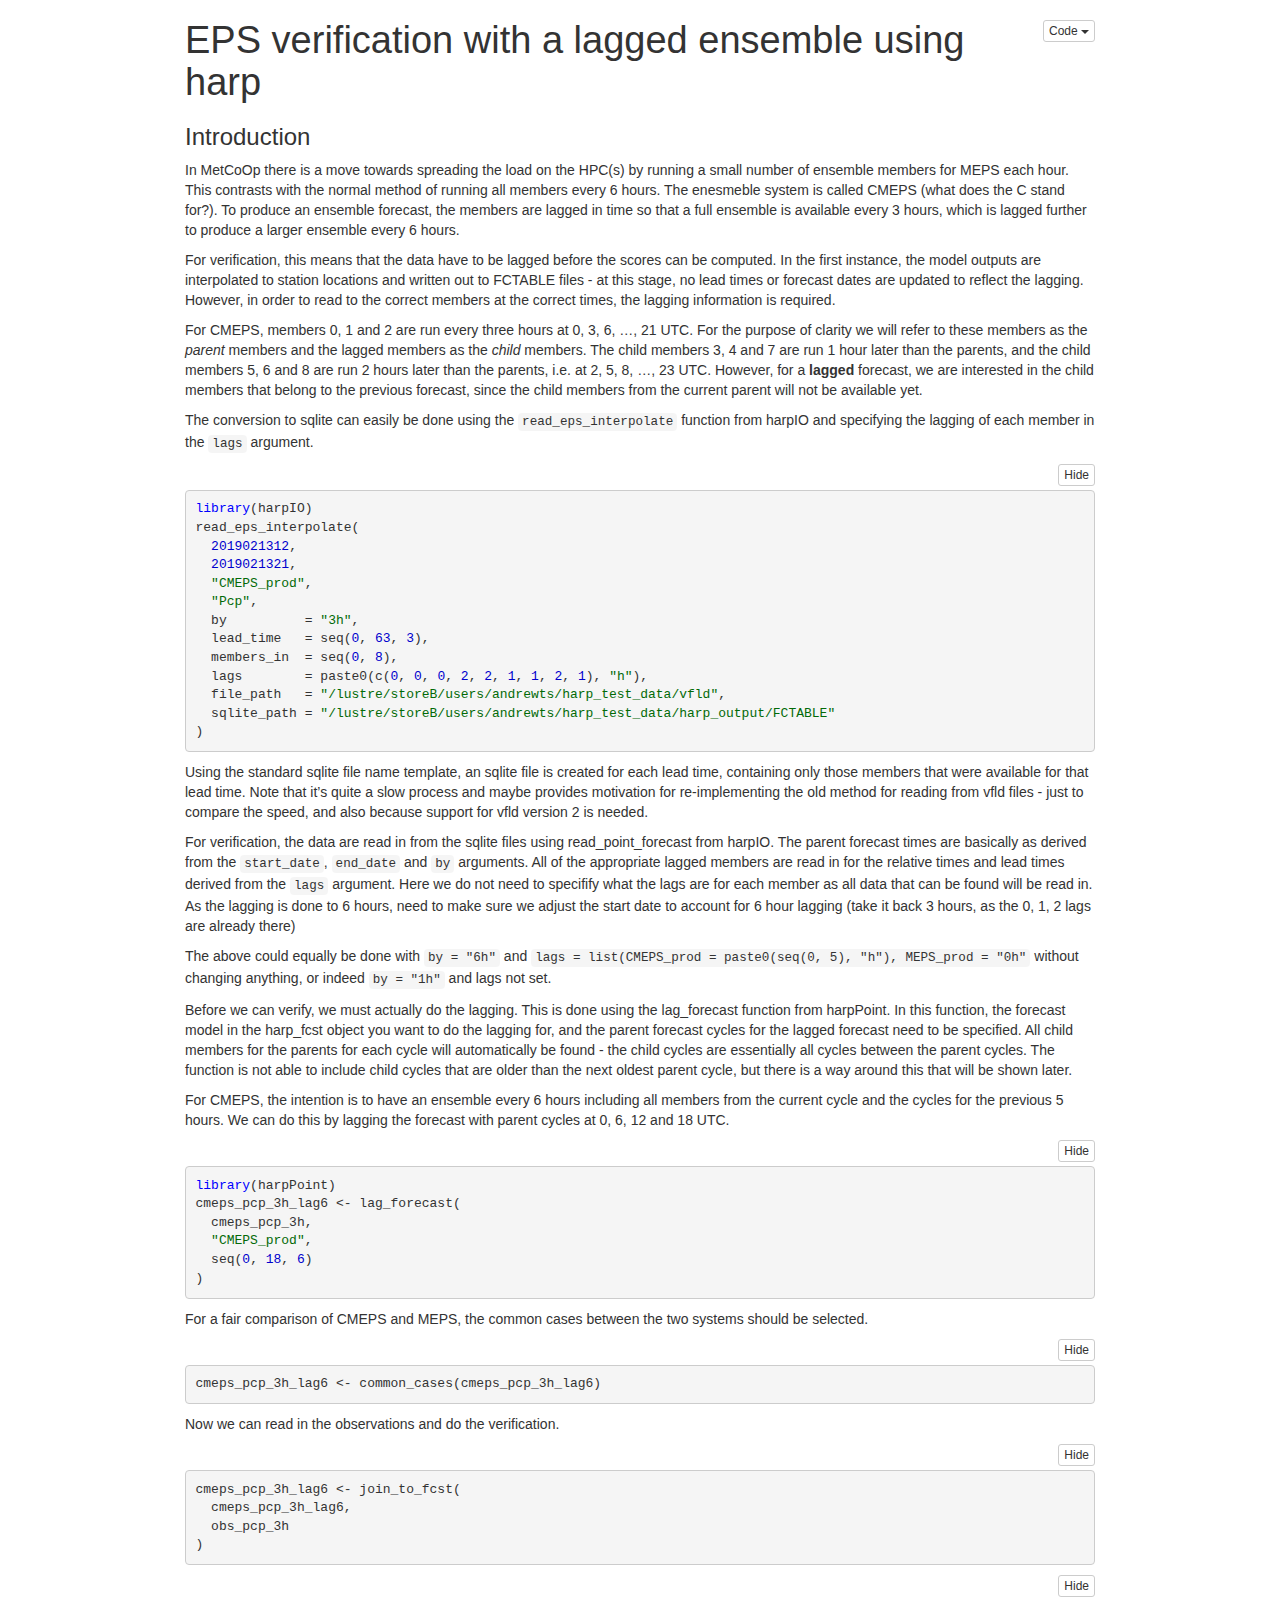
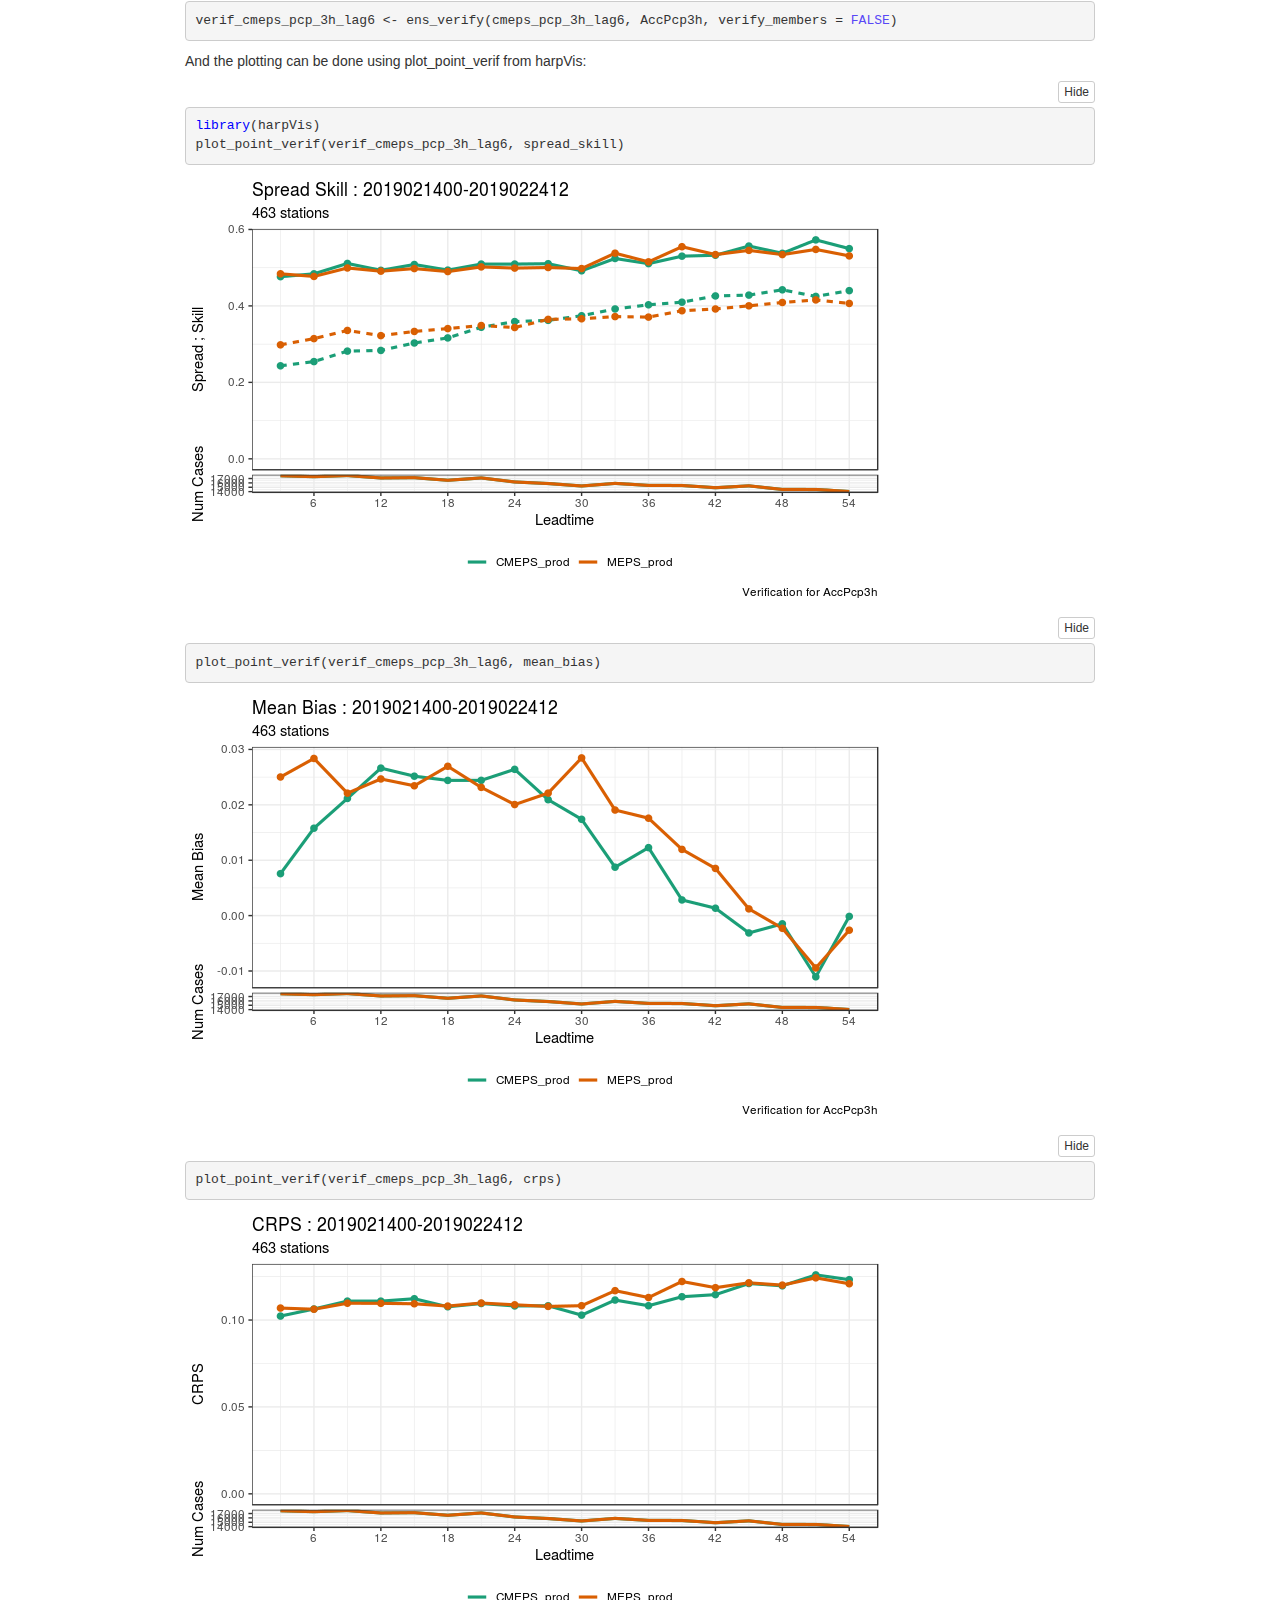
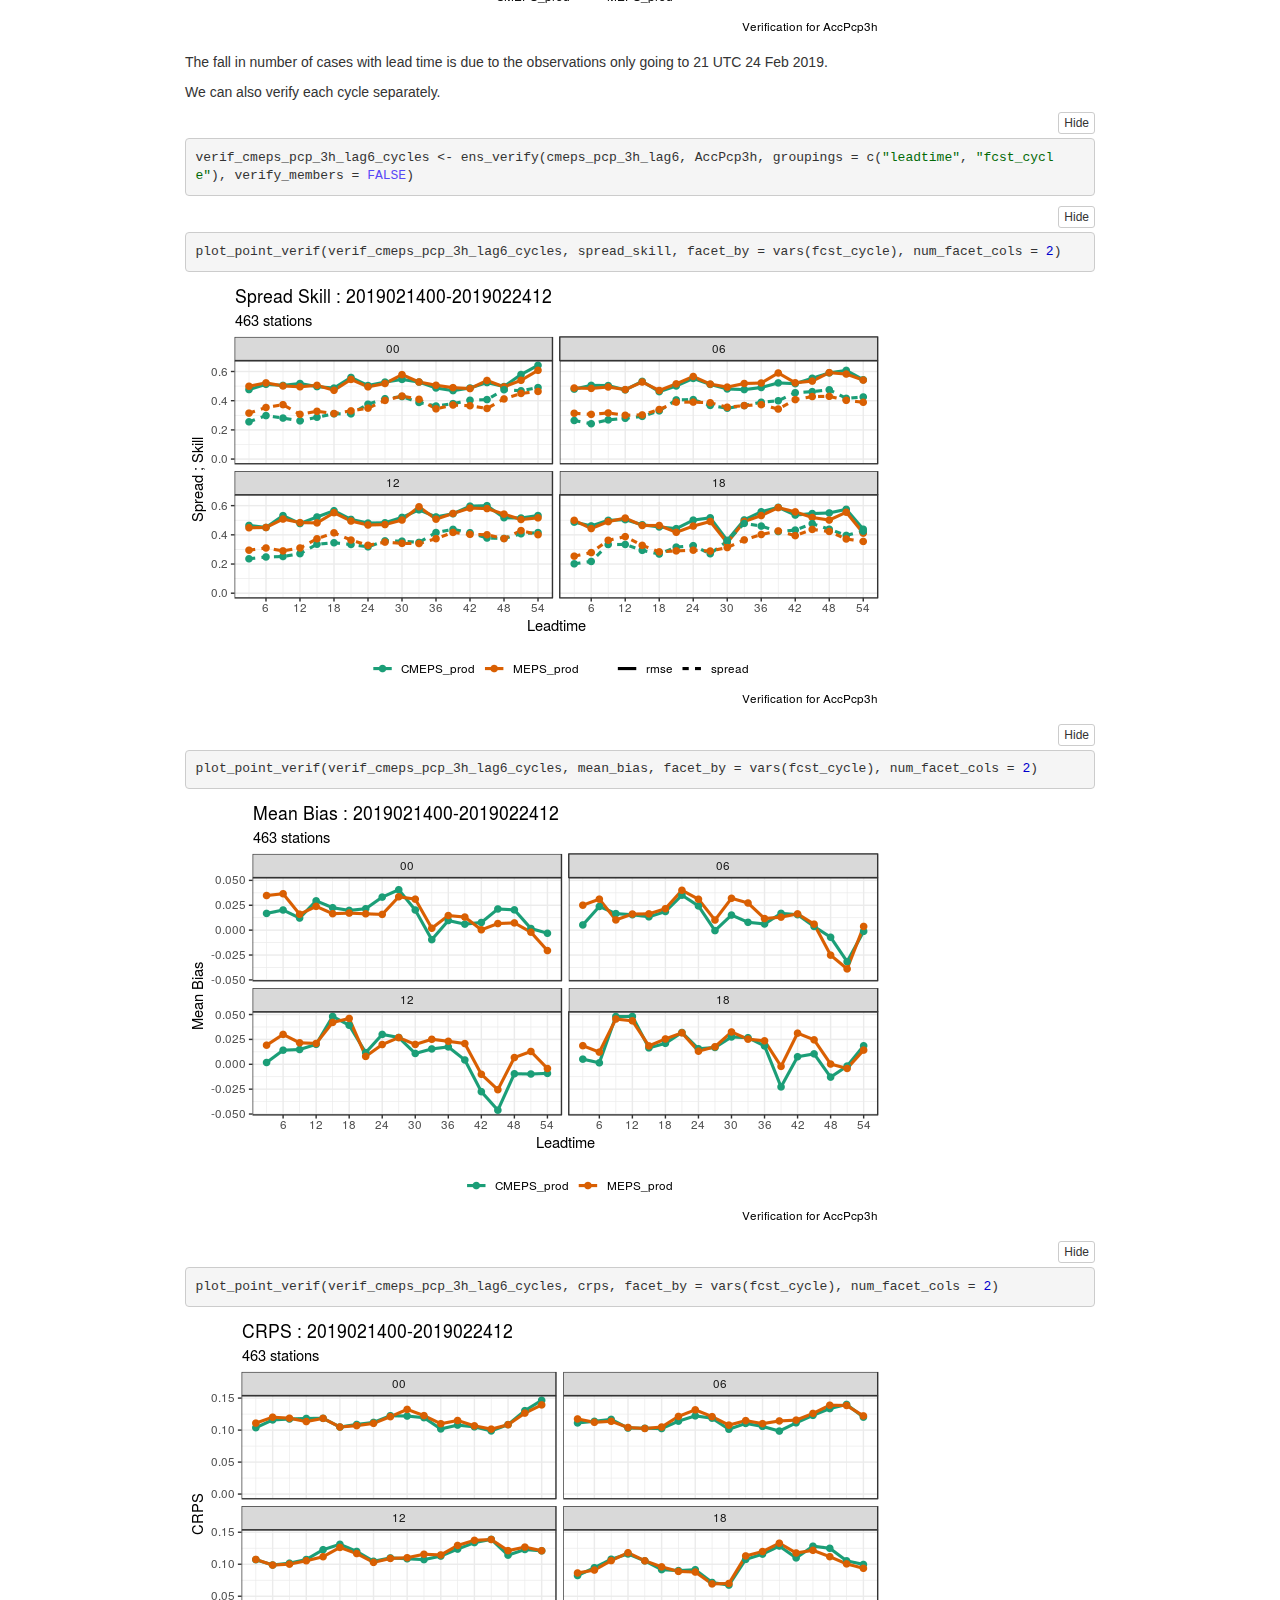
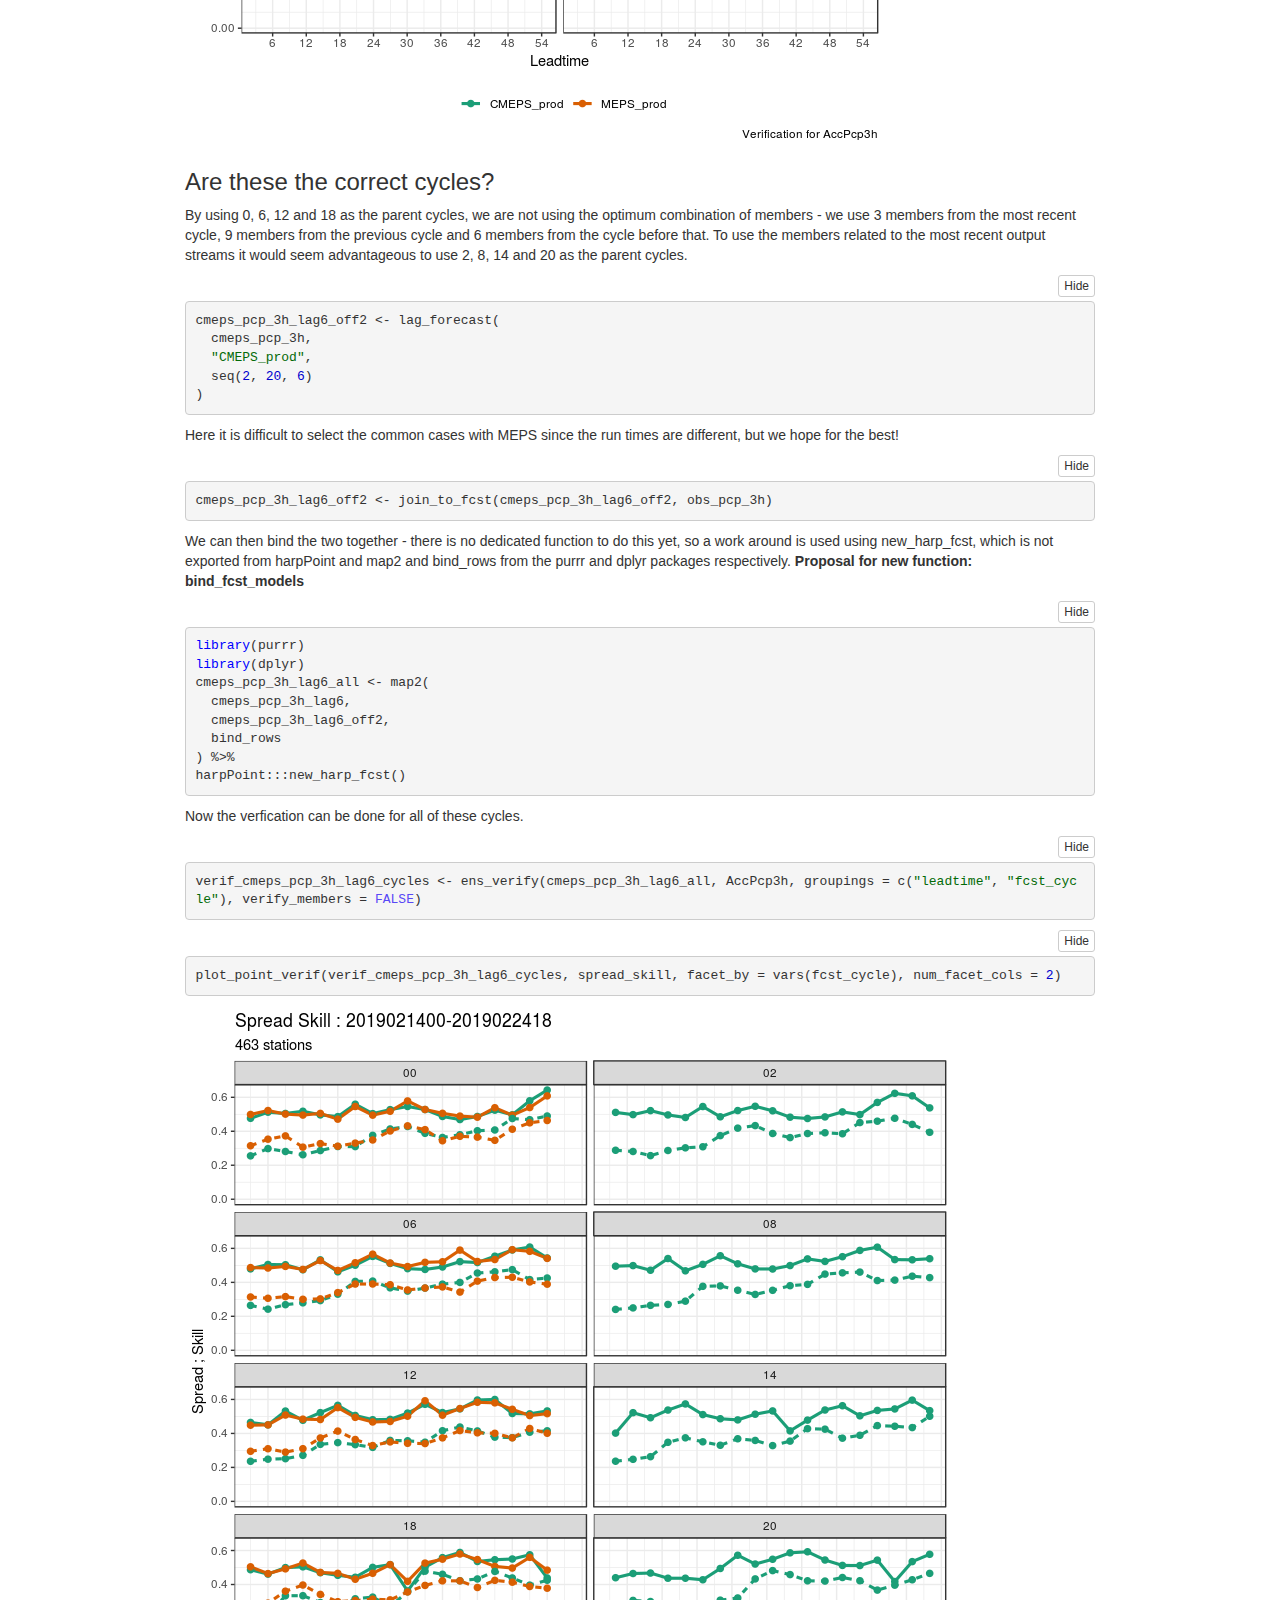
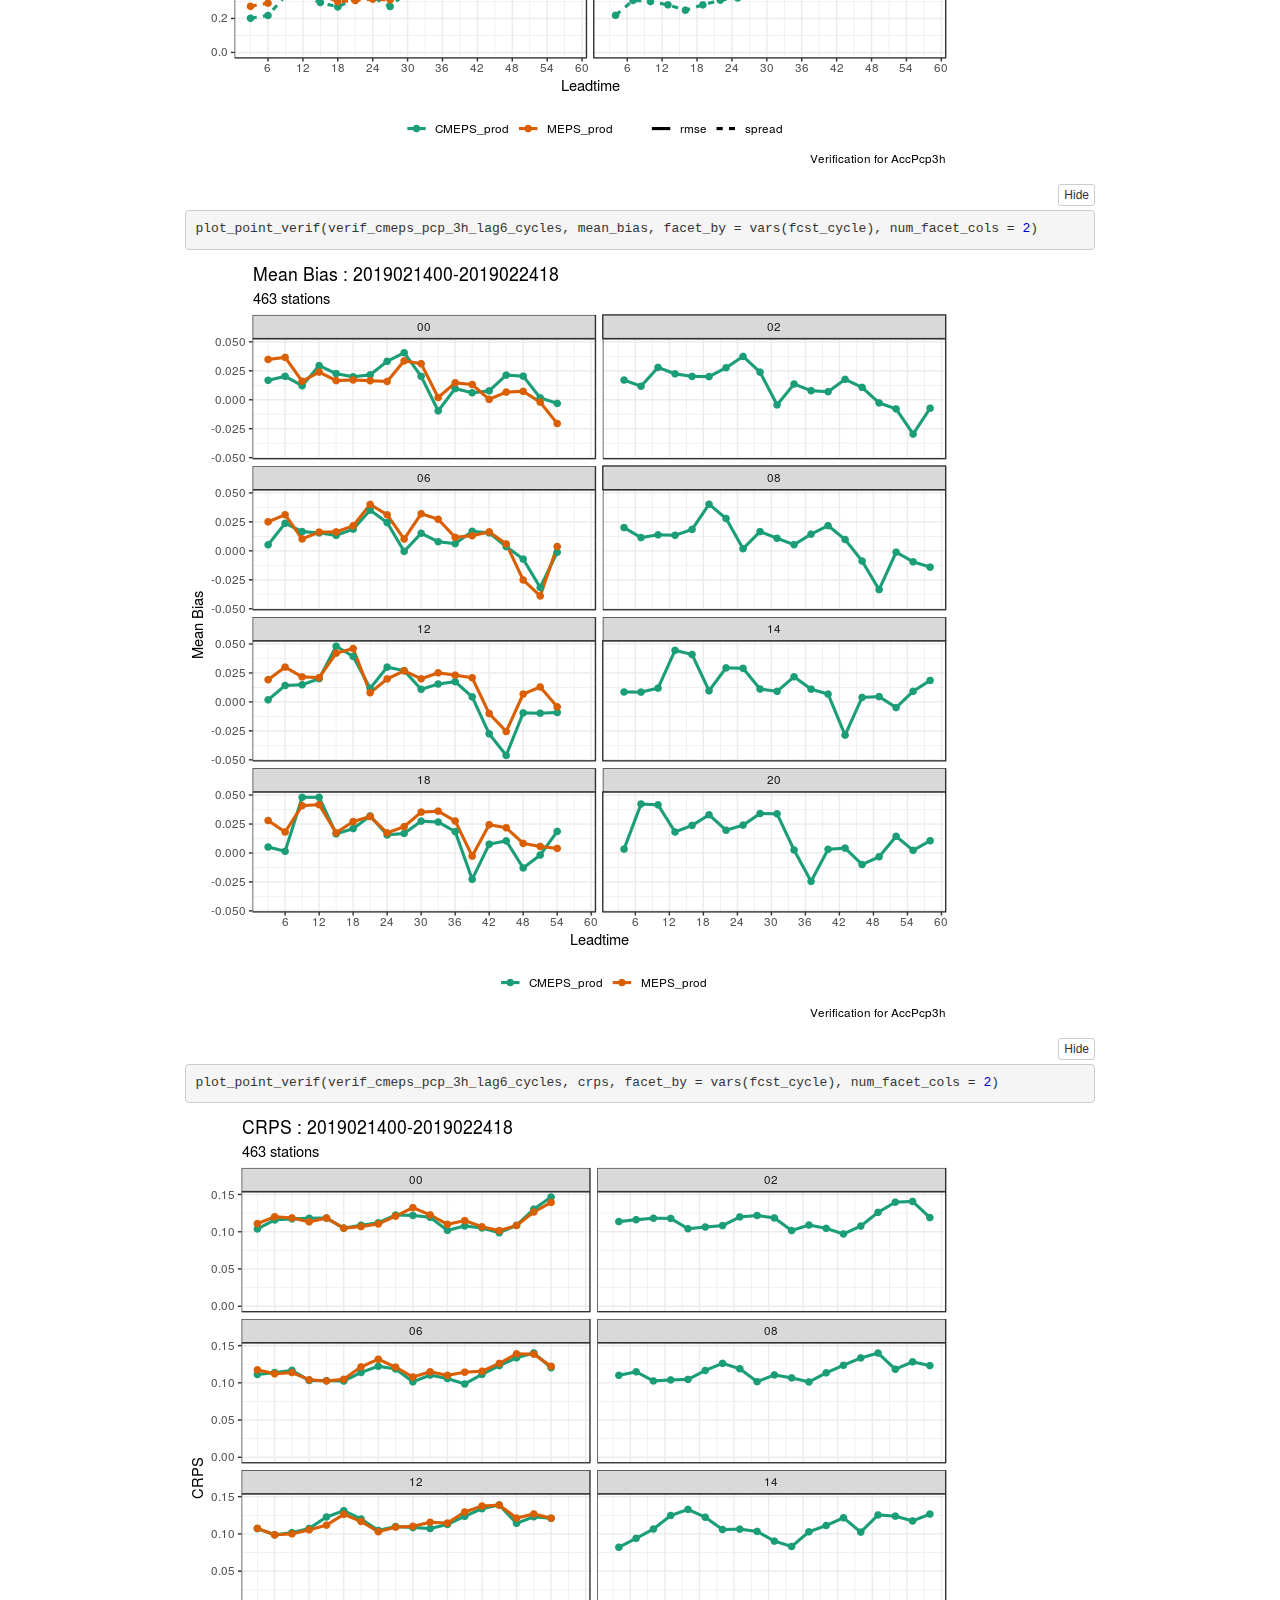
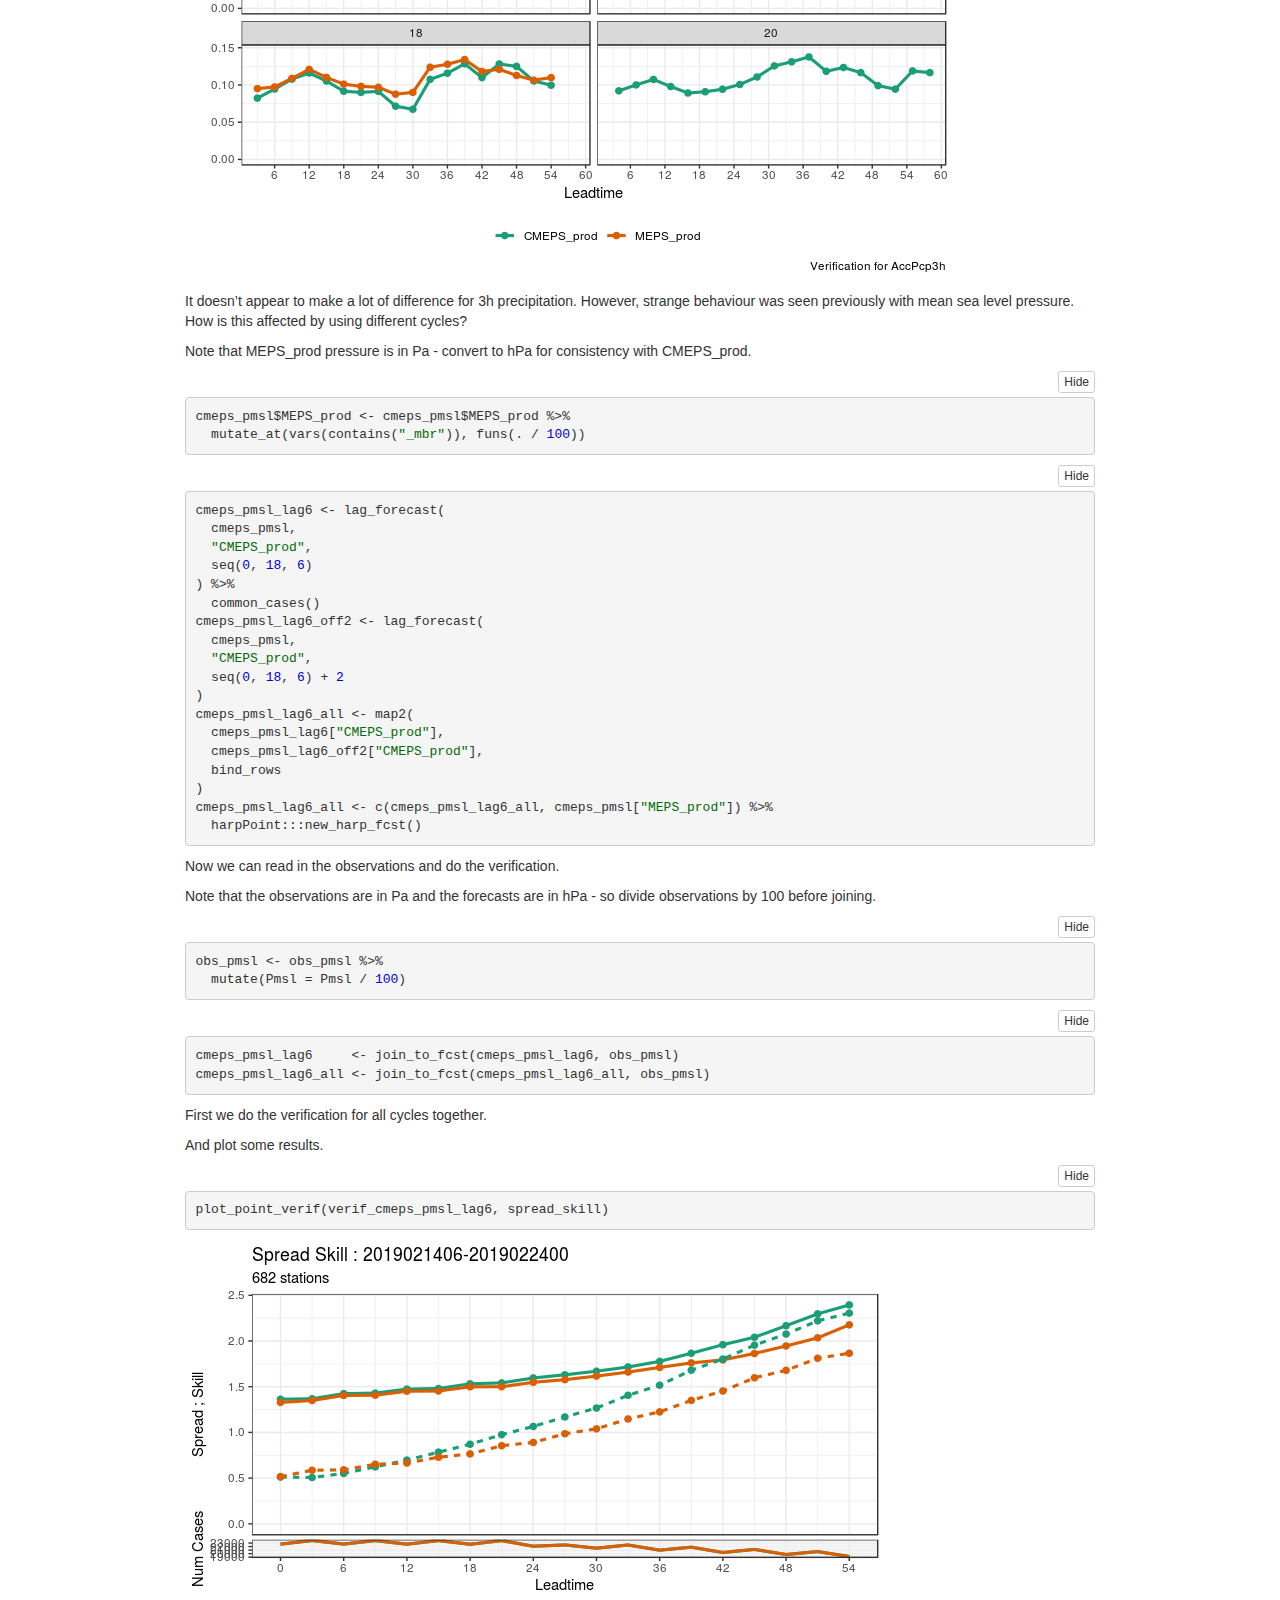
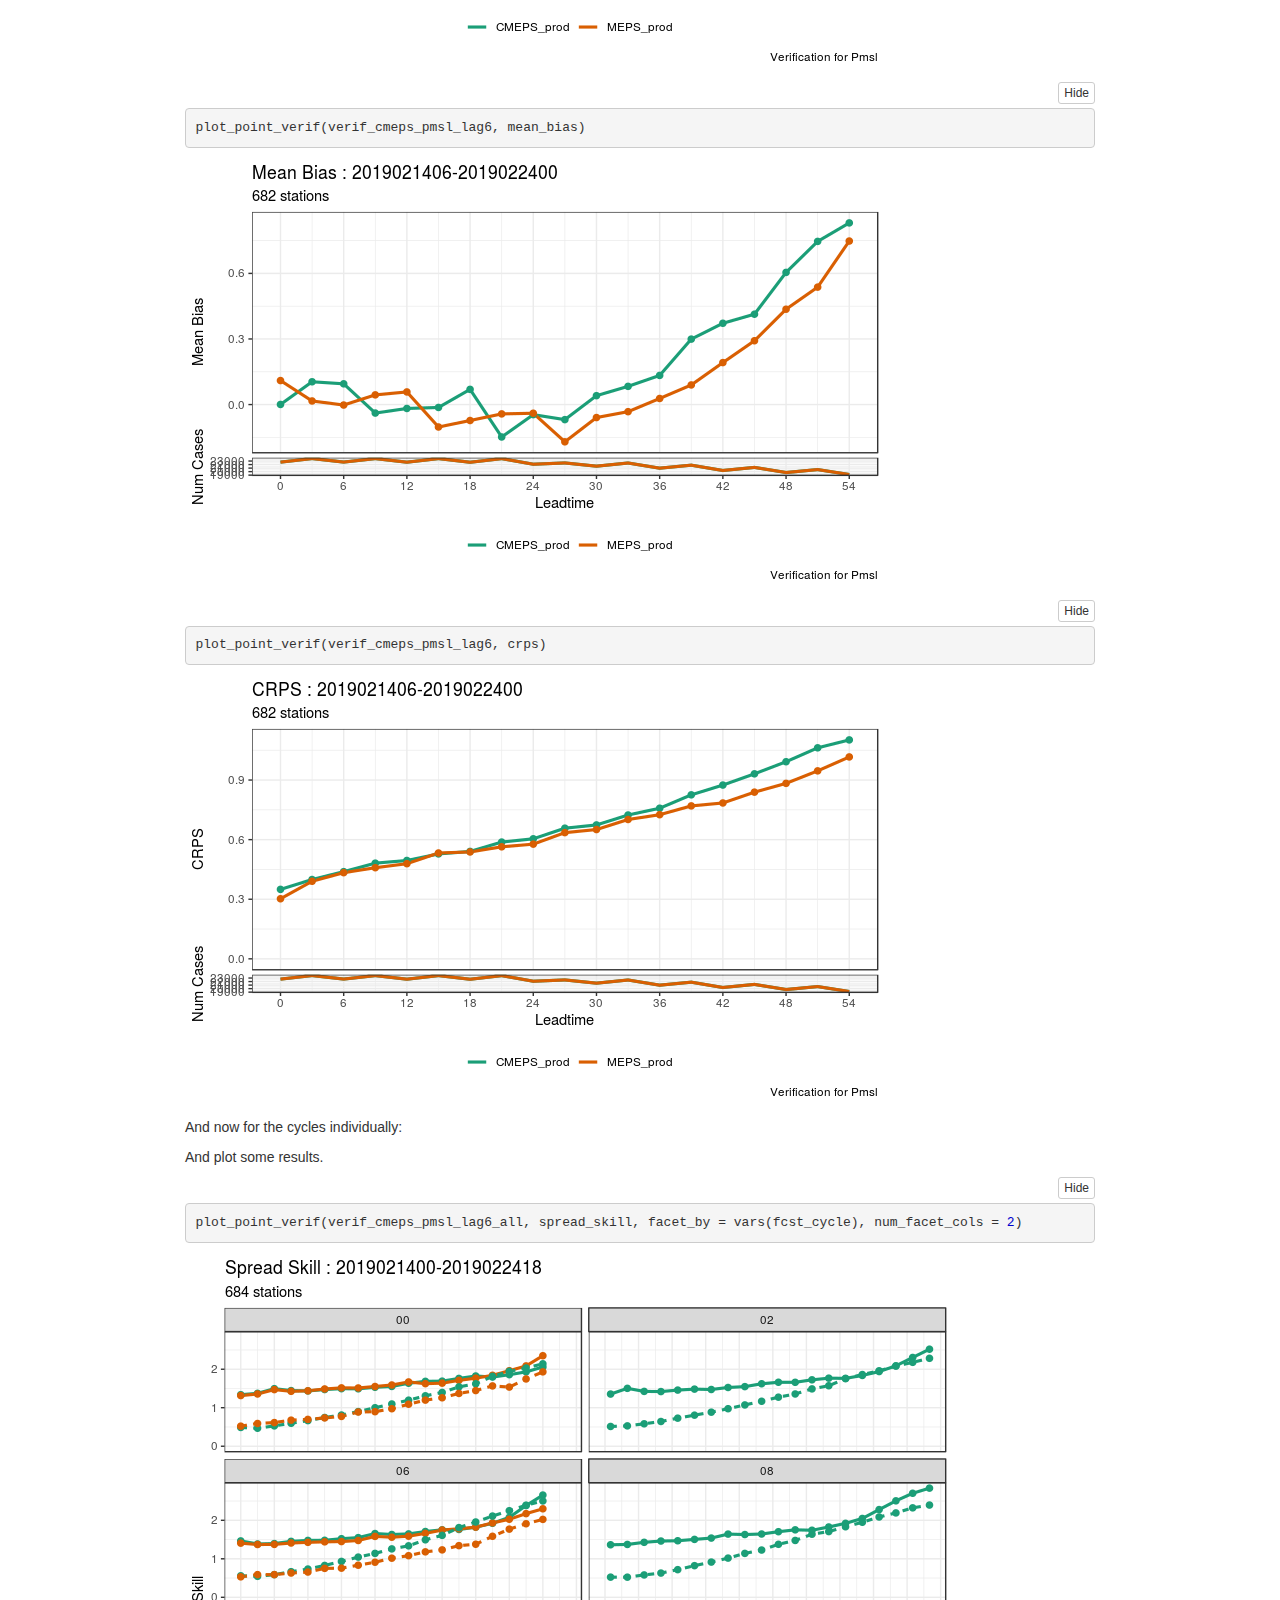
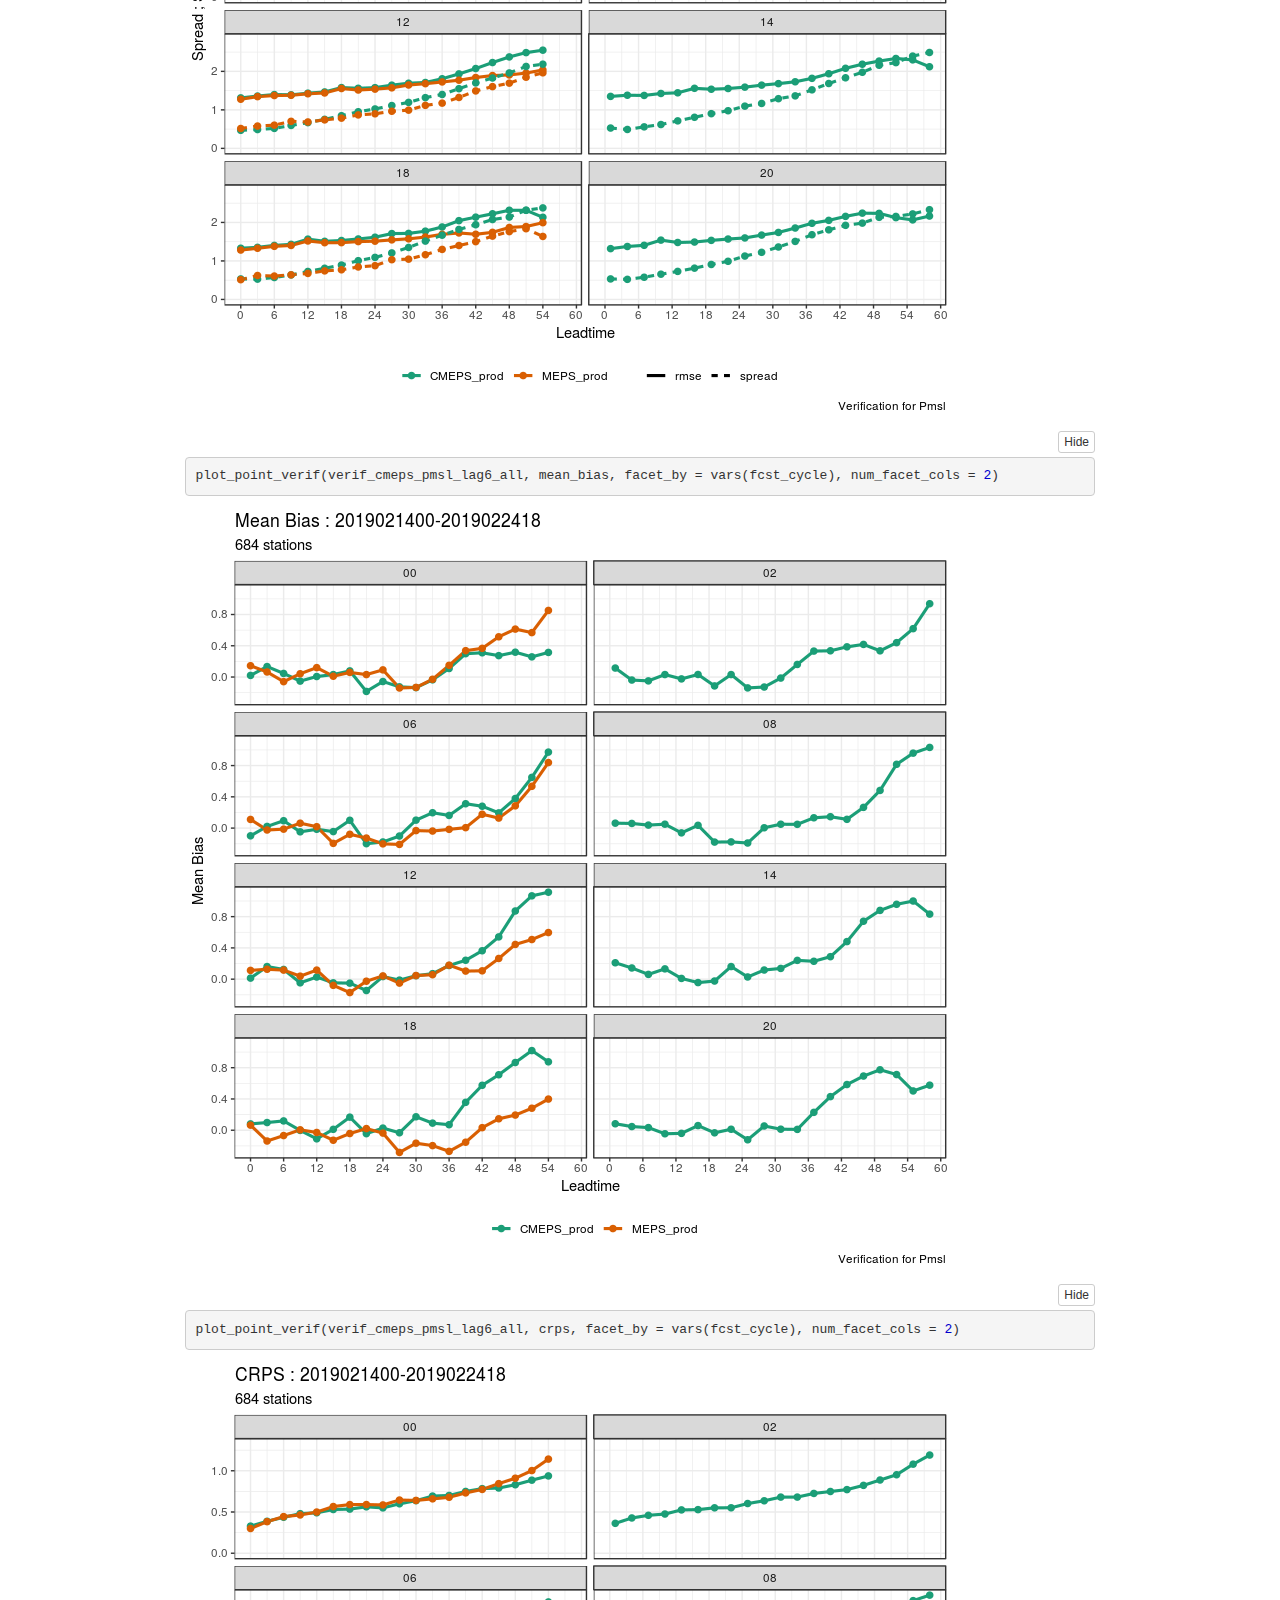
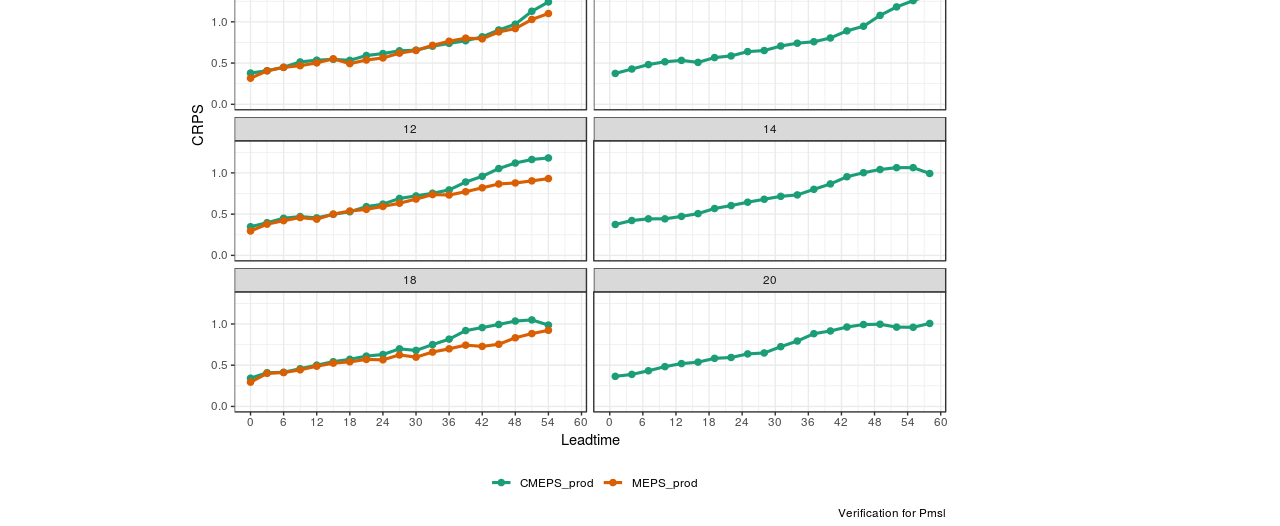
==== cmeps.nb.html @ d3e86f8b "add cmeps example" ====
<!DOCTYPE html>

<html xmlns="http://www.w3.org/1999/xhtml">

<head>

<meta charset="utf-8" />
<meta http-equiv="Content-Type" content="text/html; charset=utf-8" />
<meta name="generator" content="pandoc" />




<title>EPS verification with a lagged ensemble using harp</title>

<script src="[data-uri]"></script>
<meta name="viewport" content="width=device-width, initial-scale=1" />
<link href="data:text/css;charset=utf-8,html%7Bfont%2Dfamily%3Asans%2Dserif%3B%2Dwebkit%2Dtext%2Dsize%2Dadjust%3A100%25%3B%2Dms%2Dtext%2Dsize%2Dadjust%3A100%25%7Dbody%7Bmargin%3A0%7Darticle%2Caside%2Cdetails%2Cfigcaption%2Cfigure%2Cfooter%2Cheader%2Chgroup%2Cmain%2Cmenu%2Cnav%2Csection%2Csummary%7Bdisplay%3Ablock%7Daudio%2Ccanvas%2Cprogress%2Cvideo%7Bdisplay%3Ainline%2Dblock%3Bvertical%2Dalign%3Abaseline%7Daudio%3Anot%28%5Bcontrols%5D%29%7Bdisplay%3Anone%3Bheight%3A0%7D%5Bhidden%5D%2Ctemplate%7Bdisplay%3Anone%7Da%7Bbackground%2Dcolor%3Atransparent%7Da%3Aactive%2Ca%3Ahover%7Boutline%3A0%7Dabbr%5Btitle%5D%7Bborder%2Dbottom%3A1px%20dotted%7Db%2Cstrong%7Bfont%2Dweight%3A700%7Ddfn%7Bfont%2Dstyle%3Aitalic%7Dh1%7Bmargin%3A%2E67em%200%3Bfont%2Dsize%3A2em%7Dmark%7Bcolor%3A%23000%3Bbackground%3A%23ff0%7Dsmall%7Bfont%2Dsize%3A80%25%7Dsub%2Csup%7Bposition%3Arelative%3Bfont%2Dsize%3A75%25%3Bline%2Dheight%3A0%3Bvertical%2Dalign%3Abaseline%7Dsup%7Btop%3A%2D%2E5em%7Dsub%7Bbottom%3A%2D%2E25em%7Dimg%7Bborder%3A0%7Dsvg%3Anot%28%3Aroot%29%7Boverflow%3Ahidden%7Dfigure%7Bmargin%3A1em%2040px%7Dhr%7Bheight%3A0%3B%2Dwebkit%2Dbox%2Dsizing%3Acontent%2Dbox%3B%2Dmoz%2Dbox%2Dsizing%3Acontent%2Dbox%3Bbox%2Dsizing%3Acontent%2Dbox%7Dpre%7Boverflow%3Aauto%7Dcode%2Ckbd%2Cpre%2Csamp%7Bfont%2Dfamily%3Amonospace%2Cmonospace%3Bfont%2Dsize%3A1em%7Dbutton%2Cinput%2Coptgroup%2Cselect%2Ctextarea%7Bmargin%3A0%3Bfont%3Ainherit%3Bcolor%3Ainherit%7Dbutton%7Boverflow%3Avisible%7Dbutton%2Cselect%7Btext%2Dtransform%3Anone%7Dbutton%2Chtml%20input%5Btype%3Dbutton%5D%2Cinput%5Btype%3Dreset%5D%2Cinput%5Btype%3Dsubmit%5D%7B%2Dwebkit%2Dappearance%3Abutton%3Bcursor%3Apointer%7Dbutton%5Bdisabled%5D%2Chtml%20input%5Bdisabled%5D%7Bcursor%3Adefault%7Dbutton%3A%3A%2Dmoz%2Dfocus%2Dinner%2Cinput%3A%3A%2Dmoz%2Dfocus%2Dinner%7Bpadding%3A0%3Bborder%3A0%7Dinput%7Bline%2Dheight%3Anormal%7Dinput%5Btype%3Dcheckbox%5D%2Cinput%5Btype%3Dradio%5D%7B%2Dwebkit%2Dbox%2Dsizing%3Aborder%2Dbox%3B%2Dmoz%2Dbox%2Dsizing%3Aborder%2Dbox%3Bbox%2Dsizing%3Aborder%2Dbox%3Bpadding%3A0%7Dinput%5Btype%3Dnumber%5D%3A%3A%2Dwebkit%2Dinner%2Dspin%2Dbutton%2Cinput%5Btype%3Dnumber%5D%3A%3A%2Dwebkit%2Douter%2Dspin%2Dbutton%7Bheight%3Aauto%7Dinput%5Btype%3Dsearch%5D%7B%2Dwebkit%2Dbox%2Dsizing%3Acontent%2Dbox%3B%2Dmoz%2Dbox%2Dsizing%3Acontent%2Dbox%3Bbox%2Dsizing%3Acontent%2Dbox%3B%2Dwebkit%2Dappearance%3Atextfield%7Dinput%5Btype%3Dsearch%5D%3A%3A%2Dwebkit%2Dsearch%2Dcancel%2Dbutton%2Cinput%5Btype%3Dsearch%5D%3A%3A%2Dwebkit%2Dsearch%2Ddecoration%7B%2Dwebkit%2Dappearance%3Anone%7Dfieldset%7Bpadding%3A%2E35em%20%2E625em%20%2E75em%3Bmargin%3A0%202px%3Bborder%3A1px%20solid%20silver%7Dlegend%7Bpadding%3A0%3Bborder%3A0%7Dtextarea%7Boverflow%3Aauto%7Doptgroup%7Bfont%2Dweight%3A700%7Dtable%7Bborder%2Dspacing%3A0%3Bborder%2Dcollapse%3Acollapse%7Dtd%2Cth%7Bpadding%3A0%7D%40media%20print%7B%2A%2C%3Aafter%2C%3Abefore%7Bcolor%3A%23000%21important%3Btext%2Dshadow%3Anone%21important%3Bbackground%3A0%200%21important%3B%2Dwebkit%2Dbox%2Dshadow%3Anone%21important%3Bbox%2Dshadow%3Anone%21important%7Da%2Ca%3Avisited%7Btext%2Ddecoration%3Aunderline%7Da%5Bhref%5D%3Aafter%7Bcontent%3A%22%20%28%22%20attr%28href%29%20%22%29%22%7Dabbr%5Btitle%5D%3Aafter%7Bcontent%3A%22%20%28%22%20attr%28title%29%20%22%29%22%7Da%5Bhref%5E%3D%22javascript%3A%22%5D%3Aafter%2Ca%5Bhref%5E%3D%22%23%22%5D%3Aafter%7Bcontent%3A%22%22%7Dblockquote%2Cpre%7Bborder%3A1px%20solid%20%23999%3Bpage%2Dbreak%2Dinside%3Aavoid%7Dthead%7Bdisplay%3Atable%2Dheader%2Dgroup%7Dimg%2Ctr%7Bpage%2Dbreak%2Dinside%3Aavoid%7Dimg%7Bmax%2Dwidth%3A100%25%21important%7Dh2%2Ch3%2Cp%7Borphans%3A3%3Bwidows%3A3%7Dh2%2Ch3%7Bpage%2Dbreak%2Dafter%3Aavoid%7D%2Enavbar%7Bdisplay%3Anone%7D%2Ebtn%3E%2Ecaret%2C%2Edropup%3E%2Ebtn%3E%2Ecaret%7Bborder%2Dtop%2Dcolor%3A%23000%21important%7D%2Elabel%7Bborder%3A1px%20solid%20%23000%7D%2Etable%7Bborder%2Dcollapse%3Acollapse%21important%7D%2Etable%20td%2C%2Etable%20th%7Bbackground%2Dcolor%3A%23fff%21important%7D%2Etable%2Dbordered%20td%2C%2Etable%2Dbordered%20th%7Bborder%3A1px%20solid%20%23ddd%21important%7D%7D%40font%2Dface%7Bfont%2Dfamily%3A%27Glyphicons%20Halflings%27%3Bsrc%3Aurl%28data%3Aapplication%2Fvnd%2Ems%2Dfontobject%3Bbase64%2Cn04AAEFNAAACAAIABAAAAAAABQAAAAAAAAABAJABAAAEAExQAAAAAAAAAAIAAAAAAAAAAAEAAAAAAAAAJxJ%[base64]%2FSEdmjKHUbyow8ATBE40IvWA3vTu8LiABDQ%2BpexwUMcm1SMnNryctQSiI1K5ZnbOlXKmnVV5YvRe6RnNMFNCOs1KNVpn6yZhCJkRtVRNzEufeIq7HgSrcx4S8h%2Fv4vnrrKc6oCNxmSk2uKlZQHBii6iKFoH0746ThvkO1kJHlxjrkxs%2BLWORaDQBEtiYJIR5IB9Bi1UyL4Rmr0BNigNkMzlKQmnofBHviqVzUxwdMb3NdCn69hy%2BpRYVKGVS%2F1tnsqv4LL7wCCPZZAZPT4aCShHjHJVNuXbmMrY5LeQaGnvAkXlVrJgKRAUdFjrWEah9XebPeQMj7KS7DIBAFt8ycgC5PLGUOHSE3ErGZCiViNLL5ZARfywnCoZaKQCu6NuFX42AEeKtKUGnr%2FCm2Cy8tpFhBPMW5Fxi4Qm4TkDWh4IWFDClhU2hRWosUWqcKLlgyXB%2BlSHaWaHiWlBAR8SeSgSPCQxdVQgzUixWKSTrIQEbU94viDctkvX%2BVSjJuUmV8L4CXShI11esnp0pjWNZIyxKHS4wVQ2ime1P4RnhvGw0aDN1OLAXGERsB7buFpFGGBAre4QEQR0HOIO5oYH305G%2BKspT%2FFupEGGafCCwxSe6ZUa%2B073rXHnNdVXE6eWvibUS27XtRzkH838mYLMBmYysZTM0EM3A1fbpCBYFccN1B%2FEnCYu%2FTgCGmr7bMh8GfYL%2BBfcLvB0gRagC09w9elfldaIy%2FhNCBLRgBgtCC7jAF63wLSMAfbfAlEggYU0bUA7ACCJmTDpEmJtI78w4%2FBO7dN7JR7J7ZvbYaUbaILSQsRBiF3HGk5fEg6p9unwLvn98r%2BvnsV%2B372uf1xBLq4qU%2F45fTuqaAP%2BpssmCCCTF0mhEow8ZXZOS8D7Q85JsxZ%2BAzok7B7O%2Ff6J8AzYBySZQB%2FQHYUSA%2BEeQhEWiS6AIQzgcsDiER4MjgMBAWDV4AgQ3g1eBgIdweCQmCjJEMkJ%2BPKRWyFHHmg1Wi%2F6xzUgA0LREoKJChwnQa9B%2B5RQZRB3IlBlkAnxyQNaANwHMowzlYSMCBgnbpzvqpl0iTJNCQidDI9ZrSYNIRBhHtUa5YHMHxyGEik9hDE0AKj72AbTCaxtHPUaKZdAZSnQTyjGqGLsmBStCejApUhg4uBMU6mATujEl%2BKdDPbI6Ag4vLr%2BhjY6lbjBeoLKnZl0UZgRX8gTySOeynZVz1wOq7e1hFGYIq%2BMhrGxDLak0PrwYzSXtcuyhXEhwOYofiW%2BEcI%2Fjw8P6IY6ed%2BetAbuqKp5QIapT77LnAe505lMuqL79a0ut4rWexzFttsOsLDy7zvtQzcq3U1qabe7tB0wHWVXji%2BzDbo8x8HyIRUbXnwUcklFv51fvTymiV%2BMXLSmGH9d9%2BaXpD5X6lao41anWGig7IwIdnoBY2ht%2FpO9mClLo4NdXHAsefqWUKlXJkbqPOFhMoR4aiA1BXqhRNbB2Xwi%2B7u%2FjpAoOpKJ0UX24EsrzMfHXViakCNcKjBxuQX8BO0ZqjJ3xXzf%2B61t2VXOSgJ8xu65QKgtN6FibPmPYsXbJRHHqbgATcSZxBqGiDiU4NNNsYBsKD0MIP%2FOfKnlk%2FLkaid%[base64]%2FgFtuW0wR4cgd%2BZKesSV7QkNE2kw6AV4hoIuC02LGmTomyf8PiO6CZzOTLTPQ%2BHW06H%2Btx%2BbQ8LmDYg1pTFrp2oJXgkZTyeRJZM0C8aE2LpFrNVDuhARsN543%2FFV6klQ6Tv1OoZGXLv0igKrl%2FCmJxRmX7JJbJ998VSIPQRyDBICzl4JJlYHbdql30NvYcOuZ7a10uWRrgoieOdgIm4rlq6vNOQBuqESLbXG5lzdJGHw2m0sDYmODXbYGTfSTGRKpssTO95fothJCjUGQgEL4yKoGAF%2F0SrpUDNn8CBgBcSDQByAeNkCXp4S4Ro2Xh4OeaGRgR66PVOsU8bc6TR5%[base64]%2F1SgRCJ1dk4UdBT7OoyuNgLs0oCd8RnrEIb6QdMxT2QjD4zMrJkfgx5aDMcA4orsTtKCqWb%2FVeyceqa5OGSmB28YwH4rFbkQaLoUN8OQQYnD3w2eXpI4ScQfbCUZiJ4yMOIKLyyTc7BQ4uXUw6Ee6%2FxM%2B4Y67ngNBknxIPwuppgIhFcwJyr6EIj%2BLzNj%2FmfR2vhhRlx0BILZoAYruF0caWQ7YxO66UmeguDREAFHYuC7HJviRgVO6ruJH59h%2FC%2FPkgSle8xNzZJULLWq9JMDTE2fjGE146a1Us6PZDGYle6ldWRqn%2FpdpgHKNGrGIdkRK%2BKPETT9nKT6kLyDI8xd9A1FgWmXWRAIHwZ37WyZHOVyCadJEmMVz0MadMjDrPho%2BEIochkVC2xgGiwwsQ6DMv2P7UXqT4x7CdcYGId2BJQQa85EQKmCmwcRejQ9Bm4oATENFPkxPXILHpMPUyWTI5rjNOsIlmEeMbcOCEqInpXACYQ9DDxmFo9vcmsDblcMtg4tqBerNngkIKaFJmrQAPnq1dEzsMXcwjcHdfdCibcAxxA%2Bq%2Fj9m3LM%2FO7WJka4tSidVCjsvo2lQ%2F2ewyoYyXwAYyr2PlRoR5MpgVmSUIrM3PQxXPbgjBOaDQFIyFMJvx3Pc5RSYj12ySVF9fwFPQu2e2KWVoL9q3Ayv3IzpGHUdvdPdrNUdicjsTQ2ISy7QU3DrEytIjvbzJnAkmANXjAFERA0MUoPF3%2F5KFmW14bBNOhwircYgMqoDpUMcDtCmBE82QM2YtdjVLB4kBuKho%2FbcwQdeboqfQartuU3CsCf%2BcXkgYAqp%2F0Ee3RorAZt0AvvOCSI4JICIlGlsV0bsSid%2FNIEALAAzb6HAgyWHBps6xAOwkJIGcB82CxRQq4sJf3FzA70A%2BTRqcqjEMETCoez3mkPcpnoALs0ugJY8kQwrC%[base64]%2FWDHA60cYFaI%2FPjpzquUqdaYGcIq%2BmLez3WLFFCtNBN2QJcrlcoELgiPku5R5dSlJFaCEqEZle1AQzAKC%2B1SotMcBNyQUFuRHRF6OlimSBgjZeTBCwLyc6A%2BP%2FoFRchXTz5ADknYJHxzrJ5pGuIKRQISU6WyKTBBjD8WozmVYWIsto1AS5rxzKlvJu4E%2FvwOiKxRtCWsDM%2BeTHUrmwrCK5BIfMzGkD%2B0Fk5LzBs0jMYXktNDblB06LMNJ09U8pzSLmo14MS0OMjcdrZ31pyQqxJJpRImlSvfYAK8inkYU52QY2FPEVsjoWewpwhRp5yAuNpkqhdb7ku9Seefl2D0B8SMTFD90xi4CSOwwZy9IKkpMtI3FmFUg3%2FkFutpQGNc3pCR7gvC4sgwbupDu3DyEN%2BW6YGLNM21jpB49irxy9BSlHrVDlnihGKHwPrbVFtc%2Bh1rVQKZduxIyojccZIIcOCmhEnC7UkY68WXKQgLi2JCDQkQWJRQuk60hZp0D3rtCTINSeY9Ej2kIKYfGxwOs4j9qMM7fYZiipzgcf7TamnehqdhsiMiCawXnz4xAbyCkLAx5EGbo3Ax1u3dUIKnTxIaxwQTHehPl3V491H0%2BbC5zgpGz7Io%2BmjdhKlPJ01EeMpM7UsRJMi1nGjmJg35i6bQBAAxjO%2FENJubU2mg3ONySEoWklCwdABETcs7ck3jgiuU9pcKKpbgn%2B3YlzV1FzIkB6pmEDOSSyDfPPlQskznctFji0kpgZjW5RZe6x9kYT4KJcXg0bNiCyif%2BpZACCyRMmYsfiKmN9tSO65F0R2OO6ytlEhY5Sj6uRKfFxw0ijJaAx%2Fk3QgnAFSq27%2F2i4GEBA%2BUvTJKK%2F9eISNvG46Em5RZfjTYLdeD8kdXHyrwId%2FDQZUaMCY4gGbke2C8vfjgV%2FY9kkRQOJIn%2FxM9INZSpiBnqX0Q9GlQPpPKAyO5y%2BW5NMPSRdBCUlmuxl40ZfMCnf2Cp044uI9WLFtCi4YVxKjuRCOBWIb4XbIsGdbo4qtMQnNOQz4XDSui7W%2FN6l54qOynCqD3DpWQ%2BmpD7C40D8BZEWGJX3tlAaZBMj1yjvDYKwCJBa201u6nBKE5UE%2B7QSEhCwrXfbRZylAaAkplhBWX50dumrElePyNMRYUrC99UmcSSNgImhFhDI4BXjMtiqkgizUGCrZ8iwFxU6fQ8GEHCFdLewwxYWxgScAYMdMLmcZR6b7rZl95eQVDGVoUKcRMM1ixXQtXNkBETZkVVPg8LoSrdetHzkuM7DjZRHP02tCxA1fmkXKF3VzfN1pc1cv%2F8lbTIkkYpqKM9VOhp65ktYk%2BQ46myFWBapDfyWUCnsnI00QTBQmuFjMZTcd0V2NQ768Fhpby04k2IzNR1wKabuGJqYWwSly6ocMFGTeeI%2BejsWDYgEvr66QgqdcIbFYDNgsm0x9UHY6SCd5%2B7tpsLpKdvhahIDyYmEJQCqMqtCF6UlrE5GXRmbu%[base64]%2FiOmsLtHSWNUWEGk9hScMPShasUA1AcHOtRZlqMeQ0OzYS9vQvYUjOLrzP07BUAFikcJNMi7gIxEw4pL1G54TcmmmoAQ5s7TGWErJZ2Io4yQ0ljRYhL8H5e62oDtLF8aDpnIvZ5R3GWJyAugdiiJW9hQAVTsnCBHhwu7rkBlBX6r3b7ejEY0k5GGeyKv66v%2B6dg7mcJTrWHbtMywbedYqCQ0FPwoytmSWsL8WTtChZCKKzEF7vP6De4x2BJkkniMgSdWhbeBSLtJZR9CTHetK1xb34AYIJ37OegYIoPVbXgJ%2FqDQK%2BbfCtxQRVKQu77WzOoM6SGL7MaZwCGJVk46aImai9fmam%2BWpHG%2B0BtQPWUgZ7RIAlPq6lkECUhZQ2gqWkMYKcYMYaIc4gYCDFHYa2d1nzp3%2BJ1eCBay8IYZ0wQRKGAqvCuZ%2FUgbQPyllosq%2BXtfKIZOzmeJqRazpmmoP%2F76YfkjzV2NlXTDSBYB04SVlNQsFTbGPk1t%2FI4Jktu0XSgifO2ozFOiwd%2F0SssJDn0dn4xqk4GDTTKX73%2FwQyBLdqgJ%2BWx6AQaba3BA9CKEzjtQYIfAsiYamapq80LAamYjinlKXUkxdpIDk0puXUEYzSalfRibAeDAKpNiqQ0FTwoxuGYzRnisyTotdVTclis1LHRQCy%2FqqL8oUaQzWRxilq5Mi0IJGtMY02cGLD69vGjkj3p6pGePKI8bkBv5evq8SjjyU04vJR2cQXQwSJyoinDsUJHCQ50jrFTT7yRdbdYQMB3MYCb6uBzJ9ewhXYPAIZSXfeEQBZZ3GPN3Nbhh%2FwkvAJLXnQMdi5NYYZ5GHE400GS5rXkOZSQsdZgIbzRnF9ueLnsfQ47wHAsirITnTlkCcuWWIUhJSbpM3wWhXNHvt2xUsKKMpdBSbJnBMcihkoDqAd1Zml%2FR4yrzow1Q2A5G%2Bkzo%2FRhRxQS2lCSDRV8LlYLBOOoo1bF4jwJAwKMK1tWLHlu9i0j4Ig8qVm6wE1DxXwAwQwsaBWUg2pOOol2dHxyt6npwJEdLDDVYyRc2D0HbcbLUJQj8gPevQBUBOUHXPrsAPBERICpnYESeu2OHotpXQxRGlCCtLdIsu23MhZVEoJg8Qumj%2FUMMc34IBqTKLDTp76WzL%2FdMjCxK7MjhiGjeYAC%2Fkj%2FjY%2FRde7hpSM1xChrog6yZ7OWTuD56xBJnGFE%2BpT2ElSyCnJcwVzCjkqeNLfMEJqKW0G7OFIp0G%2B9mh50I9o8k1tpCY0xYqFNIALgIfc2me4n1bmJnRZ89oepgLPT0NTMLNZsvSCZAc3TXaNB07vail36%2FdBySis4m9%2FDR8izaLJW6bWCkVgm5T%2Bius3ZXq4xI%2BGnbveLbdRwF2mNtsrE0JjYc1AXknCOrLSu7Te%2Fr4dPYMCl5qtiHNTn%2BTPbh1jCBHH%2BdMJNhwNgs3nT%2BOhQoQ0vYif56BMG6WowAcHR3DjQolxLzyVekHj00PBAaW7IIAF1EF%2BuRIWyXjQMAs2chdpaKPNaB%2BkSezYt0%2BCA04sOg5vx8Fr7Ofa9sUv87h7SLAUFSzbetCCZ9pmyLt6l6%2FTzoA1%2FZBG9bIUVHLAbi%2FkdBFgYGyGwRQGBpkqCEg2ah9UD6EedEcEL3j4y0BQQCiExEnocA3SZboh%2Bepgd3YsOkHskZwPuQ5OoyA0fTA5AXrHcUOQF%2BzkJHIA7PwCDk1gGVmGUZSSoPhNf%2BTklauz98QofOlCIQ%2FtCD4dosHYPqtPCXB3agggQQIqQJsSkB%2Bqn0rkQ1toJjON%2FOtCIB9RYv3PqRA4C4U68ZMlZn6BdgEvi2ziU%2BTQ6NIw3ej%2BAtDwMGEZk7e2IjxUWKdAxyaw9OCwSmeADTPPleyk6UhGDNXQb%2B%2BW6Uk4q6F7%2Frg6WVTo82IoCxSIsFDrav4EPHphD3u4hR53WKVvYZUwNCCeM4PMBWzK%2BEfIthZOkuAwPo5C5jgoZgn6dUdvx5rIDmd58cXXdKNfw3l%2BwM2UjgrDJeQHhbD7HW2QDoZMCujgIUkk5Fg8VCsdyjOtnGRx8wgKRPZN5dR0zPUyfGZFVihbFRniXZFOZGKPnEQzU3AnD1KfR6weHW2XS6KbPJxUkOTZsAB9vTVp3Le1F8q5l%2BDMcLiIq78jxAImD2pGFw0VHfRatScGlK6SMu8leTmhUSMy8Uhdd6xBiH3Gdman4tjQGLboJfqz6fL2WKHTmrfsKZRYX6BTDjDldKMosaSTLdQS7oDisJNqAUhw1PfTlnacCO8vl8706Km1FROgLDmudzxg%2BEWTiArtHgLsRrAXYWdB0NmToNCJdKm0KWycZQqb%2BMw76Qy29iQ5up%2FX7oyw8QZ75kP5F6iJAJz6KCmqxz8fEa%2FxnsMYcIO%2FvEkGRuMckhr4rIeLrKaXnmIzlNLxbFspOphkcnJdnz%2FChp%2FVlpj2P7jJQmQRwGnltkTV5dbF9fE3%2FfxoSqTROgq9wFUlbuYzYcasE0ouzBo%2BdDCDzxKAfhbAZYxQiHrLzV2iVexnDX%2FQnT1fsT%2Fxuhu1ui5qIytgbGmRoQkeQooO8eJNNZsf0iALur8QxZFH0nCMnjerYQqG1pIfjyVZWxhVRznmmfLG00BcBWJE6hzQWRyFknuJnXuk8A5FRDCulwrWASSNoBtR%2BCtGdkPwYN2o7DOw%2FVGlCZPusRBFXODQdUM5zeHDIVuAJBLqbO%2Ff9Qua%2BpDqEPk230Sob9lEZ8BHiCorjVghuI0lI4JDgHGRDD%2FprQ84B1pVGkIpVUAHCG%2Biz3Bn3qm2AVrYcYWhock4jso5%2BJ7HfHVj4WMIQdGctq3psBCVVzupQOEioBGA2Bk%2BUILT7%2BVoX5mdxxA5fS42gISQVi%2FHTzrgMxu0fY6hE1ocUwwbsbWcezrY2n6S8%2F6cxXkOH4prpmPuFoikTzY7T85C4T2XYlbxLglSv2uLCgFv8Quk%2FwdesUdWPeHYIH0R729JIisN9Apdd4eB10aqwXrPt%2BSu9mA8k8n1sjMwnfsfF2j3jMUzXepSHmZ%2FBfqXvzgUNQQWOXO8YEuFBh4QTYCkOAPxywpYu1VxiDyJmKVcmJPGWk%2Fgc3Pov02StyYDahwmzw3E1gYC9wkupyWfDqDSUMpCTH5e5N8B%2F%2FlHiMuIkTNw4USHrJU67bjXGqNav6PBuQSoqTxc8avHoGmvqNtXzIaoyMIQIiiUHIM64cXieouplhNYln7qgc4wBVAYR104kO%2BCvKqsg4yIUlFNThVUAKZxZt1XA34h3TCUUiXVkZ0w8Hh2R0Z5L0b4LZvPd%2Fp1gi%2F07h8qfwHrByuSxglc9cI4QIg2oqvC%2Fqm0i7tjPLTgDhoWTAKDO2ONW5oe%2B%2FeKB9vZB8K6C25yCZ9RFVMnb6NRdRjyVK57CHHSkJBfnM2%2Fj4ODUwRkqrtBBCrDsDpt8jhZdXoy%2F1BCqw3sSGhgGGy0a5Jw6BP%2FTExoCmNFYjZl248A0osgPyGEmRA%2BfAsqPVaNAfytu0vuQJ7rk3J4kTDTR2AlCHJ5cls26opZM4w3jMULh2YXKpcqGBtuleAlOZnaZGbD6DHzMd6i2oFeJ8z9XYmalg1Szd%2FocZDc1C7Y6vcALJz2lYnTXiWEr2wawtoR4g3jvWUU2Ngjd1cewtFzEvM1NiHZPeLlIXFbBPawxNgMwwAlyNSuGF3zizVeOoC9bag1qRAQKQE%2FEZBWC2J8mnXAN2aTBboZ7HewnObE8CwROudZHmUM5oZ%2FUgd%2FJZQK8lvAm43uDRAbyW8gZ%2BZGq0EVerVGUKUSm%2FIdn8AQHdR4m7bue88WBwft9mSCeMOt1ncBwziOmJYI2ZR7ewNMPiCugmSsE4EyQ%2BQATJG6qORMGd4snEzc6B4shPIo4G1T7PgSm8PY5eUkPdF8JZ0VBtadbHXoJgnEhZQaODPj2gpODKJY5Yp4DOsLBFxWbvXN755KWylJm%2BoOd4zEL9Hpubuy2gyyfxh8oEfFutnYWdfB8PdESLWYvSqbElP9qo3u6KTmkhoacDauMNNjj0oy40DFV7Ql0aZj77xfGl7TJNHnIwgqOkenruYYNo6h724%2BzUQ7%2BvkCpZB%2BpGA562hYQiDxHVWOq0oDQl%2FQsoiY%2BcuI7iWq%2FZIBtHcXJ7kks%2Bh2fCNUPA82BzjnqktNts%2BRLdk1VSu%2BtqEn7QZCCsvEqk6FkfiOYkrsw092J8jsfIuEKypNjLxrKA9kiA19mxBD2suxQKCzwXGws7kEJvlhUiV9tArLIdZW0IORcxEzdzKmjtFhsjKy%2F44XYXdI5noQoRcvjZ1RMPACRqYg2V1%2BOwOepcOknRLLFdYgTkT5UApt%2FJhLM3jeFYprZV%2BZow2g8fP%2BU68hkKFWJj2yBbKqsrp25xkZX1DAjUw52IMYWaOhab8Kp05VrdNftqwRrymWF4OQSjbdfzmRZirK8FMJELEgER2PHjEAN9pGfLhCUiTJFbd5LBkOBMaxLr%2FA1SY9dXFz4RjzoU9ExfJCmx%2FI9FKEGT3n2cmzl2X42L3Jh%2BAbQq6sA%2BSs1kitoa4TAYgKHaoybHUDJ51oETdeI%2F9ThSmjWGkyLi5QAGWhL0BG1UsTyRGRJOldKBrYJeB8ljLJHfATWTEQBXBDnQexOHTB%2BUn44zExFE4vLytcu5NwpWrUxO%2F0ZICUGM7hGABXym0V6ZvDST0E370St9MIWQOTWngeoQHUTdCJUP04spMBMS8LSker9cReVQkULFDIZDFPrhTzBl6sed9wcZQTbL%2BBDqMyaN3RJPh%2Fanbx%2BIv%2BqgQdAa3M9Z5JmvYlh4qop%2BHo1F1W5gbOE9YKLgAnWytXElU4G8GtW47lhgFE6gaSs%2Bgs37sFvi0PPVvA5dnCBgILTwoKd%2F%2BDoL9F6inlM7H4rOTzD79KJgKlZO%2FZgt22UsKhrAaXU5ZcLrAglTVKJEmNJvORGN1vqrcfSMizfpsgbIe9zno%2BgBoKVXgIL%2FVI8dB1O5o%2FR3Suez%2FgD7M781ShjKpIIORM%2FnxG%2BjjhhgPwsn2IoXsPGPqYHXA63zJ07M2GPEykQwJBYLK808qYxuIew4frk52nhCsnCYmXiR6CuapvE1IwRB4%2FQftDbEn%2BAucIr1oxrLabRj9q4ae0%2BfXkHnteAJwXRbVkR0mctVSwEbqhJiMSZUp9DNbEDMmjX22m3ABpkrPQQTP3S1sib5pD2VRKRd%2BeNAjLYyT0hGrdjWJZy24OYXRoWQAIhGBZRxuBFMjjZQhpgrWo8SiFYbojcHO8V5DyscJpLTHyx9Fimassyo5U6WNtquUMYgccaHY5amgR3PQzq3ToNM5ABnoB9kuxsebqmYZm0R9qxJbFXCQ1UPyFIbxoUraTJFDpCk0Wk9GaYJKz%2F6oHwEP0Q14lMtlddQsOAU9zlYdMVHiT7RQP3XCmWYDcHCGbVRHGnHuwzScA0BaSBOGkz3lM8CArjrBsyEoV6Ys4qgDK3ykQQPZ3hCRGNXQTNNXbEb6tDiTDLKOyMzRhCFT%2BmAUmiYbV3YQVqFVp9dorv%2BTsLeCykS2b5yyu8AV7IS9cxcL8z4Kfwp%2BxJyYLv1OsxQCZwTB4a8BZ%2F5EdxTBJthApqyfd9u3ifr%2FWILTqq5VqgwMT9SOxbSGWLQJUUWCVi4k9tho9nEsbUh7U6NUsLmkYFXOhZ0kmamaJLRNJzSj%2Fqn4Mso6zb6iLLBXoaZ6AqeWCjHQm2lztnejYYM2eubnpBdKVLORZhudH3JF1waBJKA9%2BW8EhMj3Kzf0L4vi4k6RoHh3Z5YgmSZmk6ns4fjScjAoL8GoOECgqgYEBYUGFVO4FUv4%2FYtowhEmTs0vrvlD%2FCrisnoBNDAcUi%2FteY7OctFlmARQzjOItrrlKuPO6E2Ox93L4O%2F4DcgV%2FdZ7qR3VBwVQxP1GCieA4RIpweYJ5FoYrHxqRBdJjnqbsikA2Ictbb8vE1GYIo9dacK0REgDX4smy6GAkxlH1yCGGsk%2BtgiDhNKuKu3yNrMdxafmKTF632F8Vx4BNK57GvlFisrkjN9WDAtjsWA0ENT2e2nETUb%2Fn7qwhvGnrHuf5bX6Vh%2Fn3xffU3PeHdR%2BFA92i6ufT3AlyAREoNDh6chiMWTvjKjHDeRhOa9YkOQRq1vQXEMppAQVwHCuIcV2g5rBn6GmZZpTR7vnSD6ZmhdSl176gqKTXu5E%2BYbfL0adwNtHP7dT7t7b46DVZIkzaRJOM%2BS6KcrzYVg%2BT3wSRFRQashjfU18NutrKa%2F7PXbtuJvpIjbgPeqd%2BpjmRw6YKpnANFSQcpzTZgpSNJ6J7uiagAbir%2F8tNXJ%2FOsOnRh6iuIexxrmkIneAgz8QoLmiaJ8sLQrELVK2yn3wOHp57BAZJhDZjTBzyoRAuuZ4eoxHruY1pSb7qq79cIeAdOwin4GdgMeIMHeG%2BFZWYaiUQQyC5b50zKjYw97dFjAeY2I4Bnl105Iku1y0lMA1ZHolLx19uZnRdILcXKlZGQx%2FGdEqSsMRU1BIrFqRcV1qQOOHyxOLXEGcbRtAEsuAC2V4K3p5mFJ22IDWaEkk9ttf5Izb2LkD1MnrSwztXmmD%2FQi%2FEmVEFBfiKGmftsPwVaIoZanlKndMZsIBOskFYpDOq3QUs9aSbAAtL5Dbokus2G4%2FasthNMK5UQKCOhU97oaOYNGsTah%2BjfCKsZnTRn5TbhFX8ghg8CBYt%2FBjeYYYUrtUZ5jVij%2Fop7V5SsbA4mYTOwZ46hqdpbB6Qvq3AS2HHNkC15pTDIcDNGsMPXaBidXYPHc6PJAkRh29Vx8KcgX46LoUQBhRM%2B3SW6Opll%2FwgxxsPgKJKzr5QCmwkUxNbeg6Wj34SUnEzOemSuvS2OetRCO8Tyy%2BQbSKVJcqkia%2BGvDefFwMOmgnD7h81TUtMn%2BmRpyJJ349HhAnoWFTejhpYTL9G8N2nVg1qkXBeoS9Nw2fB27t7trm7d%2FQK7Cr4uoCeOQ7%2F8JfKT77KiDzLImESHw%2F0wf73QeHu74hxv7uihi4fTX%2BXEwAyQG3264dwv17aJ5N335Vt9sdrAXhPOAv8JFvzqyYXwfx8WYJaef1gMl98JRFyl5Mv5Uo%2FoVH5ww5OzLFsiTPDns7fS6EURSSWd%2F92BxMYQ8sBaH%2Bj%2BwthQPdVgDGpTfi%2BJQIWMD8xKqULliRH01rTeyF8x8q%2FGBEEEBrAJMPf25UQwi0b8tmqRXY7kIvNkzrkvRWLnxoGYEJsz8u4oOyMp8cHyaybb1HdMCaLApUE%2B%2F7xLIZGP6H9xuSEXp1zLIdjk5nBaMuV%2FyTDRRP8Y2ww5RO6d2D94o%2B6ucWIqUAvgHIHXhZsmDhjVLczmZ3ca0Cb3PpKwt2UtHVQ0BgFJsqqTsnzZPlKahRUkEu4qmkJt%2Bkqdae76ViWe3STan69yaF9%2BfESD2lcQshLHWVu4ovItXxO69bqC5p1nZLvI8NdQB9s9UNaJGlQ5mG947ipdDA0eTIw%2FA1zEdjWquIsQXXGIVEH0thC5M%2BW9pZe7IhAVnPJkYCCXN5a32HjN6nsvokEqRS44tGIs7s2LVTvcrHAF%2BRVmI8L4HUYk4x%2B67AxSMJKqCg8zrGOgvK9kNMdDrNiUtSWuHFpC8%2Fp5qIQrEo%2FH%2B1l%2F0cAwQ2nKmpWxKcMIuHY44Y6DlkpO48tRuUGBWT0FyHwSKO72Ud%2BtJUfdaZ4CWNijzZtlRa8%2BCkmO%2FEwHYfPZFU%2FhzjFWH7vnzHRMo%2BaF9u8qHSAiEkA2HjoNQPEwHsDKOt6hOoK3Ce%2F%2B%2F9boMWDa44I6FrQhdgS7OnNaSzwxWKZMcyHi6LN4WC6sSj0qm2PSOGBTvDs%2FGWJS6SwEN%2FULwpb4LQo9fYjUfSXRwZkynUazlSpvX9e%2BG2zor8l%2BYaMxSEomDdLHGcD6YVQPegTaA74H8%2BV4WvJkFUrjMLGLlvSZQWvi8%2FQA7yzQ8GPno%2F%2F5SJHRP%2FOqKObPCo81s%2F%2B6WgLqykYpGAgQZhVDEBPXWgU%2FWzFZjKUhSFInufPRiMAUULC6T11yL45ZrRoB4DzOyJShKXaAJIBS9wzLYIoCEcJKQW8GVCx4fihqJ6mshBUXSw3wWVj3grrHQlGNGhIDNNzsxQ3M%2BGWn6ASobIWC%2BLbYOC6UpahVO13Zs2zOzZC8z7FmA05JhUGyBsF4tsG0drcggIFzgg%2Fkpf3%2BCnAXKiMgIE8Jk%2FMhpkc8DUJEUzDSnWlQFme3d0sHZDrg7LavtsEX3cHwjCYA17pMTfx8Ajw9hHscN67hyo%2BRJQ4458RmPywXykkVcW688oVUrQhahpPRvTWPnuI0B%2BSkQu7dCyvLRyFYlC1LG1gRCIvn3rwQeINzZQC2KXq31FaR9UmVV2QeGVqBHjmE%2BVMd3b1fhCynD0pQNhCG6%2FWCDbKPyE7NRQzL3BzQAJ0g09aUzcQA6mUp9iZFK6Sbp%2FYbHjo%2B%2B7%2FWj8S4YNa%2BZdqAw1hDrKWFXv9%2BzaXpf8ZTDSbiqsxnwN%2FCzK5tPkOr4tRh2kY3Bn9JtalbIOI4b3F7F1vPQMfoDcdxMS8CW9m%2FNCW%2FHILTUVWQIPiD0j1A6bo8vsv6P1hCESl2abrSJWDrq5sSzUpwoxaCU9FtJyYH4QFMxDBpkkBR6kn0LMPO%2B5EJ7Z6bCiRoPedRZ%2FP0SSdii7ZnPAtVwwHUidcdyspwncz5uq6vvm4IEDbJVLUFCn%2FLvIHfooUBTkFO130FC7CmmcrKdgDJcid9mvVzsDSibOoXtIf9k6ABle3PmIxejodc4aob0QKS432srrCMndbfD454q52V01G4q913mC5HOsTzWF4h2No1av1VbcUgWAqyoZl%2B11PoFYnNv2HwAODeNRkHj%2B8SF1fcvVBu6MrehHAZK1Gm69ICcTKizykHgGFx7QdowTVAsYEF2tVc0Z6wLryz2FI1sc5By2znJAAmINndoJiB4sfPdPrTC8RnkW7KRCwxC6YvXg5ahMlQuMpoCSXjOlBy0Kij%2BbsCYPbGp8BdCBiLmLSAkEQRaieWo1SYvZIKJGj9Ur%2FeWHjiB7SOVdqMAVmpBvfRiebsFjger7DC%2B8kRFGtNrTrnnGD2GAJb8rQCWkUPYHhwXsjNBSkE6lGWUj5QNhK0DMNM2l%2BkXRZ0KLZaGsFSIdQz%2FHXDxf3%2FTE30%2BDgBKWGWdxElyLccJfEpjsnszECNoDGZpdwdRgCixeg9L4EPhH%2BRptvRMVRaahu4cySjS3P5wxAUCPkmn%2BrhyASpmiTaiDeggaIxYBmtLZDDhiWIJaBgzfCsAGUF1Q1SFZYyXDt9skCaxJsxK2Ms65dmdp5WAZyxik%2FzbrTQk5KmgxCg%2Ff45L0jywebOWUYFJQAJia7XzCV0x89rpp%2Ff3AVWhSPyTanqmik2SkD8A3Ml4NhIGLAjBXtPShwKYfi2eXtrDuKLk4QlSyTw1ftXgwqA2jUuopDl%2B5tfUWZNwBpEPXghzbBggYCw%2Fdhy0ntds2yeHCDKkF%2FYxQjNIL%2FF%2F37jLPHCKBO9ibwYCmuxImIo0ijV2Wbg3kSN2psoe8IsABv3RNFaF9uMyCtCYtqcD%2BqNOhwMlfARQUdJ2tUX%2BMNJqOwIciWalZsmEjt07tfa8ma4cji9sqz%2BQ9hWfmMoKEbIHPOQORbhQRHIsrTYlnVTNvcq1imqmmPDdVDkJgRcTgB8Sb6epCQVmFZe%2BjGDiNJQLWnfx%2BdrTKYjm0G8yH0ZAGMWzEJhUEQ4Maimgf%2Fbkvo8PLVBsZl152y5S8%2BHRDfZIMCbYZ1WDp4yrdchOJw8k6R%2B%2F2pHmydK4NIK2PHdFPHtoLmHxRDwLFb7eB%2BM4zNZcB9NrAgjVyzLM7xyYSY13ykWfIEEd2n5%2FiYp3ZdrCf7fL%2Ben%2BsIJu2W7E30MrAgZBD1rAAbZHPgeAMtKCg3NpSpYQUDWJu9bT3V7tOKv%2BNRiJc8JAKqqgCA%2FPNRBR7ChpiEulyQApMK1AyqcWnpSOmYh6yLiWkGJ2mklCSPIqN7UypWj3dGi5MvsHQ87MrB4VFgypJaFriaHivwcHIpmyi5LhNqtem4q0n8awM19Qk8BOS0EsqGscuuydYsIGsbT5GHnERUiMpKJl4ON7qjB4fEqlGN%2FhCky89232UQCiaeWpDYCJINXjT6xl4Gc7DxRCtgV0i1ma4RgWLsNtnEBRQFqZggCLiuyEydmFd7WlogpkCw5G1x4ft2psm3KAREwVwr1Gzl6RT7FDAqpVal34ewVm3VH4qn5mjGj%2BbYL1NgfLNeXDwtmYSpwzbruDKpTjOdgiIHDVQSb5%2FzBgSMbHLkxWWgghIh9QTFSDILixVwg0Eg1puooBiHAt7DzwJ7m8i8%2Fi%2BjHvKf0QDnnHVkVTIqMvIQImOrzCJwhSR7qYB5gSwL6aWL9hERHCZc4G2%2BJrpgHNB8eCCmcIWIQ6rSdyPCyftXkDlErUkHafHRlkOIjxGbAktz75bnh50dU7YHk%2BMz7wwstg6RFZb%2BTZuSOx1qqP5C66c0mptQmzIC2dlpte7vZrauAMm%2F7RfBYkGtXWGiaWTtwvAQiq2oD4YixPLXE2khB2FRaNRDTk%2B9sZ6K74Ia9VntCpN4BhJGJMT4Z5c5FhSepRCRWmBXqx%2BwhVZC4me4saDs2iNqXMuCl6iAZflH8fscC1sTsy4PHeC%2BXYuqMBMUun5YezKbRKmEPwuK%2BCLzijPEQgfhahQswBBLfg%[base64]%2BRCMlDDbElcjaROLDoualmUIQ88Kekk3iM4OQrADcxi3rJguS4MOIBIgKgXrjd1WkbCdqxJk%2F4efRIFsavZA7KvvJQqp3Iid5Z0NFc5aiMRzGN3vrpBzaMy4JYde3wr96PjN90AYOIbyp6T4zj8LoE66OGcX1Ef4Z3KoWLAUF4BTg7ug%2FAbkG5UNQXAMkQezujSHeir2uTThgd3gpyzDrbnEdDRH2W7U6PeRvBX1ZFMP5RM%2BZu6UUZZD8hDPHldVWntTCNk7To8IeOW9yn2wx0gmurwqC60AOde4r3ETi5pVMSDK8wxhoGAoEX9NLWHIR33VbrbMveii2jAJlrxwytTHbWNu8Y4N8vCCyZjAX%2FpcsfwXbLze2%2BD%2Bu33OGBoJyAAL3jn3RuEcdp5If8O%2Ba4NKWvxOTyDltG0IWoHhwVGe7dKkCWFT%2B%2Btm%2BhaBCikRUUMrMhYKZJKYoVuv%2FbsJzO8DwfVIInQq3g3BYypiz8baogH3r3GwqCwFtZnz4xMjAVOYnyOi5HWbFA8n0qz1OjSpHWFzpQOpvkNETZBGpxN8ybhtqV%2FDMUxd9uFZmBfKXMCn%2FSqkWJyKPnT6lq%2B4zBZni6fYRByJn6OK%2BOgPBGRAJluwGSk4wxjOOzyce%2FPKODwRlsgrVkdcsEiYrqYdXo0Er2GXi2GQZd0tNJT6c9pK1EEJG1zgDJBoTVuCXGAU8BKTvCO%2FcEQ1Wjk3Zzuy90JX4m3O5IlxVFhYkSUwuQB2up7jhvkm%2BbddRQu5F9s0XftGEJ9JSuSk%2BZachCbdU45fEqbugzTIUokwoAKvpUQF%2FCvLbWW5BNQFqFkJg2f30E%2F48StNe5QwBg8zz3YAJ82FZoXBxXSv4QDooDo79NixyglO9AembuBcx5Re3CwOKTHebOPhkmFC7wNaWtoBhFuV4AkEuJ0J%2B1pT0tLkvFVZaNzfhs%2FKd3%2BA9YsImlO4XK4vpCo%2FelHQi%2F9gkFg07xxnuXLt21unCIpDV%2BbbRxb7FC6nWYTsMFF8%2B1LUg4JFjVt3vqbuhHmDKbgQ4e%2BRGizRiO8ky05LQGMdL2IKLSNar0kNG7lHJMaXr5mLdG3nykgj6vB%2FKVijd1ARWkFEf3yiUw1v%2FWaQivVUpIDdSNrrKbjO5NPnxz6qTTGgYg03HgPhDrCFyYZTi3XQw3HXCva39mpLNFtz8AiEhxAJHpWX13gCTAwgm9YTvMeiqetdNQv6IU0hH0G%2BZManTqDLPjyrOse7WiiwOJCG%[base64]%2F6gQKuihPtiUtlCQVPohUgzfezTg8o1b3n9pNZeco1QucaoXe40Fa5JYhqdTspFmxGtW9h5ezLFZs3j%2FN46f%2BS2rjYNC2JySXrnSAFhvAkz9a5L3pza8eYKHNoPrvBRESpxYPJdKVUxBE39nJ1chrAFpy4MMkf0qKgYALctGg1DQI1kIymyeS2AJNT4X240d3IFQb%2F0jQbaHJ2YRK8A%2Bls6WMhWmpCXYG5jqapGs5%2FeOJErxi2%2F2KWVHiPellTgh%2FfNl%2F2KYPKb7DUcAg%2BmCOPQFCiU9Mq%2FWLcU1xxC8aLePFZZlE%2BPCLzf7ey46INWRw2kcXySR9FDgByXzfxiNKwDFbUSMMhALPFSedyjEVM5442GZ4hTrsAEvZxIieSHGSgkwFh%2FnFNdrrFD4tBH4Il7fW6ur4J8Xaz7RW9jgtuPEXQsYk7gcMs2neu3zJwTyUerHKSh1iTBkj2YJh1SSOZL5pLuQbFFAvyO4k1Hxg2h99MTC6cTUkbONQIAnEfGsGkNFWRbuRyyaEZInM5pij73EA9rPIUfU4XoqQpHT9THZkW%2BoKFLvpyvTBMM69tN1Ydwv1LIEhHsC%2BueVG%2Bw%2BkyCPsvV3erRikcscHjZCkccx6VrBkBRusTDDd8847GA7p2Ucy0y0HdSRN6YIBciYa4vuXcAZbQAuSEmzw%2BH%2FAuOx%2BaH%2BtBL88H57D0MsqyiZxhOEQkF%2F8DR1d2hSPMj%2FsNOa5rxcUnBgH8ictv2J%2Bcb4BA4v3MCShdZ2vtK30vAwkobnEWh7rsSyhmos3WC93Gn9C4nnAd%2FPjMMtQfyDNZsOPd6XcAsnBE%2FmRHtHEyJMzJfZFLE9OvQa0i9kUmToJ0ZxknTgdl%2FXPV8xoh0K7wNHHsnBdvFH3sv52lU7UFteseLG%2FVanIvcwycVA7%2BBE1Ulyb20BvwUWZcMTKhaCcmY3ROpvonVMV4N7yBXTL7IDtHzQ4CCcqF66LjF3xUqgErKzolLyCG6Kb7irP%2FMVTCCwGRxfrPGpMMGvPLgJ881PHMNMIO09T5ig7AzZTX%2F5PLlwnJLDAPfuHynSGhV4tPqR3gJ4kg4c06c%2FF1AcjGytKm2Yb5jwMotF7vro4YDLWlnMIpmPg36NgAZsGA0W1spfLSue4xxat0Gdwd0lqDBOgIaMANykwwDKejt5YaNtJYIkrSgu0KjIg0pznY0SCd1qlC6R19g97UrWDoYJGlrvCE05J%2F5wkjpkre727p5PTRX5FGrSBIfJqhJE%2FIS876PaHFkx9pGTH3oaY3jJRvLX9Iy3Edoar7cFvJqyUlOhAEiOSAyYgVEGkzHdug%2BoRHIEOXAExMiTSKU9A6nmRC8mp8iYhwWdP2U%[base64]%2FBQQp1sWlNolpIu4ekxUTBV7NmxOFKEBmmN%2BnA7pvF78%2FRII5ZHA09OAiE%2F66MF6HQ%2BqVEJCHxwymukkNvzqHEh52dULPbVasfQMgTDyBZzx4007YiKdBuUauQOt27Gmy8ISclPmEUCIcuLbkb1mzQSqIa3iE0PJh7UMYQbkpe%2BhXjTJKdldyt2mVPwywoODGJtBV1lJTgMsuSQBlDMwhEKIfrvsxGQjHPCEfNfMAY2oxvyKcKPUbQySkKG6tj9AQyEW3Q5rpaDJ5Sns9ScLKeizPRbvWYAw4bXkrZdmB7CQopCH8NAmqbuciZChHN8lVGaDbCnmddnqO1PQ4ieMYfcSiBE5zzMz%2BJV%2F4eyzrzTEShvqSGzgWimkNxLvUj86iAwcZuIkqdB0VaIB7wncLRmzHkiUQpPBIXbDDLHBlq7vp9xwuC9AiNkIptAYlG7Biyuk8ILdynuUM1cHWJgeB%2BK3wBP%2FineogxkvBNNQ4AkW0hvpBOQGFfeptF2YTR75MexYDUy7Q%2F9uocGsx41O4IZhViw%2F2FvAEuGO5g2kyXBUijAggWM08bRhXg5ijgMwDJy40QeY%2FcQpUDZiIzmvskQpO5G1zyGZA8WByjIQU4jRoFJt56behxtHUUE%2Fom7Rj2psYXGmq3llVOCgGYKNMo4pzwntITtapDqjvQtqpjaJwjHmDzSVGLxMt12gEXAdLi%2FcaHSM3FPRGRf7dB7YC%2BcD2ho6oL2zGDCkjlf%2FDFoQVl8GS%2F56wur3rdV6ggtzZW60MRB3g%2BU1W8o8cvqIpMkctiGVMzXUFI7FacFLrgtdz4mTEr4aRAaQ2AFQaNeG7GX0yOJgMRYFziXdJf24kg%2FgBQIZMG%2FYcPEllRTVNoDYR6oSJ8wQNLuihfw81UpiKPm714bZX1KYjcXJdfclCUOOpvTxr9AAJevTY4HK%2FG7F3mUc3GOAKqh60zM0v34v%2BELyhJZqhkaMA8UMMOU90f8RKEJFj7EqepBVwsRiLbwMo1J2zrE2UYJnsgIAscDmjPjnzI8a719Wxp757wqmSJBjXowhc46QN4RwKIxqEE6E5218OeK7RfcpGjWG1jD7qND%2B%2FGTk6M56Ig4yMsU6LUW1EWE%2BfIYycVV1thldSlbP6ltdC01y3KUfkobkt2q01YYMmxpKRvh1Z48uNKzP%2FIoRIZ%2FF6buOymSnW8gICitpJjKWBscSb9JJKaWkvEkqinAJ2kowKoqkqZftRqfRQlLtKoqvTRDi2vg%2FRrPD%2Fd3a09J8JhGZlEkOM6znTsoMCsuvTmywxTCDhw5dd0GJOHCMPbsj3QLkTE3MInsZsimDQ3HkvthT7U9VA4s6G07sID0FW4SHJmRGwCl%2BMu4xf0ezqeXD2PtPDnwMPo86sbwDV%2B9PWcgFcARUVYm3hrFQrHcgMElFGbSM2A1zUYA3baWfheJp2AINmTJLuoyYD%2FOwA4a6V0ChBN97E8YtDBerUECv0u0TlxR5yhJCXvJxgyM73Bb6pyq0jTFJDZ4p1Am1SA6sh8nADd1hAcGBMfq4d%2FUfwnmBqe0Jun1n1LzrgKuZMAnxA3NtCN7Klf4BH%2B14B7ibBmgt0TGUafVzI4uKlpF7v8NmgNjg90D6QE3tbx8AjSAC%2BOA1YJvclyPKgT27QpIEgVYpbPYGBsnyCNrGz9XUsCHkW1QAHgL2STZk12QGqmvAB0NFteERkvBIH7INDsNW9KKaAYyDMdBEMzJiWaJHZALqDxQDWRntumSDPcplyFiI1oDpT8wbwe01AHhW6%2BvAUUBoGhY3CT2tgwehdPqU%2F4Q7ZLYvhRl%2FogOvR9O2%2BwkkPKW5vCTjD2fHRYXONCoIl4Jh1bZY0ZE1O94mMGn%2FdFSWBWzQ%2FVYk%2BGezi46RgiDv3EshoTmMSlioUK6MQEN8qeyK6FRninyX8ZPeUWjjbMJChn0n%2FyJvrq5bh5UcCAcBYSafTFg7p0jDgrXo2QWLb3WpSOET%2FHh4oSadBTvyDo10IufLzxiMLAnbZ1vcUmj3w7BQuIXjEZXifwukVxrGa9j%2BDXfpi12m1RbzYLg9J2wFergEwOxFyD0%2FJstNK06ZN2XdZSGWxcJODpQHOq4iKqjqkJUmPu1VczL5xTGUfCgLEYyNBCCbMBFT%2FcUP6pE%2FmujnHsSDeWxMbhrNilS5MyYR0nJyzanWXBeVcEQrRIhQeJA6Xt4f2eQESNeLwmC10WJVHqwx8SSyrtAAjpGjidcj1E2FYN0LObUcFQhafUKTiGmHWRHGsFCB%2BHEXgrzJEB5bp0QiF8ZHh11nFX8AboTD0PS4O1LqF8XBks2MpjsQnwKHF6HgaKCVLJtcr0XjqFMRGfKv8tmmykhLRzu%2BvqQ02%2BKpJBjaLt9ye1Ab%2BBbEBhy4EVdIJDrL2naV0o4wU8YZ2Lq04FG1mWCKC%2BUwkXOoAjneU%2FxHplMQo2cXUlrVNqJYczgYlaOEczVCs%2FOCgkyvLmTmdaBJc1iBLuKwmr6qtRnhowngsDxhzKFAi02tf8bmET8BO27ovJKF1plJwm3b0JpMh38%2BxsrXXg7U74QUM8ZCIMOpXujHntKdaRtsgyEZl5MClMVMMMZkZLNxH9%2Bb8fH6%2Bb8Lev30A9TuEVj9CqAdmwAAHBPbfOBFEATAPZ2CS0OH1Pj%2F0Q7PFUcC8hDrxESWdfgFRm%2B7vvWbkEppHB4T%2F1ApWnlTIqQwjcPl0VgS1yHSmD0OdsCVST8CQVwuiew1Y%2Bg3QGFjNMzwRB2DSsAk26cmA8lp2wIU4p93AUBiUHFGOxOajAqD7Gm6NezNDjYzwLOaSXRBYcWipTSONHjUDXCY4mMI8XoVCR%2FRrs%2FJLKXgEx%2BqkmeDlFOD1%2FyTQNDClRuiUyKYCllfMiQiyFkmuTz2vLsBNyRW%2Bxz%2B5FElFxWB28VjYIGZ0Yd%2B5wIjkcoMaggxswbT0pCmckRAErbRlIlcOGdBo4djTNO8FAgQ%2BlT6vPS60BwTRSUAM3ddkEAZiwtEyArrkiDRnS7LJ%2B2hwbzd2YDQagSgACpsovmjil5wfPuXq3GuH0CyE7FK3M4FgRaFoIkaodORrPx1%2BJpI9psyNYIFuJogZa0%2F1AhOWdlHQxdAgbwacsHqPZo8u%2FngAH2GmaTdhYnBfSDbBfh8CHq6Bx5bttP2%2BRdM%2BMAaYaZ0Y%2FADkbNCZuAyAVQa2OcXOeICmDn9Q%2FeFkDeFQg5MgHEDXq%2FtVjj%2Bjtd26nhaaolWxs1ixSUgOBwrDhRIGOLyOVk2%2FBc0UxvseQCO2pQ2i%2BKrfhu%2FWeBovNb5dJxQtJRUDv2mCwYVpNl2efQM9xQHnK0JwLYt%2FU0Wf%2BphiA4uw8G91slC832pmOTCAoZXohg1fewCZqLBhkOUBofBWpMPsqg7XEXgPfAlDo2U5WXjtFdS87PIqClCK5nW6adCeXPkUiTGx0emOIDQqw1yFYGHEVx20xKjJVYe0O8iLmnQr3FA9nSIQilUKtJ4ZAdcTm7%2BExseJauyqo30hs%2B1qSW211A1SFAOUgDlCGq7eTIcMAeyZkV1SQJ4j%2Fe1Smbq4HcjqgFbLAGLyKxlMDMgZavK5NAYH19Olz3la%2FQCTiVelFnU6O%2FGCvykqS%2FwZJDhKN9gBtSOp%2F1SP5VRgJcoVj%2Bkmf2wBgv4gjrgARBWiURYx8xENV3bEVUAAWWD3dYDKAIWk5opaCFCMR5ZjJExiCAw7gYiSZ2rkyTce4eNMY3lfGn%2B8p6%2BvBckGlKEXnA6Eota69OxDO9oOsJoy28BXOR0UoXNRaJD5ceKdlWMJlOFzDdZNpc05tkMGQtqeNF2lttZqNco1VtwXgRstLSQ6tSPChgqtGV5h2DcDReIQadaNRR6AsAYKL5gSFsCJMgfsaZ7DpKh8mg8Wz8V7H%2BgDnLuMxaWEIUPevIbClgap4dqmVWSrPgVYCzAoZHIa5z2Ocx1D%2FGvDOEqMOKLrMefWIbSWHZ6jbgA8qVBhYNHpx0P%2BjAgN5TB3haSifDcApp6yymEi6Ij%2FGsEpDYUgcHATJUYDUAmC1SCkJ4cuZXSAP2DEpQsGUjQmKJfJOvlC2x%2FpChkOyLW7KEoMYc5FDC4v2FGqSoRWiLsbPCiyg1U5yiHZVm1XLkHMMZL11%2Fyxyw0UnGig3MFdZklN5FI%2FqiT65T%2BjOXOdO7XbgWurOAZR6Cv9uu1cm5LjkXX4xi6mWn5r5NjBS0gTliHhMZI2WNqSiSphEtiCAwnafS11JhseDGHYQ5%2BbqWiAYiAv6Jsf79%2FVUs4cIl%2Bn6%2BWOjcgB%2F2l5TreoAV2717JzZbQIR0W1cl%[base64]%2FPhoawJDrGAP0JYWHgAVUByo%2FbGdiv2T2EMg8gsS14%2FrAdzlOYazFE7w4OzxeKiWdm3nSOnQRRKXSlVo8HEAbBfyJMKqoq%2BSCcTSx5NDtbFwNlh8VhjGGDu7JG5%2FTAGAvniQSSUog0pNzTim8Owc6QTuSKSTXlQqwV3eiEnklS3LeSXYPXGK2VgeZBqNcHG6tZHvA3vTINhV0ELuQdp3t1y9%2BogD8Kk%2FW7QoRN1UWPqM4%2BxdygkFDPLoTaumKReKiLWoPHOfY54m3qPx4c%2B4pgY3MRKKbljG8w4wvz8pxk3AqKsy4GMAkAtmRjRMsCxbb4Q2Ds0Ia9ci8cMT6DmsJG00XaHCIS%2Bo3F8YVVeikw13w%2BOEDaCYYhC0ZE54kA4jpjruBr5STWeqQG6M74HHL6TZ3lXrd99ZX%2B%2B7LhNatQaZosuxEf5yRA15S9gPeHskBIq3Gcw81AGb9%2FO53DYi%2F5CsQ51EmEh8Rkg4vOciClpy4d04eYsfr6fyQkBmtD%2BP8sNh6e%2BXYHJXT%2FlkXxT4KXU5F2sGxYyzfniMMQkb9OjDN2C8tRRgTyL7GwozH14PrEUZc6oz05Emne3Ts5EG7WolDmU8OB1LDG3VrpQxp%2BpT0KYV5dGtknU64JhabdqcVQbGZiAxQAnvN1u70y1AnmvOSPgLI6uB4AuDGhmAu3ATkJSw7OtS%2F2ToPjqkaq62%2F7WFG8advGlRRqxB9diP07JrXowKR9tpRa%2BjGJ91zxNTT1h8I2PcSfoUPtd7NejVoH03EUcqSBuFZPkMZhegHyo2ZAITovmm3zAIdGFWxoNNORiMRShgwdYwFzkPw5PA4a5MIIQpmq%2Bnsp3YMuXt%2FGkXxLx%2FP6%2BZJS0lFyz4MunC3eWSGE8xlCQrKvhKUPXr0hjpAN9ZK4PfEDrPMfMbGNWcHDzjA7ngMxTPnT7GMHar%2BgMQQ3NwHCv4zH4BIMYvzsdiERi6gebRmerTsVwZJTRsL8dkZgxgRxmpbgRcud%2BYlCIRpPwHShlUSwuipZnx9QCsEWziVazdDeKSYU5CF7UVPAhLer3CgJOQXl%2Fzh575R5rsrmRnKAzq4POFdgbYBuEviM4%2BLVC15ssLNFghbTtHWerS1hDt5s4qkLUha%2FqpZXhWh1C6lTQAqCNQnaDjS7UGFBC6wTu8yFnKJnExCnAs3Ok9yj5KpfZESQ4lTy5pTGTnkAUpxI%2ByjEldJfSo4y0QhG4i4IwkRFGcjWY8%2BEzgYYJUK7BXQksLxAww%2FYYWBMhJILB9e8ePEJ4OP7z%2B4%2FwOQDl64iOYDp26DaONPxpKtBxq%2FaTzRGarm3VkPYTLJKx6Z%2FMw2YbBGseJhPMwhhNswrIkyvV2BYzrvZbxLpKwcWJhYmFtVZ%2BlPEq91FzVp1HlQY1bZVLqeNR9SAUn6n0E28k%2FUuGkNpP1DBI5ch%2FEehZfjUQ9aE41NhETExoPT2gGQz0IhWJbEOvTQ4wgcXCHHFBhewYUiFHuhRSAUVmEHeCRQHQkXGFwkAgyzREJCVN7TRnTon36Zw3tPhx4EALwNdwDv%2BJ41YSP4B2CQqz0EFgARZ4ESgBHQgROwAVn9GTI%2BHYexTUevLUeta4%2FDqKrbMVS%2BYqb8hUwYCrlgKtmAq1YCrFgKrd4qpXiqZcKn1oqdWipjYKpWwVPVYqW6xUpVipKqFR3QKjagVEtAqHpxUMTitsnFaJOKx2cVhswq35RVpyiq9lFVNIKnOQVMkgqtYxVNxiqQjFS7GKlSIVIsQqPIhUWwioigFQ%2B%2BKkN8VHr49HDw9Ebo9EDo9DTo9Crg9BDg9%2FWx7gWx7YWwlobYrOGxWPNisAaAHEyALpkAVDIAeWAArsABVXACYuAD5cAF6wAKFQAQqgAbVAAsoAAlQAUaYAfkwAvogBWQACOgAD9AAHSAAKT4GUdMiOvFngBTwCn2AZ7Dv6B6k%2F90B8%2ByRnkV144AIBoAMTQATGgAjNAA4YABgwABZgB%[base64]%2Fn6j0cS%2Ba2gEU8gIHJ%2BBwfgZX4GL%2BBd%2FgW34FZ%2BBS%2FgUH4FN6BTegTvoEv6BJegRnYEF2A79gOvYDl2BdEjCkqkGtwXp0LNToIskOTXzh%2FF062yJ7AAAAEDAWAAABWhJ%2BKPEIJgBFxMVP7w2QJBGHASQnOBKXKFIdUK4igKA9IEaYJg%29%3Bsrc%3Aurl%28data%3Aapplication%2Fvnd%2Ems%2Dfontobject%3Bbase64%2Cn04AAEFNAAACAAIABAAAAAAABQAAAAAAAAABAJABAAAEAExQAAAAAAAAAAIAAAAAAAAAAAEAAAAAAAAAJxJ%[base64]%2FSEdmjKHUbyow8ATBE40IvWA3vTu8LiABDQ%2BpexwUMcm1SMnNryctQSiI1K5ZnbOlXKmnVV5YvRe6RnNMFNCOs1KNVpn6yZhCJkRtVRNzEufeIq7HgSrcx4S8h%2Fv4vnrrKc6oCNxmSk2uKlZQHBii6iKFoH0746ThvkO1kJHlxjrkxs%2BLWORaDQBEtiYJIR5IB9Bi1UyL4Rmr0BNigNkMzlKQmnofBHviqVzUxwdMb3NdCn69hy%2BpRYVKGVS%2F1tnsqv4LL7wCCPZZAZPT4aCShHjHJVNuXbmMrY5LeQaGnvAkXlVrJgKRAUdFjrWEah9XebPeQMj7KS7DIBAFt8ycgC5PLGUOHSE3ErGZCiViNLL5ZARfywnCoZaKQCu6NuFX42AEeKtKUGnr%2FCm2Cy8tpFhBPMW5Fxi4Qm4TkDWh4IWFDClhU2hRWosUWqcKLlgyXB%2BlSHaWaHiWlBAR8SeSgSPCQxdVQgzUixWKSTrIQEbU94viDctkvX%2BVSjJuUmV8L4CXShI11esnp0pjWNZIyxKHS4wVQ2ime1P4RnhvGw0aDN1OLAXGERsB7buFpFGGBAre4QEQR0HOIO5oYH305G%2BKspT%2FFupEGGafCCwxSe6ZUa%2B073rXHnNdVXE6eWvibUS27XtRzkH838mYLMBmYysZTM0EM3A1fbpCBYFccN1B%2FEnCYu%2FTgCGmr7bMh8GfYL%2BBfcLvB0gRagC09w9elfldaIy%2FhNCBLRgBgtCC7jAF63wLSMAfbfAlEggYU0bUA7ACCJmTDpEmJtI78w4%2FBO7dN7JR7J7ZvbYaUbaILSQsRBiF3HGk5fEg6p9unwLvn98r%2BvnsV%2B372uf1xBLq4qU%2F45fTuqaAP%2BpssmCCCTF0mhEow8ZXZOS8D7Q85JsxZ%2BAzok7B7O%2Ff6J8AzYBySZQB%2FQHYUSA%2BEeQhEWiS6AIQzgcsDiER4MjgMBAWDV4AgQ3g1eBgIdweCQmCjJEMkJ%2BPKRWyFHHmg1Wi%2F6xzUgA0LREoKJChwnQa9B%2B5RQZRB3IlBlkAnxyQNaANwHMowzlYSMCBgnbpzvqpl0iTJNCQidDI9ZrSYNIRBhHtUa5YHMHxyGEik9hDE0AKj72AbTCaxtHPUaKZdAZSnQTyjGqGLsmBStCejApUhg4uBMU6mATujEl%2BKdDPbI6Ag4vLr%2BhjY6lbjBeoLKnZl0UZgRX8gTySOeynZVz1wOq7e1hFGYIq%2BMhrGxDLak0PrwYzSXtcuyhXEhwOYofiW%2BEcI%2Fjw8P6IY6ed%2BetAbuqKp5QIapT77LnAe505lMuqL79a0ut4rWexzFttsOsLDy7zvtQzcq3U1qabe7tB0wHWVXji%2BzDbo8x8HyIRUbXnwUcklFv51fvTymiV%2BMXLSmGH9d9%2BaXpD5X6lao41anWGig7IwIdnoBY2ht%2FpO9mClLo4NdXHAsefqWUKlXJkbqPOFhMoR4aiA1BXqhRNbB2Xwi%2B7u%2FjpAoOpKJ0UX24EsrzMfHXViakCNcKjBxuQX8BO0ZqjJ3xXzf%2B61t2VXOSgJ8xu65QKgtN6FibPmPYsXbJRHHqbgATcSZxBqGiDiU4NNNsYBsKD0MIP%2FOfKnlk%2FLkaid%[base64]%2FgFtuW0wR4cgd%2BZKesSV7QkNE2kw6AV4hoIuC02LGmTomyf8PiO6CZzOTLTPQ%2BHW06H%2Btx%2BbQ8LmDYg1pTFrp2oJXgkZTyeRJZM0C8aE2LpFrNVDuhARsN543%2FFV6klQ6Tv1OoZGXLv0igKrl%2FCmJxRmX7JJbJ998VSIPQRyDBICzl4JJlYHbdql30NvYcOuZ7a10uWRrgoieOdgIm4rlq6vNOQBuqESLbXG5lzdJGHw2m0sDYmODXbYGTfSTGRKpssTO95fothJCjUGQgEL4yKoGAF%2F0SrpUDNn8CBgBcSDQByAeNkCXp4S4Ro2Xh4OeaGRgR66PVOsU8bc6TR5%[base64]%2F1SgRCJ1dk4UdBT7OoyuNgLs0oCd8RnrEIb6QdMxT2QjD4zMrJkfgx5aDMcA4orsTtKCqWb%2FVeyceqa5OGSmB28YwH4rFbkQaLoUN8OQQYnD3w2eXpI4ScQfbCUZiJ4yMOIKLyyTc7BQ4uXUw6Ee6%2FxM%2B4Y67ngNBknxIPwuppgIhFcwJyr6EIj%2BLzNj%2FmfR2vhhRlx0BILZoAYruF0caWQ7YxO66UmeguDREAFHYuC7HJviRgVO6ruJH59h%2FC%2FPkgSle8xNzZJULLWq9JMDTE2fjGE146a1Us6PZDGYle6ldWRqn%2FpdpgHKNGrGIdkRK%2BKPETT9nKT6kLyDI8xd9A1FgWmXWRAIHwZ37WyZHOVyCadJEmMVz0MadMjDrPho%2BEIochkVC2xgGiwwsQ6DMv2P7UXqT4x7CdcYGId2BJQQa85EQKmCmwcRejQ9Bm4oATENFPkxPXILHpMPUyWTI5rjNOsIlmEeMbcOCEqInpXACYQ9DDxmFo9vcmsDblcMtg4tqBerNngkIKaFJmrQAPnq1dEzsMXcwjcHdfdCibcAxxA%2Bq%2Fj9m3LM%2FO7WJka4tSidVCjsvo2lQ%2F2ewyoYyXwAYyr2PlRoR5MpgVmSUIrM3PQxXPbgjBOaDQFIyFMJvx3Pc5RSYj12ySVF9fwFPQu2e2KWVoL9q3Ayv3IzpGHUdvdPdrNUdicjsTQ2ISy7QU3DrEytIjvbzJnAkmANXjAFERA0MUoPF3%2F5KFmW14bBNOhwircYgMqoDpUMcDtCmBE82QM2YtdjVLB4kBuKho%2FbcwQdeboqfQartuU3CsCf%2BcXkgYAqp%2F0Ee3RorAZt0AvvOCSI4JICIlGlsV0bsSid%2FNIEALAAzb6HAgyWHBps6xAOwkJIGcB82CxRQq4sJf3FzA70A%2BTRqcqjEMETCoez3mkPcpnoALs0ugJY8kQwrC%[base64]%2FWDHA60cYFaI%2FPjpzquUqdaYGcIq%2BmLez3WLFFCtNBN2QJcrlcoELgiPku5R5dSlJFaCEqEZle1AQzAKC%2B1SotMcBNyQUFuRHRF6OlimSBgjZeTBCwLyc6A%2BP%2FoFRchXTz5ADknYJHxzrJ5pGuIKRQISU6WyKTBBjD8WozmVYWIsto1AS5rxzKlvJu4E%2FvwOiKxRtCWsDM%2BeTHUrmwrCK5BIfMzGkD%2B0Fk5LzBs0jMYXktNDblB06LMNJ09U8pzSLmo14MS0OMjcdrZ31pyQqxJJpRImlSvfYAK8inkYU52QY2FPEVsjoWewpwhRp5yAuNpkqhdb7ku9Seefl2D0B8SMTFD90xi4CSOwwZy9IKkpMtI3FmFUg3%2FkFutpQGNc3pCR7gvC4sgwbupDu3DyEN%2BW6YGLNM21jpB49irxy9BSlHrVDlnihGKHwPrbVFtc%2Bh1rVQKZduxIyojccZIIcOCmhEnC7UkY68WXKQgLi2JCDQkQWJRQuk60hZp0D3rtCTINSeY9Ej2kIKYfGxwOs4j9qMM7fYZiipzgcf7TamnehqdhsiMiCawXnz4xAbyCkLAx5EGbo3Ax1u3dUIKnTxIaxwQTHehPl3V491H0%2BbC5zgpGz7Io%2BmjdhKlPJ01EeMpM7UsRJMi1nGjmJg35i6bQBAAxjO%2FENJubU2mg3ONySEoWklCwdABETcs7ck3jgiuU9pcKKpbgn%2B3YlzV1FzIkB6pmEDOSSyDfPPlQskznctFji0kpgZjW5RZe6x9kYT4KJcXg0bNiCyif%2BpZACCyRMmYsfiKmN9tSO65F0R2OO6ytlEhY5Sj6uRKfFxw0ijJaAx%2Fk3QgnAFSq27%2F2i4GEBA%2BUvTJKK%2F9eISNvG46Em5RZfjTYLdeD8kdXHyrwId%2FDQZUaMCY4gGbke2C8vfjgV%2FY9kkRQOJIn%2FxM9INZSpiBnqX0Q9GlQPpPKAyO5y%2BW5NMPSRdBCUlmuxl40ZfMCnf2Cp044uI9WLFtCi4YVxKjuRCOBWIb4XbIsGdbo4qtMQnNOQz4XDSui7W%2FN6l54qOynCqD3DpWQ%2BmpD7C40D8BZEWGJX3tlAaZBMj1yjvDYKwCJBa201u6nBKE5UE%2B7QSEhCwrXfbRZylAaAkplhBWX50dumrElePyNMRYUrC99UmcSSNgImhFhDI4BXjMtiqkgizUGCrZ8iwFxU6fQ8GEHCFdLewwxYWxgScAYMdMLmcZR6b7rZl95eQVDGVoUKcRMM1ixXQtXNkBETZkVVPg8LoSrdetHzkuM7DjZRHP02tCxA1fmkXKF3VzfN1pc1cv%2F8lbTIkkYpqKM9VOhp65ktYk%2BQ46myFWBapDfyWUCnsnI00QTBQmuFjMZTcd0V2NQ768Fhpby04k2IzNR1wKabuGJqYWwSly6ocMFGTeeI%2BejsWDYgEvr66QgqdcIbFYDNgsm0x9UHY6SCd5%2B7tpsLpKdvhahIDyYmEJQCqMqtCF6UlrE5GXRmbu%[base64]%2FiOmsLtHSWNUWEGk9hScMPShasUA1AcHOtRZlqMeQ0OzYS9vQvYUjOLrzP07BUAFikcJNMi7gIxEw4pL1G54TcmmmoAQ5s7TGWErJZ2Io4yQ0ljRYhL8H5e62oDtLF8aDpnIvZ5R3GWJyAugdiiJW9hQAVTsnCBHhwu7rkBlBX6r3b7ejEY0k5GGeyKv66v%2B6dg7mcJTrWHbtMywbedYqCQ0FPwoytmSWsL8WTtChZCKKzEF7vP6De4x2BJkkniMgSdWhbeBSLtJZR9CTHetK1xb34AYIJ37OegYIoPVbXgJ%2FqDQK%2BbfCtxQRVKQu77WzOoM6SGL7MaZwCGJVk46aImai9fmam%2BWpHG%2B0BtQPWUgZ7RIAlPq6lkECUhZQ2gqWkMYKcYMYaIc4gYCDFHYa2d1nzp3%2BJ1eCBay8IYZ0wQRKGAqvCuZ%2FUgbQPyllosq%2BXtfKIZOzmeJqRazpmmoP%2F76YfkjzV2NlXTDSBYB04SVlNQsFTbGPk1t%2FI4Jktu0XSgifO2ozFOiwd%2F0SssJDn0dn4xqk4GDTTKX73%2FwQyBLdqgJ%2BWx6AQaba3BA9CKEzjtQYIfAsiYamapq80LAamYjinlKXUkxdpIDk0puXUEYzSalfRibAeDAKpNiqQ0FTwoxuGYzRnisyTotdVTclis1LHRQCy%2FqqL8oUaQzWRxilq5Mi0IJGtMY02cGLD69vGjkj3p6pGePKI8bkBv5evq8SjjyU04vJR2cQXQwSJyoinDsUJHCQ50jrFTT7yRdbdYQMB3MYCb6uBzJ9ewhXYPAIZSXfeEQBZZ3GPN3Nbhh%2FwkvAJLXnQMdi5NYYZ5GHE400GS5rXkOZSQsdZgIbzRnF9ueLnsfQ47wHAsirITnTlkCcuWWIUhJSbpM3wWhXNHvt2xUsKKMpdBSbJnBMcihkoDqAd1Zml%2FR4yrzow1Q2A5G%2Bkzo%2FRhRxQS2lCSDRV8LlYLBOOoo1bF4jwJAwKMK1tWLHlu9i0j4Ig8qVm6wE1DxXwAwQwsaBWUg2pOOol2dHxyt6npwJEdLDDVYyRc2D0HbcbLUJQj8gPevQBUBOUHXPrsAPBERICpnYESeu2OHotpXQxRGlCCtLdIsu23MhZVEoJg8Qumj%2FUMMc34IBqTKLDTp76WzL%2FdMjCxK7MjhiGjeYAC%2Fkj%2FjY%2FRde7hpSM1xChrog6yZ7OWTuD56xBJnGFE%2BpT2ElSyCnJcwVzCjkqeNLfMEJqKW0G7OFIp0G%2B9mh50I9o8k1tpCY0xYqFNIALgIfc2me4n1bmJnRZ89oepgLPT0NTMLNZsvSCZAc3TXaNB07vail36%2FdBySis4m9%2FDR8izaLJW6bWCkVgm5T%2Bius3ZXq4xI%2BGnbveLbdRwF2mNtsrE0JjYc1AXknCOrLSu7Te%2Fr4dPYMCl5qtiHNTn%2BTPbh1jCBHH%2BdMJNhwNgs3nT%2BOhQoQ0vYif56BMG6WowAcHR3DjQolxLzyVekHj00PBAaW7IIAF1EF%2BuRIWyXjQMAs2chdpaKPNaB%2BkSezYt0%2BCA04sOg5vx8Fr7Ofa9sUv87h7SLAUFSzbetCCZ9pmyLt6l6%2FTzoA1%2FZBG9bIUVHLAbi%2FkdBFgYGyGwRQGBpkqCEg2ah9UD6EedEcEL3j4y0BQQCiExEnocA3SZboh%2Bepgd3YsOkHskZwPuQ5OoyA0fTA5AXrHcUOQF%2BzkJHIA7PwCDk1gGVmGUZSSoPhNf%2BTklauz98QofOlCIQ%2FtCD4dosHYPqtPCXB3agggQQIqQJsSkB%2Bqn0rkQ1toJjON%2FOtCIB9RYv3PqRA4C4U68ZMlZn6BdgEvi2ziU%2BTQ6NIw3ej%2BAtDwMGEZk7e2IjxUWKdAxyaw9OCwSmeADTPPleyk6UhGDNXQb%2B%2BW6Uk4q6F7%2Frg6WVTo82IoCxSIsFDrav4EPHphD3u4hR53WKVvYZUwNCCeM4PMBWzK%2BEfIthZOkuAwPo5C5jgoZgn6dUdvx5rIDmd58cXXdKNfw3l%2BwM2UjgrDJeQHhbD7HW2QDoZMCujgIUkk5Fg8VCsdyjOtnGRx8wgKRPZN5dR0zPUyfGZFVihbFRniXZFOZGKPnEQzU3AnD1KfR6weHW2XS6KbPJxUkOTZsAB9vTVp3Le1F8q5l%2BDMcLiIq78jxAImD2pGFw0VHfRatScGlK6SMu8leTmhUSMy8Uhdd6xBiH3Gdman4tjQGLboJfqz6fL2WKHTmrfsKZRYX6BTDjDldKMosaSTLdQS7oDisJNqAUhw1PfTlnacCO8vl8706Km1FROgLDmudzxg%2BEWTiArtHgLsRrAXYWdB0NmToNCJdKm0KWycZQqb%2BMw76Qy29iQ5up%2FX7oyw8QZ75kP5F6iJAJz6KCmqxz8fEa%2FxnsMYcIO%2FvEkGRuMckhr4rIeLrKaXnmIzlNLxbFspOphkcnJdnz%2FChp%2FVlpj2P7jJQmQRwGnltkTV5dbF9fE3%2FfxoSqTROgq9wFUlbuYzYcasE0ouzBo%2BdDCDzxKAfhbAZYxQiHrLzV2iVexnDX%2FQnT1fsT%2Fxuhu1ui5qIytgbGmRoQkeQooO8eJNNZsf0iALur8QxZFH0nCMnjerYQqG1pIfjyVZWxhVRznmmfLG00BcBWJE6hzQWRyFknuJnXuk8A5FRDCulwrWASSNoBtR%2BCtGdkPwYN2o7DOw%2FVGlCZPusRBFXODQdUM5zeHDIVuAJBLqbO%2Ff9Qua%2BpDqEPk230Sob9lEZ8BHiCorjVghuI0lI4JDgHGRDD%2FprQ84B1pVGkIpVUAHCG%2Biz3Bn3qm2AVrYcYWhock4jso5%2BJ7HfHVj4WMIQdGctq3psBCVVzupQOEioBGA2Bk%2BUILT7%2BVoX5mdxxA5fS42gISQVi%2FHTzrgMxu0fY6hE1ocUwwbsbWcezrY2n6S8%2F6cxXkOH4prpmPuFoikTzY7T85C4T2XYlbxLglSv2uLCgFv8Quk%2FwdesUdWPeHYIH0R729JIisN9Apdd4eB10aqwXrPt%2BSu9mA8k8n1sjMwnfsfF2j3jMUzXepSHmZ%2FBfqXvzgUNQQWOXO8YEuFBh4QTYCkOAPxywpYu1VxiDyJmKVcmJPGWk%2Fgc3Pov02StyYDahwmzw3E1gYC9wkupyWfDqDSUMpCTH5e5N8B%2F%2FlHiMuIkTNw4USHrJU67bjXGqNav6PBuQSoqTxc8avHoGmvqNtXzIaoyMIQIiiUHIM64cXieouplhNYln7qgc4wBVAYR104kO%2BCvKqsg4yIUlFNThVUAKZxZt1XA34h3TCUUiXVkZ0w8Hh2R0Z5L0b4LZvPd%2Fp1gi%2F07h8qfwHrByuSxglc9cI4QIg2oqvC%2Fqm0i7tjPLTgDhoWTAKDO2ONW5oe%2B%2FeKB9vZB8K6C25yCZ9RFVMnb6NRdRjyVK57CHHSkJBfnM2%2Fj4ODUwRkqrtBBCrDsDpt8jhZdXoy%2F1BCqw3sSGhgGGy0a5Jw6BP%2FTExoCmNFYjZl248A0osgPyGEmRA%2BfAsqPVaNAfytu0vuQJ7rk3J4kTDTR2AlCHJ5cls26opZM4w3jMULh2YXKpcqGBtuleAlOZnaZGbD6DHzMd6i2oFeJ8z9XYmalg1Szd%2FocZDc1C7Y6vcALJz2lYnTXiWEr2wawtoR4g3jvWUU2Ngjd1cewtFzEvM1NiHZPeLlIXFbBPawxNgMwwAlyNSuGF3zizVeOoC9bag1qRAQKQE%2FEZBWC2J8mnXAN2aTBboZ7HewnObE8CwROudZHmUM5oZ%2FUgd%2FJZQK8lvAm43uDRAbyW8gZ%2BZGq0EVerVGUKUSm%2FIdn8AQHdR4m7bue88WBwft9mSCeMOt1ncBwziOmJYI2ZR7ewNMPiCugmSsE4EyQ%2BQATJG6qORMGd4snEzc6B4shPIo4G1T7PgSm8PY5eUkPdF8JZ0VBtadbHXoJgnEhZQaODPj2gpODKJY5Yp4DOsLBFxWbvXN755KWylJm%2BoOd4zEL9Hpubuy2gyyfxh8oEfFutnYWdfB8PdESLWYvSqbElP9qo3u6KTmkhoacDauMNNjj0oy40DFV7Ql0aZj77xfGl7TJNHnIwgqOkenruYYNo6h724%2BzUQ7%2BvkCpZB%2BpGA562hYQiDxHVWOq0oDQl%2FQsoiY%2BcuI7iWq%2FZIBtHcXJ7kks%2Bh2fCNUPA82BzjnqktNts%2BRLdk1VSu%2BtqEn7QZCCsvEqk6FkfiOYkrsw092J8jsfIuEKypNjLxrKA9kiA19mxBD2suxQKCzwXGws7kEJvlhUiV9tArLIdZW0IORcxEzdzKmjtFhsjKy%2F44XYXdI5noQoRcvjZ1RMPACRqYg2V1%2BOwOepcOknRLLFdYgTkT5UApt%2FJhLM3jeFYprZV%2BZow2g8fP%2BU68hkKFWJj2yBbKqsrp25xkZX1DAjUw52IMYWaOhab8Kp05VrdNftqwRrymWF4OQSjbdfzmRZirK8FMJELEgER2PHjEAN9pGfLhCUiTJFbd5LBkOBMaxLr%2FA1SY9dXFz4RjzoU9ExfJCmx%2FI9FKEGT3n2cmzl2X42L3Jh%2BAbQq6sA%2BSs1kitoa4TAYgKHaoybHUDJ51oETdeI%2F9ThSmjWGkyLi5QAGWhL0BG1UsTyRGRJOldKBrYJeB8ljLJHfATWTEQBXBDnQexOHTB%2BUn44zExFE4vLytcu5NwpWrUxO%2F0ZICUGM7hGABXym0V6ZvDST0E370St9MIWQOTWngeoQHUTdCJUP04spMBMS8LSker9cReVQkULFDIZDFPrhTzBl6sed9wcZQTbL%2BBDqMyaN3RJPh%2Fanbx%2BIv%2BqgQdAa3M9Z5JmvYlh4qop%2BHo1F1W5gbOE9YKLgAnWytXElU4G8GtW47lhgFE6gaSs%2Bgs37sFvi0PPVvA5dnCBgILTwoKd%2F%2BDoL9F6inlM7H4rOTzD79KJgKlZO%2FZgt22UsKhrAaXU5ZcLrAglTVKJEmNJvORGN1vqrcfSMizfpsgbIe9zno%2BgBoKVXgIL%2FVI8dB1O5o%2FR3Suez%2FgD7M781ShjKpIIORM%2FnxG%2BjjhhgPwsn2IoXsPGPqYHXA63zJ07M2GPEykQwJBYLK808qYxuIew4frk52nhCsnCYmXiR6CuapvE1IwRB4%2FQftDbEn%2BAucIr1oxrLabRj9q4ae0%2BfXkHnteAJwXRbVkR0mctVSwEbqhJiMSZUp9DNbEDMmjX22m3ABpkrPQQTP3S1sib5pD2VRKRd%2BeNAjLYyT0hGrdjWJZy24OYXRoWQAIhGBZRxuBFMjjZQhpgrWo8SiFYbojcHO8V5DyscJpLTHyx9Fimassyo5U6WNtquUMYgccaHY5amgR3PQzq3ToNM5ABnoB9kuxsebqmYZm0R9qxJbFXCQ1UPyFIbxoUraTJFDpCk0Wk9GaYJKz%2F6oHwEP0Q14lMtlddQsOAU9zlYdMVHiT7RQP3XCmWYDcHCGbVRHGnHuwzScA0BaSBOGkz3lM8CArjrBsyEoV6Ys4qgDK3ykQQPZ3hCRGNXQTNNXbEb6tDiTDLKOyMzRhCFT%2BmAUmiYbV3YQVqFVp9dorv%2BTsLeCykS2b5yyu8AV7IS9cxcL8z4Kfwp%2BxJyYLv1OsxQCZwTB4a8BZ%2F5EdxTBJthApqyfd9u3ifr%2FWILTqq5VqgwMT9SOxbSGWLQJUUWCVi4k9tho9nEsbUh7U6NUsLmkYFXOhZ0kmamaJLRNJzSj%2Fqn4Mso6zb6iLLBXoaZ6AqeWCjHQm2lztnejYYM2eubnpBdKVLORZhudH3JF1waBJKA9%2BW8EhMj3Kzf0L4vi4k6RoHh3Z5YgmSZmk6ns4fjScjAoL8GoOECgqgYEBYUGFVO4FUv4%2FYtowhEmTs0vrvlD%2FCrisnoBNDAcUi%2FteY7OctFlmARQzjOItrrlKuPO6E2Ox93L4O%2F4DcgV%2FdZ7qR3VBwVQxP1GCieA4RIpweYJ5FoYrHxqRBdJjnqbsikA2Ictbb8vE1GYIo9dacK0REgDX4smy6GAkxlH1yCGGsk%2BtgiDhNKuKu3yNrMdxafmKTF632F8Vx4BNK57GvlFisrkjN9WDAtjsWA0ENT2e2nETUb%2Fn7qwhvGnrHuf5bX6Vh%2Fn3xffU3PeHdR%2BFA92i6ufT3AlyAREoNDh6chiMWTvjKjHDeRhOa9YkOQRq1vQXEMppAQVwHCuIcV2g5rBn6GmZZpTR7vnSD6ZmhdSl176gqKTXu5E%2BYbfL0adwNtHP7dT7t7b46DVZIkzaRJOM%2BS6KcrzYVg%2BT3wSRFRQashjfU18NutrKa%2F7PXbtuJvpIjbgPeqd%2BpjmRw6YKpnANFSQcpzTZgpSNJ6J7uiagAbir%2F8tNXJ%2FOsOnRh6iuIexxrmkIneAgz8QoLmiaJ8sLQrELVK2yn3wOHp57BAZJhDZjTBzyoRAuuZ4eoxHruY1pSb7qq79cIeAdOwin4GdgMeIMHeG%2BFZWYaiUQQyC5b50zKjYw97dFjAeY2I4Bnl105Iku1y0lMA1ZHolLx19uZnRdILcXKlZGQx%2FGdEqSsMRU1BIrFqRcV1qQOOHyxOLXEGcbRtAEsuAC2V4K3p5mFJ22IDWaEkk9ttf5Izb2LkD1MnrSwztXmmD%2FQi%2FEmVEFBfiKGmftsPwVaIoZanlKndMZsIBOskFYpDOq3QUs9aSbAAtL5Dbokus2G4%2FasthNMK5UQKCOhU97oaOYNGsTah%2BjfCKsZnTRn5TbhFX8ghg8CBYt%2FBjeYYYUrtUZ5jVij%2Fop7V5SsbA4mYTOwZ46hqdpbB6Qvq3AS2HHNkC15pTDIcDNGsMPXaBidXYPHc6PJAkRh29Vx8KcgX46LoUQBhRM%2B3SW6Opll%2FwgxxsPgKJKzr5QCmwkUxNbeg6Wj34SUnEzOemSuvS2OetRCO8Tyy%2BQbSKVJcqkia%2BGvDefFwMOmgnD7h81TUtMn%2BmRpyJJ349HhAnoWFTejhpYTL9G8N2nVg1qkXBeoS9Nw2fB27t7trm7d%2FQK7Cr4uoCeOQ7%2F8JfKT77KiDzLImESHw%2F0wf73QeHu74hxv7uihi4fTX%2BXEwAyQG3264dwv17aJ5N335Vt9sdrAXhPOAv8JFvzqyYXwfx8WYJaef1gMl98JRFyl5Mv5Uo%2FoVH5ww5OzLFsiTPDns7fS6EURSSWd%2F92BxMYQ8sBaH%2Bj%2BwthQPdVgDGpTfi%2BJQIWMD8xKqULliRH01rTeyF8x8q%2FGBEEEBrAJMPf25UQwi0b8tmqRXY7kIvNkzrkvRWLnxoGYEJsz8u4oOyMp8cHyaybb1HdMCaLApUE%2B%2F7xLIZGP6H9xuSEXp1zLIdjk5nBaMuV%2FyTDRRP8Y2ww5RO6d2D94o%2B6ucWIqUAvgHIHXhZsmDhjVLczmZ3ca0Cb3PpKwt2UtHVQ0BgFJsqqTsnzZPlKahRUkEu4qmkJt%2Bkqdae76ViWe3STan69yaF9%2BfESD2lcQshLHWVu4ovItXxO69bqC5p1nZLvI8NdQB9s9UNaJGlQ5mG947ipdDA0eTIw%2FA1zEdjWquIsQXXGIVEH0thC5M%2BW9pZe7IhAVnPJkYCCXN5a32HjN6nsvokEqRS44tGIs7s2LVTvcrHAF%2BRVmI8L4HUYk4x%2B67AxSMJKqCg8zrGOgvK9kNMdDrNiUtSWuHFpC8%2Fp5qIQrEo%2FH%2B1l%2F0cAwQ2nKmpWxKcMIuHY44Y6DlkpO48tRuUGBWT0FyHwSKO72Ud%2BtJUfdaZ4CWNijzZtlRa8%2BCkmO%2FEwHYfPZFU%2FhzjFWH7vnzHRMo%2BaF9u8qHSAiEkA2HjoNQPEwHsDKOt6hOoK3Ce%2F%2B%2F9boMWDa44I6FrQhdgS7OnNaSzwxWKZMcyHi6LN4WC6sSj0qm2PSOGBTvDs%2FGWJS6SwEN%2FULwpb4LQo9fYjUfSXRwZkynUazlSpvX9e%2BG2zor8l%2BYaMxSEomDdLHGcD6YVQPegTaA74H8%2BV4WvJkFUrjMLGLlvSZQWvi8%2FQA7yzQ8GPno%2F%2F5SJHRP%2FOqKObPCo81s%2F%2B6WgLqykYpGAgQZhVDEBPXWgU%2FWzFZjKUhSFInufPRiMAUULC6T11yL45ZrRoB4DzOyJShKXaAJIBS9wzLYIoCEcJKQW8GVCx4fihqJ6mshBUXSw3wWVj3grrHQlGNGhIDNNzsxQ3M%2BGWn6ASobIWC%2BLbYOC6UpahVO13Zs2zOzZC8z7FmA05JhUGyBsF4tsG0drcggIFzgg%2Fkpf3%2BCnAXKiMgIE8Jk%2FMhpkc8DUJEUzDSnWlQFme3d0sHZDrg7LavtsEX3cHwjCYA17pMTfx8Ajw9hHscN67hyo%2BRJQ4458RmPywXykkVcW688oVUrQhahpPRvTWPnuI0B%2BSkQu7dCyvLRyFYlC1LG1gRCIvn3rwQeINzZQC2KXq31FaR9UmVV2QeGVqBHjmE%2BVMd3b1fhCynD0pQNhCG6%2FWCDbKPyE7NRQzL3BzQAJ0g09aUzcQA6mUp9iZFK6Sbp%2FYbHjo%2B%2B7%2FWj8S4YNa%2BZdqAw1hDrKWFXv9%2BzaXpf8ZTDSbiqsxnwN%2FCzK5tPkOr4tRh2kY3Bn9JtalbIOI4b3F7F1vPQMfoDcdxMS8CW9m%2FNCW%2FHILTUVWQIPiD0j1A6bo8vsv6P1hCESl2abrSJWDrq5sSzUpwoxaCU9FtJyYH4QFMxDBpkkBR6kn0LMPO%2B5EJ7Z6bCiRoPedRZ%2FP0SSdii7ZnPAtVwwHUidcdyspwncz5uq6vvm4IEDbJVLUFCn%2FLvIHfooUBTkFO130FC7CmmcrKdgDJcid9mvVzsDSibOoXtIf9k6ABle3PmIxejodc4aob0QKS432srrCMndbfD454q52V01G4q913mC5HOsTzWF4h2No1av1VbcUgWAqyoZl%2B11PoFYnNv2HwAODeNRkHj%2B8SF1fcvVBu6MrehHAZK1Gm69ICcTKizykHgGFx7QdowTVAsYEF2tVc0Z6wLryz2FI1sc5By2znJAAmINndoJiB4sfPdPrTC8RnkW7KRCwxC6YvXg5ahMlQuMpoCSXjOlBy0Kij%2BbsCYPbGp8BdCBiLmLSAkEQRaieWo1SYvZIKJGj9Ur%2FeWHjiB7SOVdqMAVmpBvfRiebsFjger7DC%2B8kRFGtNrTrnnGD2GAJb8rQCWkUPYHhwXsjNBSkE6lGWUj5QNhK0DMNM2l%2BkXRZ0KLZaGsFSIdQz%2FHXDxf3%2FTE30%2BDgBKWGWdxElyLccJfEpjsnszECNoDGZpdwdRgCixeg9L4EPhH%2BRptvRMVRaahu4cySjS3P5wxAUCPkmn%2BrhyASpmiTaiDeggaIxYBmtLZDDhiWIJaBgzfCsAGUF1Q1SFZYyXDt9skCaxJsxK2Ms65dmdp5WAZyxik%2FzbrTQk5KmgxCg%2Ff45L0jywebOWUYFJQAJia7XzCV0x89rpp%2Ff3AVWhSPyTanqmik2SkD8A3Ml4NhIGLAjBXtPShwKYfi2eXtrDuKLk4QlSyTw1ftXgwqA2jUuopDl%2B5tfUWZNwBpEPXghzbBggYCw%2Fdhy0ntds2yeHCDKkF%2FYxQjNIL%2FF%2F37jLPHCKBO9ibwYCmuxImIo0ijV2Wbg3kSN2psoe8IsABv3RNFaF9uMyCtCYtqcD%2BqNOhwMlfARQUdJ2tUX%2BMNJqOwIciWalZsmEjt07tfa8ma4cji9sqz%2BQ9hWfmMoKEbIHPOQORbhQRHIsrTYlnVTNvcq1imqmmPDdVDkJgRcTgB8Sb6epCQVmFZe%2BjGDiNJQLWnfx%2BdrTKYjm0G8yH0ZAGMWzEJhUEQ4Maimgf%2Fbkvo8PLVBsZl152y5S8%2BHRDfZIMCbYZ1WDp4yrdchOJw8k6R%2B%2F2pHmydK4NIK2PHdFPHtoLmHxRDwLFb7eB%2BM4zNZcB9NrAgjVyzLM7xyYSY13ykWfIEEd2n5%2FiYp3ZdrCf7fL%2Ben%2BsIJu2W7E30MrAgZBD1rAAbZHPgeAMtKCg3NpSpYQUDWJu9bT3V7tOKv%2BNRiJc8JAKqqgCA%2FPNRBR7ChpiEulyQApMK1AyqcWnpSOmYh6yLiWkGJ2mklCSPIqN7UypWj3dGi5MvsHQ87MrB4VFgypJaFriaHivwcHIpmyi5LhNqtem4q0n8awM19Qk8BOS0EsqGscuuydYsIGsbT5GHnERUiMpKJl4ON7qjB4fEqlGN%2FhCky89232UQCiaeWpDYCJINXjT6xl4Gc7DxRCtgV0i1ma4RgWLsNtnEBRQFqZggCLiuyEydmFd7WlogpkCw5G1x4ft2psm3KAREwVwr1Gzl6RT7FDAqpVal34ewVm3VH4qn5mjGj%2BbYL1NgfLNeXDwtmYSpwzbruDKpTjOdgiIHDVQSb5%2FzBgSMbHLkxWWgghIh9QTFSDILixVwg0Eg1puooBiHAt7DzwJ7m8i8%2Fi%2BjHvKf0QDnnHVkVTIqMvIQImOrzCJwhSR7qYB5gSwL6aWL9hERHCZc4G2%2BJrpgHNB8eCCmcIWIQ6rSdyPCyftXkDlErUkHafHRlkOIjxGbAktz75bnh50dU7YHk%2BMz7wwstg6RFZb%2BTZuSOx1qqP5C66c0mptQmzIC2dlpte7vZrauAMm%2F7RfBYkGtXWGiaWTtwvAQiq2oD4YixPLXE2khB2FRaNRDTk%2B9sZ6K74Ia9VntCpN4BhJGJMT4Z5c5FhSepRCRWmBXqx%2BwhVZC4me4saDs2iNqXMuCl6iAZflH8fscC1sTsy4PHeC%2BXYuqMBMUun5YezKbRKmEPwuK%2BCLzijPEQgfhahQswBBLfg%[base64]%2BRCMlDDbElcjaROLDoualmUIQ88Kekk3iM4OQrADcxi3rJguS4MOIBIgKgXrjd1WkbCdqxJk%2F4efRIFsavZA7KvvJQqp3Iid5Z0NFc5aiMRzGN3vrpBzaMy4JYde3wr96PjN90AYOIbyp6T4zj8LoE66OGcX1Ef4Z3KoWLAUF4BTg7ug%2FAbkG5UNQXAMkQezujSHeir2uTThgd3gpyzDrbnEdDRH2W7U6PeRvBX1ZFMP5RM%2BZu6UUZZD8hDPHldVWntTCNk7To8IeOW9yn2wx0gmurwqC60AOde4r3ETi5pVMSDK8wxhoGAoEX9NLWHIR33VbrbMveii2jAJlrxwytTHbWNu8Y4N8vCCyZjAX%2FpcsfwXbLze2%2BD%2Bu33OGBoJyAAL3jn3RuEcdp5If8O%2Ba4NKWvxOTyDltG0IWoHhwVGe7dKkCWFT%2B%2Btm%2BhaBCikRUUMrMhYKZJKYoVuv%2FbsJzO8DwfVIInQq3g3BYypiz8baogH3r3GwqCwFtZnz4xMjAVOYnyOi5HWbFA8n0qz1OjSpHWFzpQOpvkNETZBGpxN8ybhtqV%2FDMUxd9uFZmBfKXMCn%2FSqkWJyKPnT6lq%2B4zBZni6fYRByJn6OK%2BOgPBGRAJluwGSk4wxjOOzyce%2FPKODwRlsgrVkdcsEiYrqYdXo0Er2GXi2GQZd0tNJT6c9pK1EEJG1zgDJBoTVuCXGAU8BKTvCO%2FcEQ1Wjk3Zzuy90JX4m3O5IlxVFhYkSUwuQB2up7jhvkm%2BbddRQu5F9s0XftGEJ9JSuSk%2BZachCbdU45fEqbugzTIUokwoAKvpUQF%2FCvLbWW5BNQFqFkJg2f30E%2F48StNe5QwBg8zz3YAJ82FZoXBxXSv4QDooDo79NixyglO9AembuBcx5Re3CwOKTHebOPhkmFC7wNaWtoBhFuV4AkEuJ0J%2B1pT0tLkvFVZaNzfhs%2FKd3%2BA9YsImlO4XK4vpCo%2FelHQi%2F9gkFg07xxnuXLt21unCIpDV%2BbbRxb7FC6nWYTsMFF8%2B1LUg4JFjVt3vqbuhHmDKbgQ4e%2BRGizRiO8ky05LQGMdL2IKLSNar0kNG7lHJMaXr5mLdG3nykgj6vB%2FKVijd1ARWkFEf3yiUw1v%2FWaQivVUpIDdSNrrKbjO5NPnxz6qTTGgYg03HgPhDrCFyYZTi3XQw3HXCva39mpLNFtz8AiEhxAJHpWX13gCTAwgm9YTvMeiqetdNQv6IU0hH0G%2BZManTqDLPjyrOse7WiiwOJCG%[base64]%2F6gQKuihPtiUtlCQVPohUgzfezTg8o1b3n9pNZeco1QucaoXe40Fa5JYhqdTspFmxGtW9h5ezLFZs3j%2FN46f%2BS2rjYNC2JySXrnSAFhvAkz9a5L3pza8eYKHNoPrvBRESpxYPJdKVUxBE39nJ1chrAFpy4MMkf0qKgYALctGg1DQI1kIymyeS2AJNT4X240d3IFQb%2F0jQbaHJ2YRK8A%2Bls6WMhWmpCXYG5jqapGs5%2FeOJErxi2%2F2KWVHiPellTgh%2FfNl%2F2KYPKb7DUcAg%2BmCOPQFCiU9Mq%2FWLcU1xxC8aLePFZZlE%2BPCLzf7ey46INWRw2kcXySR9FDgByXzfxiNKwDFbUSMMhALPFSedyjEVM5442GZ4hTrsAEvZxIieSHGSgkwFh%2FnFNdrrFD4tBH4Il7fW6ur4J8Xaz7RW9jgtuPEXQsYk7gcMs2neu3zJwTyUerHKSh1iTBkj2YJh1SSOZL5pLuQbFFAvyO4k1Hxg2h99MTC6cTUkbONQIAnEfGsGkNFWRbuRyyaEZInM5pij73EA9rPIUfU4XoqQpHT9THZkW%2BoKFLvpyvTBMM69tN1Ydwv1LIEhHsC%2BueVG%2Bw%2BkyCPsvV3erRikcscHjZCkccx6VrBkBRusTDDd8847GA7p2Ucy0y0HdSRN6YIBciYa4vuXcAZbQAuSEmzw%2BH%2FAuOx%2BaH%2BtBL88H57D0MsqyiZxhOEQkF%2F8DR1d2hSPMj%2FsNOa5rxcUnBgH8ictv2J%2Bcb4BA4v3MCShdZ2vtK30vAwkobnEWh7rsSyhmos3WC93Gn9C4nnAd%2FPjMMtQfyDNZsOPd6XcAsnBE%2FmRHtHEyJMzJfZFLE9OvQa0i9kUmToJ0ZxknTgdl%2FXPV8xoh0K7wNHHsnBdvFH3sv52lU7UFteseLG%2FVanIvcwycVA7%2BBE1Ulyb20BvwUWZcMTKhaCcmY3ROpvonVMV4N7yBXTL7IDtHzQ4CCcqF66LjF3xUqgErKzolLyCG6Kb7irP%2FMVTCCwGRxfrPGpMMGvPLgJ881PHMNMIO09T5ig7AzZTX%2F5PLlwnJLDAPfuHynSGhV4tPqR3gJ4kg4c06c%2FF1AcjGytKm2Yb5jwMotF7vro4YDLWlnMIpmPg36NgAZsGA0W1spfLSue4xxat0Gdwd0lqDBOgIaMANykwwDKejt5YaNtJYIkrSgu0KjIg0pznY0SCd1qlC6R19g97UrWDoYJGlrvCE05J%2F5wkjpkre727p5PTRX5FGrSBIfJqhJE%2FIS876PaHFkx9pGTH3oaY3jJRvLX9Iy3Edoar7cFvJqyUlOhAEiOSAyYgVEGkzHdug%2BoRHIEOXAExMiTSKU9A6nmRC8mp8iYhwWdP2U%[base64]%2FBQQp1sWlNolpIu4ekxUTBV7NmxOFKEBmmN%2BnA7pvF78%2FRII5ZHA09OAiE%2F66MF6HQ%2BqVEJCHxwymukkNvzqHEh52dULPbVasfQMgTDyBZzx4007YiKdBuUauQOt27Gmy8ISclPmEUCIcuLbkb1mzQSqIa3iE0PJh7UMYQbkpe%2BhXjTJKdldyt2mVPwywoODGJtBV1lJTgMsuSQBlDMwhEKIfrvsxGQjHPCEfNfMAY2oxvyKcKPUbQySkKG6tj9AQyEW3Q5rpaDJ5Sns9ScLKeizPRbvWYAw4bXkrZdmB7CQopCH8NAmqbuciZChHN8lVGaDbCnmddnqO1PQ4ieMYfcSiBE5zzMz%2BJV%2F4eyzrzTEShvqSGzgWimkNxLvUj86iAwcZuIkqdB0VaIB7wncLRmzHkiUQpPBIXbDDLHBlq7vp9xwuC9AiNkIptAYlG7Biyuk8ILdynuUM1cHWJgeB%2BK3wBP%2FineogxkvBNNQ4AkW0hvpBOQGFfeptF2YTR75MexYDUy7Q%2F9uocGsx41O4IZhViw%2F2FvAEuGO5g2kyXBUijAggWM08bRhXg5ijgMwDJy40QeY%2FcQpUDZiIzmvskQpO5G1zyGZA8WByjIQU4jRoFJt56behxtHUUE%2Fom7Rj2psYXGmq3llVOCgGYKNMo4pzwntITtapDqjvQtqpjaJwjHmDzSVGLxMt12gEXAdLi%2FcaHSM3FPRGRf7dB7YC%2BcD2ho6oL2zGDCkjlf%2FDFoQVl8GS%2F56wur3rdV6ggtzZW60MRB3g%2BU1W8o8cvqIpMkctiGVMzXUFI7FacFLrgtdz4mTEr4aRAaQ2AFQaNeG7GX0yOJgMRYFziXdJf24kg%2FgBQIZMG%2FYcPEllRTVNoDYR6oSJ8wQNLuihfw81UpiKPm714bZX1KYjcXJdfclCUOOpvTxr9AAJevTY4HK%2FG7F3mUc3GOAKqh60zM0v34v%2BELyhJZqhkaMA8UMMOU90f8RKEJFj7EqepBVwsRiLbwMo1J2zrE2UYJnsgIAscDmjPjnzI8a719Wxp757wqmSJBjXowhc46QN4RwKIxqEE6E5218OeK7RfcpGjWG1jD7qND%2B%2FGTk6M56Ig4yMsU6LUW1EWE%2BfIYycVV1thldSlbP6ltdC01y3KUfkobkt2q01YYMmxpKRvh1Z48uNKzP%2FIoRIZ%2FF6buOymSnW8gICitpJjKWBscSb9JJKaWkvEkqinAJ2kowKoqkqZftRqfRQlLtKoqvTRDi2vg%2FRrPD%2Fd3a09J8JhGZlEkOM6znTsoMCsuvTmywxTCDhw5dd0GJOHCMPbsj3QLkTE3MInsZsimDQ3HkvthT7U9VA4s6G07sID0FW4SHJmRGwCl%2BMu4xf0ezqeXD2PtPDnwMPo86sbwDV%2B9PWcgFcARUVYm3hrFQrHcgMElFGbSM2A1zUYA3baWfheJp2AINmTJLuoyYD%2FOwA4a6V0ChBN97E8YtDBerUECv0u0TlxR5yhJCXvJxgyM73Bb6pyq0jTFJDZ4p1Am1SA6sh8nADd1hAcGBMfq4d%2FUfwnmBqe0Jun1n1LzrgKuZMAnxA3NtCN7Klf4BH%2B14B7ibBmgt0TGUafVzI4uKlpF7v8NmgNjg90D6QE3tbx8AjSAC%2BOA1YJvclyPKgT27QpIEgVYpbPYGBsnyCNrGz9XUsCHkW1QAHgL2STZk12QGqmvAB0NFteERkvBIH7INDsNW9KKaAYyDMdBEMzJiWaJHZALqDxQDWRntumSDPcplyFiI1oDpT8wbwe01AHhW6%2BvAUUBoGhY3CT2tgwehdPqU%2F4Q7ZLYvhRl%2FogOvR9O2%2BwkkPKW5vCTjD2fHRYXONCoIl4Jh1bZY0ZE1O94mMGn%2FdFSWBWzQ%2FVYk%2BGezi46RgiDv3EshoTmMSlioUK6MQEN8qeyK6FRninyX8ZPeUWjjbMJChn0n%2FyJvrq5bh5UcCAcBYSafTFg7p0jDgrXo2QWLb3WpSOET%2FHh4oSadBTvyDo10IufLzxiMLAnbZ1vcUmj3w7BQuIXjEZXifwukVxrGa9j%2BDXfpi12m1RbzYLg9J2wFergEwOxFyD0%2FJstNK06ZN2XdZSGWxcJODpQHOq4iKqjqkJUmPu1VczL5xTGUfCgLEYyNBCCbMBFT%2FcUP6pE%2FmujnHsSDeWxMbhrNilS5MyYR0nJyzanWXBeVcEQrRIhQeJA6Xt4f2eQESNeLwmC10WJVHqwx8SSyrtAAjpGjidcj1E2FYN0LObUcFQhafUKTiGmHWRHGsFCB%2BHEXgrzJEB5bp0QiF8ZHh11nFX8AboTD0PS4O1LqF8XBks2MpjsQnwKHF6HgaKCVLJtcr0XjqFMRGfKv8tmmykhLRzu%2BvqQ02%2BKpJBjaLt9ye1Ab%2BBbEBhy4EVdIJDrL2naV0o4wU8YZ2Lq04FG1mWCKC%2BUwkXOoAjneU%2FxHplMQo2cXUlrVNqJYczgYlaOEczVCs%2FOCgkyvLmTmdaBJc1iBLuKwmr6qtRnhowngsDxhzKFAi02tf8bmET8BO27ovJKF1plJwm3b0JpMh38%2BxsrXXg7U74QUM8ZCIMOpXujHntKdaRtsgyEZl5MClMVMMMZkZLNxH9%2Bb8fH6%2Bb8Lev30A9TuEVj9CqAdmwAAHBPbfOBFEATAPZ2CS0OH1Pj%2F0Q7PFUcC8hDrxESWdfgFRm%2B7vvWbkEppHB4T%2F1ApWnlTIqQwjcPl0VgS1yHSmD0OdsCVST8CQVwuiew1Y%2Bg3QGFjNMzwRB2DSsAk26cmA8lp2wIU4p93AUBiUHFGOxOajAqD7Gm6NezNDjYzwLOaSXRBYcWipTSONHjUDXCY4mMI8XoVCR%2FRrs%2FJLKXgEx%2BqkmeDlFOD1%2FyTQNDClRuiUyKYCllfMiQiyFkmuTz2vLsBNyRW%2Bxz%2B5FElFxWB28VjYIGZ0Yd%2B5wIjkcoMaggxswbT0pCmckRAErbRlIlcOGdBo4djTNO8FAgQ%2BlT6vPS60BwTRSUAM3ddkEAZiwtEyArrkiDRnS7LJ%2B2hwbzd2YDQagSgACpsovmjil5wfPuXq3GuH0CyE7FK3M4FgRaFoIkaodORrPx1%2BJpI9psyNYIFuJogZa0%2F1AhOWdlHQxdAgbwacsHqPZo8u%2FngAH2GmaTdhYnBfSDbBfh8CHq6Bx5bttP2%2BRdM%2BMAaYaZ0Y%2FADkbNCZuAyAVQa2OcXOeICmDn9Q%2FeFkDeFQg5MgHEDXq%2FtVjj%2Bjtd26nhaaolWxs1ixSUgOBwrDhRIGOLyOVk2%2FBc0UxvseQCO2pQ2i%2BKrfhu%2FWeBovNb5dJxQtJRUDv2mCwYVpNl2efQM9xQHnK0JwLYt%2FU0Wf%2BphiA4uw8G91slC832pmOTCAoZXohg1fewCZqLBhkOUBofBWpMPsqg7XEXgPfAlDo2U5WXjtFdS87PIqClCK5nW6adCeXPkUiTGx0emOIDQqw1yFYGHEVx20xKjJVYe0O8iLmnQr3FA9nSIQilUKtJ4ZAdcTm7%2BExseJauyqo30hs%2B1qSW211A1SFAOUgDlCGq7eTIcMAeyZkV1SQJ4j%2Fe1Smbq4HcjqgFbLAGLyKxlMDMgZavK5NAYH19Olz3la%2FQCTiVelFnU6O%2FGCvykqS%2FwZJDhKN9gBtSOp%2F1SP5VRgJcoVj%2Bkmf2wBgv4gjrgARBWiURYx8xENV3bEVUAAWWD3dYDKAIWk5opaCFCMR5ZjJExiCAw7gYiSZ2rkyTce4eNMY3lfGn%2B8p6%2BvBckGlKEXnA6Eota69OxDO9oOsJoy28BXOR0UoXNRaJD5ceKdlWMJlOFzDdZNpc05tkMGQtqeNF2lttZqNco1VtwXgRstLSQ6tSPChgqtGV5h2DcDReIQadaNRR6AsAYKL5gSFsCJMgfsaZ7DpKh8mg8Wz8V7H%2BgDnLuMxaWEIUPevIbClgap4dqmVWSrPgVYCzAoZHIa5z2Ocx1D%2FGvDOEqMOKLrMefWIbSWHZ6jbgA8qVBhYNHpx0P%2BjAgN5TB3haSifDcApp6yymEi6Ij%2FGsEpDYUgcHATJUYDUAmC1SCkJ4cuZXSAP2DEpQsGUjQmKJfJOvlC2x%2FpChkOyLW7KEoMYc5FDC4v2FGqSoRWiLsbPCiyg1U5yiHZVm1XLkHMMZL11%2Fyxyw0UnGig3MFdZklN5FI%2FqiT65T%2BjOXOdO7XbgWurOAZR6Cv9uu1cm5LjkXX4xi6mWn5r5NjBS0gTliHhMZI2WNqSiSphEtiCAwnafS11JhseDGHYQ5%2BbqWiAYiAv6Jsf79%2FVUs4cIl%2Bn6%2BWOjcgB%2F2l5TreoAV2717JzZbQIR0W1cl%[base64]%2FPhoawJDrGAP0JYWHgAVUByo%2FbGdiv2T2EMg8gsS14%2FrAdzlOYazFE7w4OzxeKiWdm3nSOnQRRKXSlVo8HEAbBfyJMKqoq%2BSCcTSx5NDtbFwNlh8VhjGGDu7JG5%2FTAGAvniQSSUog0pNzTim8Owc6QTuSKSTXlQqwV3eiEnklS3LeSXYPXGK2VgeZBqNcHG6tZHvA3vTINhV0ELuQdp3t1y9%2BogD8Kk%2FW7QoRN1UWPqM4%2BxdygkFDPLoTaumKReKiLWoPHOfY54m3qPx4c%2B4pgY3MRKKbljG8w4wvz8pxk3AqKsy4GMAkAtmRjRMsCxbb4Q2Ds0Ia9ci8cMT6DmsJG00XaHCIS%2Bo3F8YVVeikw13w%2BOEDaCYYhC0ZE54kA4jpjruBr5STWeqQG6M74HHL6TZ3lXrd99ZX%2B%2B7LhNatQaZosuxEf5yRA15S9gPeHskBIq3Gcw81AGb9%2FO53DYi%2F5CsQ51EmEh8Rkg4vOciClpy4d04eYsfr6fyQkBmtD%2BP8sNh6e%2BXYHJXT%2FlkXxT4KXU5F2sGxYyzfniMMQkb9OjDN2C8tRRgTyL7GwozH14PrEUZc6oz05Emne3Ts5EG7WolDmU8OB1LDG3VrpQxp%2BpT0KYV5dGtknU64JhabdqcVQbGZiAxQAnvN1u70y1AnmvOSPgLI6uB4AuDGhmAu3ATkJSw7OtS%2F2ToPjqkaq62%2F7WFG8advGlRRqxB9diP07JrXowKR9tpRa%2BjGJ91zxNTT1h8I2PcSfoUPtd7NejVoH03EUcqSBuFZPkMZhegHyo2ZAITovmm3zAIdGFWxoNNORiMRShgwdYwFzkPw5PA4a5MIIQpmq%2Bnsp3YMuXt%2FGkXxLx%2FP6%2BZJS0lFyz4MunC3eWSGE8xlCQrKvhKUPXr0hjpAN9ZK4PfEDrPMfMbGNWcHDzjA7ngMxTPnT7GMHar%2BgMQQ3NwHCv4zH4BIMYvzsdiERi6gebRmerTsVwZJTRsL8dkZgxgRxmpbgRcud%2BYlCIRpPwHShlUSwuipZnx9QCsEWziVazdDeKSYU5CF7UVPAhLer3CgJOQXl%2Fzh575R5rsrmRnKAzq4POFdgbYBuEviM4%2BLVC15ssLNFghbTtHWerS1hDt5s4qkLUha%2FqpZXhWh1C6lTQAqCNQnaDjS7UGFBC6wTu8yFnKJnExCnAs3Ok9yj5KpfZESQ4lTy5pTGTnkAUpxI%2ByjEldJfSo4y0QhG4i4IwkRFGcjWY8%2BEzgYYJUK7BXQksLxAww%2FYYWBMhJILB9e8ePEJ4OP7z%2B4%2FwOQDl64iOYDp26DaONPxpKtBxq%2FaTzRGarm3VkPYTLJKx6Z%2FMw2YbBGseJhPMwhhNswrIkyvV2BYzrvZbxLpKwcWJhYmFtVZ%2BlPEq91FzVp1HlQY1bZVLqeNR9SAUn6n0E28k%2FUuGkNpP1DBI5ch%2FEehZfjUQ9aE41NhETExoPT2gGQz0IhWJbEOvTQ4wgcXCHHFBhewYUiFHuhRSAUVmEHeCRQHQkXGFwkAgyzREJCVN7TRnTon36Zw3tPhx4EALwNdwDv%2BJ41YSP4B2CQqz0EFgARZ4ESgBHQgROwAVn9GTI%2BHYexTUevLUeta4%2FDqKrbMVS%2BYqb8hUwYCrlgKtmAq1YCrFgKrd4qpXiqZcKn1oqdWipjYKpWwVPVYqW6xUpVipKqFR3QKjagVEtAqHpxUMTitsnFaJOKx2cVhswq35RVpyiq9lFVNIKnOQVMkgqtYxVNxiqQjFS7GKlSIVIsQqPIhUWwioigFQ%2B%2BKkN8VHr49HDw9Ebo9EDo9DTo9Crg9BDg9%2FWx7gWx7YWwlobYrOGxWPNisAaAHEyALpkAVDIAeWAArsABVXACYuAD5cAF6wAKFQAQqgAbVAAsoAAlQAUaYAfkwAvogBWQACOgAD9AAHSAAKT4GUdMiOvFngBTwCn2AZ7Dv6B6k%2F90B8%2ByRnkV144AIBoAMTQATGgAjNAA4YABgwABZgB%[base64]%2Fn6j0cS%2Ba2gEU8gIHJ%2BBwfgZX4GL%2BBd%2FgW34FZ%2BBS%2FgUH4FN6BTegTvoEv6BJegRnYEF2A79gOvYDl2BdEjCkqkGtwXp0LNToIskOTXzh%2FF062yJ7AAAAEDAWAAABWhJ%2BKPEIJgBFxMVP7w2QJBGHASQnOBKXKFIdUK4igKA9IEaYJg%29%20format%28%27embedded%2Dopentype%27%29%2Curl%28data%3Aapplication%2Ffont%2Dwoff%3Bbase64%[base64]%2F%2FAANnbHlmAAAEqAAATRcAAJSkfV3Cb2hlYWQAAFHAAAAANAAAADYFTS%2FYaGhlYQAAUfQAAAAcAAAAJApEBBFobXR4AABSEAAAAU8AAAN00scgYGxvY2EAAFNgAAACJwAAAjBv%2B5XObWF4cAAAVYgAAAAgAAAAIAFqANhuYW1lAABVqAAAAZ4AAAOisyygm3Bvc3QAAFdIAAAELQAACtG6o%2BU1d2ViZgAAW3gAAAAGAAAABsMYVFAAAAABAAAAAMw9os8AAAAA0HaBdQAAAADQdnOXeNpjYGRgYOADYgkGEGBiYGRgZBQDkixgHgMABUgASgB42mNgZulmnMDAysDCzMN0gYGBIQpCMy5hMGLaAeQDpRCACYkd6h3ux%2BDAoPD%2FP%2FOB%2FwJAdSIM1UBhRiQlCgyMADGWCwwAAAB42u2UP2hTQRzHf5ekaVPExv6JjW3fvTQ0sa3QLA5xylBLgyBx0gzSWEUaXbIoBBQyCQGHLqXUqYNdtIIgIg5FHJxEtwqtpbnfaV1E1KFaSvX5vVwGEbW6OPngk8%2FvvXfv7pt3v4SImojIDw6BViKxRgIVBaZwVdSv%2BxvXA%2BIuzqcog2cOkkvDNE8Lbqs74k64i%2B5Sf3u8Z2AnIRLbyVCyTflVSEXVoEqrrMqrgiqqsqqqWQ5xlAc5zWOc5TwXucxVnuE5HdQhHdFRHdNJndZZndeFLc%2FzsKJLQ%2FWV6BcrCdWkwspVKZVROaw0qUqqoqZZcJhdTnGGxznHBS5xhad5VhNWCuturBTXKZ3RObuS98pb9c57k6ql9rp2v1as5deb1r6s9q1GV2IrHSt73T631424YXzjgPwqt%2BRn%2BVG%2BlRvyirwsS%2FKCPCfPytPypDwhj8mjctRZd9acF86y89x55jxxHjkPnXstXfbt%2FpNjj%2FnwXW%2BcHa6%2FSYvZ7yEwbDYazDcIgoUGzY3h2HtqgUcs1AFPWKgTXrRQF7xkoQhRf7uF9hPFeyzUTTSwY6EoUUJY6AC8bSGMS4Ys1Au3WaiPSGGsMtkdGH2rzJgYHAaYjxIwQqtB1CnYkEZ9BM6ALOpROAfyqI%2FDBQudgidBETXuqRIooz4DV0AV9UV4GsyivkTEyMMmw1UYGdhkuAYjA5sMGMvIwCbDDRgZeAz1TXgcmDy3YeRhk%2BcOjCxsMjyAkYFNhscwMrDJ8BQ2886gXoaRhedQvyTSkDZ7uA6HLLQBI5vGntAbGHugTc53cMxC7%2BE4SKL%2BACOzNpk3YWTWJid%2BiRo5NXIKM3fBItAPW55FdJLY3FeHBDr90606JCIU9Jk%2BMs3%2FY%2F8L8jUq3y79bJ%2F0%2F%2BROoP4v9v%2F4%2Fmj%2Bi7HBXUd0%2FelU6IHfHt8Aj9EPGAAoAvgAAAAB%2F%2F8AAnjaxb0JfBvVtTA%2BdxaN1hltI1m2ZVuSJVneLVlSHCdy9oTEWchqtrBEJRAgCYEsQNhC2EsbWmpI2dqkQBoSYgKlpaQthVL0yusrpW77aEubfq%2Fly%2BujvJampSTW5Dvnzmi1E%2Bjr%2F%2F3%2BXmbu3Llz77nnbuece865DMu0MAy5jGtiOEZkOp8lTNeUwyLP%2FDH%2BrEH41ZTDHAtB5lkOowWMPiwayNiUwwTjE46AI5xwhFrINPXYn%2F7ENY0dbWHfZAiTZbL8ID%2FInAd5xz2NpIH4STpDGonHIJNE3OP1KG4ISaSNeBuITAyRLgIxoiEUhFAnmUpEiXSRSGqAQEw0kuyFUIb0k2gnGSApyBFi0il2SI5YLGb5MdFjXCey4mNHzQ7WwLGEdZiPPgYR64we8THZHAt%2BwnT84D%2Fx8YTpGPgheKH4CMEDVF9xBOIeP3EbQgGH29BGgpGkIxCMTCW9qUTA0Zsir%2BQUP1mt%2BP2KusevwIO6Bx%2FIaj8%2FOD5O0VNrZW2EsqZBWbO1skRiEKE0DdlKKaSVO5VAuRpqk8VQJAqY7ydxaK44YJvrO2EWjOoDBoFYzQbDNkON%2BUbiKoRkywMWWf1j4bEY2iIY1AeMgvmEz%2FkVo9v4FSc%2FaMZMrFbjl4zWLL0%2BY5FlyzNlEVYDudJohg8gPUP7kcB%2Fmn%2BG6cd%2B5PV4Q72dXCgocWJADBgUuDTwiXiGSyZo14HOEQ2lE6k0XDIEusexDzZOMXwt1Dutz%2BtqmxTvlskNWXXUQIbhaurum9GrePqm9Yaeabjkiqf%2BbUvzDOvb2Y1E%2BEX2DnemcTP%2FzLcuu7xjQXdAtjR0Lo5n4%2FHs%2FGtntMlysHt%2B29NXbH6se%2F%2FWbFcyu%2Br28H0MwzI30DYeYTLMXIA2EG8QlHpAsyS0EfEToR0a3utIxFPJ3kiIHCCrZ66b0e2xEmL1dM9YN%2FMwS5p01N5jMX%2FBLKt%2F1R83l0LyC29M6%2BiYxo%2FUNg%2FEF7c2WyyW5tYl8WnhWg2%2FhyySbD5UhnDyS7OcU0dnrFw%2BDfGdI7v4QfYIIzOMq9hFtY55gmvC7jZ2FK7sEdrn6IXBuucYhjsGdQ8z0yEbWkkczjjsE5hNAIZrPx2zOLZDmKNXcXtg7EMqidAEEWg%2BSJCBBNwxvxJfc%2FbZa%2BKKf%2BxoKZybnq5vaqpPTye7CiF%2BZFjxZ8%2F7Qij0hfOG%2FcowPA1rT1l4ymWnrKmxxqfErTVrpgwPlz1kC%2BOy8NMDz6c%2BIO38K%2Fx0xkPnLW8Kx6qGAoQdL%2BTD9V9rb%2B%2Fctn%2F%2Ftrxz8dUrZrD%2Fzk%2FferF0cNt1BzctmX2FZPXt%2FjnFCQNz4Ah%2FiKllGiCMs1w5Lkg0kiEwj6VTXCDKsX9rMpnvIj9pcDecXAIXMnqn2dTUbN6w0XQ9ue6FV%2FnnXCH7S3lPWGltVcLsH75ub3ab7A8M28caNrIeOr3o5Q0yFsYL80xaa0EY%2FUEczV7icUMY5pnelAkmUAXmHYjvFWFGxuqlSaow3OM%2B%2FiYY7%2Fl%2FhVELF4EjRqNR%2FbvRbOY%2BDUGzGR%2FOh3EqmE%2FugIQQguGt%2FeMYz%2F%2BL0cimjeZfQDI3phXMbMQsqH%2BCjwVz%2Fhf4idHovgVmB8gLvjbicDcC%2FNypP536E%2F9N%2FpuMibExdohBmNwyiaZdJGoigos7GpF222xrfnZhML%2F7Z%2BylaqP63Hr%2Bm7bdUkQ6%2F2cXqdfmvwixY%2Bs2ksXFeXcE%2BiX0Z%2BIow76DBNgjJ7TOdUK18iPsPflfQD%2BDPsZG2Aj9VmKMMJ4fYRrhIaxhTDR0Elh2vA6h%2FAE6xUb29mj3sjmL72petXjejPy%2Boel60M99tFduCI59N3221xe7apOvxs6aHs7vab1IqY2tv7q2xsHeHGml%2FcV06u%2F8S%2FxTjJ%2BJYc0bWEX0ukW6YmIbGkJRMdjJ9mYIH5QIdJF4hvRGyK7cC7ctImQRcUET99fGXOoft35GYLMQu%2Bg2smnkgZUrH8AL%2F9Si217IssJ916nv14ZrJrvdxLkQvrvtBcjgPC0NXOicO8Qf4mcxPqh3hgUw3DDfdvLJXngg7N3dN2zbPJSaed3OfZnMU7dvmznp3C3bruO%2BNmue0LFsy7S%2B6265%2BfCKFYdvvuW6vmlblnUI8xCXp37CrOZv4B9gauDBlYp7adcUXB5DNCwYImlXOJJKkAdvExXxVvKEYnCo%2B3eIskP9qrrfIYs71CccBjfXRC52udTHHdaP1A1ui%2FVvH1otbrLrpNXBsGX5B89QghDyimlvNB2KfkxZ5C9%2Fem3%2Bd1%2Bd%2F%2FIfFp2%2B2Oxn%2Fs%2B9n%2F79p39S3s8idN6g0yZObwJOgKUpNB3GyU0Ls0PbRzIRq4lcarLKOJBkLRzJQD4j2090XrbA7DW8K3jNF5hlGS5e4V2D17zgss4T20egOJte5iD0bReM9yjTxnQxCRj3c5kFzGJmGbNKmwGw39IJDJcXJZGMkaAB4jyJAKw0jt5IAuIE%2BA%2BU3cVAZZrq9zhDyBrU8oosuxcGNTzCKJfla7JjNVmuSb%2F%2BtuzN2H%2BX4vlB%2BPpdfMXXmuVsNiub1T34SFbjYw5itEvVi0K0Nt9pNJUMI7SLGRhf2xipfCYf8z5OdlGKayOucFeVPeS%2Fdbo3lBrbSMmwUiQN5%2Fed7g0Ds1s17IuZC5kNzM3MZ6EWCa0DtekdJfAxz%2BR%2FOX28sND7yRMTBcf%2B%2Bs8mQCQWHya4qBv%2FufeMoWyslPA9DtMxUknxkH%2FyfTnm2CMYzs%2BCq3r7PxY%2FMXomrvTEsRpfEGHa%2BWN8E1AHjElb7d06ddA7oK%2F%2B5Mdsv9EtPms0jv0Z5kf1FqPxWdFtfFr0kHfgDX0Y%2B5PRSG7RUj0tQr7rmfX8DH4G5W28kKeJLtmQsQkuwMP1pk16EV4sl7vrMJATfyUWo%2FGwEco4rh4XFQgaiUX9qxZHrMQqKnz%2Fc2d8b9TysYrAuXpP%2FRf%2FGr8b1qwwc5a%2BeuLa6S6sneNXToG2XrEJi4R5SGs8Sq2S3d97bsfCRaTdaLwKClRHt37mkudvXbjwVrLhuYeGhh56bvfQkHpk2CwvwClqgWwuBfndC3c8dwmstj81KkagcUgbfPY8Zje0W%2F82VPWJHmSq6pP8hPWpotc%2FEexDOK3qU%2BwngPhOCiO9MJRm8TJefjelrzoKnG2Bn%2B1NCUmPE4gHFmBN9jrTigRIpsACrc9Gstg58ULkp9467%2BGf%2FeFnD5%2F31lNrt2967dhrm7bzI%2BVT5m%2BfzKhvf2MzpICEm79Bopkn07lt1762adNr127LwVqQLdJ5%2BlpQDcvHPQtVY5knhYrK6q8%2FJsiP6EuhGZdFdaNszjvpqvc%2BPI0CdjN0AXsFOC3ZfALDJwr4q2Xq%2BGF%2BGNbsxUg5NLLIEXi8otcDQcUts0D8eQ1iVDRAMBTsYiNdRIxE09EIBJO9A2xqgERTaW86BUFn0OD2xFO97FAgFhF6OoQ7prYt4XwSeUgQHiJyDbeke9IdQntciLQ1FlJMaYcUNvZBg%2BFB1ubjlnRNvl3o6IEU2w7fdNPhm%2Fhh%2BFLysUu6%2B%2BDLHkOkrSHYEjH0tEPe7WdD3uyDgvAgK%2Fm4szFFR7ch0toUgBTdWHr7EpaWru6%2B6dmbbnqWEbV2EtxAsXiZAPTtGPSbHsotI2leoM8TePEqgSQprs7AGFf8kuOkPdZPXGb55POAW1d%2FjLST9v5YflasP6v%2FCO7%2BGNAPC2BMZWmsOjp2NNbfHwMCJD%2BLPVL%2BD%2FOYlWEEI%2F9jpPddOFkB5d1GSuKZYggmCCd7JUxD7EXAzxyirYnNDLdDZoFdx14kivkvGc3579Jm36reTTvDgBnaO6vzyQ6chQmlsMoIkIQ2%2BbBDWBud1Va4pcCn8CPqxlh%2FfgtG8IPaPH8C5wk6%2FnZDv69jurV5QhtwE0x2iqOsj9Mx8B9%2F0EaUdiPfOYYDCi%2Fq9jhWRuupMDEU0%2BCtX0sDFxv07T%2FK5niBPqN9%2BtQjgEc31NGCXFeMcCEuQBIc%2FBK4CO78u7EPYvl3yaEfK3vcb6qP1R2tI7vUjVDDUdKubsSrNjYKY1qBEa2P50SJoaXiksIoLiCwnxS6EBuBde87botNfdEWwYvF%2FR0%2Fu5yCqhGeEOR2ynSeyXjt6ka7neyye8kryBSWE52y%2BRBgogrXPZ8E1yIHoHIFUM%2BAbJhE7lbMtt8ApL%2BxmZW7PwbjAO0fAVoXQOuiSP%2FksIVdFZ0aulsamKUzwPZ%2FNYDMJRBPCxsBqLzqHyneXF6Ej9HlIFo7%2Bpg%2BjUb3unRmGpstGkm6etOuDBGA5wCMefp1gTHcdZlvPBXlOslvYTp1cd8UjYLVd%2FJ5awNrIOKLnIt9MD9qdrKrWCvA6ALm3QV9VrsPm60Q7%2BRHJHP%2B2hqfugo%2FMvI2H%2Fmqr4b9tFnKSRY1Y5Ek80Nm%2FWIhr1ikKnxGz9TWXrokf9xwujfvcOTtNTWnxd0F37Y2W79tteBqZ4G5qLCuomw%2BnSr28QESCRVLTyYKILGJOPfcnaIFOsewhRdvv%2BrWa%2FWih0vlbX6Zb75T5C0qNKVFvH1QL%2FvazSWgC2s6oWXXIuUxQelKiJbowuJDQViatLmLijg9CQBMg8WiPgiw3LEeYRmm5f%2BXdnvkDnxLLjMLxtvX74C3OlwPQqx4xwIdpPx38LrlDphiyWUWHWKAzzxurS%2FxTo%2BP5wGFak62ap1PVFFN4v%2Fy%2BxuR39WnIO7lsWfwgVsK17wxrs9K8ltIKuhkw7f%2F6dhK6gQokFKhWX3urrjk%2FrnI0pgfpGMeuQIUaEM7%2BGF5q2iMkCaMQwxxOzcvU0eXbsnS9XknXvP7Gtw5dwPXlFu2ecvSHEZgNDsU6x%2FGdXBYXyOQjzZReSedeEPY6nEv9gJR4oBQJtFO6Kd0fwC6BO4LNHDeBujB6dSNcUQC9zIv2LnAzGk99bUDrdFY%2B9yGFQtEo0GQPNv6vS2drj4%2B1jHbv3aJSMUWP%2BQTZrmbNTjU8wyG%2FiXNNpskybLcJ3CiTF5Ir%2BJYzmJwE0mSVhlxbtbmvweB3ulB6Til5UuUZydpgiFVeobhU0WaBqpJ198d%2B%2FXeNRTZ9%2F1OPfG7%2B2hwzd5W3D%2BhmyjsRcUg%2F%2BCavb%2B%2BVh2ls3L7zT%2FetOnHNxeerv313vzLVqPai4nJv%2BK1FC6040%2F4udw7sAb3laSg0XCkAAs0npBO6VJabS4Elk%2FU%2BD4gTXW%2Bj0wnrMlqNamq4tMIYB87tE10i0FR3LZNhJsb7%2FR561btmes8YBCRkhYNByRtKd55mqTas9FYhJnbRGHuOh3M4QTdgQSqmgRxuzGdSvZGcbMxNQGk5C3ebLjoXIOFM4l%2BWKHmLTJwRv9E8GWJ6dYvf%2FFmEyEGr%2Bgyrr1p5zrgkz0Cw2j94Hv8Jdx7dIVegBSNtgsqGsRQEYiIBoXwD0LNvQ5d7s5Z00QzwNhqZA0b%2BtMG1tQq5nd84uq8R0zPvX35G8uRaze4jcOHzz0w1%2BQ2BIRvf6J6Kgatnrbiem%2BCFvAxfkrndzD9MFPP1GWTUHclpASUkCNAQkpCCcCgDSUDAhDZ%2BCuEkgn8J7i9nMA7pA4lISappxILKfAeSAbIcSDuN2bJcfZILqeO5rLs0MnngSHYRdrHjmaz7JEsEPw51ZqDJDmUIOZIe34WaQeegNsJn1qz8AIpT3yCjyEih%2FxELkuJ0lEMYTLVCiWpo5oYMleMH6USyYJcD%2BuOe%2BkWKpn1Qns34iyYDjkSLvgnZXcgVQNeqINXr48m3iS7cjm8tedyY0f1QvTnHHdsrKby%2F%2BSSbPY8%2FNH6vpl%2FEsq3Ae4ZU1HC44KFiI9o7CEgab%2FRqHbj7s5KAg06s39ZP%2FzxI%2FmVuF%2FTbTSy%2B3Fb8If9%2Fcv7%2Bwt91yy8RfP1QXtW5RzQn7qIiZyuFM5QfJ5E9uVnqT85TanFx0lkP3ukBAMprvsRyi%2FC8NAJL1xbIIirSvnSj4O5netb4JxmNANHPssHAcHMHsFRgEug816gDBeMbdfiuRcghqYcm0%2BXxx%2F5IAEtN3fqFF3LzAXqwoT0PN0OVTNqxo8sxMkd5Ig6k79Zk7VxxX6gMLOZFQgvpW2RrMW1D0BDihaXQ9wVRoBxPLfpknmkeMtoB%2FqM9cRc9IqmMD2XUmdZ7GSRKPUZvChf8BoykriM2MnKYbOHX8R7cLdNCxSFFVQqoYswnlWtlFS2mNkhswVpZiQW1J%2FUKFfipHGlUkM6UKBhMz1istELIHJLMSctu3ugzfaVSOjKvUgc%2FTHK4Sdg2Wscz69leKIkkrwuuWiOe9yGYKQXRumkC3qbRcMwrvhjNXgdZk3RxAUEhuSPvn3nnd%2B%2BU%2F3vlVOmrJzCD8JLxV1OHRjrZifbcFDOuRNTGqdgQm1tSNJ2OcQ04YiEXuxtII1ECSQRoQGYioEsgCfchB4ghAtw7FfJre4WZ9hkVi9MtjuWqtdNDlpMrfEG9fOT6q21okg%2Be4As38MfGquNt7oUws6Ysarj1%2FefE%2Byst86YUVNvDdts3Pv5c8m%2FaP0C%2Bf8%2FQb%2BIMnGq09BgwN01oIOAnAdagI8mBSrqk1gxTDUBOtk2ousEtBH2z4Ir2d3f6k8PXXVlt2qN9RODxRuoJT%2Fv27wm09jRYVc%2Fe%2B%2Biyx2tyzJb%2Fn3J0htXP87eSsQaf2Ly0s6Zmxela88REy1cf4273mI3iXNJ7KxrZibOm9xm6rl4fqy%2Ft27smU8tOfdW2ucBzg2UfmOIVyLIl3kpYlwphDISTXJXsctmiDtN7fNV6zelgxwnWxsVr83Aj%2FS5ki1jL%2Fa0GC6%2B2L6Um%2BaoddlNFuj%2BbJ8mH%2FiaLh8I0%2FU51NspIEfq0dohwyFXKgm4NggwQ4rRhCOUFtxxo8XnitT4cnGfT93IS8FaT85XE3H5LMY4zIEPL1hw443wz%2B1UmhTJyJGxZzw%2BwsKkKZgUiVtKOKMEb2AKHTv61FNc01PQFwKnvsZ%2F9pPA4RKTASWahmh%2B8MxwzHxKy74IRn5LGRjsPUUwTu64UYNY38caqd7HKucZ%2FtHnODtENw%2F2UfHRMaq1UUPDJQ0OKkWCeet5fYOhII1VRz8%2B%2FElg5j4Gxur3J8o2PJ4rg%2B2d08T%2FfwEzSVbyZ9XPro95T477lRKqUSRXQnauHNsISAl27oWi6Fv9z48JMv8r%2FaMMj8onCP%2FDuDZOuN%2BGPPr%2F%2Bp7bx%2B7JlbYdppcNhzKU%2F1Px5aiaGDn%2Fs1iGMaBcleKUo%2Fv9rcxkZj7DBEKOfrayytXNLYiUdBY%2BpleQXdnscKlQcpzuWluxsieeyuXIK6SdxozitWyGOV3vOHHjguyCQ6fpIYy2JwvrQEF%2FQa9Pdf%2FQqOSqCiE%2FEE1%2FXIVKTc2tzWbHnimrEd%2BVyz311Ml3P0GVTj7PD5aDnsvCvH36alEaPMePcMegXs7x8igTu4B9v7G9vTHvhCu%2FkzIdx%2BBxC0ay9zRSvoS0F2lIxI%2BX7klU63I40gLQ3w5ep5na%2BSFnba3z5D64zv%2BQtM4n4ffG3tq4aNHGRfxgrXPMim%2B5487abL7xhdseIRn1KDl%2B7aINixdv0OD%2BJSPwKf5%2BxoP6aiTeQIDVlIhMcL1H5R9PYXvprs3fv2bO7MOplCmweuiq2JRZ1zz%2B9a%2Fv2PH1Hfz9236w%2BZrPXvWfAxlj4NLLHpq3c%2FPQ3uvmvbrjG7fe%2Bo2y%2FcLdtE6VUlXi0ASb1VLUBVSUWSU4HdvAraTyS8xzM8NxvxFkXV6pUVRiJwcgC5zEeht4rwcp7ki0k41G0qlQhG1Vzlq8alEmnFi58caB5Q9vn988MLhqyVlHvLEWjtQFeupdiocF%2FtkkOGPW2ibWaBTkeZ%2FdvPWazXfOnnvL6jkRXpi85sFzZt%2B55ZptW3bl1cCCHZPD06MhySha7UFzjcjbp8fOecFCirzAG%2FyVjBX6OFIaadSjQq1nNhyIe8tVbaaSdHlXIWKacMeuZA1uxS95zILhyrxAdsXTL6m7kNQlx2P9uZf2qhufePFFbpI6%2FOU0WcP99RrCsrwseVot5mtytpf6Y0gm9sdeyKnPQ7onyK4nXlR%2Frg7H95M1upzu89DH6pgUcikoiihJ6NJKmRxV1x%2BMJiOA3YwhDRQrWU0u%2F0rvq0VYXnyCwsLeTJYBq3dAtJDavuzyoVpzZ99Z0%2Ba0uoiFH%2FxcqgDR7rUFeOrUn6Cywb8ZeNMbhLV5ugP9l0zv9UN5b5mFkjzxUcpPJCn3V402pRxtJd2GrnLdhtVk9ZSZh9W91fCSH5B7ofxPiWL%2Bj3D%2FuwhBRdyAyozeZwvQzs79soi%2BBKSnafLviZCcfrpBpLyimfLfTyJtbyruIQKD01tUwJyKEo%2FybaxkSNFUMdMkhQoJyRBQFhnUkDQSXhTM%2B3NmY0EDM7ffLIjqWEGt8lCO6mLia3PukFnghosJD5p5SIho%2FVDkzQfLE%2BIrYoJXkD19pdP7OwG%2FvoIUtagiWiZ4PAFTHHlTVhRZ7dYmPar%2BNJ%2B8JhmR6DFK5DV1foHoLNO%2FpHrvZfmWZ15RQlwvoVDKhCWNK3CCch9lfFBuAqUgpFSShmNaPj%2Bi5%2B%2BWZfKeViJfW5HnUakVL4UCNVkA4%2BETfIqx4B5xSaP2L1yn0zn2ltPn4%2BOqZGmwwEVCaCSqG53ldtL1oLGAhdMLd09MpCCF6tD6ZnAZBY9hDaYsP0jzZ0j5ZjKsF4i1UmLuhbJMCnYJPt5VwFNvmZawXjEvLJqIH8STonZjq7BZ8gKgR20C9MDFqJAX1H64QW2NEup6qgzLP8cvppL%2FNNTOBTCJABOHeWoXzLhw4Wuy7gaBtjKr9kgKq8ZlRYBS32Lpxc8vIhpNDTfyNXWybMJbn2RyQ5EmWc2QF9wmSZ0KYCE%2BcPuYO6b15Uotj2Kd4MItLS7gtFbkTdrFND6pvEZqv5Yv7jXAus7Pg7avo7KDot50NX3CPkP%2BKps8J9%2F3mGQIteY%2FLGPC%2BL7872SPR2br5fy8MtKBMHedGuM28%2FMZmPJMrGgi3Gb1S%2BSi1%2FL%2FzrZwO9XH1ce%2Fz7ZQ1WSoY%2F%2BpMb5FT4ua0Wm%2BJf%2F298nFmChEQ%2BTi71est4mq9VYI6RsymoRJKYidElT2FGnDTZvqtfhGAFTbeqEw68GqtfmbVa%2F1IFO1%2FjdWr%2F8BDRRtQh9XNjubEm4aWVpVonpTGR7PVGc%2BKJNoBIWF7kYi4gUV3r1U6723i6TxUl3n3%2FtM27aZfKb7THiHW9VzFSwHJ05VfK6Ar7kaB0XgPPE0BSkSFKsBUpaLihEWoA9wBt8qirh2VSOkZwXEwyrxZ5jyt2rJmSo9gX7cg6jsEUGJU9z9xJPOEM3uQQxKgkh35DNATnVyrmJ3mbCNyIB%2Fyox4wH1bg2DwN7q9kov4pFqny8oSm3RQbGgJ1QQTs6ZMLilOVYJ9v6Wha3HcJ9jddsXp9YhGUXLXt%2FqMDnvLpPNTXfNa60z5%2FyjXQOMq%2BlNmwh5egpYrdfZQZV9rI47xlRkuyTjpzsmCBSWNkAXVoK8sgYWqQJWbo1RLo6QH0YW6pxqfCnRgkd%2BRiFjUQUQ7poIaYoakgXxwFd9BuuI38H1xBxXSFb%2FpBDIKQFn7YB3dB36l7sG1FLaKiBdp1KxLvfswap%2F30lnVESgNnvjbUoT6w9N%2BXoio0qcYOIM%2Bheg940YimsucQVvli9NEcft2UZwGQwLuilj1fFr1i3NP94X%2BPE7Hpvtj6lBJfJ4R6NvWiaL6MgzWHxiN66DExa%2BdAdAbMYX6HVF8A%2B7rjEZIXAVbDe7PVI9rmN69JOLV1DOSvRPxWNPZBZf%2FNf%2BNy65BhYxxxV%2B77XJ2wfQ389%2FIQPgajXbwMsuAz%2F0IaQcXJavKbRqR2IqyZruXjVC2%2Bhdee%2F5vdnYOedpmVtR3NGXldxSzDSIiBVpkGb9by89UpEPKrSLZmyFDzMab%2FwXl2CNe7s%2FqCtTvWgG5kpBmCBlSzDS%2Fr8N4uwBwohRW63JTS1y32f0TQsPfXVGEHQrV8%2FNCfiOUVirYcBbIeA2%2BiF68rQIo3B%2FS628vYESr79ehzS7Q9LEL9UXmik9XVHb1yBO3Ngvt5935%2Bk1efkV51mzzrM0LL3%2F20avnwMeKuWyOUZg2TasSqZ%2BKcZQiOn1Iu2Vh497ALUVZiCKt%2Fgh6IvTIj1ZLRjWAkpHKOKovNwp00eqPROiAbiNEKieXwMLcXhVJ1%2FuzmLP4tfxaHR59cBdJVG1kTAgl9ze9QKUEQ946Hkb%2BokJ5JRDyf54Axur1D%2BWS49cLr0tTPEu7UmXrxcSr3XNvumv4yXzInXKH4F7Tc7p17Zt%2Bt%2FqW2%2B93k063X7VW6lALxTY7i1nBXMxcxmzQbabxz%2BtJo%2BwijYaIGMNS8AoSMgAPt84DdHOoMPfjXhF%2BkuH1tZvuFQrRCN07xGcXRX9MYxYchDe5BcHj%2BZ4i%2B42WyPc8Xofi7bbZJN5nJLJ5qr6IqRtzqNlM17SpFsnkEyTWoABEjz4JXOQvzWYuwdnV5LNGOwTM5v9r4RpQ8ZXsYodks3o31JBlzbYtNotisnm22MxiwGFXam5oN1n0TA%2FhRvshvTSDwHff4nNzRo9Dum6PaJbMXzDz%2Bx%2BFkj4L4bFNBb1asqsgH7Dyh4DvbkPtf5yMDKzEwyoaESMSNS9P9gJVA3%2FRTlwoMwZvxECFWxIPNw9gi01nOHjP32esZTtmXHnxvZd8ZtakqQ7ekajbXetpNa6ocTVxJtY%2BuSe69OLz77zh5bDR3xjZMzUz6fxrz1nqrZGcHQHfPVefN%2BfiK86LeXj%2BSc5lPKy%2Bk%2FvCUI%2FDaLFYCWHr6nbXuILTIsb5imNKY%2FrCm28fSMxPhkN1XbNMNZGuqwOBhtTSxWuTk6bw0ZaG86b1hKddePOKuBvmiguYBn4T%2FyOqOyGRBt7bKUI1GjioBC8aUKwF7Q319UgcmtFGIzCJGBqwQij0ynDsfdFGc3TS3BlNfJ25xmzniMkpXXTPvCaD3ZaZvyzjmZdudBostmhb0ORZNN2sJBeed1HXkrUsywueQH%2BL0eCPxmsa5ZpgRJSDZ11yDv%2Bjmbd86vxZfc1WcZJ3UkMq1BOOOVtvu%2F%2BpB%2Ben186d3GTwWAw2jheaJs09%2F%2BLNfZft37DALyrNj1wABMuUKbODyTVnT%2FKYbJ3Tpq8IrNh92dkxOj5P%2FYpZx4%2FycyiVcDYdn4JbEoKdQi9054iBKsygLW46FRGxAb0NPNCm8BSNCPjoKcj6EAus4SuP3rB%2BcV99%2FeTF6294dA8%2BTK6v74MHVpYNRt%2FI30e8QGTOOdfGWzzxcy%2B87a7bLjw37rHw1nPzp0KyyRSeZO%2BQQhInt3dYgvycjrPOv%2BT8s1rptaP84VeywdWX2T4ysr0%2F7TLIs6%2Bx9zib56ye1dM9e%2FXsZmePY3NDs9zlnNVt4%2BWgHJbbz3Livg4P9WWgviOMm4kCRT6I8vw0NbUUEnFvOuFKoxQW1gTsvFirsF5pb7qTUCx4i7VmtToveaDxvK9uOaedVvPRpVOnNz0Q6bry7uiSdQ8t7Vy4JQKVS%2BXPplV2ts4bvCwZu%2BKzgITtxepaPRzWdpv74muvv6RO0SorX6cu%2FdqKn%2FXWnrtp%2FZragz13DUCl5myiFW2Ycvb0PtsXnU%2Btx8pvLFbUspLX68mdegwmOif%2FNPDONajTGoUh6tU56HBJCTBASVvNUB5VIiKpc9kd7kludodSFz7xQbiOmMk5dOYk56gzL6uaf7N8a6MQOHm0ae6snZpFDfuT3%2FjdYzjzwkXXIVHoXNuCfQslQZqBZjTsoHMqrkE4jaYdgkGz2ATOgB3cPkSukD01DnV3ttb1wx%2B6arPqbkcNAHoFPzKUUQ%2BqL0k97pjbZv1I%2FegC9zTFbrrlFpNdmea%2BgIgfWW3wqkcis8ky5FAcRd1If5nNZrl2FFpungc8wpoCl1BpQV%2FScS%2BzjlASyUTVv%2FAJ46gkJI4bHX4lTnloctxPZE1ckS3%2BjG2fKIjkQFyzuo8jvYQG1OrGvJPSTu%2FnSp9PHNTl4z5hK%2F8gtXVKF6gEKiglgcKiRlCESsQCV5QIlKWKpr34lt%2FwkSx%2FJCmP5%2FcBKQfl%2F5gd%2BrOS%2F%2Bp91%2F%2BYCg5CXK2W4M9fu%2B%2F6xxX%2BvnelVuldIDCG0VQTpU9Dw4pRfei%2B6zWx0MLie0gPbyrkmRU7OwT16JGeyXLHqOLqAfVN1GPlBzWtFNzj0TRTCjogtP1NjIvu5habN5Aoa1k66wGpqriVetJgiGdwDZtKhnN0y4n9sXYnsqGmZfDSR15%2B5NLBlhoDaedEm7sxmpqRija6ZEEg2EAnTiAC8IrmFbGz1q08P9PSkjl%2F5bqzYqT9hMmptEXDgTqP3Wiye%2BsD4Wir4jCeoHbbp5hRfpB7BakUIppIlPCD30dR1GtslDz8OsqbXmejFC%2Fv8wu5X2myq7SJ8Avzv9DFUJySf5uNvq4%2BTi7W9D%2FOZrLChdwxmPNiBRqVjnpK%2FaGxRCDspVYKAW9AN1JANoo8wP4BJUlGqdgw6m1qPQ2QW3%2BOfU5%2FieLS%2FNuKpDU3uf8bcAXyBal5jMR2NEAbPAZt0K3hvxHBEDlUxfIGcD%2BN2gNSNx36nfqlAYow0puatNpRz0e4W2oahKzQHsjf2c16ad%2F3t2KTtPobnX6D8C8pd0MDP%2BKx7wnXqGGlLQcvikMErm6TmfsuxJXbSAxqNjOogJLQBLiKEHAE%2BJGTS3JoEhTrz8%2FCB%2B5YlupJ58aOat8Kv4JvregxwcU5Cp8GFAFm1FyOfto6GS2m1NGTS6CPNKkbsTdCBlnN9onMho55BX8IJZtEQ35lk%2BhtwN5A0V3RCPoD%2FyXAcv6pAtbZczRUA64JmcUf4q7Q89ZHLeJVZ5D1Ps%2Ft%2B0iCT3AHVtZC7JDCXfR7OSb%2FXja5H3zQbZL1B%2BULX1BMTEk3AseSpmnKEK4T9ekMIidUCRQFfcbj7z8gNLvzF7mbhQN8h6ZbRset%2BnQWdS%2FZX3k7WpS8P9sfo0iGS64wV516pOhjI6TZ2dApgI5%2BLhxywYoWxKUrykKJsIoDsR4mSrCTg0egMPnLW%2F3Q5Nn8BZEuzqEI7HK3n0%2BzFmuO3TtWQ5WJoG9YqCD6Gc32SxnbnVPfsxvrFXK2dILl7bLthDp6glhcsfp4bYvbSmj%2FmQ94uBTw0E73x2jbNRCvC6VL6GCFDwU7eWQDcC5FY5s0slieRDwtAbRsbLXbaXAuu14e2OJw1dc6jQ3ZdY8v7rv2%2FBWZLqvFWVvvcmwZkK9f5jS4muO9yR5res4kfkRxhV03L1RfPOiPtYi8pd7jNEsOpyTwxpaY%2FyCZu%2FAmd5Or9uS3DYaeqVOhH7gZN%2F8I%2Fwi1fEuLXvyNivibjuKvN%2B1Nc01HF%2F3h%2Bef%2FsOhox8MPd5SFucPjorQwXT%2BytA8EmA5mamHNFDVhBI5pjZbQpugBNkO8MvRub8KVDKST1Wag7D3xlin1ZF7LFP%2F79nbvCXFOY%2BPUjrT7%2FotsPXXZ4exdPzuhZuL5LUXVAn7k7PbhG89uz3b41X01gbjP1xwlu5rrvvf9%2Bpbs6E%2FVu7Nk642%2FPYRaAiUBdrmO6CDTBLPQFA1ur0uXoBR1INDMkypKpoTqnSMx5GiEdTEaSHLs0Alvu%2F19%2F5QW9Rv1U1ridT22i%2B53pzumbs%2BXFFXYC%2B%2BCGsTj5JUT%2FGCgRt3n78i2n71FHG4%2Fu6X%2B%2B9%2Braya7os3ZbDmgWfXun44e%2Bu2NZKuGZ0HiF8M4TlMPR%2BEU6rPKRJ8wOU2RFUFLex3egEsz3YqEAq0cqhAAW19dBZIlVzR61tuIdTnpXH7l%2BuXrbjPUyep%2B8cl6aXKWhPHpDcXl9KiTWDNr4mBQc8Tq%2BNzK%2FOKSbsfl79o9G20R%2BbrBXYvUg0rLHhtrc4TN81TTOWSZ0gL1ZVlOYH2ery%2F7XVUjFMbzYpg7UswcqJPQwBd0LKLabJ8IaCr2otcjSkIrGwootKECaUd4XH1%2BSdazRrfddkBU98t1htvWrbjqSqjaCguxrffM%2F5zDCpBALUycmajhd%2BR6ww4SWafuZ5eU%2BtPid4lgd3gt%2Bb%2FY9rQoZNmiXYPXyRHbRs8zX%2Ff4WIFjWZJtUdSD55AP3xtXH%2BZipC0EqdBGDA4CoYEU6gRLGPU11QhkLTBiEYPiqOeQgwTCl9aok1Qr5pFf71qEeNxjy%2F8F0GoqYPv75Yh9j3x4DuJ%2BuEzHRpAq2lMqb%2BqfTdiq6kGtzfOWsv0c7lSeMXDHBDe1MT%2BLUgx0Pg%2Fp87u2UicdIvqQi8DkxhcUwUXCedMpb4NQjwY3npTmgsURJavLwCRyEcN2HfWsDVGfv%2Fu9ZUWUx%2BPYFueUKwaNvbtu%2BXps3eVWbN1GcgVrdMnWJ7WmJz9SD66EBidag0NF1Ukep0t5A7sFCWdhzvYwHv6L%2FBehXuHqfaBwBEU7hfVLcXvS4VQv%2BT%2FvaSIl7cbeMc7ekv9i8S3e1L5xxpvMGcu1EYPbKyCiijjGXcDKckm43PqU2qNWlXusZMiqF82cuVzolUHN9NNR0HZPxFPV9V0wLtvq%2Bk4DqOwVWDlzuQLVdqFiP08cRX7aRlBVfR8cb55bWe5LExnlcsDp1vAP8Q9BucPMk1Ulh4GnN0SAdxcNHv3q9ohx1Ati4S%2FtkWjIDe3hQdkUGrGRaFBiUdiTSkI41UkMuuQHP%2BEaSQYlPQTFWJF03BNPpTu5KFAdkWgDukzsZKMG0Q1TAQQglScOaP%2FdsZ8%2BfP75D%2F9Uu5Gs3FY%2F2SxPld0DHOciXI9gqjcEidXjE%2B3BLosy0OcX3T7O5g65ROGyzQ2BZs7WbZVnO5ydLe32hMwTQ4wnnKXW6XW5LAa7oaXOIHoUl0FgLQLH2by8wSTWeAx2Y5PDazK3BqZbeJZwXGPaYhX87ZNszoDdaRxotXO1nNlpdvAPFWHDm8PqEE0sZxDEqGzxisFNnuCWetPcGrObN0p23tTZwMuRVodSV8%2BLTrOV3eRvzjQZiSjaLYS1WEJe0kNsJlZu9LFun7%2B%2BwW4gRDRbaxw2nrOGm%2BxOj9cmtbp9ZqeTM1m8UXfQQCSTVSQox6pvtjot%2FFpHvIUjJovFEoYvHYV9C5Y%2FxN9OfcalvII37UEhTbTg%2FAQIaPb4Vz6j5u8%2FaViycMod%2FfkDcpu8QZbZoeBi%2FvbzP3XPsZvOubMtaPHkD9jt6%2BU2O7vqU%2F9C9SMvgrXpQNG%2FE0oJxun%2BCiElUa0IKQSUwERxOntKSV7ekcuh9VBZBBo3VUcB58ofKBHCwLyf9qFosz9Ibf8dGqwaBMjRig4SGOZ2UkWI7UiO9OfUPdxOYFApUZyfpY7mgEc5rtNGGk2H1lPhAk1Hp%2FVAMqQEHEUfEYkkUQq1JMdzsX7kklRrTrUi1wMcDjmu1YYfATj7Y%2BpGpPEBXuoQIj8rR9mgCl4C9yqmF7xnVWxGVniNqtpVmXBvQ6iwni5YQ8a1jYrXtc2J13HvgkvqWxuva1sbr%2BP2S5ceKGyBwDv2DbrToe1u6BkAJV7xnVLUaq0sJB8pFqcUIPi3yuwxi4JuLr%2BP30f3OkPQ72aO0xYo3%2FEsmO3QO5qEF8S0qQH0UsKXv0brnl9%2B8M7jF174%2BDsfvPOl1au%2FRL5%2F9DsbNnwHL2pHR1NTRxMZhJtHktOOxLxErPF6YlLvpC9YP73x%2B4ofw%2B3xVdrHcDE0dQQCmCRgvt9b35xINDf1CDcRSfJ%2BpYl%2BSf8YcurfmXP5F%2Fkj6J82jNsrkWiEuhVlgFfyNkB3S5MUzLhoNiwSCYcxQ7Ui4J0Xh7fmqRbaPa1tzujxkBRlsEHy0%2FOM4pYLPb7g9O6BQJN6l9zQ0OGyCaZz0vMTbHOzXfQ7a2tsterTcqxeInODoemdktw%2B1SbVhKwtW9ffe8VKadK0OVuC3bWzyKm5LeddsWTeorWyY9IMtUFutdu5g%2BRn533qkocdvLs2HmhU75br%2FMmWtD8zA3OP2t1ea636jEzqYxJZGAwFiDEd61oTsrRuW3%2F3pYNi3bS%2BRd%2BGjOfVpAPNd6y64Gsz1GaZleWIPoYL%2Fv9mTeQBENVEguiF1aC4YeXxFETw6QyPfn0m9g8IrMFAvKM1EI11DARnbqibHk%2FIojy5rSdgCyZi06y8sS024PeuO4MfwQ5Y9yKRZCqyYaF30vzeHlmUprR21tR0t0yz8KZY66zWuGvxVQB%2F36kP%2BK38t2Hu6NQ9SFJfw0AdpqPEK2qTMpf2VCqJwqPoJezTL824b8akoL%2Bx03nhh%2BoNo5e77psxg9Q5LzebIKD%2BfsY34f2MtB9fk9v5b8PT6tYrgv4kRPwd0q9z3gdJSJ0653KjCYPwCaR5aUY63eW48O%2Fkdo33yxX9wCiMv2QTrk8eGSI6Ag6moG9t2P%2FF7GRNlDjl0gw7pJ5aOXXqyqn8SENnXBmbSwUYLyqJjv3UmY1nKr4t80no0faXsaIEiF%2FBRaIBnItSce4OUif7W6Vm9T9H1X9Vj71BEm%2BRdmIJQST%2FZfVdudUvh9S%2FqqNvqT98g9SQ3lHibZY0mRVHooyDN%2FFHmTgzjdozKw28NwQ0hwN6BCoPKaEk3YtKwNhwRLXuk076CGoZNXDQcRwZvreTZY9EZi%2Bd0s4%2Bztv8iei04JQl6ZbDD2eHV7X4uHuFVfPrOmcs6m6Kr7hssr%2B1VZFcEZ%2FPdJkn1hOs8SXS%2FNFFgqt94PIZzZ3tdaL6Q5vo6piSzdy737pwsX1VyxUrF15iJ4uNkq%2Brbyg1Z%2BO8VsNC1UmcvORPRfxtPrfRwL2p%2FoA1eZp6Z%2FaGffoewaXcA%2FxBlKlQLfhQL%2FoPgBGP3qsA7IQS8qDVNswHKRSheDUvA3Q7MZoRcJMxlEygujn1QdyzfPfq3dEp%2FbXh5e5YXW2Ngfvza0ZF6UgFL%2FE0fTq4LBlvTE2qb%2FKuuzYSXVnjTfM1osvqMHVbm9950quIZlbqaL6YP7jk3kUtA0GnX2nvq53f3WoSsvEdDRnULgo2fN7lNZJgI8%2FVWi33c3bBZnGY05%2Bdm%2B3qc7fNmj4YGKLj2nfqFP%2Bg7jdDlxEV5XsJQZP6hYrS1l0VQr4c69Xueixp90gnZPmE5OF22j%2BSYEWHlZ0K%2FHgsh%2FZtsbh6h2DNRlvv6jJh9XaJaHCZDiUDKNTMkvb8vsqCyf3ZNdSmO0fa0Y4baJTtpbKzuVzeeSI7fCKr2Z0WypapnXJ4gnoWy3PoUIlIQ1TXdqhQJIXp9Wx5fYdpeWh2TY5D%2BYVyKd0jw3iumwi%2FBC3cEy4o83QlZnW79MrCgCjbhWXBlRZVVZZv4rIKpXC01HFlHdHLoeWVl6UVc%2FJ5uGm6CViW5mulYMk%2BHqNYr0AyUPivLg2oMs2MPqtuhHyRyiwvNJej1Br%2BfcLyoAyu8D9B7bgmzUqfFobF5nKnK4%2Bt8MPJkI%2FxHUNWk117jugWF%2BxazTAALQn6%2BUE9lhoI5ApGA%2FiuJOsrlNP28SVVuBVajXmircLel46w2bJS1Q0Ft0KDuikDFL%2F3pYrid1Q4FvofwRIo4R9h2ftSwc6jHAMqLcCql8YPHtlzGoByNXYN6v8hXnRaOhUvx0sVLCexwupGDR4NOYC7PePa5keIPACnuAdD7dEadRuTIiS6Lb7uskb381My5yjzF8lGCjBRqdwrWJCagfB3yCy7XT1i92hbcZ5Ci1FJkgYMDf6n%2BjspIsHFjJrTOdzSMuOa9DbDcj%2FnH9N9bIoGVgzHPWIQuFuYtaMRaq8eCKI0gEF6lPOZjBz3EEvaaxwSUT9U%2F8JbJZPJJLBLolH1La%2FRbF9AbC8JJjv%2FmMnssKjLRBJyqj9QXxNko0Ux%2FX79epfiXkm6fmKwF%2Fen1HLc6LxloXWKvGa5rVCVL83VuiPcDEX%2FK5pTXOxHfx6HHB0t2FI0qI2rCZFTrvPWU67zVuS%2FkTsLnc7IKhFg30e4FOkqNSfH5PtkmUy6Cpiv%2F36k2sbqCeCFNa%2BURpoY0sZoYmCgCr3qgZz6s8I0gP1bYiR%2BD79H56NOz0EVWCTy2%2FfffvSCCx59W7uRV9995eqrX8GLesOXNm360iZ%2BT%2FEl3uZqL%2BFyzSZ8XxpTiI%2FG0nkT4zznFZ0t4ipMz5v4q9ssqbdKUZt6u82knPCrt6PZwsnn0XySVnyPR1ZXAn72yx48bWJsu7apnI3Hy8bygUK5Js32qcytapqgmn95uexccj205vGgJ%2BeuOeG2SORmKZr%2FqKzcx9SFctMJdwMUFZDJITs7dnOp1EKZCxg304Cevyfya%2BvlKqv6aXK1qIj3imL%2BL6hL%2ByvUlFfE0VKZ7E8gBY3M%2F8VoJCFgizH1W6VyC76nH6b7jiibYVxUmVIEspry%2FLgZIlCeP11Z4zs%2FAwvVwtGFEut5S1JY4lfyT0N%2FevOLo%2BrUEgjcqc9IkGpQbv3iW7Co5b%2BKgjvpzYdH85PLcc4X21ouwEGl%2FS4qnUAvoSlXUUhR1eKr2VWFTB%2BGMl6FsiQsVD1R3urlAAIoSn7JQkmiVVCHSpCwDH%2FqPepXQ0Db77CJOAImohB%2BRPWr31ev5g%2FkE%2BzTa4lbvZo8xdWPffQu9yJTPCNB66s%2BzXoJt%2F0L6hSoCuBIoK8fnBGG87OoRckJpLqyWe4YbpGi50g0%2B3I3UD85Oa0fzubfoXxPLbW3FDWzigmyJeM0tQkax7PqTy80%2BUxfUHPlBZIRVNQ%2Bv0xRm8REKPoLmNr0%2BUo48v9GFbXPKylqQ2IKm00QddgyWGMROCTxdLB9nCY8P7j2DjlsV%2F%2Bmfr0C0r%2FNkeXbbpPlOTBBwT0mVz1zx9S%2FwJecBF9Wgv3p032iP2v4VSgfgW2G%2BHUEdEXU6iq4CtpLJfIN9XQG8dwa1VoO8XC2SrPDDyCOQptXgbcPvlAgBfxBoGwftQKeKFrNTASPt3pGGqDt%2FQRasn2kri%2BH6L80MJRsmVYJrAKyDItpJUy3%2F15WYIJqcJ9Q5N%2FLFJ4c3dc1URpWl9hW6mu50MUIelg4ucTPf15zs5DFo1c0VSp1tKB9jkwIyuM45kb%2BIP8gHed%2B6jO3v0KbIknzLy636E8KPTdCuUpB0wLo9JKnAO6pv0vS31EtBha%2FfJemkgLVVnd8KCk4qBTpQ5m7FbifBKrPJcq0pZAFVG%2FXbOFz%2BTcq2MLrcmV28Nmi%2FOHskh82bau0k8eWCaPijQPWQ5lUvslwVCfHkXBMIehqUgtDNLeauH1huvZTbYmw%2BluPjyWoNGEuxRLR7LK5fSyXFUyK7PURQv2v8D3XOt2NJ6liBbmPGOsakw1kbeOs%2B31Wm5qpH%2BiJWSzqdPr2O7zc2TmtnrzCig6bBd%2FvgQmzOlz0STWIlmZEQfupogOZFHUZ7EkUnMn0RrpIMqAgHRJAOjIJ3yGw1I%2FMAp9q9S3Q%2FclADNm1wEeO%2Bxbwg5OIYHZLY3ehG5lJk2xhco%2B6JWybpEVz2wrR6hZyD0QXZbeDVB%2BonmlimpkWprdAs4WEZDSQppsDlcdCBJJESIYFuAtUnC4GIF2C3Uu2Kv7L1bdz6FxtqxpG4TqQOqOUNAJ2HLvPWA2GgDy4O4vaDrtyl6P%2B1fAll%2BSyFcQ28GHqh7fvvf37udylf0fNwhzgz87Y%2Bcf5x9GnF6ygHu18sAbipWeF0YPBgp2GaKeQduxxdEr3SgbH1kvH7tvqSLhedomOvZyts2dw8acu3dY%2Ff%2BucuMtCuP%2Fe4zC4XnH3OLZ8ZuxTWxy8dJfU5dhDeKPSlJy5pn%2F%2B7u3XrJhmr9C5CuleGflGQocKnlAUaRKp0BAHV0ZwUt9VCqk6zYOgRIuMfePJzdmBdpPJ7%2F6B23%2Bf%2Bsp9NMDZevovvfYHG5dGPISQq1DojqNckchVrCcCYz%2FQ0hI0m3NKDRfkgsrnamo%2Bp0CAq1FyvC3a3Nak%2Fs5VX282x9Ufy3E39VAx6o7LpCvO2wK%2Bch9jNqpJCutcIOooKnYWtDK8gTRVYygRQfwgzKM5%2BjP2jOZdx3r32Py7rQUPOzAnoRs95NvRAR0qLGU11Taqu1bUYSzMcWjMEir067JQQHfIrLBHsrgv00%2FWavd8HRLMEEYFSW3HCSNQehnrHztKqHcDyo4VfZ6gPKCR%2BgufwA8GegxUEo4A%2Bgd0BASHiH6jYMLIsUdQJTs%2FC641KN4oCHWolCMLlMfIdtWKScjx7SM5LD9HnfmhrGI0S139UWfUnxgOXdJFW%2BAMcGjKr6eHAttHF5sUoeArYKDcxMSYcKA%2FxUDhPiEOEAPafSIUFArN0r24ynI91EPARDXvIDYyvqZaWeroBOUABQA%2FE%2BDXC7PWafDLQY2oiwpUEyj4RQtVlUp1GrM7In2p2A7VuiOW6otMiGOo5Mrp05ejVuTy6dNX%2Fk%2F7mybZQ0nUmfrbx3U4KueDnlHm5wdh8FFeKnoaKKh%2FTK18StOPhwG9Xo5mqXAxvw%2F79YQwwDR%2BnAKQQ4izVXioB84qcppWB7IqjU45z4CE17OvF1Dw%2BoTFqxtz8dxwtogBnF9MjIl%2Fin%2BK8s3hM9laIn0TiCbTAXL0T798bPXqx36p3chrv0O%2BGC9Xaj48Ecv8U8UEeBvUEsDlTepiU5OvlpeNGvpnKF0RvUooWhIjnx6GeBapXCQYTw9DNg6%2FOC3gZjp76oNTj9Kz6Jqobxb9NDqc08vcKReOpcsQV2K8InXFaXW3aI6Ofr1k48rp7CX7rx%2Bv1UKPsfvzQU0Kc83i2VdILmd2%2FyX55zT9luN2%2BCu4nKfwPcK%2FCvDVU%2BpHh8%2BLaldIf1fA5h3ndT6Fln9%2FW%2F9Ce1vndfvJtnPVO2xhm3qbafHVCN1X363UXHq9xuVD8OSD29Z8pZ5cZrern9cAdGW%2Fuib%2Fud%2BVK0L9a42r6C90kL8KzxwLQw9NkIQJL0ASU8M%2BVG0KsUdgdvpgP%2F6NqqP0%2FgHZFUfGEijZLHpiIgvV5%2FBltrj8Qd7XQd5p4P%2B7tJo30NMO6VGBwahSPMYiaaBYoLY6uEnciyhhh1Z%2FvvacG%2Frjpsvnpzs0B1Id6fmX8119l88XnOxe%2FuGrzzHcdu7UtY3%2B2vmXN5zUyj3ZcPl8p1sZSs6%2FnGXtwrV7Ka0XZdz83fwjjINpZWYw85lL8BRK4nGyIir2RiOsEyipuEcIakpGjWgBjLiHWOgj0Yi34gW1kKPxHt2Na5q%2Blwg1RdRSpFDNzosb44YJXnAfoEOpZW%2F%2F6u1lhYA6leevezbI26zNHO811M2dc5HFxpk4i1jPC0s21%2FBWW5DnPQbn2X1WK43%2FaM2n18DfSoybbNHijFpamzXI31eRibGUOxSu%2FlT96YZlq1Yt20DaSBuG6knw2eusHs5EPBfNmVvHKdaQzcDfz9ZsXmLDWGXy2U5OsYSsIn8CS12jQIyD12KKqZrLPy7mSPdICmd6WGHG8NDZkkHuE4h9TU8FpmUO%2FVjC%2FEinToFyoNDz2p9XD6g78WgQdPG7Z3R0T%2FZ5dTM9lsL8Ktek7szl2L%2BgQwGgwkZHc2g5Su7NvVqwGy2Ua4KSXUwt1X4PaM5paaEu6jQ5zVFyNabxvUksVt2T%2F4VeamYPlLtffdQsk%2B2sUTY%2FzDXl%2F05W53%2FBz9UK3p7LjapZ2ZxOm%2BUlZXrL3HHGqO8%2BwVroDaCTTnTxitMxmiAAYQzVJQH%2Bnj3oIHnPaN6Zq6sNSLjBl8tKgVr2mj%2F9CWi9dnKca8rBQBsd5R1tzVlgrl5pbnPw6kZclCr2CHxMnHohLz%2B3KRQokzALyeIKFU1TNCiayJdoHvDYe7K6mZLm8S3uJ9dojuaJ62%2FqN%2FtjQxnSnhnKPw%2BLNrLi8ZKyJ3x1YhiI1aNAtP6NzCGzYv3DmaGh%2FLvQZnt0evgIhTFV0kE%2FPYxAnOHhCQUZdCWY5JWJwMzlAGl1mpNbDU7yyGnhRMILsYhH3VRAijrPcBU8%2FCj1Y9NY6cnGVW0CjTLaz7E3epvaT%2FLtTV72Rs%2B0WVVmd0dz%2FMGTI5F0OsIviaqDlbbO5X6xT3PeXbXHRtf%2Fz%2Bfdka%2BeKPr8KF7IF4vBsT9MFPuPJMBTBMq9hQxXelQ%2Bbewnf18ap4Ib%2BmSMrtDU5zqlD8QANa5MBGh%2FOwOvSDfcV2d66mfEWsbGWmIz6nsyZDWQSmqmxDneYyvjHPmRXHZxeueyRGLZzvRioKnGto9nIPkibAJA16adcOZRQr1iAP3bUyBR7T4RgAWTKxhkCYFwshq%2B7iV9r0whk50cmRcTg4fy5x4OmmNkHndIA2%2BYuMbmE9dwGYB4KFTsvnDE6Ah47r%2FfE3AYI%2BoXADpkdlENcZ8OZEEf8FFGZNxMs6ZLpG3SUFLL7Q2kcFU%2FA%2FJsw%2BvWDa%2F7emewLaoeibaF1B9qUNnuqWK3%2BUfXYVL1v%2FomD15xxeDkPnXTOKSVcCbDGtOu0YQNpGAP7U1HU58UrqGu8xIbHtkQ3LVhb7Dx46ET3Ffcm1q0YcOizNmf3bC3VjWfAcpSv3MyTlgJ23FHQgmgvk%2Bgk8pL0mcCDOn08MDAQlf%2B%2FSlTZ1z12fnqntOhbOTL9%2FZdevbAPN%2Byby1f%2FuUtC%2Fixm8ZBo59LTXEW060hGrTDplNprWd58fwB%2Fb%2FE27BdS%2Fs7U%2BrGVCeQ46nzaw9QccnmZerGZZs3Yw9aVHt%2BKh6HN4ti6lxIhT%2FwahnZtWwzlY9QHQ2c79C%2BdxzvVDKy8GqKWQERO9YAKbpsDUTLdWV5dE8PVPjvj9pqw7ah%2FPFVtkit7aj6G5xY9mfJrCz1j1e0BcnPol4UjtrCdbahIVtd2HaURujnFJR8CuOuUUfhrGhgKKgjCYNSvCc1WKlEp8wHUaAYynFNyzZn%2B2MnYv36dbMDBTonl%2FT%2Fma5IKAyEGz%2B4eRnVtaX6tss2o34u8mWorFtuFgm4A6qK%2Fyp%2FgLEBVat5WnPDdKA574ubuFJ%2FIUfZ%2FY2Nt6mN%2BZNNTSTaeI56gKwkXerTe9DDHUw8%2FH35FY3nNN7GGuBKWhrV9ep%2B0k1WjNWVaHkW1yA%2BQHWNu8rtBw2a5YXuE40rs7%2FGA%2Bj09V3hA98yRnFPOGr8ltGlsFdD%2F7tRce3LH6Trcneuiy7K7J3khKu%2B3qUaXPWaX7T6%2FKfj9BX2eZq2XAcZT79u1ClJzUtHUqfqSMWBcZS43Ena0cUGLgpkKxB1QM%2B0Fxz10wgg6r5rltnFpH05pepUq3Y2HfYqeKRntmUFNz%2BXmcOs1H31U6cC6RTVLfCg7RNBF1UF2%2FwBgu0fFQtPEU1sSg3VcNsR7dWq3af87tUFn1l3ltXpaJxpNvtcZkH2WmMst3JqRpxUH%2BWC0E1qOGtP66s1MYv%2BVLu8%2FXFXvV%2FZbunYYBeVN64ls0ur6NzpV9xzlmQwB5qC4Tq70WC0tk8dWJXeHvkD0h9zJOM0vD86%2F1NJMaIAolctvlByferCsqOKDKceOfUu1PsmoFCamV5mCrMUOCi6V6FJosMF22AcrKJgQDVhfYh6tepp%2FlYgvnCEAbJQ1L0rOpajEmRcasMiPfxhgGoVo4rwreQpV6fUJHH2e8fa1s2c13Apl1b89a58ozdoap2sjgLN9uISl7P1DrulyeIkt0zr6JjWocoPOZsaXPb6jtqBblsgsaRre2xHi4nELm0MhG1%2Bx1SXwLpFi53b%2BaHRYo%2FIrbZtuWAKu5cSEXfybnnmUCaXGTpQr0xK2O2WWY76f%2BnAjNVf7nCZHU5XqIkTnpt6VtvsFlPXg1031g%2FVRdpkkyVpD7jnmax88QwDvg%2F66NnMRdRXTcGTmQc3cuINwN5IQqi0yzb%2BYFVHuVqI5s4ADfg5oE4ybDLd28mFSFmYvRoomsWXEdLU2Wl3GJy93ZNb%2Fd5gqmNaqJZSO1l6PVRy0nZIj%2F45EetjLguh1rLqR%2BSK0hO6NrsqcNX8zoUdjQYDJ7tb4os6%2Bi%2BY0qpY2AWlnLRDWdGFTfGY1gV0zNAtJ7pdo24se0D88AwLY%2FgZmE9iuP4V5v7CSR%2FRThaHLh%2BUeBkXwU6BC7lGOevK65udTv%2BtS%2FPfW7qj3ljTcj3b9OkbV85t8xsMj7Ddj7DGpthZKwKPvso%2Fc%2F1K9aLE12fMWLV1y1D9ua8lyJdWXr%2FbG%2BnoCFutf%2FmLILe39ITUV4igr3876fpX5g2zeB52sWnIL4fXHlgeUzOx5QfIvJQyrKQE9wHUqVq%2BPEaOrz0wVvNbJZVSfsuMzxN4l9PkedFzw9V5Dj%2BnzpgoT4ZxCxJfC5RWLc74YVHxKlExCYt0JAOMatREhHBSCAtSfod6x6Ls8HCWECLwXZ9nd5Dz1T24JUdWs6fU3%2B%2BfcnT49Qe%2BkBs%2BwdsMZgPXMp3U5S958snPP%2FEE7bvkOPCuTUDTUQ%2FUzirLhML9yPahoe1D5Fj5jWsaoveyP00PehdUAHk%2FseDVWsvDWXXXsyn%2F4wfpXc2V3%2FQxli3jl%2F5hj%2F83avSCfpTNxOEKLmTjxOEKuxgNlsQn0xgct724mhynupNW1Ph6o3RYS3%2F%2B2TJrzLlkFz%2Bip3qCHKf6eqW02QJLjBYuuj4sobhCWqa%2FYHGEHpcnumuWSOhxeaL7sOakNR6vvmo%2BYcfFA8UFXEPZf9UjyudIOyNwx%2Fi90DdsujS%2FFX2UAwvWSVK4NxaMhAGw3oowp%2Fuc8CTi7D2rBgZWwb%2F60faR7SPsEbjkXy4G0XaqhXPwe2cePjxjxuHD6ssQuR1fq6PF0E%2Bo2t1nePTn8TUmxz%2FA3crMoCc7egESuoTHYc7mYdg6etORoOhR7BBGD%2BqJopELrl4S6cJNRtEAsLP%2FOdvnJq0Wo0GolY2Et9VFB2Kf%2B4bZvVyxfOMz3WdFfSIryj6DwWghre7aQbdiDrkTL3A3vNDuDpk93HqXwam%2BbWmUJZfNn5ozKV5Pmmq8PF%2FjVY%2B2Tlk2M2RzSXKjmbQ4RZcQavEYrN%2F9rlXwtIQqzxQNMzPPfHYLvuPoO9TbT8bpGw5CQPGd%2BSyX%2FCyf0Vxjd2R9NmsunnXYa8xGHzn%2BsSfM5J0y0DZEXWWxkXjcR75KBLNLHi7XvX2G8VOrf4Ykg0AMdBESIpo7MgAfyakA6rkqpI6UjNs0px7cMV%2BD5BF49Tez1VGnYmq0WIijp985m4Sn2gJR9b07riPPFo97OYbUZbxJCpot7H%2FlpZBicglCPN7WOfJkcHqc3ElWqvvz%2F1E6bIQrG%2Btz6WkM1SM9FBTR7FSs8KyBBytSmNEoquJNFN5EQyTiCrnKDx1h58yxCepPHU5nxGoxEQeeOZi2m80DxNxncVhr6BmEfUarxejw%2BWSiHhWk19bSY7aKR5MsteblJpfTLtjimBouXsm3d3djjYM%2BwEW0El9dM%2FueVRWIsXwe43R7SgbVZqrnqoJ1X%2FkuF7pcgf8duv4q6vayV5U9zMV91GxO59UUjW8rHV6u799WzKMT7umRCXbYUKM%2BfoaCcwgaoqZUtmodV3p%2BX7akb4dnU9B9La38RPFUG2SCC90tVA4XwEFhyOpZZrUCsgWYHsczLFBBVGNtstoN1bw0Z%2BO4fYIbvZVt4EUcJEKOhHeincWqONw%2Bq6w5Go%2BWGOSR7LhKV%2BKBqbBPpfUvOf9QqkpDyVhBeyyZQGMsdA5FBUqvFMtUyGq9vjnsAJU4UcrxldP1CCaofyDkSAifoP5QwWx%2BSyUGxp75BzGAvtG7uQ38LehlyEQMeh0TeE6Bm7tYdXqdkt0uOb3kfYlNwmOdDyacOq%2FqlFo1v%2BPTmTi3E%2FglC9W11b34A22zmLzvb231Q0L2Bgg60OTW4YdstO%2BYOJnO38TtpH7zy9ymokWyA79qlVSn38HtpFlImFnhu3b4boNWXklOXV0Iwo7lQ1hrZyPFcwtjwFP7iEKSHSSJw509kh8kj6pr%2BH1jR7km9vcvqN9657vffefkv%2BfKxge1X%2B7RdjYUPIESN7gTvRkB%2FRMYtEkaVkdHApmdBPpnKmz0n1xSWFOyVIuLrinZwpoCRe6kyiVZoHX088F%2BUX4%2BWKS4iBTP0IWxGtZgOdMaV4KTayqHQF%2FVihBwTbgDXTCmKoOBJeNhwJMzEVjtjIFLuU38fPR7hqNG1JS7g%2FqRCuy3vmQ3W9Vu8qbVbP%2BSzazGRJH83MzP90Ck2m31mMjP8TiLn5uwD2Ugr2PFvPQjB5BnSJvQxGQZZEB%2BLopqzGzDbMmbkAPkZVJjeO5FzOSBKCgJze2ZS4Gemc9twrwY6u9H61iUQTcRvtdT9RW3tRxAWwFs2tcuJRnI6xjmBdWjbgFNRHMHiF1uHYBfUR%2Fut5Ug2jXAaT96%2B9RH%2FFToRwIzGbKmVJ1AZQnoabSB1yyIg7ByAridHApPMjyw0OiV6RjSbCuzwLAvFizBliWJua1tsuAgvNPbmljYbpt8lkWam7b3XZiOiKJskMOtmfScnsbPW208knwjuXrXK4Q1iKIgNyYXXDVT9C2Ye%2F78GQ5BEEXfFdde2RwauOysdJNL5AzCy84ard%2FnGAVN8alecnFdgu5Gbd5DJTL%2BhHZK0vApVy3OfU8XTSJg1TlssivsPYUlIqvn66PzrVTymCc4wgF6SDNR0pDf%2B9Gp%2BVnsUH5WtpHYsuhOaey8zdwLN47V8MTbm78g687%2BP3cx6tcAeNpjYGRgYGBk8s0%2FzBIfz2%2FzlUGeZQNQhOFCWfF0GP0%2F8P8c1jusIkAuBwMTSBQAYwQM6HjaY2BkYGAV%2Bd8KJgP%2FXWG9wwAUQQGLAYqPBl942n1TvUoDQRCe1VM8kWARjNrZGIurBAsRBIuA2vkAFsJiKTYW4guIjT5ARMgTxCLoA1hcb5OgDyGHrY7f7M65e8fpLF%2B%2B2W%2FnZ2eTmGfaIJi5I0qGDlZZcD51QzTTJirZPAI9JIwVA%2BwT8L5nOdMaV0AuMJ%2BicRHq8of6LSD18fzq8ds7xjpwBnQiSI9V5QVl6NwPvgM15NXn%2FAtWZyj3W0HjEXitOc%2FdIdbetPdFTZ%2BP6t%2BX7xU0%2Fk6GJtOe1%2FB3arN0%2Fpmz1J4UZc%2BD6ExwjD7vioeGd5HvhvU%2BR%2BDZcGZ6YBPNfAi0G97iBPwFXqph2cW8%2BD7kjMfwtinHb6kLb6Wygk3cZytSEoptGrlScdHtLPeri1JKueACMZfU1ViJG1Sq5E43dIt7SZZFl1zuRhb%2FGOs44xFVDbrJzB5tYs35OmaXTrEmkv0DajnMWQB42mNgYNCCwk0MLxheMPrhgUuY2JiUmOqY2pjWMD1hdmPOY%2B5hPsLCwWLEksSyiOUOawzrLrYiti%2FsCuxJ7Kc45DiSOPZxmnG2cG7jvMelweXDNYXrEbcBdxf3KR4OngheLd443g18fHwZfFv4NfiX8T8TEBIIEZggsEpQS7BMcJsQl5CFUI3QAWEp4RLhCyJaIldEbURXiJ4RYxEzE0sQ2yD2TzxIfJkEk4SeRJbENIkNEg8k%2FklqSGZITpE8InlL8p2UmVSG1A6pb9Jx0ltkjGSmyDySlZF1kc2RnSK7R%2FaZnJ5cmdwB%2BST5SwpuCvsUjRTLFHcoOShNU9qhzKespGyhXKV8SPmBCpOKgUqcyjSVR6omqgmqe9RE1OrUnqkHqO9R%2F6FholGgsUZzgeYZLTUtL60WbS7tKh0OnQydXTpvdGV0O3S%2F6Gnopekt0ruhz6fvpl%2Bnv0n%2Fh4GdQYvBJUMhwwTDdYYvjFSM4oxmGd0zVjK2M84w3mYiYZJgssLkkqmO6TzTF2Z2ZjVmd8ylzP3MJ5lfsRCwcLJoszhhyWXpZdlhecZKxirHapbVPesF1ndsJGwCbBbZ%2FLA1sn1jZ2XXY3fFXsM%2Bz36V%2FS8HD4cGh2OOTI51ThJOK5zeOUs4OzmXOS9wPuUi4JLgss7lm2uU6zY3NrcSty1u39zN3Mvct7l%2F8xDzMPLw88jyaPM44ynkaeEZ59niucqLyUvPKwgAn3OqOQAAAQAAARcApwARAAAAAAACAAAAAQABAAAAQAAuAAAAAHjarZK9TgJBEMf%2Fd6CRaAyRhMLqCgsbL4ciglTGRPEjSiSKlnLycXJ86CEniU%2FhM9jYWPgIFkYfwd6nsDD%2Bd1mBIIUx3mZnfzs3MzszuwDCeIYG8UUwQxmAFgxxPeeuyxrmcaNYxzTuFAewi0fFQSTxqXgM11pC8TgS2oPiCUS1d8Uh8ofiSczpYcVT5LjiCPlY8Qui%2BncOr7D02y6%2FBTCrP%2Fm%2Bb5bdTrPi2I26Z9qNGtbRQBMdXMJBGRW0YOCecxEWYoiTCvxrYBunqHPdoX2bLOyrMKlZg8thDETw5K7Itci1TXlGy0124QRZZLDFU%2FexhxztMozlosTpMH6ZPge0L%2BOKGnFKjJ4WRwppHPL0PP3SI2P9jLQwFOu3GRhDfkeyDo%2F%2FG7IHgzllZQxLdquvrdCyBVvat3seJlYo06gxapUxhU2JWnFygR03sSxnEkvcpf5Y5eibGq315TDp7fKWm8zbUVl71Aqq%2FZtNnlkWmLnQtno9ycvXYbA6W2pF3aKfCayyC0Ja7Fr%2FPW70%2FHO4YM0OKxFvzf0C1MyPjwAAeNpt1VWUU2cYRuHsgxenQt1d8%2F3JOUnqAyR1d%2FcCLQVKO22pu7tQd3d3d3d3d3cXmGzumrWy3pWLs%2FNdPDMpZaWu1783l1Lpf14MnfzO6FbqVupfGkD30iR60JNe9KYP09CXfvRnAAMZxGCGMG3pW6ZjemZgKDMyEzMzC7MyG7MzB3MyF3MzD%2FMyH%2FOzAAuyEAuzCIuyGIuzBGWCRIUqOQU16jRYkqVYmmVYluVYng6GMZwRNGmxAiuyEiuzCquyGquzBmuyFmuzDuuyHuuzARuyERuzCZuyGZuzBVuyFVuzDduyHdszklGMZgd2ZAw7MZZxjGdnJrALu9LJbuzOHkxkT%2FZib%2FZhX%2FZjfw7gQA7iYA7hUA7jcI7gSI7iaI7hWI7jeE7gRE7iZE5hEqdyGqdzBmdyFmdzDudyHudzARdyERdzCZdyGZdzBVdyFVdzDddyHddzAzdyEzdzC7dyG7dzB3dyF3dzD%2FdyH%2FfzAA%2FyEA%2FzCI%2FyGI%2FzBE%2FyFE%2FzDM%2FyHM%2FzAi%2FyEi%2FzCq%2FyGq%2FzBm%2FyFm%2FzDu%2FyHu%2FzAR%2FyER%2FzCZ%2FyGZ%2FzBV%2FyFV%2FzDd%2FyHd%2FzAz%2FyEz%2FzC7%2FyG7%2FzB3%2FyF3%2FzD%2F9mpYwsy7pl3bMeWc%2BsV9Y765NNk%2FXN%2BmX9swHZwGxQNjgb0nPkmInjR0V7Uq%2FOsaPL5Y7ylE3l8tQNN7kVt%2BrmbuHW3LrbcDvam1rtzVvdm50TxrU%2FDBvRtZUY1rV5a3jXFn550Wo%2FXDNWK3dFmh7X9LimxzU9qulRTY9qelTTo5rlKLt2wk7YiaprL%2ByFvbAX9pK9ZC%2FZS%2FaSvWQv2Uv2kr1kr2KvYq9ir2KvYq9ir2KvYq9ir2Kvaq9qr2qvaq9qr2qvaq9qr2qvai%2B3l9vL7eX2cnu5vdxebi%2B3l9sr7BV2CjuFncJOYaewU9gp7NTs1LyrZq9mr2avZq9mr2avZq9mr26vbq9ur26vbq9ur26vbq9ur26vYa9hr2GvYa9hr2GvYa%2FR7oXuQ%2Feh%2B2j%2FUU7e3C3cqc%2FV3fYdof%2FQf%2Bg%2F9B%2F6D%2F2H%2FkP%2Fof%2FQf%2Bg%2F9B%2F6D%2F2H%2FkP%2Fof%2FQf%2Bg%2F9B%2F6D%2F2H%2FkP%2Fof%2FQf%2Bg%2F9B%2F6D%2F2H%2FkP%2Fof%2FQf%2Bg%2F9B%2F6D92H7kP3ofvQfeg%2BdB%2B6D92H7kP3ofvQfRT29B%2F6D%2F2H%2FkP%2Fof%2FQf%2Bg%2F9B%2F6D%2F2H%2FkP%2Fof%2FQf%2Bg%2F9B%2F6D%2F2H%2FkP%2Fof%2FQf%2Bg%2F9B%2F6D%2F2H%2FkP%2Fof%2FQf%2Bg%2F9B%2F6j6nuG3Ya7U5q%2F0hN3nCTW3Grbu4Wrs%2FrP%2Bk%2F6T%2FpP%2Bk%2F6T%2FpP%2Bk%2B6T7pPek86TzpPOk86TzpOuk66TrpOuk66TrpOlWmPu%2F36zrpOuk66TrpOuk66TrpOvl%2FPek76TvpO%2Bk76TvpO%2Bk76TvpO%2Bk76TvpO7V9t%2BqtVs%2FOaOURU6bo6PgPt6rZbwAAAAABVFDDFwAA%29%20format%28%27woff%27%29%2Curl%28data%3Aapplication%2Fx%2Dfont%2Dtruetype%3Bbase64%2CAAEAAAAPAIAAAwBwRkZUTW0ql9wAAAD8AAAAHEdERUYBRAAEAAABGAAAACBPUy8yZ7lriQAAATgAAABgY21hcNqt44EAAAGYAAAGcmN2dCAAKAL4AAAIDAAAAARnYXNw%2F%2F8AAwAACBAAAAAIZ2x5Zn1dwm8AAAgYAACUpGhlYWQFTS%2FYAACcvAAAADZoaGVhCkQEEQAAnPQAAAAkaG10eNLHIGAAAJ0YAAADdGxvY2Fv%2B5XOAACgjAAAAjBtYXhwAWoA2AAAorwAAAAgbmFtZbMsoJsAAKLcAAADonBvc3S6o%[base64]%2F%2F8DwP8QAAAFFAB7AAAAAQAAAAAAAAAAAAAAIAABAAAABQAAAAMAAAAsAAAACgAAAdwAAQAAAAAEaAADAAEAAAAsAAMACgAAAdwABAGwAAAAaABAAAUAKAAgACsAoAClIAogLyBfIKwgvSISIxsl%2FCYBJvonCScP4APgCeAZ4CngOeBJ4FngYOBp4HngieCX4QnhGeEp4TnhRuFJ4VnhaeF54YnhleGZ4gbiCeIW4hniIeIn4jniSeJZ4mD4%2F%2F%2F%2FAAAAIAAqAKAApSAAIC8gXyCsIL0iEiMbJfwmASb6JwknD%2BAB4AXgEOAg4DDgQOBQ4GDgYuBw4IDgkOEB4RDhIOEw4UDhSOFQ4WDhcOGA4ZDhl%2BIA4gniEOIY4iHiI%2BIw4kDiUOJg%2BP%2F%2F%2F%2F%2Fj%2F9r%2FZv9i4Ajf5N%2B132nfWd4F3P3aHdoZ2SHZE9kOIB0gHCAWIBAgCiAEH%2F4f%2BB%2F3H%2FEf6x%[base64]%2FAAAJfwAAAAZAAAmAQAAJgEAAAAaAAAm%[base64]%2FAADiUAAA4lkAAAEJAADiYAAA4mAAAAETAAD4%2FwAA%[base64]%2F%2FAAIAAgAoAAABaAMgAAMABwAusQEALzyyBwQA7TKxBgXcPLIDAgDtMgCxAwAvPLIFBADtMrIHBgH8PLIBAgDtMjMRIRElMxEjKAFA%2Fujw8AMg%2FOAoAtAAAQBkAGQETARMAFsAAAEyFh8BHgEdATc%2BAR8BFgYPATMyFhcWFRQGDwEOASsBFx4BDwEGJi8BFRQGBwYjIiYvAS4BPQEHDgEvASY2PwEjIiYnJjU0Nj8BPgE7AScuAT8BNhYfATU0Njc2AlgPJgsLCg%2BeBxYIagcCB57gChECBgMCAQIRCuCeBwIHaggWB54PCikiDyYLCwoPngcWCGoHAgee4AoRAgYDAgECEQrgngcCB2oIFgeeDwopBEwDAgECEQrgngcCB2oIFgeeDwopIg8mCwsKD54HFghqBwIHnuAKEQIGAwIBAhEK4J4HAgdqCBYHng8KKSIPJgsLCg%2BeBxYIagcCB57gChECBgAAAAABAAAAAARMBEwAIwAAATMyFhURITIWHQEUBiMhERQGKwEiJjURISImPQE0NjMhETQ2AcLIFR0BXhUdHRX%2Boh0VyBUd%2FqIVHR0VAV4dBEwdFf6iHRXIFR3%2BohUdHRUBXh0VyBUdAV4VHQAAAAABAHAAAARABEwARQAAATMyFgcBBgchMhYPAQ4BKwEVITIWDwEOASsBFRQGKwEiJj0BISImPwE%2BATsBNSEiJj8BPgE7ASYnASY2OwEyHwEWMj8BNgM5%2BgoFCP6UBgUBDAoGBngGGAp9ARMKBgZ4BhgKfQ8LlAsP%2Fu0KBgZ4BhgKff7tCgYGeAYYCnYFBv6UCAUK%2BhkSpAgUCKQSBEwKCP6UBgwMCKAIDGQMCKAIDK4LDw8LrgwIoAgMZAwIoAgMDAYBbAgKEqQICKQSAAABAGQABQSMBK4AOwAAATIXFhcjNC4DIyIOAwchByEGFSEHIR4EMzI%2BAzUzBgcGIyInLgEnIzczNjcjNzM%2BATc2AujycDwGtSM0QDkXEys4MjAPAXtk%2FtQGAZZk%2FtQJMDlCNBUWOUA0I64eYmunznYkQgzZZHABBdpkhhQ%2BH3UErr1oaS1LMCEPCx4uTzJkMjJkSnRCKw8PIjBKK6trdZ4wqndkLzVkV4UljQAAAgB7AAAETASwAD4ARwAAASEyHgUVHAEVFA4FKwEHITIWDwEOASsBFRQGKwEiJj0BISImPwE%2BATsBNSEiJj8BPgE7ARE0NhcRMzI2NTQmIwGsAV5DakIwFgwBAQwWMEJqQ7ICASAKBgZ4BhgKigsKlQoP%2FvUKBgZ4BhgKdf71CgYGeAYYCnUPtstALS1ABLAaJD8yTyokCwsLJCpQMkAlGmQMCKAIDK8LDg8KrwwIoAgMZAwIoAgMAdsKD8j%2B1EJWVEAAAAEAyAGQBEwCvAAPAAATITIWHQEUBiMhIiY9ATQ2%2BgMgFR0dFfzgFR0dArwdFcgVHR0VyBUdAAAAAgDIAAAD6ASwACUAQQAAARUUBisBFRQGBx4BHQEzMhYdASE1NDY7ATU0NjcuAT0BIyImPQEXFRQWFx4BFAYHDgEdASE1NCYnLgE0Njc%2BAT0BA%2BgdFTJjUVFjMhUd%2FOAdFTJjUVFjMhUdyEE3HCAgHDdBAZBBNxwgIBw3QQSwlhUdZFuVIyOVW5YdFZaWFR2WW5UjI5VbZB0VlshkPGMYDDI8MgwYYzyWljxjGAwyPDIMGGM8ZAAAAAEAAAAAAAAAAAAAAAAxAAAB%2F%2FIBLATCBEEAFgAAATIWFzYzMhYVFAYjISImNTQ2NyY1NDYB9261LCwueKqqeP0ST3FVQgLYBEF3YQ6teHmtclBFaw4MGZnXAAAAAgAAAGQEsASvABoAHgAAAB4BDwEBMzIWHQEhNTQ2OwEBJyY%2BARYfATc2AyEnAwL2IAkKiAHTHhQe%2B1AeFB4B1IcKCSAkCm9wCXoBebbDBLMTIxC7%2FRYlFSoqFSUC6rcQJBQJEJSWEPwecAIWAAAAAAQAAABkBLAETAALABcAIwA3AAATITIWBwEGIicBJjYXARYUBwEGJjURNDYJATYWFREUBicBJjQHARYGIyEiJjcBNjIfARYyPwE2MhkEfgoFCP3MCBQI%2FcwIBQMBCAgI%2FvgICgoDjAEICAoKCP74CFwBbAgFCvuCCgUIAWwIFAikCBQIpAgUBEwKCP3JCAgCNwgK2v74CBQI%2FvgIBQoCJgoF%2FvABCAgFCv3aCgUIAQgIFID%2BlAgKCggBbAgIpAgIpAgAAAAD%2F%2FD%2F8AS6BLoACQANABAAAAAyHwEWFA8BJzcTAScJAQUTA%2BAmDpkNDWPWXyL9mdYCZv4f%2FrNuBLoNmQ4mDlzWYP50%2FZrWAmb8anABTwAAAAEAAAAABLAEsAAPAAABETMyFh0BITU0NjsBEQEhArz6FR384B0V%2Bv4MBLACiv3aHRUyMhUdAiYCJgAAAAEADgAIBEwEnAAfAAABJTYWFREUBgcGLgE2NzYXEQURFAYHBi4BNjc2FxE0NgFwAoUnMFNGT4gkV09IQv2oWEFPiCRXT0hCHQP5ow8eIvzBN1EXGSltchkYEAIJm%2F2iKmAVGilucRoYEQJ%2FJioAAAACAAn%2F%2BAS7BKcAHQApAAAAMh4CFQcXFAcBFgYPAQYiJwEGIycHIi4CND4BBCIOARQeATI%2BATQmAZDItoNOAQFOARMXARY7GikT%2Fu13jgUCZLaDTk6DAXKwlFZWlLCUVlYEp06DtmQCBY15%2Fu4aJRg6FBQBEk0BAU6Dtsi2g1tWlLCUVlaUsJQAAQBkAFgErwREABkAAAE%2BAh4CFRQOAwcuBDU0PgIeAQKJMHt4dVg2Q3mEqD4%2Bp4V4Qzhadnh5A7VESAUtU3ZAOXmAf7JVVbJ%2FgHk5QHZTLQVIAAAAAf%2FTAF4EewSUABgAAAETNjIXEyEyFgcFExYGJyUFBiY3EyUmNjMBl4MHFQeBAaUVBhH%2BqoIHDxH%2Bqf6qEQ8Hgv6lEQYUAyABYRMT%2Fp8RDPn%2BbxQLDPb3DAsUAZD7DBEAAv%2FTAF4EewSUABgAIgAAARM2MhcTITIWBwUTFgYnJQUGJjcTJSY2MwUjFwc3Fyc3IycBl4MHFQeBAaUVBhH%2BqoIHDxH%2Bqf6qEQ8Hgv6lEQYUAfPwxUrBw0rA6k4DIAFhExP%2BnxEM%2Bf5vFAsM9vcMCxQBkPsMEWSO4ouM5YzTAAABAAAAAASwBLAAJgAAATIWHQEUBiMVFBYXBR4BHQEUBiMhIiY9ATQ2NyU%[base64]%2BCg8PCvuCCg8PVWQCo%2F3aCg8PCgImCg8Pc2T8GGQDIGT8GGQDIGTh%2FdoKDw8KAiYKDw%2F872QDIGT8GGQDIGQETA8K%2B%2BYKDw8KBBoKD2RkZA8K%2FqIKDw8KAV4KD2RkyGRkZGTIZGRkZGQPCv6iCg8PCgFeCg9kZGRkZMhkZGRkAAAEAAAAAARMBEwADwAfAC8APwAAEyEyFhURFAYjISImNRE0NikBMhYVERQGIyEiJjURNDYBITIWFREUBiMhIiY1ETQ2KQEyFhURFAYjISImNRE0NjIBkBUdHRX%2BcBUdHQJtAZAVHR0V%2FnAVHR39vQGQFR0dFf5wFR0dAm0BkBUdHRX%2BcBUdHQRMHRX%2BcBUdHRUBkBUdHRX%2BcBUdHRUBkBUd%2FagdFf5wFR0dFQGQFR0dFf5wFR0dFQGQFR0AAAkAAAAABEwETAAPAB8ALwA%[base64]%[base64]%2BcB0VyBUdHRXIFR0dFcgVHR0VyBUd%2FnAdFcgVHR0VyBUdHRXIFR0dFcgVHQAAAAABACYALAToBCAAFwAACQE2Mh8BFhQHAQYiJwEmND8BNjIfARYyAdECOwgUB7EICPzxBxUH%2FoAICLEHFAirBxYB3QI7CAixBxQI%2FPAICAGACBQHsQgIqwcAAQBuAG4EQgRCACMAAAEXFhQHCQEWFA8BBiInCQEGIi8BJjQ3CQEmND8BNjIXCQE2MgOIsggI%2FvUBCwgIsggVB%2F70%2FvQHFQiyCAgBC%2F71CAiyCBUHAQwBDAcVBDuzCBUH%2FvT%2B9AcVCLIICAEL%2FvUICLIIFQcBDAEMBxUIsggI%2FvUBDAcAAwAX%2F%2BsExQSZABkAJQBJAAAAMh4CFRQHARYUDwEGIicBBiMiLgI0PgEEIg4BFB4BMj4BNCYFMzIWHQEzMhYdARQGKwEVFAYrASImPQEjIiY9ATQ2OwE1NDYBmcSzgk1OASwICG0HFQj%2B1HeOYrSBTU2BAW%2BzmFhYmLOZWFj%2BvJYKD0sKDw8KSw8KlgoPSwoPDwpLDwSZTYKzYo15%2FtUIFQhsCAgBK01NgbTEs4JNWJmzmFhYmLOZIw8KSw8KlgoPSwoPDwpLDwqWCg9LCg8AAAMAF%2F%2FrBMUEmQAZACUANQAAADIeAhUUBwEWFA8BBiInAQYjIi4CND4BBCIOARQeATI%2BATQmBSEyFh0BFAYjISImPQE0NgGZxLOCTU4BLAgIbQcVCP7Ud45itIFNTYEBb7OYWFiYs5lYWP5YAV4KDw8K%[base64]%2FnAVHR0VAZAVHeGmPv7ZuHXWm1tbm9Z1uAEnPqY3yHh0xXJyxXR4yAAEAGQAAASwBLAADwAfAC8APwAAATMyFhURFAYrASImNRE0NgEzMhYVERQGKwEiJjURNDYBMzIWFREUBisBIiY1ETQ2BTMyFh0BFAYrASImPQE0NgQBlgoPDwqWCg8P%2Ft6WCg8PCpYKDw%2F%2B3pYKDw8KlgoPD%2F7elgoPDwqWCg8PBLAPCvuCCg8PCgR%2BCg%2F%2BcA8K%2FRIKDw8KAu4KD%2F7UDwr%2BPgoPDwoBwgoPyA8K%2BgoPDwr6Cg8AAAAAAgAaABsElgSWAEcATwAAATIfAhYfATcWFwcXFh8CFhUUDwIGDwEXBgcnBwYPAgYjIi8CJi8BByYnNycmLwImNTQ%2FAjY%2FASc2Nxc3Nj8CNhIiBhQWMjY0AlghKSYFMS0Fhj0rUAMZDgGYBQWYAQ8YA1AwOIYFLDIFJisfISkmBTEtBYY8LFADGQ0ClwYGlwINGQNQLzqFBS0xBSYreLJ%2BfrJ%2BBJYFmAEOGQJQMDmGBSwxBiYrHiIoJgYxLAWGPSxRAxkOApcFBZcCDhkDUTA5hgUtMAYmKiAhKCYGMC0Fhj0sUAIZDgGYBf6ZfrF%2BfrEABwBkAAAEsAUUABMAFwAhACUAKQAtADEAAAEhMhYdASEyFh0BITU0NjMhNTQ2FxUhNQERFAYjISImNREXETMRMxEzETMRMxEzETMRAfQBLCk7ARMKD%2Fu0DwoBEzspASwBLDsp%2FUQpO2RkZGRkZGRkBRQ7KWQPCktLCg9kKTtkZGT%2B1PzgKTs7KQMgZP1EArz9RAK8%2FUQCvP1EArwAAQAMAAAFCATRAB8AABMBNjIXARYGKwERFAYrASImNREhERQGKwEiJjURIyImEgJsCBUHAmAIBQqvDwr6Cg%2F%2B1A8K%2BgoPrwoFAmoCYAcH%2FaAICv3BCg8PCgF3%2FokKDw8KAj8KAAIAZAAAA%2BgEsAARABcAAAERFBYzIREUBiMhIiY1ETQ2MwEjIiY9AQJYOykBLB0V%2FOAVHR0VA1L6FR0EsP5wKTv9dhUdHRUETBUd%2FnAdFfoAAwAXABcEmQSZAA8AGwAwAAAAMh4CFA4CIi4CND4BBCIOARQeATI%2BATQmBTMyFhURMzIWHQEUBisBIiY1ETQ2AePq1ptbW5vW6tabW1ubAb%2FoxXJyxejFcnL%2BfDIKD68KDw8K%2BgoPDwSZW5vW6tabW1ub1urWmztyxejFcnLF6MUNDwr%2B7Q8KMgoPDwoBXgoPAAAAAAL%2FnAAABRQEsAALAA8AACkBAyMDIQEzAzMDMwEDMwMFFP3mKfIp%2FeYBr9EVohTQ%2Fp4b4BsBkP5wBLD%2B1AEs%2FnD%2B1AEsAAAAAAIAZAAABLAEsAAVAC8AAAEzMhYVETMyFgcBBiInASY2OwERNDYBMzIWFREUBiMhIiY1ETQ2OwEyFh0BITU0NgImyBUdvxQLDf65DSYN%2FrkNCxS%2FHQJUMgoPDwr75goPDwoyCg8DhA8EsB0V%2Fj4XEP5wEBABkBAXAcIVHfzgDwr%2BogoPDwoBXgoPDwqvrwoPAAMAFwAXBJkEmQAPABsAMQAAADIeAhQOAiIuAjQ%2BAQQiDgEUHgEyPgE0JgUzMhYVETMyFgcDBiInAyY2OwERNDYB4%2BrWm1tbm9bq1ptbW5sBv%2BjFcnLF6MVycv58lgoPiRUKDd8NJg3fDQoViQ8EmVub1urWm1tbm9bq1ps7csXoxXJyxejFDQ8K%2Fu0XEP7tEBABExAXARMKDwAAAAMAFwAXBJkEmQAPABsAMQAAADIeAhQOAiIuAjQ%2BAQQiDgEUHgEyPgE0JiUTFgYrAREUBisBIiY1ESMiJjcTNjIB4%2BrWm1tbm9bq1ptbW5sBv%2BjFcnLF6MVycv7n3w0KFYkPCpYKD4kVCg3fDSYEmVub1urWm1tbm9bq1ps7csXoxXJyxejFAf7tEBf%2B7QoPDwoBExcQARMQAAAAAAIAAAAABLAEsAAZADkAABMhMhYXExYVERQGBwYjISImJyY1EzQ3Ez4BBSEiBgcDBhY7ATIWHwEeATsBMjY%2FAT4BOwEyNicDLgHhAu4KEwO6BwgFDBn7tAweAgYBB7kDEwKX%2FdQKEgJXAgwKlgoTAiYCEwr6ChMCJgITCpYKDAJXAhIEsA4K%2FXQYGf5XDB4CBggEDRkBqRkYAowKDsgOC%2F4%2BCw4OCpgKDg4KmAoODgsBwgsOAAMAFwAXBJkEmQAPABsAJwAAADIeAhQOAiIuAjQ%2BAQQiDgEUHgEyPgE0JgUXFhQPAQYmNRE0NgHj6tabW1ub1urWm1tbmwG%2F6MVycsXoxXJy%2Fov9ERH9EBgYBJlbm9bq1ptbW5vW6tabO3LF6MVycsXoxV2%2BDCQMvgwLFQGQFQsAAQAXABcEmQSwACgAAAE3NhYVERQGIyEiJj8BJiMiDgEUHgEyPgE1MxQOAiIuAjQ%2BAjMyA7OHBwsPCv6WCwQHhW2BdMVycsXoxXKWW5vW6tabW1ub1nXABCSHBwQL%2FpYKDwsHhUxyxejFcnLFdHXWm1tbm9bq1ptbAAAAAAIAFwABBJkEsAAaADUAAAE3NhYVERQGIyEiJj8BJiMiDgEVIzQ%2BAjMyEzMUDgIjIicHBiY1ETQ2MyEyFg8BFjMyPgEDs4cHCw8L%2FpcLBAeGboF0xXKWW5vWdcDrllub1nXAnIYHCw8LAWgKBQiFboJ0xXIEJIcHBAv%2BlwsPCweGS3LFdHXWm1v9v3XWm1t2hggFCgFoCw8LB4VMcsUAAAAKAGQAAASwBLAADwAfAC8APwBPAF8AbwB%[base64]%2FK4KDw8KA1IKDw%2F9CDIKDw8KMgoPD9IBwgoPDwr%2BPgoPD74yCg8PCjIKDw%2FSAcIKDw8K%2Fj4KDw%2B%2BMgoPDwoyCg8P0gHCCg8PCv4%2BCg8PvjIKDw8KMgoPD9IBwgoPDwr%2BPgoPDwSwDwr7ggoPDwoEfgoPyA8K%[base64]%2FtRSdmQpOzspA4QpOzsp%2FageFMgUHgMgyFN1dlLIOyn9qCk7OykCWCk7lhUdHRWWAAIAZAAABEwETAAJADcAABMzMhYVESMRNDYFMhcWFREUBw4DIyIuAScuAiMiBwYjIicmNRE%2BATc2HgMXHgIzMjc2fTIKD2QPA8AEBRADIUNAMRwaPyonKSxHHlVLBwgGBQ4WeDsXKC4TOQQpLUUdZ1AHBEwPCvvNBDMKDzACBhH%2BWwYGO1AkDQ0ODg8PDzkFAwcPAbY3VwMCAwsGFAEODg5XCAAAAwAAAAAEsASXACEAMQBBAAAAMh4CFREUBisBIiY1ETQuASAOARURFAYrASImNRE0PgEDMzIWFREUBisBIiY1ETQ2ITMyFhURFAYrASImNRE0NgHk6N6jYw8KMgoPjeT%2B%2BuSNDwoyCg9joyqgCAwMCKAIDAwCYKAIDAwIoAgMDASXY6PedP7UCg8PCgEsf9FyctF%2F%2FtQKDw8KASx03qP9wAwI%2FjQIDAwIAcwIDAwI%2FjQIDAwIAcwIDAAAAAACAAAA0wRHA90AFQA5AAABJTYWFREUBiclJisBIiY1ETQ2OwEyBTc2Mh8BFhQPARcWFA8BBiIvAQcGIi8BJjQ%2FAScmND8BNjIXAUEBAgkMDAn%2B%2FhUZ%2BgoPDwr6GQJYeAcUByIHB3h4BwciBxQHeHgHFAciBwd3dwcHIgcUBwMurAYHCv0SCgcGrA4PCgFeCg%2BEeAcHIgcUB3h4BxQHIgcHd3cHByIHFAd4eAcUByIICAAAAAACAAAA0wNyA90AFQAvAAABJTYWFREUBiclJisBIiY1ETQ2OwEyJTMWFxYVFAcGDwEiLwEuATc2NTQnJjY%2FATYBQQECCQwMCf7%[base64]%2BFRn6Cg8PCvoZAdIECgZgWgYLAwkHHQcDBkhOBgMIHQcD7AEJs9lpy1QJAQYiBhQIlrJarEcJFAYhBb6sBgcK%2FRIKBwasDg8KAV4KD2QBCYGhmn8JAQEGFwcTCGd%2BhGoIFQYWBQAAAAANAAAAAASwBLAACQAVABkAHQAhACUALQA7AD8AQwBHAEsATwAAATMVIxUhFSMRIQEjFTMVIREjESM1IQURIREhESERBSM1MwUjNTMBMxEhETM1MwEzFSMVIzUjNTM1IzUhBREhEQcjNTMFIzUzASM1MwUhNSEB9GRk%2FnBkAfQCvMjI%2FtTIZAJY%2B7QBLAGQASz84GRkArxkZP1EyP4MyGQB9MhkyGRkyAEs%2FUQBLGRkZAOEZGT%2BDGRkAfT%2B1AEsA4RkZGQCWP4MZMgBLAEsyGT%2B1AEs%2FtQBLMhkZGT%2BDP4MAfRk%2FtRkZGRkyGTI%2FtQBLMhkZGT%2B1GRkZAAAAAAJAAAAAASwBLAAAwAHAAsADwATABcAGwAfACMAADcjETMTIxEzASMRMxMjETMBIxEzASE1IRcjNTMXIzUzBSM1M2RkZMhkZAGQyMjIZGQBLMjI%2FOD%2B1AEsyGRkyGRkASzIyMgD6PwYA%2Bj8GAPo%2FBgD6PwYA%2Bj7UGRkW1tbW1sAAAIAAAAKBKYEsAANABUAAAkBFhQHAQYiJwETNDYzBCYiBhQWMjYB9AKqCAj%2BMAgUCP1WAQ8KAUM7Uzs7UzsEsP1WCBQI%2FjAICAKqAdsKD807O1Q7OwAAAAADAAAACgXSBLAADQAZACEAAAkBFhQHAQYiJwETNDYzIQEWFAcBBiIvAQkBBCYiBhQWMjYB9AKqCAj%2BMAgUCP1WAQ8KAwYCqggI%2FjAIFAg4Aaj9RP7TO1M7O1M7BLD9VggUCP4wCAgCqgHbCg%2F9VggUCP4wCAg4AaoCvM07O1Q7OwAAAAABAGQAAASwBLAAJgAAASEyFREUDwEGJjURNCYjISIPAQYWMyEyFhURFAYjISImNRE0PwE2ASwDOUsSQAgKDwr9RBkSQAgFCgK8Cg8PCvyuCg8SixIEsEv8fBkSQAgFCgO2Cg8SQAgKDwr8SgoPDwoDzxkSixIAAAABAMj%2F%2FwRMBLAACgAAEyEyFhURCQERNDb6AyAVHf4%2B%2Fj4dBLAdFfuCAbz%2BQwR%2FFR0AAAAAAwAAAAAEsASwABUARQBVAAABISIGBwMGHwEeATMhMjY%2FATYnAy4BASMiBg8BDgEjISImLwEuASsBIgYVERQWOwEyNj0BNDYzITIWHQEUFjsBMjY1ETQmASEiBg8BBhYzITI2LwEuAQM2%2FkQLEAFOBw45BhcKAcIKFwY%2BDgdTARABVpYKFgROBBYK%2FdoKFgROBBYKlgoPDwqWCg8PCgLuCg8PCpYKDw%2F%2Bsf4MChMCJgILCgJYCgsCJgITBLAPCv7TGBVsCQwMCWwVGAEtCg%2F%2BcA0JnAkNDQmcCQ0PCv12Cg8PCpYKDw8KlgoPDwoCigoP%2FagOCpgKDg4KmAoOAAAAAAQAAABkBLAETAAdACEAKQAxAAABMzIeAh8BMzIWFREUBiMhIiY1ETQ2OwE%2BBAEVMzUEIgYUFjI2NCQyFhQGIiY0AfTIOF00JAcGlik7Oyn8GCk7OymWAgknM10ByGT%2Bz76Hh76H%2Fu9WPDxWPARMKTs7FRQ7Kf2oKTs7KQJYKTsIG0U1K%2F7UZGRGh76Hh74IPFY8PFYAAAAAAgA1AAAEsASvACAAIwAACQEWFx4BHwEVITUyNi8BIQYHBh4CMxUhNTY3PgE%2FAQEDIQMCqQGBFCgSJQkK%2Fl81LBFS%2Fnk6IgsJKjIe%2FpM4HAwaBwcBj6wBVKIEr%2FwaMioTFQECQkJXLd6RWSIuHAxCQhgcDCUNDQPu%2FVoByQAAAAADAGQAAAPwBLAAJwAyADsAAAEeBhUUDgMjITU%2BATURNC4EJzUFMh4CFRQOAgclMzI2NTQuAisBETMyNjU0JisBAvEFEzUwOyodN1htbDD%2BDCk7AQYLFyEaAdc5dWM%2BHy0tEP6Pi05pESpTPnbYUFJ9Xp8CgQEHGB0zOlIuQ3VONxpZBzMoAzsYFBwLEAkHRwEpSXNDM1s6KwkxYUopOzQb%2FK5lUFqBAAABAMgAAANvBLAAGQAAARcOAQcDBhYXFSE1NjcTNjQuBCcmJzUDbQJTQgeECSxK%2Fgy6Dq0DAw8MHxUXDQYEsDkTNSj8uTEoBmFhEFIDQBEaExAJCwYHAwI5AAAAAAL%2FtQAABRQEsAAlAC8AAAEjNC4FKwERFBYfARUhNTI%2BAzURIyIOBRUjESEFIxEzByczESM3BRQyCAsZEyYYGcgyGRn%2BcAQOIhoWyBkYJhMZCwgyA%2Bj7m0tLfX1LS30DhBUgFQ4IAwH8rhYZAQJkZAEFCRUOA1IBAwgOFSAVASzI%2FOCnpwMgpwACACH%2FtQSPBLAAJQAvAAABIzQuBSsBERQWHwEVITUyPgM1ESMiDgUVIxEhEwc1IRUnNxUhNQRMMggLGRMmGBnIMhkZ%[base64]%2FagVHR0VA%2BgVHR0V%2FBgVHR0VAyAVHR0V%2FOAVHR0VBEwVHR0V%2B7QVHR0ETB0VZBUdHRVkFR3%2B1B0VZBUdHRVkFR3%2B1B0VZBUdHRVkFR3%2B1B0VZBUdHRVkFR0ABAAAAAAEsARMAA8AHwAvAD8AABMhMhYdARQGIyEiJj0BNDYDITIWHQEUBiMhIiY9ATQ2EyEyFh0BFAYjISImPQE0NgMhMhYdARQGIyEiJj0BNDb6ArwVHR0V%2FUQVHR2zBEwVHR0V%2B7QVHR3dArwVHR0V%2FUQVHR2zBEwVHR0V%2B7QVHR0ETB0VZBUdHRVkFR3%2B1B0VZBUdHRVkFR3%2B1B0VZBUdHRVkFR3%2B1B0VZBUdHRVkFR0ABAAAAAAEsARMAA8AHwAvAD8AAAE1NDYzITIWHQEUBiMhIiYBNTQ2MyEyFh0BFAYjISImEzU0NjMhMhYdARQGIyEiJgE1NDYzITIWHQEUBiMhIiYB9B0VAlgVHR0V%2FagVHf5wHRUD6BUdHRX8GBUdyB0VAyAVHR0V%2FOAVHf7UHRUETBUdHRX7tBUdA7ZkFR0dFWQVHR3%2B6WQVHR0VZBUdHf7pZBUdHRVkFR0d%2FulkFR0dFWQVHR0AAAQAAAAABLAETAAPAB8ALwA%2FAAATITIWHQEUBiMhIiY9ATQ2EyEyFh0BFAYjISImPQE0NhMhMhYdARQGIyEiJj0BNDYTITIWHQEUBiMhIiY9ATQ2MgRMFR0dFfu0FR0dFQRMFR0dFfu0FR0dFQRMFR0dFfu0FR0dFQRMFR0dFfu0FR0dBEwdFWQVHR0VZBUd%2FtQdFWQVHR0VZBUd%2FtQdFWQVHR0VZBUd%2FtQdFWQVHR0VZBUdAAgAAAAABLAETAAPAB8ALwA%[base64]%2FOAVHR3%2B6WQVHR0VZBUdHQFBAyAVHR0V%2FOAVHR3%2B6WQVHR0VZBUdHQFBAyAVHR0V%2FOAVHR3%2B6WQVHR0VZBUdHQFBAyAVHR0V%2FOAVHR0ETB0VZBUdHRVkFR0dFWQVHR0VZBUd%2FtQdFWQVHR0VZBUdHRVkFR0dFWQVHf7UHRVkFR0dFWQVHR0VZBUdHRVkFR3%2B1B0VZBUdHRVkFR0dFWQVHR0VZBUdAAAG%2F5wAAASwBEwAAwATACMAKgA6AEoAACEjETsCMhYdARQGKwEiJj0BNDYTITIWHQEUBiMhIiY9ATQ2BQc1IzUzNQUhMhYdARQGIyEiJj0BNDYTITIWHQEUBiMhIiY9ATQ2AZBkZJZkFR0dFWQVHR0VAfQVHR0V%2FgwVHR3%2B%2BqfIyAHCASwVHR0V%2FtQVHR0VAlgVHR0V%2FagVHR0ETB0VZBUdHRVkFR3%2B1B0VZBUdHRVkFR36fUtkS68dFWQVHR0VZBUd%2FtQdFWQVHR0VZBUdAAAABgAAAAAFFARMAA8AEwAjACoAOgBKAAATMzIWHQEUBisBIiY9ATQ2ASMRMwEhMhYdARQGIyEiJj0BNDYFMxUjFSc3BSEyFh0BFAYjISImPQE0NhMhMhYdARQGIyEiJj0BNDYyZBUdHRVkFR0dA2dkZPyuAfQVHR0V%2FgwVHR0EL8jIp6f75gEsFR0dFf7UFR0dFQJYFR0dFf2oFR0dBEwdFWQVHR0VZBUd%2B7QETP7UHRVkFR0dFWQVHchkS319rx0VZBUdHRVkFR3%2B1B0VZBUdHRVkFR0AAAAAAgAAAMgEsAPoAA8AEgAAEyEyFhURFAYjISImNRE0NgkCSwLuHywsH%2F0SHywsBIT%2B1AEsA%2BgsH%2F12HywsHwKKHyz9RAEsASwAAwAAAAAEsARMAA8AFwAfAAATITIWFREUBiMhIiY1ETQ2FxE3BScBExEEMhYUBiImNCwEWBIaGhL7qBIaGkr3ASpKASXs%2FNJwTk5wTgRMGhL8DBIaGhID9BIaZP0ftoOcAT7%[base64]%2BrWm1tbm9bq1ptbW5sBS3TFcnLFBJlbm9bq1ptbW5vW6tab%2FG8DVnLF6MVyAAACAHUAAwPfBQ8AGgA1AAABHgYVFA4DBy4DNTQ%2BBQMOAhceBBcWNj8BNiYnLgInJjc2IyYCKhVJT1dOPiUzVnB9P1SbfEokP0xXUEm8FykoAwEbITEcExUWAgYCCQkFEikMGiACCAgFD0iPdXdzdYdFR4BeRiYEBTpjl1lFh3ZzeHaQ%2Ff4hS4I6JUEnIw4IBwwQIgoYBwQQQSlZtgsBAAAAAwAAAAAEywRsAAwAKgAvAAABNz4CHgEXHgEPAiUhMhcHISIGFREUFjMhMjY9ATcRFAYjISImNRE0NgkBBzcBA%2BhsAgYUFR0OFgoFBmz9BQGQMje7%2FpApOzspAfQpO8i7o%2F5wpbm5Azj%2BlqE3AWMD9XMBAgIEDw4WKgsKc8gNuzsp%2FgwpOzsptsj%2BtKW5uaUBkKW5%2Ftf%2BljKqAWMAAgAAAAAEkwRMABsANgAAASEGByMiBhURFBYzITI2NTcVFAYjISImNRE0NgUBFhQHAQYmJzUmDgMHPgY3NT4BAV4BaaQ0wyk7OykB9Ck7yLml%2FnClubkCfwFTCAj%2BrAcLARo5ZFRYGgouOUlARioTAQsETJI2Oyn%2BDCk7OymZZ6W5uaUBkKW5G%2F7TBxUH%2Fs4GBAnLAQINFjAhO2JBNB0UBwHSCgUAAAAAAgAAAAAEnQRMAB0ANQAAASEyFwchIgYVERQWMyEyNj0BNxUUBiMhIiY1ETQ2CQE2Mh8BFhQHAQYiLwEmND8BNjIfARYyAV4BXjxDsv6jKTs7KQH0KTvIuaX%2BcKW5uQHKAYsHFQdlBwf97QcVB%2FgHB2UHFQdvCBQETBexOyn%2BDCk7OylFyNulubmlAZCluf4zAYsHB2UHFQf97AcH%2BAcVB2UHB28HAAAAAQAKAAoEpgSmADsAAAkBNjIXARYGKwEVMzU0NhcBFhQHAQYmPQEjFTMyFgcBBiInASY2OwE1IxUUBicBJjQ3ATYWHQEzNSMiJgE%2BAQgIFAgBBAcFCqrICggBCAgI%2FvgICsiqCgUH%2FvwIFAj%2B%2BAgFCq%2FICgj%2B%2BAgIAQgICsivCgUDlgEICAj%2B%2BAgKyK0KBAf%2B%2FAcVB%2F73BwQKrcgKCP74CAgBCAgKyK0KBAcBCQcVBwEEBwQKrcgKAAEAyAAAA4QETAAZAAATMzIWFREBNhYVERQGJwERFAYrASImNRE0NvpkFR0B0A8VFQ%2F%2BMB0VZBUdHQRMHRX%2BSgHFDggV%2FBgVCA4Bxf5KFR0dFQPoFR0AAAABAAAAAASwBEwAIwAAEzMyFhURATYWFREBNhYVERQGJwERFAYnAREUBisBIiY1ETQ2MmQVHQHQDxUB0A8VFQ%2F%2BMBUP%2FjAdFWQVHR0ETB0V%2FkoBxQ4IFf5KAcUOCBX8GBUIDgHF%2FkoVCA4Bxf5KFR0dFQPoFR0AAAABAJ0AGQSwBDMAFQAAAREUBicBERQGJwEmNDcBNhYVEQE2FgSwFQ%2F%2BMBUP%2FhQPDwHsDxUB0A8VBBr8GBUIDgHF%2FkoVCA4B4A4qDgHgDggV%2FkoBxQ4IAAAAAQDIABYEMwQ2AAsAABMBFhQHAQYmNRE0NvMDLhIS%2FNISGRkEMv4OCx4L%2Fg4LDhUD6BUOAAIAyABkA4QD6AAPAB8AABMzMhYVERQGKwEiJjURNDYhMzIWFREUBisBIiY1ETQ2%2BsgVHR0VyBUdHQGlyBUdHRXIFR0dA%2BgdFfzgFR0dFQMgFR0dFfzgFR0dFQMgFR0AAAEAyABkBEwD6AAPAAABERQGIyEiJjURNDYzITIWBEwdFfzgFR0dFQMgFR0DtvzgFR0dFQMgFR0dAAAAAAEAAAAZBBMEMwAVAAABETQ2FwEWFAcBBiY1EQEGJjURNDYXAfQVDwHsDw%2F%2BFA8V%2FjAPFRUPAmQBthUIDv4gDioO%2FiAOCBUBtv47DggVA%2BgVCA4AAAH%2F%2FgACBLMETwAjAAABNzIWFRMUBiMHIiY1AwEGJjUDAQYmNQM0NhcBAzQ2FwEDNDYEGGQUHgUdFWQVHQL%2BMQ4VAv4yDxUFFQ8B0gIVDwHSAh0ETgEdFfwYFR0BHRUBtf46DwkVAbX%2BOQ4JFAPoFQkP%2Fj4BthQJDv49AbYVHQAAAQEsAAAD6ARMABkAAAEzMhYVERQGKwEiJjURAQYmNRE0NhcBETQ2A1JkFR0dFWQVHf4wDxUVDwHQHQRMHRX8GBUdHRUBtv47DggVA%2BgVCA7%2BOwG2FR0AAAIAZADIBLAESAALABsAAAkBFgYjISImNwE2MgEhMhYdARQGIyEiJj0BNDYCrgH1DwkW%2B%2B4WCQ8B9Q8q%2FfcD6BUdHRX8GBUdHQQ5%2FeQPFhYPAhwP%2FUgdFWQVHR0VZBUdAAEAiP%2F8A3UESgAFAAAJAgcJAQN1%2FqABYMX92AIoA4T%2Bn%2F6fxgIoAiYAAAAAAQE7%2F%2FwEKARKAAUAAAkBJwkBNwQo%2FdnGAWH%2Bn8YCI%2F3ZxgFhAWHGAAIAFwAXBJkEmQAPADMAAAAyHgIUDgIiLgI0PgEFIyIGHQEjIgYdARQWOwEVFBY7ATI2PQEzMjY9ATQmKwE1NCYB4%2BrWm1tbm9bq1ptbW5sBfWQVHZYVHR0Vlh0VZBUdlhUdHRWWHQSZW5vW6tabW1ub1urWm7odFZYdFWQVHZYVHR0Vlh0VZBUdlhUdAAAAAAIAFwAXBJkEmQAPAB8AAAAyHgIUDgIiLgI0PgEBISIGHQEUFjMhMjY9ATQmAePq1ptbW5vW6tabW1ubAkX%2BDBUdHRUB9BUdHQSZW5vW6tabW1ub1urWm%2F5%2BHRVkFR0dFWQVHQACABcAFwSZBJkADwAzAAAAMh4CFA4CIi4CND4BBCIPAScmIg8BBhQfAQcGFB8BFjI%2FARcWMj8BNjQvATc2NC8BAePq1ptbW5vW6tabW1ubAeUZCXh4CRkJjQkJeHgJCY0JGQl4eAkZCY0JCXh4CQmNBJlbm9bq1ptbW5vW6tabrQl4eAkJjQkZCXh4CRkJjQkJeHgJCY0JGQl4eAkZCY0AAgAXABcEmQSZAA8AJAAAADIeAhQOAiIuAjQ%2BAQEnJiIPAQYUHwEWMjcBNjQvASYiBwHj6tabW1ub1urWm1tbmwEVVAcVCIsHB%2FIHFQcBdwcHiwcVBwSZW5vW6tabW1ub1urWm%2F4xVQcHiwgUCPEICAF3BxUIiwcHAAAAAAMAFwAXBJkEmQAPADsASwAAADIeAhQOAiIuAjQ%2BAQUiDgMVFDsBFjc%2BATMyFhUUBgciDgUHBhY7ATI%2BAzU0LgMTIyIGHQEUFjsBMjY9ATQmAePq1ptbW5vW6tabW1ubAT8dPEIyIRSDHgUGHR8UFw4TARkOGhITDAIBDQ6tBx4oIxgiM0Q8OpYKDw8KlgoPDwSZW5vW6tabW1ub1urWm5ELHi9PMhkFEBQQFRIXFgcIBw4UHCoZCBEQKDhcNi9IKhsJ%[base64]%2F7UDwoyCg%[base64]%2B5DwqWCg9EZheoCg8PCqgXZkQPCpYKD0RmF6gKDw8KqBdmBLAPCsIbl2cPCpYKD2eXG8IKDw8KwhuXZw8KlgoPZ5cbwgoP%2Fs2oCg8PCqgXZkQPCpYKD0RmF6gKDw8KqBdmRA8KlgoPRGYAAwAXABcEmQSZAA8AGwA%2FAAAAMh4CFA4CIi4CND4BBCIOARQeATI%2BATQmBxcWFA8BFxYUDwEGIi8BBwYiLwEmND8BJyY0PwE2Mh8BNzYyAePq1ptbW5vW6tabW1ubAb%2FoxXJyxejFcnKaQAcHfHwHB0AHFQd8fAcVB0AHB3x8BwdABxUHfHwHFQSZW5vW6tabW1ub1urWmztyxejFcnLF6MVaQAcVB3x8BxUHQAcHfHwHB0AHFQd8fAcVB0AHB3x8BwAAAAMAFwAXBJkEmQAPABsAMAAAADIeAhQOAiIuAjQ%2BAQQiDgEUHgEyPgE0JgcXFhQHAQYiLwEmND8BNjIfATc2MgHj6tabW1ub1urWm1tbmwG%2F6MVycsXoxXJyg2oHB%2F7ACBQIyggIagcVB0%2FFBxUEmVub1urWm1tbm9bq1ps7csXoxXJyxejFfWoHFQf%2BvwcHywcVB2oICE%2FFBwAAAAMAFwAXBJkEmQAPABgAIQAAADIeAhQOAiIuAjQ%2BAQUiDgEVFBcBJhcBFjMyPgE1NAHj6tabW1ub1urWm1tbmwFLdMVyQQJLafX9uGhzdMVyBJlbm9bq1ptbW5vW6tabO3LFdHhpAktB0P24PnLFdHMAAAAAAQAXAFMEsAP5ABUAABMBNhYVESEyFh0BFAYjIREUBicBJjQnAgoQFwImFR0dFf3aFxD99hACRgGrDQoV%2Ft0dFcgVHf7dFQoNAasNJgAAAAABAAAAUwSZA%2FkAFQAACQEWFAcBBiY1ESEiJj0BNDYzIRE0NgJ%2FAgoQEP32EBf92hUdHRUCJhcD8f5VDSYN%2FlUNChUBIx0VyBUdASMVCgAAAAEAtwAABF0EmQAVAAAJARYGIyERFAYrASImNREhIiY3ATYyAqoBqw0KFf7dHRXIFR3%2B3RUKDQGrDSYEif32EBf92hUdHRUCJhcQAgoQAAAAAQC3ABcEXQSwABUAAAEzMhYVESEyFgcBBiInASY2MyERNDYCJsgVHQEjFQoN%2FlUNJg3%2BVQ0KFQEjHQSwHRX92hcQ%2FfYQEAIKEBcCJhUdAAABAAAAtwSZBF0AFwAACQEWFAcBBiY1EQ4DBz4ENxE0NgJ%2FAgoQEP32EBdesKWBJAUsW4fHfhcEVf5VDSYN%2FlUNChUBIwIkRHVNabGdcUYHAQYVCgACAAAAAASwBLAAFQArAAABITIWFREUBi8BBwYiLwEmND8BJyY2ASEiJjURNDYfATc2Mh8BFhQPARcWBgNSASwVHRUOXvkIFAhqBwf5Xg4I%2FiH%2B1BUdFQ5e%2BQgUCGoHB%2FleDggEsB0V%2FtQVCA5e%2BQcHaggUCPleDhX7UB0VASwVCA5e%2BQcHaggUCPleDhUAAAACAEkASQRnBGcAFQArAAABFxYUDwEXFgYjISImNRE0Nh8BNzYyASEyFhURFAYvAQcGIi8BJjQ%2FAScmNgP2agcH%2BV4OCBX%2B1BUdFQ5e%2BQgU%2FQwBLBUdFQ5e%2BQgUCGoHB%2FleDggEYGoIFAj5Xg4VHRUBLBUIDl75B%2F3xHRX%2B1BUIDl75BwdqCBQI%2BV4OFQAAAAADABcAFwSZBJkADwAfAC8AAAAyHgIUDgIiLgI0PgEFIyIGFxMeATsBMjY3EzYmAyMiBh0BFBY7ATI2PQE0JgHj6tabW1ub1urWm1tbmwGz0BQYBDoEIxQ2FCMEOgQYMZYKDw8KlgoPDwSZW5vW6tabW1ub1urWm7odFP7SFB0dFAEuFB3%2BDA8KlgoPDwqWCg8AAAAABQAAAAAEsASwAEkAVQBhAGgAbwAAATIWHwEWHwEWFxY3Nj8BNjc2MzIWHwEWHwIeATsBMhYdARQGKwEiBh0BIREjESE1NCYrASImPQE0NjsBMjY1ND8BNjc%2BBAUHBhY7ATI2LwEuAQUnJgYPAQYWOwEyNhMhIiY1ESkBERQGIyERAQQJFAUFFhbEFQ8dCAsmxBYXERUXMA0NDgQZCAEPCj0KDw8KMgoP%2FnDI%2FnAPCjIKDw8KPQsOCRkFDgIGFRYfAp2mBwQK2woKAzMDEP41sQgQAzMDCgrnCwMe%2FokKDwGQAlgPCv6JBLAEAgIKDXYNCxUJDRZ2DQoHIREQFRh7LAkLDwoyCg8PCq8BLP7UrwoPDwoyCg8GBQQwgBkUAwgWEQ55ogcKDgqVCgSqnQcECo8KDgr8cg8KAXf%2BiQoPAZAAAAAAAgAAAAwErwSmACsASQAAATYWFQYCDgQuAScmByYOAQ8BBiY1NDc%2BATc%2BAScuAT4BNz4GFyYGBw4BDwEOBAcOARY2Nz4CNz4DNz4BBI0IGgItQmxhi2KORDg9EQQRMxuZGhYqCFUYEyADCQIQOjEnUmFch3vAJQgdHyaiPT44XHRZUhcYDhItIRmKcVtGYWtbKRYEBKYDEwiy%2Ft3IlVgxEQgLCwwBAQIbG5kYEyJAJghKFRE8Hzdff4U%2FM0o1JSMbL0QJGCYvcSEhHjZST2c1ODwEJygeW0AxJUBff1UyFAABAF0AHgRyBM8ATwAAAQ4BHgQXLgc%2BATceAwYHDgQHBicmNzY3PgQuAScWDgMmJy4BJyY%[base64]%2F%2FcAGoE1ARGABsAPwBRAAAAMh4FFA4FIi4FND4EBSYGFxYVFAYiJjU0NzYmBwYHDgEXHgQyPgM3NiYnJgUHDgEXFhcWNj8BNiYnJicuAQIGpJ17bk85HBw6T257naKde25POhwcOU9uewIPDwYIGbD4sBcIBw5GWg0ECxYyWl%2BDiINfWjIWCwQMWv3%2FIw8JCSU4EC0OIw4DDywtCyIERi1JXGJcSSpJXGJcSS0tSVxiXEkqSVxiXEncDwYTOT58sLB8OzcTBg9FcxAxEiRGXkQxMEVeRSQSMRF1HiQPLxJEMA0EDyIPJQ8sSRIEAAAABP%2FcAAAE1ASwABQAJwA7AEwAACEjNy4ENTQ%2BBTMyFzczEzceARUUDgMHNz4BNzYmJyYlBgcOARceBBc3LgE1NDc2JhcHDgEXFhcWNj8CJyYnLgECUJQfW6l2WSwcOU9ue51SPUEglCYvbIknUGqYUi5NdiYLBAw2%2FVFGWg0ECxIqSExoNSlrjxcIB3wjDwkJJTgQLQ4MFgMsLQsieBRhdHpiGxVJXGJcSS0Pef5StVXWNBpacm5jGq0xiD8SMRFGckVzEDESHjxRQTkNmhKnbjs3EwZwJA8vEkQwDQQPC1YELEkSBAAAAAP%2FngAABRIEqwALABgAKAAAJwE2FhcBFgYjISImJSE1NDY7ATIWHQEhAQczMhYPAQ4BKwEiJi8BJjZaAoIUOBQCghUbJfryJRsBCgFZDwqWCg8BWf5DaNAUGAQ6BCMUNhQjBDoEGGQEKh8FIfvgIEdEhEsKDw8KSwLT3x0U%2FBQdHRT8FB0AAAABAGQAFQSwBLAAKAAAADIWFREBHgEdARQGJyURFh0BFAYvAQcGJj0BNDcRBQYmPQE0NjcBETQCTHxYAWsPFhgR%2FplkGhPNzRMaZP6ZERgWDwFrBLBYPv6t%2FrsOMRQpFA0M%2Bf75XRRAFRAJgIAJEBVAFF0BB%2FkMDRQpFDEOAUUBUz4AAAARAAAAAARMBLAAHQAnACsALwAzADcAOwA%[base64]%2FHxkZGRkZGRkZGT8fGRkZGRkZGRkZASwHRUyHRWWlhUdMhUdHRUyMhUd%2FnD9EhUdHRUC7shkZGRkZGRkZGRkyGRkZGRkZGRkZGTIZGRkZGRkZGRkZAAAAAMAAAAZBXcElwAZACUANwAAARcWFA8BBiY9ASMBISImPQE0NjsBATM1NDYBBycjIiY9ATQ2MyEBFxYUDwEGJj0BIyc3FzM1NDYEb%2FkPD%2FkOFZ%2F9qP7dFR0dFdECWPEV%2FamNetEVHR0VASMDGvkPD%2FkOFfG1jXqfFQSN5g4qDuYOCBWW%2FagdFWQVHQJYlhUI%2FpiNeh0VZBUd%2Fk3mDioO5g4IFZa1jXqWFQgAAAABAAAAAASwBEwAEgAAEyEyFhURFAYjIQERIyImNRE0NmQD6Ck7Oyn9rP7QZCk7OwRMOyn9qCk7%2FtQBLDspAlgpOwAAAAMAZAAABEwEsAAJABMAPwAAEzMyFh0BITU0NiEzMhYdASE1NDYBERQOBSIuBTURIRUUFRwBHgYyPgYmNTQ9AZbIFR3%2B1B0C0cgVHf7UHQEPBhgoTGacwJxmTCgYBgEsAwcNFB8nNkI2Jx8TDwUFAQSwHRX6%2BhUdHRX6%2BhUd%2FnD%2B1ClJalZcPigoPlxWakkpASz6CRIVKyclIRsWEAgJEBccISUnKhURCPoAAAAB%2F%2F8A1ARMA8IABQAAAQcJAScBBEzG%2Fp%2F%2Bn8UCJwGbxwFh%2Fp%2FHAicAAQAAAO4ETQPcAAUAAAkCNwkBBE392v3ZxgFhAWEDFf3ZAifH%2Fp8BYQAAAAAC%2F1EAZAVfA%2BgAFAApAAABITIWFREzMhYPAQYiLwEmNjsBESElFxYGKwERIRchIiY1ESMiJj8BNjIBlALqFR2WFQgO5g4qDuYOCBWW%2FoP%2BHOYOCBWWAYHX%2FRIVHZYVCA7mDioD6B0V%2FdkVDvkPD%2FkOFQGRuPkOFf5wyB0VAiYVDvkPAAABAAYAAASeBLAAMAAAEzMyFh8BITIWBwMOASMhFyEyFhQGKwEVFAYiJj0BIRUUBiImPQEjIiYvAQMjIiY0NjheERwEJgOAGB4FZAUsIf2HMAIXFR0dFTIdKh3%2B1B0qHR8SHQYFyTYUHh4EsBYQoiUY%2FiUVK8gdKh0yFR0dFTIyFR0dFTIUCQoDwR0qHQAAAAACAAAAAASwBEwACwAPAAABFSE1MzQ2MyEyFhUFIREhBLD7UMg7KQEsKTv9RASw%2B1AD6GRkKTs7Kcj84AACAAAAAAXcBEwADAAQAAATAxEzNDYzITIWFSEVBQEhAcjIyDspASwqOgH0ASz%2B1PtQASwDIP5wAlgpOzspyGT9RAK8AAEBRQAAA2sErwAbAAABFxYGKwERMzIWDwEGIi8BJjY7AREjIiY%2FATYyAnvmDggVlpYVCA7mDioO5g4IFZaWFQgO5g4qBKD5DhX9pxUO%2BQ8P%2BQ4VAlkVDvkPAAAAAQABAUQErwNrABsAAAEXFhQPAQYmPQEhFRQGLwEmND8BNhYdASE1NDYDqPkODvkPFf2oFQ%2F5Dg75DxUCWBUDYOUPKQ%2FlDwkUl5cUCQ%2FlDykP5Q8JFZWVFQkAAAAEAAAAAASwBLAACQAZAB0AIQAAAQMuASMhIgYHAwUhIgYdARQWMyEyNj0BNCYFNTMVMzUzFQSRrAUkFP1gFCQFrAQt%2FBgpOzspA%2BgpOzv%2Bq2RkZAGQAtwXLSgV%2FR1kOylkKTs7KWQpO8hkZGRkAAAAA%2F%2BcAGQEsARMAAsAIwAxAAAAMhYVERQGIiY1ETQDJSMTFgYjIisBIiYnAj0BNDU0PgE7ASUBFSIuAz0BND4CNwRpKh0dKh1k%2FV0mLwMRFQUCVBQdBDcCCwzIAqP8GAQOIhoWFR0dCwRMHRX8rhUdHRUDUhX8mcj%2B7BAIHBUBUQ76AgQQDw36%2FtT6AQsTKRwyGigUDAEAAAACAEoAAARmBLAALAA1AAABMzIWDwEeARcTFzMyFhQGBw4EIyIuBC8BLgE0NjsBNxM%2BATcnJjYDFjMyNw4BIiYCKV4UEgYSU3oPP3YRExwaEggeZGqfTzl0XFU%2BLwwLEhocExF2Pw96UxIGEyQyNDUxDDdGOASwFRMlE39N%[base64]%2BARcPAREzFzMTNSE3NQEzMhYVERQGKwEiJjURNDYCijIoPBwBSCg8He4QLBf6B0YfHz0tNxSRYA0xG2SWZIjW%2Bv4%2BMv12ZBUdHRVkFR0dBLBRLJZ9USxkLR3%2BqBghMhkZJCcBkCQbxMYcKGTU1f6JZAF3feGv%2FtQdFf4MFR0dFQH0FR0AAAAAAwAAAAAEsARMACAAMAA8AAABMzIWFxMWHQEUBiMhFh0BFAYrASImLwImNRE0NjsBNgUzMhYVERQGKwEiJjURNDYhByMRHwEzNSchNQMCWPoXLBDuHTwo%2FrgcPCgyGzENYJEUNy09fP3pZBUdHRVkFR0dAl%2BIZJZkMjIBwvoETCEY%2FqgdLWQsUXYHlixRKBzGxBskAZAnJGRkHRX%2BDBUdHRUB9BUdZP6J1dSv4X0BdwADAAAAZAUOBE8AGwA3AEcAAAElNh8BHgEPASEyFhQGKwEDDgEjISImNRE0NjcXERchEz4BOwEyNiYjISoDLgQnJj8BJwUzMhYVERQGKwEiJjURNDYBZAFrHxZuDQEMVAEuVGxuVGqDBhsP%2FqoHphwOOmQBJYMGGw%2FLFRMSFv44AgoCCQMHAwUDAQwRklb9T2QVHR0VZBUdHQNp5hAWcA0mD3lMkE7%2BrRUoog0CDRElCkj%2BCVkBUxUoMjIBAgIDBQIZFrdT5B0V%2FgwVHR0VAfQVHQAAAAP%2FnABkBLAETwAdADYARgAAAQUeBBURFAYjISImJwMjIiY0NjMhJyY2PwE2BxcWBw4FKgIjIRUzMhYXEyE3ESUFMzIWFREUBisBIiY1ETQ2AdsBbgIIFBANrAf%2Bqg8bBoNqVW1sVAEuVQsBDW4WSpIRDAIDBQMHAwkDCgH%2BJd0PHAaCASZq%2FqoCUGQVHR0VZBUdHQRP5gEFEBEXC%2F3zDaIoFQFTTpBMeQ8mDXAWrrcWGQIFAwICAWQoFf6tWQH37OQdFf4MFR0dFQH0FR0AAAADAGEAAARMBQ4AGwA3AEcAAAAyFh0BBR4BFREUBiMhIiYvAQMmPwE%2BAR8BETQXNTQmBhURHAMOBAcGLwEHEyE3ESUuAQMhMhYdARQGIyEiJj0BNDYB3pBOAVMVKKIN%2FfMRJQoJ5hAWcA0mD3nGMjIBAgIDBQIZFrdT7AH3Wf6tFSiWAfQVHR0V%2FgwVHR0FDm5UaoMGGw%2F%2BqgemHA4OAWsfFm4NAQxUAS5U1ssVExIW%2FjgCCgIJAwcDBQMBDBGSVv6tZAElgwYb%2FQsdFWQVHR0VZBUdAAP%2F%2FQAGA%2BgFFAAPAC0ASQAAASEyNj0BNCYjISIGHQEUFgEVFAYiJjURBwYmLwEmNxM%2BBDMhMhYVERQGBwEDFzc2Fx4FHAIVERQWNj0BNDY3JREnAV4B9BUdHRX%2BDBUdHQEPTpBMeQ8mDXAWEOYBBRARFwsCDQ2iKBX9iexTtxYZAgUDAgIBMjIoFQFTWQRMHRVkFR0dFWQVHfzmalRubFQBLlQMAQ1uFh8BawIIEw8Mpgf%2Bqg8bBgHP%2Fq1WkhEMAQMFAwcDCQIKAv44FhITFcsPGwaDASVkAAIAFgAWBJoEmgAPACUAAAAyHgIUDgIiLgI0PgEBJSYGHQEhIgYdARQWMyEVFBY3JTY0AeLs1ptbW5vW7NabW1ubAob%2B7RAX%2Fu0KDw8KARMXEAETEASaW5vW7NabW1ub1uzWm%2F453w0KFYkPCpYKD4kVCg3fDSYAAAIAFgAWBJoEmgAPACUAAAAyHgIUDgIiLgI0PgENAQYUFwUWNj0BITI2PQE0JiMhNTQmAeLs1ptbW5vW7NabW1ubASX%2B7RAQARMQFwETCg8PCv7tFwSaW5vW7NabW1ub1uzWm%2BjfDSYN3w0KFYkPCpYKD4kVCgAAAAIAFgAWBJoEmgAPACUAAAAyHgIUDgIiLgI0PgEBAyYiBwMGFjsBERQWOwEyNjURMzI2AeLs1ptbW5vW7NabW1ubAkvfDSYN3w0KFYkPCpYKD4kVCgSaW5vW7NabW1ub1uzWm%2F5AARMQEP7tEBf%2B7QoPDwoBExcAAAIAFgAWBJoEmgAPACUAAAAyHgIUDgIiLgI0PgEFIyIGFREjIgYXExYyNxM2JisBETQmAeLs1ptbW5vW7NabW1ubAZeWCg%2BJFQoN3w0mDd8NChWJDwSaW5vW7NabW1ub1uzWm7sPCv7tFxD%2B7RAQARMQFwETCg8AAAMAGAAYBJgEmAAPAJYApgAAADIeAhQOAiIuAjQ%2BASUOAwcGJgcOAQcGFgcOAQcGFgcUFgcyHgEXHgIXHgI3Fg4BFx4CFxQGFBcWNz4CNy4BJy4BJyIOAgcGJyY2NS4BJzYuAQYHBicmNzY3HgIXHgMfAT4CJyY%2BATc%2BAzcmNzIWMjY3LgMnND4CJiceAT8BNi4CJwYHFB4BFS4CJz4BNxYyPgEB5OjVm1xcm9Xo1ZtcXJsBZA8rHDoKDz0PFD8DAxMBAzEFCRwGIgEMFhkHECIvCxU%2FOR0HFBkDDRQjEwcFaHUeISQDDTAMD0UREi4oLBAzDwQBBikEAQMLGhIXExMLBhAGKBsGBxYVEwYFAgsFAwMNFwQGCQcYFgYQCCARFwkKKiFBCwQCAQMDHzcLDAUdLDgNEiEQEgg%[base64]%2BWYcrIgsW%2FawQEG4PKxACV2XJAAYAAABgBLAErAAPABMAIwAnADcAOwAAEyEyFh0BFAYjISImPQE0NgUjFTMFITIWHQEUBiMhIiY9ATQ2BSEVIQUhMhYdARQGIyEiJj0BNDYFIRUhZAPoKTs7KfwYKTs7BBHIyPwYA%2BgpOzsp%2FBgpOzsEEf4MAfT8GAPoKTs7KfwYKTs7BBH%2B1AEsBKw7KWQpOzspZCk7ZGTIOylkKTs7KWQpO2RkyDspZCk7OylkKTtkZAAAAAIAZAAABEwEsAALABEAABMhMhYUBiMhIiY0NgERBxEBIZYDhBUdHRX8fBUdHQI7yP6iA4QEsB0qHR0qHf1E%2FtTIAfQB9AAAAAMAAABkBLAEsAAXABsAJQAAATMyFh0BITIWFREhNSMVIRE0NjMhNTQ2FxUzNQEVFAYjISImPQEB9MgpOwEsKTv%2BDMj%2BDDspASw7KcgB9Dsp%2FBgpOwSwOylkOyn%[base64]%2BL2oHB8deDggV%2FtQVHRUOXscIFALLXg4VHRX%2B1BUIDl7HBwdqCBQIBLAVDl7HCBQIagcHx14OCBUBLBUdHRX%2B1BUIDl7HBwdqCBQIx14OFf0maggUCMdeDhUdFQEsFQgOXscHzl4OCBX%2B1BUdFQ5exwgUCGoHBwAAAAYAAAAABKgEqAAPABsAIwA7AEMASwAAADIeAhQOAiIuAjQ%2BAQQiDgEUHgEyPgE0JiQyFhQGIiY0JDIWFAYjIicHFhUUBiImNTQ2PwImNTQEMhYUBiImNCQyFhQGIiY0Advy3Z9fX5%2Fd8t2gXl6gAcbgv29vv%2BC%2Fb2%2F%2BLS0gIC0gAUwtICAWDg83ETNIMykfegEJ%2FoctICAtIAIdLSAgLSAEqF%2Bf3fLdoF5eoN3y3Z9Xb7%2Fgv29vv%2BC%2FBiAtISEtICAtIQqRFxwkMzMkIDEFfgEODhekIC0gIC0gIC0gIC0AAf%2FYAFoEuQS8AFsAACUBNjc2JicmIyIOAwcABw4EFx4BMzI3ATYnLgEjIgcGBwEOASY0NwA3PgEzMhceARcWBgcOBgcGIyImJyY2NwE2NzYzMhceARcWBgcBDgEnLgECIgHVWwgHdl8WGSJBMD8hIP6IDx4eLRMNBQlZN0ozAiQkEAcdEhoYDRr%2Bqw8pHA4BRyIjQS4ODyw9DQ4YIwwod26La1YOOEBGdiIwGkQB%2F0coW2tQSE5nDxE4Qv4eDyoQEAOtAdZbZWKbEQQUGjIhH%2F6JDxsdNSg3HT5CMwIkJCcQFBcMGv6uDwEcKQ4BTSIjIQEINykvYyMLKnhuiWZMBxtAOU6%2BRAH%2FSBg3ISSGV121Qv4kDwIPDyYAAAACAGQAWASvBEQAGQBEAAABPgIeAhUUDgMHLgQ1ND4CHgEFIg4DIi4DIyIGFRQeAhcWFx4EMj4DNzY3PgQ1NCYCiTB7eHVYNkN5hKg%2BPqeFeEM4WnZ4eQEjIT8yLSohJyktPyJDbxtBMjMPBw86KzEhDSIzKUAMBAgrKT8dF2oDtURIBS1TdkA5eYB%2FslVVsn%2BAeTlAdlMtBUgtJjY1JiY1NiZvTRc4SjQxDwcOPCouGBgwKEALBAkpKkQqMhNPbQACADn%2F8gR3BL4AFwAuAAAAMh8BFhUUBg8BJi8BNycBFwcvASY0NwEDNxYfARYUBwEGIi8BJjQ%2FARYfAQcXAQKru0KNQjgiHR8uEl%2F3%2FnvUaRONQkIBGxJpCgmNQkL%2B5UK6Qo1CQjcdLhJf9wGFBL5CjUJeKmsiHTUuEl%2F4%2FnvUahKNQrpCARv%2BRmkICY1CukL%2B5UJCjUK7Qjc3LxFf%2BAGFAAAAAAMAyAAAA%2BgEsAARABUAHQAAADIeAhURFAYjISImNRE0PgEHESERACIGFBYyNjQCBqqaZDo7Kf2oKTs8Zj4CWP7%2FVj09Vj0EsB4uMhX8Ryk7OykDuRUzLar9RAK8%2FRY9Vj09VgABAAAAAASwBLAAFgAACQEWFAYiLwEBEScBBRMBJyEBJyY0NjIDhgEbDx0qDiT%2B6dT%2BzP7oywEz0gEsAQsjDx0qBKH%2B5g8qHQ8j%2FvX%2B1NL%[base64]%2Fs0NBxMtPGQ%2Bi6oMTU8QVyhrVk1iEAFPCA4ZLzlYNkZwSCoGTf4SARIEDh02Jh0rGRQIBgPQ%2FsoCCRYgNEM0JRkAAAABAGQAZgOUBK0ASgAAATIeARUjNC4CIyIGBwYVFB4BFxYXMxUjFgYHBgc%2BATM2FjMyNxcOAyMiLgEHDgEPASc%2BBTc%2BAScjNTMmJy4CPgE3NgIxVJlemSc8OxolVBQpGxoYBgPxxQgVFS02ImIWIIwiUzUyHzY4HCAXanQmJ1YYFzcEGAcTDBEJMAwk3aYXFQcKAg4tJGEErVCLTig%2FIhIdFSw5GkowKgkFZDKCHj4yCg8BIh6TExcIASIfBAMaDAuRAxAFDQsRCjePR2QvORQrREFMIVgAAAACABn%2F%2FwSXBLAADwAfAAABMzIWDwEGIi8BJjY7AREzBRcWBisBESMRIyImPwE2MgGQlhUIDuYOKg7mDggVlsgCF%2BYOCBWWyJYVCA7mDioBLBYO%2Bg8P%2Bg4WA4QQ%2BQ4V%2FHwDhBUO%2BQ8AAAQAGf%2F%2FA%2BgEsAAHABcAGwAlAAABIzUjFSMRIQEzMhYPAQYiLwEmNjsBETMFFTM1EwczFSE1NyM1IQPoZGRkASz9qJYVCA7mDioO5g4IFZbIAZFkY8jI%2FtTIyAEsArxkZAH0%2FHwWDvoPD%2FoOFgOEZMjI%2FRL6ZJb6ZAAAAAAEABn%2F%2FwPoBLAADwAZACEAJQAAATMyFg8BBiIvASY2OwERMwUHMxUhNTcjNSERIzUjFSMRIQcVMzUBkJYVCA7mDioO5g4IFZbIAljIyP7UyMgBLGRkZAEsx2QBLBYO%2Bg8P%2Bg4WA4SW%2BmSW%2BmT7UGRkAfRkyMgAAAAEABn%2F%2FwRMBLAADwAVABsAHwAAATMyFg8BBiIvASY2OwERMwEjESM1MxMjNSMRIQcVMzUBkJYVCA7mDioO5g4IFZbIAlhkZMhkZMgBLMdkASwWDvoPD%2FoOFgOE%2FgwBkGT7UGQBkGTIyAAAAAAEABn%2F%2FwRMBLAADwAVABkAHwAAATMyFg8BBiIvASY2OwERMwEjNSMRIQcVMzUDIxEjNTMBkJYVCA7mDioO5g4IFZbIArxkyAEsx2QBZGTIASwWDvoPD%2FoOFgOE%2FgxkAZBkyMj7tAGQZAAAAAAFABn%2F%2FwSwBLAADwATABcAGwAfAAABMzIWDwEGIi8BJjY7AREzBSM1MxMhNSETITUhEyE1IQGQlhUIDuYOKg7mDggVlsgB9MjIZP7UASxk%2FnABkGT%2BDAH0ASwWDvoPD%2FoOFgOEyMj%2BDMj%2BDMj%2BDMgABQAZ%2F%2F8EsASwAA8AEwAXABsAHwAAATMyFg8BBiIvASY2OwERMwUhNSEDITUhAyE1IQMjNTMBkJYVCA7mDioO5g4IFZbIAyD%2BDAH0ZP5wAZBk%2FtQBLGTIyAEsFg76Dw%2F6DhYDhMjI%2FgzI%2FgzI%2FgzIAAIAAAAABEwETAAPAB8AAAEhMhYVERQGIyEiJjURNDYFISIGFREUFjMhMjY1ETQmAV4BkKK8u6P%2BcKW5uQJn%2FgwpOzspAfQpOzsETLuj%2FnClubmlAZClucg7Kf4MKTs7KQH0KTsAAAAAAwAAAAAETARMAA8AHwArAAABITIWFREUBiMhIiY1ETQ2BSEiBhURFBYzITI2NRE0JgUXFhQPAQYmNRE0NgFeAZClubml%2FnCju7wCZP4MKTs7KQH0KTs7%2Fm%2F9ERH9EBgYBEy5pf5wpbm5pQGQo7vIOyn%2BDCk7OykB9Ck7gr4MJAy%2BDAsVAZAVCwAAAAADAAAAAARMBEwADwAfACsAAAEhMhYVERQGIyEiJjURNDYFISIGFREUFjMhMjY1ETQmBSEyFg8BBiIvASY2AV4BkKO7uaX%2BcKW5uQJn%2FgwpOzspAfQpOzv%2BFQGQFQsMvgwkDL4MCwRMvKL%2BcKW5uaUBkKO7yDsp%2FgwpOzspAfQpO8gYEP0REf0QGAAAAAMAAAAABEwETAAPAB8AKwAAASEyFhURFAYjISImNRE0NgUhIgYVERQWMyEyNjURNCYFFxYGIyEiJj8BNjIBXgGQpbm5pf5wo7u5Amf%2BDCk7OykB9Ck7O%2F77vgwLFf5wFQsMvgwkBEy5pf5wo7u8ogGQpbnIOyn%2BDCk7OykB9Ck7z%2F0QGBgQ%2FREAAAAAAgAAAAAFFARMAB8ANQAAASEyFhURFAYjISImPQE0NjMhMjY1ETQmIyEiJj0BNDYHARYUBwEGJj0BIyImPQE0NjsBNTQ2AiYBkKW5uaX%2BcBUdHRUBwik7Oyn%2BPhUdHb8BRBAQ%2FrwQFvoVHR0V%2BhYETLml%2FnCluR0VZBUdOykB9Ck7HRVkFR3p%2FuQOJg7%2B5A4KFZYdFcgVHZYVCgAAAQDZAAID1wSeACMAAAEXFgcGAgclMhYHIggBBwYrAScmNz4BPwEhIicmNzYANjc2MwMZCQgDA5gCASwYEQ4B%2Fvf%2B8wQMDgkJCQUCUCcn%2FtIXCAoQSwENuwUJEASeCQoRC%2F5TBwEjEv7K%2FsUFDwgLFQnlbm4TFRRWAS%2FTBhAAAAACAAAAAAT%2BBEwAHwA1AAABITIWHQEUBiMhIgYVERQWMyEyFh0BFAYjISImNRE0NgUBFhQHAQYmPQEjIiY9ATQ2OwE1NDYBXgGQFR0dFf4%2BKTs7KQHCFR0dFf5wpbm5AvEBRBAQ%2FrwQFvoVHR0V%2BhYETB0VZBUdOyn%2BDCk7HRVkFR25pQGQpbnp%2FuQOJg7%2B5A4KFZYdFcgVHZYVCgACAAAAAASwBLAAFQAxAAABITIWFREUBi8BAQYiLwEmNDcBJyY2ASMiBhURFBYzITI2PQE3ERQGIyEiJjURNDYzIQLuAZAVHRUObf7IDykPjQ8PAThtDgj%2B75wpOzspAfQpO8i7o%2F5wpbm5pQEsBLAdFf5wFQgObf7IDw%2BNDykPAThtDhX%2B1Dsp%2FgwpOzsplMj%2B1qW5uaUBkKW5AAADAA4ADgSiBKIADwAbACMAAAAyHgIUDgIiLgI0PgEEIg4BFB4BMj4BNCYEMhYUBiImNAHh7tmdXV2d2e7ZnV1dnQHD5sJxccLmwnFx%2FnugcnKgcgSiXZ3Z7tmdXV2d2e7ZnUdxwubCcXHC5sJzcqBycqAAAAMAAAAABEwEsAAVAB8AIwAAATMyFhURMzIWBwEGIicBJjY7ARE0NgEhMhYdASE1NDYFFTM1AcLIFR31FAoO%2FoEOJw3%2BhQ0JFfod%2FoUD6BUd%2B7QdA2dkBLAdFf6iFg%2F%2BVg8PAaoPFgFeFR38fB0V%2BvoVHWQyMgAAAAMAAAAABEwErAAVAB8AIwAACQEWBisBFRQGKwEiJj0BIyImNwE%2BAQEhMhYdASE1NDYFFTM1AkcBeg4KFfQiFsgUGPoUCw4Bfw4n%2FfkD6BUd%2B7QdA2dkBJ7%2BTQ8g%2BhQeHRX6IQ8BrxAC%2FH8dFfr6FR1kMjIAAwAAAAAETARLABQAHgAiAAAJATYyHwEWFAcBBiInASY0PwE2MhcDITIWHQEhNTQ2BRUzNQGMAXEHFQeLBwf98wcVB%2F7cBweLCBUH1APoFR37tB0DZ2QC0wFxBweLCBUH%2FfMICAEjCBQIiwcH%2FdIdFfr6FR1kMjIABAAAAAAETASbAAkAGQAjACcAABM3NjIfAQcnJjQFNzYWFQMOASMFIiY%2FASc3ASEyFh0BITU0NgUVMzWHjg4qDk3UTQ4CFtIOFQIBHRX9qxUIDtCa1P49A%2BgVHfu0HQNnZAP%2Fjg4OTdRMDyqa0g4IFf2pFB4BFQ7Qm9T9Oh0V%2BvoVHWQyMgAAAAQAAAAABEwEsAAPABkAIwAnAAABBR4BFRMUBi8BByc3JyY2EwcGIi8BJjQ%2FAQEhMhYdASE1NDYFFTM1AV4CVxQeARUO0JvUm9IOCMNMDyoOjg4OTf76A%2BgVHfu0HQNnZASwAgEdFf2rFQgO0JrUmtIOFf1QTQ4Ojg4qDk3%2BWB0V%2BvoVHWQyMgACAAT%2F7ASwBK8ABQAIAAAlCQERIQkBFQEEsP4d%2Fsb%2BcQSs%2FTMCq2cBFP5xAacDHPz55gO5AAAAAAIAAABkBEwEsAAVABkAAAERFAYrAREhESMiJjURNDY7AREhETMHIzUzBEwdFZb9RJYVHR0V%2BgH0ZMhkZAPo%2FK4VHQGQ%2FnAdFQPoFB7%2B1AEsyMgAAAMAAABFBN0EsAAWABoALwAAAQcBJyYiDwEhESMiJjURNDY7AREhETMHIzUzARcWFAcBBiIvASY0PwE2Mh8BATYyBEwC%2FtVfCRkJlf7IlhUdHRX6AfRkyGRkAbBqBwf%2BXAgUCMoICGoHFQdPASkHFQPolf7VXwkJk%2F5wHRUD6BQe%2FtQBLMjI%2Fc5qBxUH%2FlsHB8sHFQdqCAhPASkHAAMAAAANBQcEsAAWABoAPgAAAREHJy4BBwEhESMiJjURNDY7AREhETMHIzUzARcWFA8BFxYUDwEGIi8BBwYiLwEmND8BJyY0PwE2Mh8BNzYyBExnhg8lEP72%2FreWFR0dFfoB9GTIZGQB9kYPD4ODDw9GDykPg4MPKQ9GDw%2BDgw8PRg8pD4ODDykD6P7zZ4YPAw7%2B9v5wHRUD6BQe%2FtQBLMjI%2FYxGDykPg4MPKQ9GDw%2BDgw8PRg8pD4ODDykPRg8Pg4MPAAADAAAAFQSXBLAAFQAZAC8AAAERISIGHQEhESMiJjURNDY7AREhETMHIzUzEzMyFh0BMzIWDwEGIi8BJjY7ATU0NgRM%2FqIVHf4MlhUdHRX6AfRkyGRklmQVHZYVCA7mDioO5g4IFZYdA%2Bj%2B1B0Vlv5wHRUD6BQe%2FtQBLMjI%2FagdFfoVDuYODuYOFfoVHQAAAAADAAAAAASXBLAAFQAZAC8AAAERJyYiBwEhESMiJjURNDY7AREhETMHIzUzExcWBisBFRQGKwEiJj0BIyImPwE2MgRMpQ4qDv75%2Fm6WFR0dFfoB9GTIZGTr5g4IFZYdFWQVHZYVCA7mDioD6P5wpQ8P%2Fvf%2BcB0VA%2BgUHv7UASzIyP2F5Q8V%2BhQeHhT6FQ%2FlDwADAAAAyASwBEwACQATABcAABMhMhYdASE1NDYBERQGIyEiJjURExUhNTIETBUd%2B1AdBJMdFfu0FR1kAZAETB0VlpYVHf7U%2FdoVHR0VAib%2B1MjIAAAGAAMAfQStBJcADwAZAB0ALQAxADsAAAEXFhQPAQYmPQEhNSE1NDYBIyImPQE0NjsBFyM1MwE3NhYdASEVIRUUBi8BJjQFIzU7AjIWHQEUBisBA6f4Dg74DhX%2BcAGQFf0vMhUdHRUyyGRk%2FoL3DhUBkP5wFQ73DwOBZGRkMxQdHRQzBI3mDioO5g4IFZbIlhUI%2FoUdFWQVHcjI%2FcvmDggVlsiWFQgO5g4qecgdFWQVHQAAAAACAGQAAASwBLAAFgBRAAABJTYWFREUBisBIiY1ES4ENRE0NiUyFh8BERQOAg8BERQGKwEiJjURLgQ1ETQ%2BAzMyFh8BETMRPAE%2BAjMyFh8BETMRND4DA14BFBklHRXIFR0EDiIaFiX%2B4RYZAgEVHR0LCh0VyBUdBA4iGhYBBwoTDRQZAgNkBQkVDxcZAQFkAQUJFQQxdBIUH%2FuuFR0dFQGNAQgbHzUeAWcfRJEZDA3%2BPhw%2FMSkLC%2F5BFR0dFQG%2FBA8uLkAcAcICBxENCxkMDf6iAV4CBxENCxkMDf6iAV4CBxENCwABAGQAAASwBEwAMwAAARUiDgMVERQWHwEVITUyNjURIREUFjMVITUyPgM1ETQmLwE1IRUiBhURIRE0JiM1BLAEDiIaFjIZGf5wSxn%2BDBlL%2FnAEDiIaFjIZGQGQSxkB9BlLBEw4AQUKFA78iBYZAQI4OA0lAYr%2BdiUNODgBBQoUDgN4FhkBAjg4DSX%2BdgGKJQ04AAAABgAAAAAETARMAAwAHAAgACQAKAA0AAABITIWHQEjBTUnITchBSEyFhURFAYjISImNRE0NhcVITUBBTUlBRUhNQUVFAYjIQchJyE3MwKjAXcVHWn%2B2cj%2BcGQBd%2F4lASwpOzsp%2FtQpOzspASwCvP5wAZD8GAEsArwdFf6JZP6JZAGQyGkD6B0VlmJiyGTIOyn%2BDCk7OykB9Ck7ZMjI%2FveFo4XGyMhm%[base64]%2BBRIyHgIfARUBHgEdARQGIyEiJj0BNDY3ATU0PgIB%2FLimdWQ%2FLAkJHRTKFB2N%2FsKNHRTKFB0DDTE7ZnTKcFImFgEBAW0OFR0V%2B7QVHRUOAW0CFiYETBUhKCgiCgrIFRgDIgMiFZIYGJIVIgMiAxgVyAQNJyQrIP7kExwcCgoy%2FtEPMhTUFR0dFdQUMg8BLzIEDSEZAAADAAAAAASwBLAADQAdACcAAAEHIScRMxUzNTMVMzUzASEyFhQGKwEXITcjIiY0NgMhMhYdASE1NDYETMj9qMjIyMjIyPyuArwVHR0VDIn8SokMFR0dswRMFR37UB0CvMjIAfTIyMjI%2FOAdKh1kZB0qHf7UHRUyMhUdAAAAAwBkAAAEsARMAAkAEwAdAAABIyIGFREhETQmASMiBhURIRE0JgEhETQ2OwEyFhUCvGQpOwEsOwFnZCk7ASw7%2FRv%2B1DspZCk7BEw7KfwYA%2BgpO%2F7UOyn9RAK8KTv84AGQKTs7KQAAAAAF%2F5wAAASwBEwADwATAB8AJQApAAATITIWFREUBiMhIiY1ETQ2FxEhEQUjFTMRITUzNSMRIQURByMRMwcRMxHIArx8sLB8%2FUR8sLAYA4T%2BDMjI%2FtTIyAEsAZBkyMhkZARMsHz%2BDHywsHwB9HywyP1EArzIZP7UZGQBLGT%2B1GQB9GT%2B1AEsAAAABf%2BcAAAEsARMAA8AEwAfACUAKQAAEyEyFhURFAYjISImNRE0NhcRIREBIzUjFSMRMxUzNTMFEQcjETMHETMRyAK8fLCwfP1EfLCwGAOE%2FgxkZGRkZGQBkGTIyGRkBEywfP4MfLCwfAH0fLDI%2FUQCvP2oyMgB9MjIZP7UZAH0ZP7UASwABP%2BcAAAEsARMAA8AEwAbACMAABMhMhYVERQGIyEiJjURNDYXESERBSMRMxUhESEFIxEzFSERIcgCvHywsHz9RHywsBgDhP4MyMj%2B1AEsAZDIyP7UASwETLB8%2Fgx8sLB8AfR8sMj9RAK8yP7UZAH0ZP7UZAH0AAAABP%2BcAAAEsARMAA8AEwAWABkAABMhMhYVERQGIyEiJjURNDYXESERAS0BDQERyAK8fLCwfP1EfLCwGAOE%2Fgz%2B1AEsAZD%2B1ARMsHz%2BDHywsHwB9HywyP1EArz%2BDJaWlpYBLAAAAAX%2FnAAABLAETAAPABMAFwAgACkAABMhMhYVERQGIyEiJjURNDYXESERAyERIQcjIgYVFBY7AQERMzI2NTQmI8gCvHywsHz9RHywsBgDhGT9RAK8ZIImOTYpgv4Mgik2OSYETLB8%2Fgx8sLB8AfR8sMj9RAK8%2FagB9GRWQUFUASz%2B1FRBQVYAAAAF%2F5wAAASwBEwADwATAB8AJQApAAATITIWFREUBiMhIiY1ETQ2FxEhEQUjFTMRITUzNSMRIQEjESM1MwMjNTPIArx8sLB8%2FUR8sLAYA4T%2BDMjI%2FtTIyAEsAZBkZMjIZGQETLB8%2Fgx8sLB8AfR8sMj9RAK8yGT%2B1GRkASz%2BDAGQZP4MZAAG%2F5wAAASwBEwADwATABkAHwAjACcAABMhMhYVERQGIyEiJjURNDYXESERBTMRIREzASMRIzUzBRUzNQEjNTPIArx8sLB8%2FUR8sLAYA4T9RMj%2B1GQCWGRkyP2oZAEsZGQETLB8%2Fgx8sLB8AfR8sMj9RAK8yP5wAfT%2BDAGQZMjIyP7UZAAF%2F5wAAASwBEwADwATABwAIgAmAAATITIWFREUBiMhIiY1ETQ2FxEhEQEHIzU3NSM1IQEjESM1MwMjNTPIArx8sLB8%2FUR8sLAYA4T%2BDMdkx8gBLAGQZGTIx2RkBEywfP4MfLCwfAH0fLDI%2FUQCvP5wyDLIlmT%2BDAGQZP4MZAAAAAMACQAJBKcEpwAPABsAJQAAADIeAhQOAiIuAjQ%2BAQQiDgEUHgEyPgE0JgchFSEVISc1NyEB4PDbnl5entvw255eXp4BxeTCcXHC5MJxcWz%2B1AEs%2FtRkZAEsBKdentvw255eXp7b8NueTHHC5MJxccLkwtDIZGTIZAAAAAAEAAkACQSnBKcADwAbACcAKwAAADIeAhQOAiIuAjQ%2BAQQiDgEUHgEyPgE0JgcVBxcVIycjFSMRIQcVMzUB4PDbnl5entvw255eXp4BxeTCcXHC5MJxcWwyZGRklmQBLMjIBKdentvw255eXp7b8NueTHHC5MJxccLkwtBkMmQyZGQBkGRkZAAAAv%2Fy%2F50EwgRBACAANgAAATIWFzYzMhYUBisBNTQmIyEiBh0BIyImNTQ2NyY1ND4BEzMyFhURMzIWDwEGIi8BJjY7ARE0NgH3brUsLC54qqp4gB0V%2FtQVHd5QcFZBAmKqepYKD4kVCg3fDSYN3w0KFYkPBEF3YQ6t8a36FR0dFfpzT0VrDhMSZKpi%2FbMPCv7tFxD0EBD0EBcBEwoPAAAAAAL%2F8v%2BcBMMEQQAcADMAAAEyFhc2MzIWFxQGBwEmIgcBIyImNTQ2NyY1ND4BExcWBisBERQGKwEiJjURIyImNzY3NjIB9m62LCsueaoBeFr%2Bhg0lDf6DCU9xVkECYqnm3w0KFYkPCpYKD4kVCg3HGBMZBEF3YQ%2BteGOkHAFoEBD%2Bk3NPRWsOExNkqWP9kuQQF%2F7tCg8PCgETFxDMGBMAAAABAGQAAARMBG0AGAAAJTUhATMBMwkBMwEzASEVIyIGHQEhNTQmIwK8AZD%2B8qr%2B8qr%2B1P7Uqv7yqv7yAZAyFR0BkB0VZGQBLAEsAU3%2Bs%2F7U%2FtRkHRUyMhUdAAAAAAEAeQAABDcEmwAvAAABMhYXHgEVFAYHFhUUBiMiJxUyFh0BITU0NjM1BiMiJjU0Ny4BNTQ2MzIXNCY1NDYCWF6TGll7OzIJaUo3LRUd%2FtQdFS03SmkELzlpSgUSAqMEm3FZBoNaPWcfHRpKaR77HRUyMhUd%2Bx5pShIUFVg1SmkCAhAFdKMAAAAGACcAFASJBJwAEQAqAEIASgBiAHsAAAEWEgIHDgEiJicmAhI3PgEyFgUiBw4BBwYWHwEWMzI3Njc2Nz4BLwEmJyYXIgcOAQcGFh8BFjMyNz4BNz4BLwEmJyYWJiIGFBYyNjciBw4BBw4BHwEWFxYzMjc%2BATc2Ji8BJhciBwYHBgcOAR8BFhcWMzI3PgE3NiYvASYD8m9PT29T2dzZU29PT29T2dzZ%2Fj0EBHmxIgQNDCQDBBcGG0dGYAsNAwkDCwccBAVQdRgEDA0iBAQWBhJROQwMAwkDCwf5Y4xjY4xjVhYGElE6CwwDCQMLBwgEBVB1GAQNDCIEjRcGG0dGYAsNAwkDCwcIBAR5sSIEDQwkAwPyb%2F7V%[base64]%2FoQPCgI%2FASzIZKLU1KJktP51Cg8DhA8KwwMg%2FoTIyALzCg%2F%2B1Mj84NTUyP4MDwoBi8jDCg8AAAAABQBkAAAD6ASwAAkADAATABoAIQAAASERCQERNDYzIQEjNRMjFSM1IzcDISImPQEpARUUBisBNQK8ASz%2Bov3aDwoCPwEsyD6iZKLUqv6dCg8BfAIIDwqbAyD9%2BAFe%2FdoERwoP%2FtTI%2FHzIyNT%2BZA8KNzcKD1AAAAAAAwAAAAAEsAP0AAgAGQAfAAABIxUzFyERIzcFMzIeAhUhFSEDETM0PgIBMwMhASEEiqJkZP7UotT9EsgbGiEOASz9qMhkDiEaAnPw8PzgASwB9AMgyGQBLNTUBBErJGT%2BogHCJCsRBP5w%2FnAB9AAAAAMAAAAABEwETAAZADIAOQAAATMyFh0BMzIWHQEUBiMhIiY9ATQ2OwE1NDYFNTIWFREUBiMhIic3ARE0NjMVFBYzITI2AQc1IzUzNQKKZBUdMhUdHRX%2B1BUdHRUyHQFzKTs7Kf2oARP2%2Fro7KVg%2BASw%2BWP201MjIBEwdFTIdFWQVHR0VZBUdMhUd%2BpY7KfzgKTsE9gFGAUQpO5Y%2BWFj95tSiZKIAAwBkAAAEvARMABkANgA9AAABMzIWHQEzMhYdARQGIyEiJj0BNDY7ATU0NgU1MhYVESMRMxQOAiMhIiY1ETQ2MxUUFjMhMjYBBzUjNTM1AcJkFR0yFR0dFf7UFR0dFTIdAXMpO8jIDiEaG%2F2oKTs7KVg%2BASw%2BWAGc1MjIBEwdFTIdFWQVHR0VZBUdMhUd%2BpY7Kf4M%2FtQkKxEEOykDICk7lj5YWP3m1KJkogAAAAP%2FogAABRYE1AALABsAHwAACQEWBiMhIiY3ATYyEyMiBhcTHgE7ATI2NxM2JgMVMzUCkgJ9FyAs%2BwQsIBcCfRZARNAUGAQ6BCMUNhQjBDoEGODIBK37sCY3NyYEUCf%2BTB0U%[base64]%2BgoPDwr6Cg8PCvoKDw8BmvoKDw8K%2BgoPD%2Fzq%2BgoPDwr6Cg8PAZr6Cg8PCvoKDw8BmvoKDw8K%2BgoPD%2Fzq%2BgoPDwr6Cg8PAZr6Cg8PCvoKDw8BmvoKDw8K%2BgoPDwRMDwqWCg8PCpYKD%2F7UDwqWCg8PCpYKDw8KlgoPDwqWCg%2F%2B1A8KlgoPDwqWCg8PCpYKDw8KlgoPDwqWCg8PCpYKD%2F7UDwqWCg8PCpYKDw8KlgoPDwqWCg8PCpYKDw8KlgoPAAAAAwAAAAAEsAUUABkAKQAzAAABMxUjFSEyFg8BBgchJi8BJjYzITUjNTM1MwEhMhYUBisBFyE3IyImNDYDITIWHQEhNTQ2ArxkZAFePjEcQiko%2FPwoKUIcMT4BXmRkyP4%2BArwVHR0VDIn8SooNFR0dswRMFR37UB0EsMhkTzeEUzMzU4Q3T2TIZPx8HSodZGQdKh3%2B1B0VMjIVHQAABAAAAAAEsAUUAAUAGQArADUAAAAyFhUjNAchFhUUByEyFg8BIScmNjMhJjU0AyEyFhQGKwEVBSElNSMiJjQ2AyEyFh0BITU0NgIwUDnCPAE6EgMBSCkHIq%2F9WrIiCikBSAOvArwVHR0VlgET%2FEoBE5YVHR2zBEwVHftQHQUUOykpjSUmCBEhFpGRFiERCCb%2BlR0qHcjIyMgdKh39qB0VMjIVHQAEAAAAAASwBJ0ABwAUACQALgAAADIWFAYiJjQTMzIWFRQXITY1NDYzASEyFhQGKwEXITcjIiY0NgMhMhYdASE1NDYCDZZqapZqty4iKyf%2BvCcrI%2F7NArwVHR0VDYr8SokMFR0dswRMFR37UB0EnWqWamqW%2Fus5Okxra0w6Of5yHSodZGQdKh3%2B1B0VMjIVHQAEAAAAAASwBRQADwAcACwANgAAATIeARUUBiImNTQ3FzcnNhMzMhYVFBchNjU0NjMBITIWFAYrARchNyMiJjQ2AyEyFh0BITU0NgJYL1szb5xvIpBvoyIfLiIrJ%2F68Jysj%2Fs0CvBUdHRUNivxKiQwVHR2zBEwVHftQHQUUa4s2Tm9vTj5Rj2%2BjGv4KOTpMa2tMOjn%2Bch0qHWRkHSod%2FtQdFTIyFR0AAAADAAAAAASwBRIAEgAiACwAAAEFFSEUHgMXIS4BNTQ%2BAjcBITIWFAYrARchNyMiJjQ2AyEyFh0BITU0NgJYASz%2B1CU%2FP00T%2Fe48PUJtj0r%2BogK8FR0dFQ2K%2FEqJDBUdHbMETBUd%2B1AdBLChizlmUT9IGVO9VFShdksE%2FH4dKh1kZB0qHf7UHRUyMhUdAAIAyAAAA%2BgFFAAPACkAAAAyFh0BHgEdASE1NDY3NTQDITIWFyMVMxUjFTMVIxUzFAYjISImNRE0NgIvUjsuNv5wNi5kAZA2XBqsyMjIyMh1U%2F5wU3V1BRQ7KU4aXDYyMjZcGk4p%2Fkc2LmRkZGRkU3V1UwGQU3UAAAMAZP%2F%2FBEwETAAPAC8AMwAAEyEyFhURFAYjISImNRE0NgMhMhYdARQGIyEXFhQGIi8BIQcGIiY0PwEhIiY9ATQ2BQchJ5YDhBUdHRX8fBUdHQQDtgoPDwr%2B5eANGiUNWP30Vw0mGg3g%2Ft8KDw8BqmQBRGQETB0V%2FgwVHR0VAfQVHf1EDwoyCg%[base64]%2B1AEsKTv%2BDDIVHR0VMjIVHR0VMgADAAEAAASpBKwADQARABsAAAkBFhQPASEBJjQ3ATYyCQMDITIWHQEhNTQ2AeACqh8fg%2F4f%2FfsgIAEnH1n%2BrAFWAS%2F%2Bq6IDIBUd%2FHwdBI39VR9ZH4MCBh9ZHwEoH%2F5u%2FqoBMAFV%2FBsdFTIyFR0AAAAAAgCPAAAEIQSwABcALwAAAQMuASMhIgYHAwYWMyEVFBYyNj0BMzI2AyE1NDY7ATU0NjsBETMRMzIWHQEzMhYVBCG9CCcV%2FnAVJwi9CBMVAnEdKh19FROo%2Fa0dFTIdFTDILxUdMhUdAocB%2BhMcHBP%2BBhMclhUdHRWWHP2MMhUdMhUdASz%2B1B0VMh0VAAAEAAAAAASwBLAADQAQAB8AIgAAASERFAYjIREBNTQ2MyEBIzUBIREUBiMhIiY1ETQ2MyEBIzUDhAEsDwr%2Bif7UDwoBdwEsyP2oASwPCv12Cg8PCgF3ASzIAyD9wQoPAk8BLFQKD%2F7UyP4M%2FcEKDw8KA7YKD%2F7UyAAC%2F5wAZAUUBEcARgBWAAABMzIeAhcWFxY2NzYnJjc%2BARYXFgcOASsBDgEPAQ4BKwEiJj8BBisBIicHDgErASImPwEmLwEuAT0BNDY7ATY3JyY2OwE2BSMiBh0BFBY7ATI2PQE0JgHkw0uOakkMEhEfQwoKGRMKBQ8XDCkCA1Y9Pgc4HCcDIhVkFRgDDDEqwxgpCwMiFWQVGAMaVCyfExwdFXwLLW8QBxXLdAFF%2BgoPDwr6Cg8PBEdBa4pJDgYKISAiJRsQCAYIDCw9P1c3fCbqFB0dFEYOCEAUHR0UnUplNQcmFTIVHVdPXw4TZV8PCjIKDw8KMgoPAAb%2FnP%2FmBRQEfgAJACQANAA8AFIAYgAAASU2Fh8BFgYPASUzMhYfASEyFh0BFAYHBQYmJyYjISImPQE0NhcjIgYdARQ7ATI2NTQmJyYEIgYUFjI2NAE3PgEeARceAT8BFxYGDwEGJi8BJjYlBwYfAR4BPwE2Jy4BJy4BAoEBpxMuDiAOAxCL%2FCtqQ0geZgM3FR0cE%2F0fFyIJKjr%2B1D5YWLlQExIqhhALIAsSAYBALS1ALf4PmBIgHhMQHC0aPzANITNQL3wpgigJASlmHyElDR0RPRMFAhQHCxADhPcICxAmDyoNeMgiNtQdFTIVJgeEBBQPQ1g%2ByD5YrBwVODMQEAtEERzJLUAtLUD%[base64]%2B%2BQFrHCkTCwEBCxMpHASwDwptIW1KLk0tHwYGAw8UKDJOLTtdPCoVCwJLCg8PCktLCg8PCksPCpYKDwJYDwqWCg9LCg8PCktLCg%2F%2B1MgVHR0LCgQOIhoW%2FnDIFR0dCwoEDiIaFgAAAwAEAAIEsASuABcAKQAsAAATITIWFREUBg8BDgEjISImJy4CNRE0NgQiDgQPARchNy4FAyMT1AMMVnokEhIdgVL9xFKCHAgYKHoCIIx9VkcrHQYGnAIwnAIIIClJVSGdwwSuelb%2BYDO3QkJXd3ZYHFrFMwGgVnqZFyYtLSUMDPPzBQ8sKDEj%2FsIBBQACAMgAAAOEBRQADwAZAAABMzIWFREUBiMhIiY1ETQ2ARUUBisBIiY9AQHblmesVCn%2BPilUrAFINhWWFTYFFKxn%2FgwpVFQpAfRnrPwY4RU2NhXhAAACAMgAAAOEBRQADwAZAAABMxQWMxEUBiMhIiY1ETQ2ARUUBisBIiY9AQHbYLOWVCn%2BPilUrAFINhWWFTYFFJaz%2FkIpVFQpAfRnrPwY4RU2NhXhAAACAAAAFAUOBBoAFAAaAAAJASUHFRcVJwc1NzU0Jj4CPwEnCQEFJTUFJQUO%2FYL%2Bhk5klpZkAQEBBQQvkwKCAVz%2Bov6iAV4BXgL%2F%2FuWqPOCWx5SVyJb6BA0GCgYDKEEBG%[base64]%2ByFh8WFh8%2FshYfFhYfAAAAAMAZABkBEwETAAPAB8ALwAAEyEyFh0BFAYjISImPQE0NhMhMhYdARQGIyEiJj0BNDYTITIWHQEUBiMhIiY9ATQ2fQO2Cg8PCvxKCg8PCgO2Cg8PCvxKCg8PCgO2Cg8PCvxKCg8PBEwPCpYKDw8KlgoP%2FnAPCpYKDw8KlgoP%2FnAPCpYKDw8KlgoPAAAABAAAAAAEsASwAA8AHwAvADMAAAEhMhYVERQGIyEiJjURNDYFISIGFREUFjMhMjY1ETQmBSEyFhURFAYjISImNRE0NhcVITUBXgH0ory7o%2F4Mpbm5Asv9qCk7OykCWCk7O%2F2xAfQVHR0V%2FgwVHR1HAZAEsLuj%2FgylubmlAfSlucg7Kf2oKTs7KQJYKTtkHRX%2B1BUdHRUBLBUdZMjIAAAAAAEAZABkBLAETAA7AAATITIWFAYrARUzMhYUBisBFTMyFhQGKwEVMzIWFAYjISImNDY7ATUjIiY0NjsBNSMiJjQ2OwE1IyImNDaWA%2BgVHR0VMjIVHR0VMjIVHR0VMjIVHR0V%2FBgVHR0VMjIVHR0VMjIVHR0VMjIVHR0ETB0qHcgdKh3IHSodyB0qHR0qHcgdKh3IHSodyB0qHQAAAAYBLAAFA%2BgEowAHAA0AEwAZAB8AKgAAAR4BBgcuATYBMhYVIiYlFAYjNDYBMhYVIiYlFAYjNDYDFRQGIiY9ARYzMgKKVz8%2FV1c%2FP%2F75fLB8sAK8sHyw%2FcB8sHywArywfLCwHSodKAMRBKNDsrJCQrKy%2FsCwfLB8fLB8sP7UsHywfHywfLD%2B05AVHR0VjgQAAAH%2FtQDIBJQDgQBCAAABNzYXAR4BBw4BKwEyFRQOBCsBIhE0NyYiBxYVECsBIi4DNTQzIyImJyY2NwE2HwEeAQ4BLwEHIScHBi4BNgLpRRkUASoLCAYFGg8IAQQNGyc%2FKZK4ChRUFQu4jjBJJxkHAgcPGQYGCAsBKhQaTBQVCiMUM7YDe7YsFCMKFgNuEwYS%2FtkLHw8OEw0dNkY4MhwBIBgXBAQYF%2F7gKjxTQyMNEw4PHwoBKBIHEwUjKBYGDMHBDAUWKCMAAAAAAgAAAAAEsASwACUAQwAAASM0LgUrAREUFh8BFSE1Mj4DNREjIg4FFSMRIQEjNC4DKwERFBYXMxUjNTI1ESMiDgMVIzUhBLAyCAsZEyYYGcgyGRn%2BcAQOIhoWyBkYJhMZCwgyA%2Bj9RBkIChgQEWQZDQzIMmQREBgKCBkB9AOEFSAVDggDAfyuFhkBAmRkAQUJFQ4DUgEDCA4VIBUBLP0SDxMKBQH%2BVwsNATIyGQGpAQUKEw%2BWAAAAAAMAAAAABEwErgAdACAAMAAAATUiJy4BLwEBIwEGBw4BDwEVITUiJj8BIRcWBiMVARsBARUUBiMhIiY9ATQ2MyEyFgPoGR4OFgUE%2Ft9F%2FtQSFQkfCwsBETE7EkUBJT0NISf%2B7IZ5AbEdFfwYFR0dFQPoFR0BLDIgDiIKCwLr%2FQ4jFQkTBQUyMisusKYiQTIBhwFW%2Fqr942QVHR0VZBUdHQADAAAAAASwBLAADwBHAEoAABMhMhYVERQGIyEiJjURNDYFIyIHAQYHBgcGHQEUFjMhMjY9ATQmIyInJj8BIRcWBwYjIgYdARQWMyEyNj0BNCYnIicmJyMBJhMjEzIETBUdHRX7tBUdHQJGRg0F%2FtUREhImDAsJAREIDAwINxAKCj8BCjkLEQwYCAwMCAE5CAwLCBEZGQ8B%2FuAFDsVnBLAdFfu0FR0dFQRMFR1SDP0PIBMSEAUNMggMDAgyCAwXDhmjmR8YEQwIMggMDAgyBwwBGRskAuwM%2FgUBCAAABAAAAAAEsASwAAMAEwAjACcAAAEhNSEFITIWFREUBiMhIiY1ETQ2KQEyFhURFAYjISImNRE0NhcRIREEsPtQBLD7ggGQFR0dFf5wFR0dAm0BkBUdHRX%2BcBUdHUcBLARMZMgdFfx8FR0dFQOEFR0dFf5wFR0dFQGQFR1k%2FtQBLAAEAAAAAASwBLAADwAfACMAJwAAEyEyFhURFAYjISImNRE0NgEhMhYVERQGIyEiJjURNDYXESEREyE1ITIBkBUdHRX%2BcBUdHQJtAZAVHR0V%2FnAVHR1HASzI%2B1AEsASwHRX8fBUdHRUDhBUd%2FgwdFf5wFR0dFQGQFR1k%2FtQBLP2oZAAAAAACAAAAZASwA%2BgAJwArAAATITIWFREzNTQ2MyEyFh0BMxUjFRQGIyEiJj0BIxEUBiMhIiY1ETQ2AREhETIBkBUdZB0VAZAVHWRkHRX%2BcBUdZB0V%2FnAVHR0CnwEsA%2BgdFf6ilhUdHRWWZJYVHR0Vlv6iFR0dFQMgFR3%2B1P7UASwAAAQAAAAABLAEsAADABMAFwAnAAAzIxEzFyEyFhURFAYjISImNRE0NhcRIREBITIWFREUBiMhIiY1ETQ2ZGRklgGQFR0dFf5wFR0dRwEs%2FqIDhBUdHRX8fBUdHQSwZB0V%2FnAVHR0VAZAVHWT%2B1AEs%2FgwdFf5wFR0dFQGQFR0AAAAAAgBkAAAETASwACcAKwAAATMyFhURFAYrARUhMhYVERQGIyEiJjURNDYzITUjIiY1ETQ2OwE1MwcRIRECWJYVHR0VlgHCFR0dFfx8FR0dFQFelhUdHRWWZMgBLARMHRX%2BcBUdZB0V%2FnAVHR0VAZAVHWQdFQGQFR1kyP7UASwAAAAEAAAAAASwBLAAAwATABcAJwAAISMRMwUhMhYVERQGIyEiJjURNDYXESERASEyFhURFAYjISImNRE0NgSwZGT9dgGQFR0dFf5wFR0dRwEs%2FK4DhBUdHRX8fBUdHQSwZB0V%2FnAVHR0VAZAVHWT%2B1AEs%2FgwdFf5wFR0dFQGQFR0AAAEBLAAwA28EgAAPAAAJAQYjIiY1ETQ2MzIXARYUA2H%2BEhcSDhAQDhIXAe4OAjX%2BEhcbGQPoGRsX%2FhIOKgAAAAABAUEAMgOEBH4ACwAACQE2FhURFAYnASY0AU8B7h0qKh3%2BEg4CewHuHREp%2FBgpER0B7g4qAAAAAAEAMgFBBH4DhAALAAATITIWBwEGIicBJjZkA%2BgpER3%2BEg4qDv4SHREDhCod%2FhIODgHuHSoAAAAAAQAyASwEfgNvAAsAAAkBFgYjISImNwE2MgJ7Ae4dESn8GCkRHQHuDioDYf4SHSoqHQHuDgAAAAACAAgAAASwBCgABgAKAAABFQE1LQE1ASE1IQK8%2FUwBnf5jBKj84AMgAuW2%2Fr3dwcHd%2B9jIAAAAAAIAAABkBLAEsAALADEAAAEjFTMVIREzNSM1IQEzND4FOwERFAYPARUhNSIuAzURMzIeBRUzESEEsMjI%2FtTIyAEs%2B1AyCAsZEyYYGWQyGRkBkAQOIhoWZBkYJhMZCwgy%2FOADhGRkASxkZP4MFSAVDggDAf3aFhkBAmRkAQUJFQ4CJgEDCA4VIBUBLAAAAgAAAAAETAPoACUAMQAAASM0LgUrAREUFh8BFSE1Mj4DNREjIg4FFSMRIQEjFTMVIREzNSM1IQMgMggLGRMmGBlkMhkZ%2FnAEDiIaFmQZGCYTGQsIMgMgASzIyP7UyMgBLAK8FSAVDggDAf3aFhkCAWRkAQUJFQ4CJgEDCA4VIBUBLPzgZGQBLGRkAAABAMgAZgNyBEoAEgAAATMyFgcJARYGKwEiJwEmNDcBNgK9oBAKDP4wAdAMChCgDQr%2BKQcHAdcKBEoWDP4w%2FjAMFgkB1wgUCAHXCQAAAQE%2BAGYD6ARKABIAAAEzMhcBFhQHAQYrASImNwkBJjYBU6ANCgHXBwf%2BKQoNoBAKDAHQ%2FjAMCgRKCf4pCBQI%2FikJFgwB0AHQDBYAAAEAZgDIBEoDcgASAAAAFh0BFAcBBiInASY9ATQ2FwkBBDQWCf4pCBQI%2FikJFgwB0AHQA3cKEKANCv4pBwcB1woNoBAKDP4wAdAAAAABAGYBPgRKA%2BgAEgAACQEWHQEUBicJAQYmPQE0NwE2MgJqAdcJFgz%2BMP4wDBYJAdcIFAPh%2FikKDaAQCgwB0P4wDAoQoA0KAdcHAAAAAgDZ%2F%2FkEPQSwAAUAOgAAARQGIzQ2BTMyFh8BNjc%2BAh4EBgcOBgcGIiYjIgYiJy4DLwEuAT4EHgEXJyY2A%2BiwfLD%2BVmQVJgdPBQsiKFAzRyorDwURAQQSFyozTSwNOkkLDkc3EDlfNyYHBw8GDyUqPjdGMR%2BTDA0EsHywfLDIHBPCAQIGBwcFDx81S21DBxlLR1xKQhEFBQcHGWt0bCQjP2hJNyATBwMGBcASGAAAAAACAMgAFQOEBLAAFgAaAAATITIWFREUBisBEQcGJjURIyImNRE0NhcVITX6AlgVHR0Vlv8TGpYVHR2rASwEsB0V%2FnAVHf4MsgkQFQKKHRUBkBUdZGRkAAAAAgDIABkETASwAA4AEgAAEyEyFhURBRElIREjETQ2ARU3NfoC7ic9%2FUQCWP1EZB8BDWQEsFEs%2FFt1A7Z9%2FBgEARc0%2FV1kFGQAAQAAAAECTW%2FDBF9fDzz1AB8EsAAAAADQdnOXAAAAANB2c5f%2FUf%2BcBdwFFAAAAAgAAgAAAAAAAAABAAAFFP%2BFAAAFFP9R%2FtQF3AABAAAAAAAAAAAAAAAAAAAAowG4ACgAAAAAAZAAAASwAAAEsABkBLAAAASwAAAEsABwAooAAAUUAAACigAABRQAAAGxAAABRQAAANgAAADYAAAAogAAAQQAAABIAAABBAAAAUUAAASwAGQEsAB7BLAAyASwAMgB9AAABLD%2F8gSwAAAEsAAABLD%2F8ASwAAAEsAAOBLAACQSwAGQEsP%2FTBLD%2F0wSwAAAEsAAABLAAAASwAAAEsAAABLAAJgSwAG4EsAAXBLAAFwSwABcEsABkBLAAGgSwAGQEsAAMBLAAZASwABcEsP%2BcBLAAZASwABcEsAAXBLAAAASwABcEsAAXBLAAFwSwAGQEsAAABLAAZASwAAAEsAAABLAAAASwAAAEsAAABLAAAASwAAAEsAAABLAAZASwAMgEsAAABLAAAASwADUEsABkBLAAyASw%2F7UEsAAhBLAAAASwAAAEsAAABLAAAASwAAAEsP%2BcBLAAAASwAAAEsAAABLAA2wSwABcEsAB1BLAAAASwAAAEsAAABLAACgSwAMgEsAAABLAAnQSwAMgEsADIBLAAyASwAAAEsP%2F%2BBLABLASwAGQEsACIBLABOwSwABcEsAAXBLAAFwSwABcEsAAXBLAAFwSwAAAEsAAXBLAAFwSwABcEsAAXBLAAAASwALcEsAC3BLAAAASwAAAEsABJBLAAFwSwAAAEsAAABLAAXQSw%2F9wEsP%2FcBLD%2FnwSwAGQEsAAABLAAAASwAAAEsABkBLD%2F%2FwSwAAAEsP9RBLAABgSwAAAEsAAABLABRQSwAAEEsAAABLD%2FnASwAEoEsAAUBLAAAASwAAAEsAAABLD%2FnASwAGEEsP%2F9BLAAFgSwABYEsAAWBLAAFgSwABgEsAAABMQAAASwAGQAAAAAAAD%2F2ABkADkAyAAAAScAZAAZABkAGQAZABkAGQAZAAAAAAAAAAAAAADZAAAAAAAOAAAAAAAAAAAAAAAEAAAAAAAAAAAAAAAAAAMAZABkAAAAEAAAAAAAZP%2Bc%2F5z%2FnP%2Bc%2F5z%2FnP%2Bc%2F5wACQAJ%2F%2FL%2F8gBkAHkAJwBkAGQAAAAAAGT%2FogAAAAAAAAAAAAAAAADIAGQAAAABAI8AAP%2Bc%2F5wAZAAEAMgAyAAAAGQBkABkAAAAZAEs%2F7UAAAAAAAAAAAAAAAAAAABkAAABLAFBADIAMgAIAAAAAADIAT4AZgBmANkAyADIAAAAKgAqACoAKgCyAOgA6AFOAU4BTgFOAU4BTgFOAU4BTgFOAU4BTgFOAU4BpAIGAiICfgKGAqwC5ANGA24DjAPEBAgEMgRiBKIE3AVcBboGcgb0ByAHYgfKCB4IYgi%2BCTYJhAm2Cd4KKApMCpQK4gswC4oLygwIDFgNKg1eDbAODg5oDrQPKA%2BmD%2BYQEhBUEJAQqhEqEXYRthIKEjgSfBLAExoTdBPQFCoU1BU8FagVzBYEFjYWYBawFv4XUhemGAIYLhhqGJYYsBjgGP4ZKBloGZQZxBnaGe4aNhpoGrga9hteG7QcMhyUHOIdHB1EHWwdlB28HeYeLh52HsAfYh%2FSIEYgviEyIXYhuCJAIpYiuCMOIyIjOCN6I8Ij4CQCJDAkXiSWJOIlNCVgJbwmFCZ%2BJuYnUCe8J%2FgoNChwKKwpoCnMKiYqSiqEKworeiwILGgsuizsLRwtiC30LiguZi6iLtgvDi9GL34vsi%2F4MD4whDDSMRIxYDGuMegyJDJeMpoy3jMiMz4zaDO2NBg0YDSoNNI1LDWeNeg2PjZ8Ntw3GjdON5I31DgQOEI4hjjIOQo5SjmIOcw6HDpsOpo63jugO9w8GDxQPKI8%2BD0yPew%2BOj6MPtQ%2FKD9uP6o%2F%[base64]%2FgADAAEECQAFAHgBNgADAAEECQAGADYBrgADAAEECQAIABYB5AADAAEECQAJABYB%[base64]%[base64]%[base64]%2FAcABwQHCAcMBxAHFAcYBxwHIAckBygHLAcwBzQHOAc8B0AHRAdIB0wHUAdUB1gHXAdgB2QHaAdsB3AHdAd4B3wHgAeEB4gHjAeQB5QHmAecB6AHpAeoB6wHsAe0B7gHvAfAB8QHyAfMB9AH1AfYB9wH4AfkB%2BgH7AfwB%2FQH%[base64]%3D%29%20format%28%27truetype%27%29%2Curl%28data%3Aimage%2Fsvg%2Bxml%3Bbase64%2CPD94bWwgdmVyc2lvbj0iMS4wIiBzdGFuZGFsb25lPSJubyI%[base64]%2BPC9tZXRhZGF0YT4KPGRlZnM%2BCjxmb250IGlkPSJnbHlwaGljb25zX2hhbGZsaW5nc3JlZ3VsYXIiIGhvcml6LWFkdi14PSIxMjAwIiA%[base64]%[base64]%2BCjxnbHlwaCB1bmljb2RlPSImI3gyMDAzOyIgaG9yaXotYWR2LXg9IjEzMDAiIC8%2BCjxnbHlwaCB1bmljb2RlPSImI3gyMDA0OyIgaG9yaXotYWR2LXg9IjQzMyIgLz4KPGdseXBoIHVuaWNvZGU9IiYjeDIwMDU7IiBob3Jpei1hZHYteD0iMzI1IiAvPgo8Z2x5cGggdW5pY29kZT0iJiN4MjAwNjsiIGhvcml6LWFkdi14PSIyMTYiIC8%2BCjxnbHlwaCB1bmljb2RlPSImI3gyMDA3OyIgaG9yaXotYWR2LXg9IjIxNiIgLz4KPGdseXBoIHVuaWNvZGU9IiYjeDIwMDg7IiBob3Jpei1hZHYteD0iMTYyIiAvPgo8Z2x5cGggdW5pY29kZT0iJiN4MjAwOTsiIGhvcml6LWFkdi14PSIyNjAiIC8%2BCjxnbHlwaCB1bmljb2RlPSImI3gyMDBhOyIgaG9yaXotYWR2LXg9IjcyIiAvPgo8Z2x5cGggdW5pY29kZT0iJiN4MjAyZjsiIGhvcml6LWFkdi14PSIyNjAiIC8%[base64]%[base64]%[base64]%[base64]%[base64]%[base64]%2BCjxnbHlwaCB1bmljb2RlPSImI3hlMDI0OyIgZD0iTTEzMDAgMGgtNTM4bC00MSA0MDBoLTI0MmwtNDEgLTQwMGgtNTM4bDQzMSAxMjAwaDIwOWwtMjEgLTMwMGgxNjJsLTIwIDMwMGgyMDh6TTUxNSA4MDBsLTI3IC0zMDBoMjI0bC0yNyAzMDBoLTE3MHoiIC8%[base64]%[base64]%[base64]%[base64]%[base64]%[base64]%[base64]%[base64]%[base64]%[base64]%[base64]%[base64]%[base64]%[base64]%[base64]%[base64]%[base64]%[base64]%[base64]%[base64]%[base64]%[base64]%[base64]%[base64]%[base64]%[base64]%[base64]%[base64]%[base64]%[base64]%[base64]%[base64]%[base64]%[base64]%[base64]%[base64]%[base64]%[base64]%[base64]%[base64]%[base64]%[base64]%[base64]%[base64]%[base64]%[base64]%[base64]%[base64]%[base64]%[base64]%[base64]%[base64]%[base64]%[base64]%[base64]%[base64]%[base64]%[base64]%[base64]%[base64]%[base64]%[base64]%[base64]%[base64]%[base64]%[base64]%[base64]%[base64]%[base64]%[base64]%[base64]%[base64]%[base64]%[base64]%[base64]%[base64]%2BCjxnbHlwaCB1bmljb2RlPSImI3hlMjUyOyIgZD0iTTEwMCA5MDBoMTAwMHE0MSAwIDQ5LjUgLTIxdC0yMC41IC01MGwtNDk0IC00OTRxLTE0IC0xNCAtMzUgLTE0dC0zNSAxNGwtNDk0IDQ5NHEtMjkgMjkgLTIwLjUgNTB0NDkuNSAyMXoiIC8%[base64]%[base64]%[base64]%[base64]%[base64]%[base64]%2BCjwvZGVmcz48L3N2Zz4g%29%20format%28%27svg%27%29%7D%2Eglyphicon%7Bposition%3Arelative%3Btop%3A1px%3Bdisplay%3Ainline%2Dblock%3Bfont%2Dfamily%3A%27Glyphicons%20Halflings%27%3Bfont%2Dstyle%3Anormal%3Bfont%2Dweight%3A400%3Bline%2Dheight%3A1%3B%2Dwebkit%2Dfont%2Dsmoothing%3Aantialiased%3B%2Dmoz%2Dosx%2Dfont%2Dsmoothing%3Agrayscale%7D%2Eglyphicon%2Dasterisk%3Abefore%7Bcontent%3A%22%5C2a%22%7D%2Eglyphicon%2Dplus%3Abefore%7Bcontent%3A%22%5C2b%22%7D%2Eglyphicon%2Deur%3Abefore%2C%2Eglyphicon%2Deuro%3Abefore%7Bcontent%3A%22%5C20ac%22%7D%2Eglyphicon%2Dminus%3Abefore%7Bcontent%3A%22%5C2212%22%7D%2Eglyphicon%2Dcloud%3Abefore%7Bcontent%3A%22%5C2601%22%7D%2Eglyphicon%2Denvelope%3Abefore%7Bcontent%3A%22%5C2709%22%7D%2Eglyphicon%2Dpencil%3Abefore%7Bcontent%3A%22%5C270f%22%7D%2Eglyphicon%2Dglass%3Abefore%7Bcontent%3A%22%5Ce001%22%7D%2Eglyphicon%2Dmusic%3Abefore%7Bcontent%3A%22%5Ce002%22%7D%2Eglyphicon%2Dsearch%3Abefore%7Bcontent%3A%22%5Ce003%22%7D%2Eglyphicon%2Dheart%3Abefore%7Bcontent%3A%22%5Ce005%22%7D%2Eglyphicon%2Dstar%3Abefore%7Bcontent%3A%22%5Ce006%22%7D%2Eglyphicon%2Dstar%2Dempty%3Abefore%7Bcontent%3A%22%5Ce007%22%7D%2Eglyphicon%2Duser%3Abefore%7Bcontent%3A%22%5Ce008%22%7D%2Eglyphicon%2Dfilm%3Abefore%7Bcontent%3A%22%5Ce009%22%7D%2Eglyphicon%2Dth%2Dlarge%3Abefore%7Bcontent%3A%22%5Ce010%22%7D%2Eglyphicon%2Dth%3Abefore%7Bcontent%3A%22%5Ce011%22%7D%2Eglyphicon%2Dth%2Dlist%3Abefore%7Bcontent%3A%22%5Ce012%22%7D%2Eglyphicon%2Dok%3Abefore%7Bcontent%3A%22%5Ce013%22%7D%2Eglyphicon%2Dremove%3Abefore%7Bcontent%3A%22%5Ce014%22%7D%2Eglyphicon%2Dzoom%2Din%3Abefore%7Bcontent%3A%22%5Ce015%22%7D%2Eglyphicon%2Dzoom%2Dout%3Abefore%7Bcontent%3A%22%5Ce016%22%7D%2Eglyphicon%2Doff%3Abefore%7Bcontent%3A%22%5Ce017%22%7D%2Eglyphicon%2Dsignal%3Abefore%7Bcontent%3A%22%5Ce018%22%7D%2Eglyphicon%2Dcog%3Abefore%7Bcontent%3A%22%5Ce019%22%7D%2Eglyphicon%2Dtrash%3Abefore%7Bcontent%3A%22%5Ce020%22%7D%2Eglyphicon%2Dhome%3Abefore%7Bcontent%3A%22%5Ce021%22%7D%2Eglyphicon%2Dfile%3Abefore%7Bcontent%3A%22%5Ce022%22%7D%2Eglyphicon%2Dtime%3Abefore%7Bcontent%3A%22%5Ce023%22%7D%2Eglyphicon%2Droad%3Abefore%7Bcontent%3A%22%5Ce024%22%7D%2Eglyphicon%2Ddownload%2Dalt%3Abefore%7Bcontent%3A%22%5Ce025%22%7D%2Eglyphicon%2Ddownload%3Abefore%7Bcontent%3A%22%5Ce026%22%7D%2Eglyphicon%2Dupload%3Abefore%7Bcontent%3A%22%5Ce027%22%7D%2Eglyphicon%2Dinbox%3Abefore%7Bcontent%3A%22%5Ce028%22%7D%2Eglyphicon%2Dplay%2Dcircle%3Abefore%7Bcontent%3A%22%5Ce029%22%7D%2Eglyphicon%2Drepeat%3Abefore%7Bcontent%3A%22%5Ce030%22%7D%2Eglyphicon%2Drefresh%3Abefore%7Bcontent%3A%22%5Ce031%22%7D%2Eglyphicon%2Dlist%2Dalt%3Abefore%7Bcontent%3A%22%5Ce032%22%7D%2Eglyphicon%2Dlock%3Abefore%7Bcontent%3A%22%5Ce033%22%7D%2Eglyphicon%2Dflag%3Abefore%7Bcontent%3A%22%5Ce034%22%7D%2Eglyphicon%2Dheadphones%3Abefore%7Bcontent%3A%22%5Ce035%22%7D%2Eglyphicon%2Dvolume%2Doff%3Abefore%7Bcontent%3A%22%5Ce036%22%7D%2Eglyphicon%2Dvolume%2Ddown%3Abefore%7Bcontent%3A%22%5Ce037%22%7D%2Eglyphicon%2Dvolume%2Dup%3Abefore%7Bcontent%3A%22%5Ce038%22%7D%2Eglyphicon%2Dqrcode%3Abefore%7Bcontent%3A%22%5Ce039%22%7D%2Eglyphicon%2Dbarcode%3Abefore%7Bcontent%3A%22%5Ce040%22%7D%2Eglyphicon%2Dtag%3Abefore%7Bcontent%3A%22%5Ce041%22%7D%2Eglyphicon%2Dtags%3Abefore%7Bcontent%3A%22%5Ce042%22%7D%2Eglyphicon%2Dbook%3Abefore%7Bcontent%3A%22%5Ce043%22%7D%2Eglyphicon%2Dbookmark%3Abefore%7Bcontent%3A%22%5Ce044%22%7D%2Eglyphicon%2Dprint%3Abefore%7Bcontent%3A%22%5Ce045%22%7D%2Eglyphicon%2Dcamera%3Abefore%7Bcontent%3A%22%5Ce046%22%7D%2Eglyphicon%2Dfont%3Abefore%7Bcontent%3A%22%5Ce047%22%7D%2Eglyphicon%2Dbold%3Abefore%7Bcontent%3A%22%5Ce048%22%7D%2Eglyphicon%2Ditalic%3Abefore%7Bcontent%3A%22%5Ce049%22%7D%2Eglyphicon%2Dtext%2Dheight%3Abefore%7Bcontent%3A%22%5Ce050%22%7D%2Eglyphicon%2Dtext%2Dwidth%3Abefore%7Bcontent%3A%22%5Ce051%22%7D%2Eglyphicon%2Dalign%2Dleft%3Abefore%7Bcontent%3A%22%5Ce052%22%7D%2Eglyphicon%2Dalign%2Dcenter%3Abefore%7Bcontent%3A%22%5Ce053%22%7D%2Eglyphicon%2Dalign%2Dright%3Abefore%7Bcontent%3A%22%5Ce054%22%7D%2Eglyphicon%2Dalign%2Djustify%3Abefore%7Bcontent%3A%22%5Ce055%22%7D%2Eglyphicon%2Dlist%3Abefore%7Bcontent%3A%22%5Ce056%22%7D%2Eglyphicon%2Dindent%2Dleft%3Abefore%7Bcontent%3A%22%5Ce057%22%7D%2Eglyphicon%2Dindent%2Dright%3Abefore%7Bcontent%3A%22%5Ce058%22%7D%2Eglyphicon%2Dfacetime%2Dvideo%3Abefore%7Bcontent%3A%22%5Ce059%22%7D%2Eglyphicon%2Dpicture%3Abefore%7Bcontent%3A%22%5Ce060%22%7D%2Eglyphicon%2Dmap%2Dmarker%3Abefore%7Bcontent%3A%22%5Ce062%22%7D%2Eglyphicon%2Dadjust%3Abefore%7Bcontent%3A%22%5Ce063%22%7D%2Eglyphicon%2Dtint%3Abefore%7Bcontent%3A%22%5Ce064%22%7D%2Eglyphicon%2Dedit%3Abefore%7Bcontent%3A%22%5Ce065%22%7D%2Eglyphicon%2Dshare%3Abefore%7Bcontent%3A%22%5Ce066%22%7D%2Eglyphicon%2Dcheck%3Abefore%7Bcontent%3A%22%5Ce067%22%7D%2Eglyphicon%2Dmove%3Abefore%7Bcontent%3A%22%5Ce068%22%7D%2Eglyphicon%2Dstep%2Dbackward%3Abefore%7Bcontent%3A%22%5Ce069%22%7D%2Eglyphicon%2Dfast%2Dbackward%3Abefore%7Bcontent%3A%22%5Ce070%22%7D%2Eglyphicon%2Dbackward%3Abefore%7Bcontent%3A%22%5Ce071%22%7D%2Eglyphicon%2Dplay%3Abefore%7Bcontent%3A%22%5Ce072%22%7D%2Eglyphicon%2Dpause%3Abefore%7Bcontent%3A%22%5Ce073%22%7D%2Eglyphicon%2Dstop%3Abefore%7Bcontent%3A%22%5Ce074%22%7D%2Eglyphicon%2Dforward%3Abefore%7Bcontent%3A%22%5Ce075%22%7D%2Eglyphicon%2Dfast%2Dforward%3Abefore%7Bcontent%3A%22%5Ce076%22%7D%2Eglyphicon%2Dstep%2Dforward%3Abefore%7Bcontent%3A%22%5Ce077%22%7D%2Eglyphicon%2Deject%3Abefore%7Bcontent%3A%22%5Ce078%22%7D%2Eglyphicon%2Dchevron%2Dleft%3Abefore%7Bcontent%3A%22%5Ce079%22%7D%2Eglyphicon%2Dchevron%2Dright%3Abefore%7Bcontent%3A%22%5Ce080%22%7D%2Eglyphicon%2Dplus%2Dsign%3Abefore%7Bcontent%3A%22%5Ce081%22%7D%2Eglyphicon%2Dminus%2Dsign%3Abefore%7Bcontent%3A%22%5Ce082%22%7D%2Eglyphicon%2Dremove%2Dsign%3Abefore%7Bcontent%3A%22%5Ce083%22%7D%2Eglyphicon%2Dok%2Dsign%3Abefore%7Bcontent%3A%22%5Ce084%22%7D%2Eglyphicon%2Dquestion%2Dsign%3Abefore%7Bcontent%3A%22%5Ce085%22%7D%2Eglyphicon%2Dinfo%2Dsign%3Abefore%7Bcontent%3A%22%5Ce086%22%7D%2Eglyphicon%2Dscreenshot%3Abefore%7Bcontent%3A%22%5Ce087%22%7D%2Eglyphicon%2Dremove%2Dcircle%3Abefore%7Bcontent%3A%22%5Ce088%22%7D%2Eglyphicon%2Dok%2Dcircle%3Abefore%7Bcontent%3A%22%5Ce089%22%7D%2Eglyphicon%2Dban%2Dcircle%3Abefore%7Bcontent%3A%22%5Ce090%22%7D%2Eglyphicon%2Darrow%2Dleft%3Abefore%7Bcontent%3A%22%5Ce091%22%7D%2Eglyphicon%2Darrow%2Dright%3Abefore%7Bcontent%3A%22%5Ce092%22%7D%2Eglyphicon%2Darrow%2Dup%3Abefore%7Bcontent%3A%22%5Ce093%22%7D%2Eglyphicon%2Darrow%2Ddown%3Abefore%7Bcontent%3A%22%5Ce094%22%7D%2Eglyphicon%2Dshare%2Dalt%3Abefore%7Bcontent%3A%22%5Ce095%22%7D%2Eglyphicon%2Dresize%2Dfull%3Abefore%7Bcontent%3A%22%5Ce096%22%7D%2Eglyphicon%2Dresize%2Dsmall%3Abefore%7Bcontent%3A%22%5Ce097%22%7D%2Eglyphicon%2Dexclamation%2Dsign%3Abefore%7Bcontent%3A%22%5Ce101%22%7D%2Eglyphicon%2Dgift%3Abefore%7Bcontent%3A%22%5Ce102%22%7D%2Eglyphicon%2Dleaf%3Abefore%7Bcontent%3A%22%5Ce103%22%7D%2Eglyphicon%2Dfire%3Abefore%7Bcontent%3A%22%5Ce104%22%7D%2Eglyphicon%2Deye%2Dopen%3Abefore%7Bcontent%3A%22%5Ce105%22%7D%2Eglyphicon%2Deye%2Dclose%3Abefore%7Bcontent%3A%22%5Ce106%22%7D%2Eglyphicon%2Dwarning%2Dsign%3Abefore%7Bcontent%3A%22%5Ce107%22%7D%2Eglyphicon%2Dplane%3Abefore%7Bcontent%3A%22%5Ce108%22%7D%2Eglyphicon%2Dcalendar%3Abefore%7Bcontent%3A%22%5Ce109%22%7D%2Eglyphicon%2Drandom%3Abefore%7Bcontent%3A%22%5Ce110%22%7D%2Eglyphicon%2Dcomment%3Abefore%7Bcontent%3A%22%5Ce111%22%7D%2Eglyphicon%2Dmagnet%3Abefore%7Bcontent%3A%22%5Ce112%22%7D%2Eglyphicon%2Dchevron%2Dup%3Abefore%7Bcontent%3A%22%5Ce113%22%7D%2Eglyphicon%2Dchevron%2Ddown%3Abefore%7Bcontent%3A%22%5Ce114%22%7D%2Eglyphicon%2Dretweet%3Abefore%7Bcontent%3A%22%5Ce115%22%7D%2Eglyphicon%2Dshopping%2Dcart%3Abefore%7Bcontent%3A%22%5Ce116%22%7D%2Eglyphicon%2Dfolder%2Dclose%3Abefore%7Bcontent%3A%22%5Ce117%22%7D%2Eglyphicon%2Dfolder%2Dopen%3Abefore%7Bcontent%3A%22%5Ce118%22%7D%2Eglyphicon%2Dresize%2Dvertical%3Abefore%7Bcontent%3A%22%5Ce119%22%7D%2Eglyphicon%2Dresize%2Dhorizontal%3Abefore%7Bcontent%3A%22%5Ce120%22%7D%2Eglyphicon%2Dhdd%3Abefore%7Bcontent%3A%22%5Ce121%22%7D%2Eglyphicon%2Dbullhorn%3Abefore%7Bcontent%3A%22%5Ce122%22%7D%2Eglyphicon%2Dbell%3Abefore%7Bcontent%3A%22%5Ce123%22%7D%2Eglyphicon%2Dcertificate%3Abefore%7Bcontent%3A%22%5Ce124%22%7D%2Eglyphicon%2Dthumbs%2Dup%3Abefore%7Bcontent%3A%22%5Ce125%22%7D%2Eglyphicon%2Dthumbs%2Ddown%3Abefore%7Bcontent%3A%22%5Ce126%22%7D%2Eglyphicon%2Dhand%2Dright%3Abefore%7Bcontent%3A%22%5Ce127%22%7D%2Eglyphicon%2Dhand%2Dleft%3Abefore%7Bcontent%3A%22%5Ce128%22%7D%2Eglyphicon%2Dhand%2Dup%3Abefore%7Bcontent%3A%22%5Ce129%22%7D%2Eglyphicon%2Dhand%2Ddown%3Abefore%7Bcontent%3A%22%5Ce130%22%7D%2Eglyphicon%2Dcircle%2Darrow%2Dright%3Abefore%7Bcontent%3A%22%5Ce131%22%7D%2Eglyphicon%2Dcircle%2Darrow%2Dleft%3Abefore%7Bcontent%3A%22%5Ce132%22%7D%2Eglyphicon%2Dcircle%2Darrow%2Dup%3Abefore%7Bcontent%3A%22%5Ce133%22%7D%2Eglyphicon%2Dcircle%2Darrow%2Ddown%3Abefore%7Bcontent%3A%22%5Ce134%22%7D%2Eglyphicon%2Dglobe%3Abefore%7Bcontent%3A%22%5Ce135%22%7D%2Eglyphicon%2Dwrench%3Abefore%7Bcontent%3A%22%5Ce136%22%7D%2Eglyphicon%2Dtasks%3Abefore%7Bcontent%3A%22%5Ce137%22%7D%2Eglyphicon%2Dfilter%3Abefore%7Bcontent%3A%22%5Ce138%22%7D%2Eglyphicon%2Dbriefcase%3Abefore%7Bcontent%3A%22%5Ce139%22%7D%2Eglyphicon%2Dfullscreen%3Abefore%7Bcontent%3A%22%5Ce140%22%7D%2Eglyphicon%2Ddashboard%3Abefore%7Bcontent%3A%22%5Ce141%22%7D%2Eglyphicon%2Dpaperclip%3Abefore%7Bcontent%3A%22%5Ce142%22%7D%2Eglyphicon%2Dheart%2Dempty%3Abefore%7Bcontent%3A%22%5Ce143%22%7D%2Eglyphicon%2Dlink%3Abefore%7Bcontent%3A%22%5Ce144%22%7D%2Eglyphicon%2Dphone%3Abefore%7Bcontent%3A%22%5Ce145%22%7D%2Eglyphicon%2Dpushpin%3Abefore%7Bcontent%3A%22%5Ce146%22%7D%2Eglyphicon%2Dusd%3Abefore%7Bcontent%3A%22%5Ce148%22%7D%2Eglyphicon%2Dgbp%3Abefore%7Bcontent%3A%22%5Ce149%22%7D%2Eglyphicon%2Dsort%3Abefore%7Bcontent%3A%22%5Ce150%22%7D%2Eglyphicon%2Dsort%2Dby%2Dalphabet%3Abefore%7Bcontent%3A%22%5Ce151%22%7D%2Eglyphicon%2Dsort%2Dby%2Dalphabet%2Dalt%3Abefore%7Bcontent%3A%22%5Ce152%22%7D%2Eglyphicon%2Dsort%2Dby%2Dorder%3Abefore%7Bcontent%3A%22%5Ce153%22%7D%2Eglyphicon%2Dsort%2Dby%2Dorder%2Dalt%3Abefore%7Bcontent%3A%22%5Ce154%22%7D%2Eglyphicon%2Dsort%2Dby%2Dattributes%3Abefore%7Bcontent%3A%22%5Ce155%22%7D%2Eglyphicon%2Dsort%2Dby%2Dattributes%2Dalt%3Abefore%7Bcontent%3A%22%5Ce156%22%7D%2Eglyphicon%2Dunchecked%3Abefore%7Bcontent%3A%22%5Ce157%22%7D%2Eglyphicon%2Dexpand%3Abefore%7Bcontent%3A%22%5Ce158%22%7D%2Eglyphicon%2Dcollapse%2Ddown%3Abefore%7Bcontent%3A%22%5Ce159%22%7D%2Eglyphicon%2Dcollapse%2Dup%3Abefore%7Bcontent%3A%22%5Ce160%22%7D%2Eglyphicon%2Dlog%2Din%3Abefore%7Bcontent%3A%22%5Ce161%22%7D%2Eglyphicon%2Dflash%3Abefore%7Bcontent%3A%22%5Ce162%22%7D%2Eglyphicon%2Dlog%2Dout%3Abefore%7Bcontent%3A%22%5Ce163%22%7D%2Eglyphicon%2Dnew%2Dwindow%3Abefore%7Bcontent%3A%22%5Ce164%22%7D%2Eglyphicon%2Drecord%3Abefore%7Bcontent%3A%22%5Ce165%22%7D%2Eglyphicon%2Dsave%3Abefore%7Bcontent%3A%22%5Ce166%22%7D%2Eglyphicon%2Dopen%3Abefore%7Bcontent%3A%22%5Ce167%22%7D%2Eglyphicon%2Dsaved%3Abefore%7Bcontent%3A%22%5Ce168%22%7D%2Eglyphicon%2Dimport%3Abefore%7Bcontent%3A%22%5Ce169%22%7D%2Eglyphicon%2Dexport%3Abefore%7Bcontent%3A%22%5Ce170%22%7D%2Eglyphicon%2Dsend%3Abefore%7Bcontent%3A%22%5Ce171%22%7D%2Eglyphicon%2Dfloppy%2Ddisk%3Abefore%7Bcontent%3A%22%5Ce172%22%7D%2Eglyphicon%2Dfloppy%2Dsaved%3Abefore%7Bcontent%3A%22%5Ce173%22%7D%2Eglyphicon%2Dfloppy%2Dremove%3Abefore%7Bcontent%3A%22%5Ce174%22%7D%2Eglyphicon%2Dfloppy%2Dsave%3Abefore%7Bcontent%3A%22%5Ce175%22%7D%2Eglyphicon%2Dfloppy%2Dopen%3Abefore%7Bcontent%3A%22%5Ce176%22%7D%2Eglyphicon%2Dcredit%2Dcard%3Abefore%7Bcontent%3A%22%5Ce177%22%7D%2Eglyphicon%2Dtransfer%3Abefore%7Bcontent%3A%22%5Ce178%22%7D%2Eglyphicon%2Dcutlery%3Abefore%7Bcontent%3A%22%5Ce179%22%7D%2Eglyphicon%2Dheader%3Abefore%7Bcontent%3A%22%5Ce180%22%7D%2Eglyphicon%2Dcompressed%3Abefore%7Bcontent%3A%22%5Ce181%22%7D%2Eglyphicon%2Dearphone%3Abefore%7Bcontent%3A%22%5Ce182%22%7D%2Eglyphicon%2Dphone%2Dalt%3Abefore%7Bcontent%3A%22%5Ce183%22%7D%2Eglyphicon%2Dtower%3Abefore%7Bcontent%3A%22%5Ce184%22%7D%2Eglyphicon%2Dstats%3Abefore%7Bcontent%3A%22%5Ce185%22%7D%2Eglyphicon%2Dsd%2Dvideo%3Abefore%7Bcontent%3A%22%5Ce186%22%7D%2Eglyphicon%2Dhd%2Dvideo%3Abefore%7Bcontent%3A%22%5Ce187%22%7D%2Eglyphicon%2Dsubtitles%3Abefore%7Bcontent%3A%22%5Ce188%22%7D%2Eglyphicon%2Dsound%2Dstereo%3Abefore%7Bcontent%3A%22%5Ce189%22%7D%2Eglyphicon%2Dsound%2Ddolby%3Abefore%7Bcontent%3A%22%5Ce190%22%7D%2Eglyphicon%2Dsound%2D5%2D1%3Abefore%7Bcontent%3A%22%5Ce191%22%7D%2Eglyphicon%2Dsound%2D6%2D1%3Abefore%7Bcontent%3A%22%5Ce192%22%7D%2Eglyphicon%2Dsound%2D7%2D1%3Abefore%7Bcontent%3A%22%5Ce193%22%7D%2Eglyphicon%2Dcopyright%2Dmark%3Abefore%7Bcontent%3A%22%5Ce194%22%7D%2Eglyphicon%2Dregistration%2Dmark%3Abefore%7Bcontent%3A%22%5Ce195%22%7D%2Eglyphicon%2Dcloud%2Ddownload%3Abefore%7Bcontent%3A%22%5Ce197%22%7D%2Eglyphicon%2Dcloud%2Dupload%3Abefore%7Bcontent%3A%22%5Ce198%22%7D%2Eglyphicon%2Dtree%2Dconifer%3Abefore%7Bcontent%3A%22%5Ce199%22%7D%2Eglyphicon%2Dtree%2Ddeciduous%3Abefore%7Bcontent%3A%22%5Ce200%22%7D%2Eglyphicon%2Dcd%3Abefore%7Bcontent%3A%22%5Ce201%22%7D%2Eglyphicon%2Dsave%2Dfile%3Abefore%7Bcontent%3A%22%5Ce202%22%7D%2Eglyphicon%2Dopen%2Dfile%3Abefore%7Bcontent%3A%22%5Ce203%22%7D%2Eglyphicon%2Dlevel%2Dup%3Abefore%7Bcontent%3A%22%5Ce204%22%7D%2Eglyphicon%2Dcopy%3Abefore%7Bcontent%3A%22%5Ce205%22%7D%2Eglyphicon%2Dpaste%3Abefore%7Bcontent%3A%22%5Ce206%22%7D%2Eglyphicon%2Dalert%3Abefore%7Bcontent%3A%22%5Ce209%22%7D%2Eglyphicon%2Dequalizer%3Abefore%7Bcontent%3A%22%5Ce210%22%7D%2Eglyphicon%2Dking%3Abefore%7Bcontent%3A%22%5Ce211%22%7D%2Eglyphicon%2Dqueen%3Abefore%7Bcontent%3A%22%5Ce212%22%7D%2Eglyphicon%2Dpawn%3Abefore%7Bcontent%3A%22%5Ce213%22%7D%2Eglyphicon%2Dbishop%3Abefore%7Bcontent%3A%22%5Ce214%22%7D%2Eglyphicon%2Dknight%3Abefore%7Bcontent%3A%22%5Ce215%22%7D%2Eglyphicon%2Dbaby%2Dformula%3Abefore%7Bcontent%3A%22%5Ce216%22%7D%2Eglyphicon%2Dtent%3Abefore%7Bcontent%3A%22%5C26fa%22%7D%2Eglyphicon%2Dblackboard%3Abefore%7Bcontent%3A%22%5Ce218%22%7D%2Eglyphicon%2Dbed%3Abefore%7Bcontent%3A%22%5Ce219%22%7D%2Eglyphicon%2Dapple%3Abefore%7Bcontent%3A%22%5Cf8ff%22%7D%2Eglyphicon%2Derase%3Abefore%7Bcontent%3A%22%5Ce221%22%7D%2Eglyphicon%2Dhourglass%3Abefore%7Bcontent%3A%22%5C231b%22%7D%2Eglyphicon%2Dlamp%3Abefore%7Bcontent%3A%22%5Ce223%22%7D%2Eglyphicon%2Dduplicate%3Abefore%7Bcontent%3A%22%5Ce224%22%7D%2Eglyphicon%2Dpiggy%2Dbank%3Abefore%7Bcontent%3A%22%5Ce225%22%7D%2Eglyphicon%2Dscissors%3Abefore%7Bcontent%3A%22%5Ce226%22%7D%2Eglyphicon%2Dbitcoin%3Abefore%7Bcontent%3A%22%5Ce227%22%7D%2Eglyphicon%2Dbtc%3Abefore%7Bcontent%3A%22%5Ce227%22%7D%2Eglyphicon%2Dxbt%3Abefore%7Bcontent%3A%22%5Ce227%22%7D%2Eglyphicon%2Dyen%3Abefore%7Bcontent%3A%22%5C00a5%22%7D%2Eglyphicon%2Djpy%3Abefore%7Bcontent%3A%22%5C00a5%22%7D%2Eglyphicon%2Druble%3Abefore%7Bcontent%3A%22%5C20bd%22%7D%2Eglyphicon%2Drub%3Abefore%7Bcontent%3A%22%5C20bd%22%7D%2Eglyphicon%2Dscale%3Abefore%7Bcontent%3A%22%5Ce230%22%7D%2Eglyphicon%2Dice%2Dlolly%3Abefore%7Bcontent%3A%22%5Ce231%22%7D%2Eglyphicon%2Dice%2Dlolly%2Dtasted%3Abefore%7Bcontent%3A%22%5Ce232%22%7D%2Eglyphicon%2Deducation%3Abefore%7Bcontent%3A%22%5Ce233%22%7D%2Eglyphicon%2Doption%2Dhorizontal%3Abefore%7Bcontent%3A%22%5Ce234%22%7D%2Eglyphicon%2Doption%2Dvertical%3Abefore%7Bcontent%3A%22%5Ce235%22%7D%2Eglyphicon%2Dmenu%2Dhamburger%3Abefore%7Bcontent%3A%22%5Ce236%22%7D%2Eglyphicon%2Dmodal%2Dwindow%3Abefore%7Bcontent%3A%22%5Ce237%22%7D%2Eglyphicon%2Doil%3Abefore%7Bcontent%3A%22%5Ce238%22%7D%2Eglyphicon%2Dgrain%3Abefore%7Bcontent%3A%22%5Ce239%22%7D%2Eglyphicon%2Dsunglasses%3Abefore%7Bcontent%3A%22%5Ce240%22%7D%2Eglyphicon%2Dtext%2Dsize%3Abefore%7Bcontent%3A%22%5Ce241%22%7D%2Eglyphicon%2Dtext%2Dcolor%3Abefore%7Bcontent%3A%22%5Ce242%22%7D%2Eglyphicon%2Dtext%2Dbackground%3Abefore%7Bcontent%3A%22%5Ce243%22%7D%2Eglyphicon%2Dobject%2Dalign%2Dtop%3Abefore%7Bcontent%3A%22%5Ce244%22%7D%2Eglyphicon%2Dobject%2Dalign%2Dbottom%3Abefore%7Bcontent%3A%22%5Ce245%22%7D%2Eglyphicon%2Dobject%2Dalign%2Dhorizontal%3Abefore%7Bcontent%3A%22%5Ce246%22%7D%2Eglyphicon%2Dobject%2Dalign%2Dleft%3Abefore%7Bcontent%3A%22%5Ce247%22%7D%2Eglyphicon%2Dobject%2Dalign%2Dvertical%3Abefore%7Bcontent%3A%22%5Ce248%22%7D%2Eglyphicon%2Dobject%2Dalign%2Dright%3Abefore%7Bcontent%3A%22%5Ce249%22%7D%2Eglyphicon%2Dtriangle%2Dright%3Abefore%7Bcontent%3A%22%5Ce250%22%7D%2Eglyphicon%2Dtriangle%2Dleft%3Abefore%7Bcontent%3A%22%5Ce251%22%7D%2Eglyphicon%2Dtriangle%2Dbottom%3Abefore%7Bcontent%3A%22%5Ce252%22%7D%2Eglyphicon%2Dtriangle%2Dtop%3Abefore%7Bcontent%3A%22%5Ce253%22%7D%2Eglyphicon%2Dconsole%3Abefore%7Bcontent%3A%22%5Ce254%22%7D%2Eglyphicon%2Dsuperscript%3Abefore%7Bcontent%3A%22%5Ce255%22%7D%2Eglyphicon%2Dsubscript%3Abefore%7Bcontent%3A%22%5Ce256%22%7D%2Eglyphicon%2Dmenu%2Dleft%3Abefore%7Bcontent%3A%22%5Ce257%22%7D%2Eglyphicon%2Dmenu%2Dright%3Abefore%7Bcontent%3A%22%5Ce258%22%7D%2Eglyphicon%2Dmenu%2Ddown%3Abefore%7Bcontent%3A%22%5Ce259%22%7D%2Eglyphicon%2Dmenu%2Dup%3Abefore%7Bcontent%3A%22%5Ce260%22%7D%2A%7B%2Dwebkit%2Dbox%2Dsizing%3Aborder%2Dbox%3B%2Dmoz%2Dbox%2Dsizing%3Aborder%2Dbox%3Bbox%2Dsizing%3Aborder%2Dbox%7D%3Aafter%2C%3Abefore%7B%2Dwebkit%2Dbox%2Dsizing%3Aborder%2Dbox%3B%2Dmoz%2Dbox%2Dsizing%3Aborder%2Dbox%3Bbox%2Dsizing%3Aborder%2Dbox%7Dhtml%7Bfont%2Dsize%3A10px%3B%2Dwebkit%2Dtap%2Dhighlight%2Dcolor%3Argba%280%2C0%2C0%2C0%29%7Dbody%7Bfont%2Dfamily%3A%22Helvetica%20Neue%22%2CHelvetica%2CArial%2Csans%2Dserif%3Bfont%2Dsize%3A14px%3Bline%2Dheight%3A1%2E42857143%3Bcolor%3A%23333%3Bbackground%2Dcolor%3A%23fff%7Dbutton%2Cinput%2Cselect%2Ctextarea%7Bfont%2Dfamily%3Ainherit%3Bfont%2Dsize%3Ainherit%3Bline%2Dheight%3Ainherit%7Da%7Bcolor%3A%23337ab7%3Btext%2Ddecoration%3Anone%7Da%3Afocus%2Ca%3Ahover%7Bcolor%3A%2323527c%3Btext%2Ddecoration%3Aunderline%7Da%3Afocus%7Boutline%3Athin%20dotted%3Boutline%3A5px%20auto%20%2Dwebkit%2Dfocus%2Dring%2Dcolor%3Boutline%2Doffset%3A%2D2px%7Dfigure%7Bmargin%3A0%7Dimg%7Bvertical%2Dalign%3Amiddle%7D%2Ecarousel%2Dinner%3E%2Eitem%3Ea%3Eimg%2C%2Ecarousel%2Dinner%3E%2Eitem%3Eimg%2C%2Eimg%2Dresponsive%2C%2Ethumbnail%20a%3Eimg%2C%2Ethumbnail%3Eimg%7Bdisplay%3Ablock%3Bmax%2Dwidth%3A100%25%3Bheight%3Aauto%7D%2Eimg%2Drounded%7Bborder%2Dradius%3A6px%7D%2Eimg%2Dthumbnail%7Bdisplay%3Ainline%2Dblock%3Bmax%2Dwidth%3A100%25%3Bheight%3Aauto%3Bpadding%3A4px%3Bline%2Dheight%3A1%2E42857143%3Bbackground%2Dcolor%3A%23fff%3Bborder%3A1px%20solid%20%23ddd%3Bborder%2Dradius%3A4px%3B%2Dwebkit%2Dtransition%3Aall%20%2E2s%20ease%2Din%2Dout%3B%2Do%2Dtransition%3Aall%20%2E2s%20ease%2Din%2Dout%3Btransition%3Aall%20%2E2s%20ease%2Din%2Dout%7D%2Eimg%2Dcircle%7Bborder%2Dradius%3A50%25%7Dhr%7Bmargin%2Dtop%3A20px%3Bmargin%2Dbottom%3A20px%3Bborder%3A0%3Bborder%2Dtop%3A1px%20solid%20%23eee%7D%2Esr%2Donly%7Bposition%3Aabsolute%3Bwidth%3A1px%3Bheight%3A1px%3Bpadding%3A0%3Bmargin%3A%2D1px%3Boverflow%3Ahidden%3Bclip%3Arect%280%2C0%2C0%2C0%29%3Bborder%3A0%7D%2Esr%2Donly%2Dfocusable%3Aactive%2C%2Esr%2Donly%2Dfocusable%3Afocus%7Bposition%3Astatic%3Bwidth%3Aauto%3Bheight%3Aauto%3Bmargin%3A0%3Boverflow%3Avisible%3Bclip%3Aauto%7D%5Brole%3Dbutton%5D%7Bcursor%3Apointer%7D%2Eh1%2C%2Eh2%2C%2Eh3%2C%2Eh4%2C%2Eh5%2C%2Eh6%2Ch1%2Ch2%2Ch3%2Ch4%2Ch5%2Ch6%7Bfont%2Dfamily%3Ainherit%3Bfont%2Dweight%3A500%3Bline%2Dheight%3A1%2E1%3Bcolor%3Ainherit%7D%2Eh1%20%2Esmall%2C%2Eh1%20small%2C%2Eh2%20%2Esmall%2C%2Eh2%20small%2C%2Eh3%20%2Esmall%2C%2Eh3%20small%2C%2Eh4%20%2Esmall%2C%2Eh4%20small%2C%2Eh5%20%2Esmall%2C%2Eh5%20small%2C%2Eh6%20%2Esmall%2C%2Eh6%20small%2Ch1%20%2Esmall%2Ch1%20small%2Ch2%20%2Esmall%2Ch2%20small%2Ch3%20%2Esmall%2Ch3%20small%2Ch4%20%2Esmall%2Ch4%20small%2Ch5%20%2Esmall%2Ch5%20small%2Ch6%20%2Esmall%2Ch6%20small%7Bfont%2Dweight%3A400%3Bline%2Dheight%3A1%3Bcolor%3A%23777%7D%2Eh1%2C%2Eh2%2C%2Eh3%2Ch1%2Ch2%2Ch3%7Bmargin%2Dtop%3A20px%3Bmargin%2Dbottom%3A10px%7D%2Eh1%20%2Esmall%2C%2Eh1%20small%2C%2Eh2%20%2Esmall%2C%2Eh2%20small%2C%2Eh3%20%2Esmall%2C%2Eh3%20small%2Ch1%20%2Esmall%2Ch1%20small%2Ch2%20%2Esmall%2Ch2%20small%2Ch3%20%2Esmall%2Ch3%20small%7Bfont%2Dsize%3A65%25%7D%2Eh4%2C%2Eh5%2C%2Eh6%2Ch4%2Ch5%2Ch6%7Bmargin%2Dtop%3A10px%3Bmargin%2Dbottom%3A10px%7D%2Eh4%20%2Esmall%2C%2Eh4%20small%2C%2Eh5%20%2Esmall%2C%2Eh5%20small%2C%2Eh6%20%2Esmall%2C%2Eh6%20small%2Ch4%20%2Esmall%2Ch4%20small%2Ch5%20%2Esmall%2Ch5%20small%2Ch6%20%2Esmall%2Ch6%20small%7Bfont%2Dsize%3A75%25%7D%2Eh1%2Ch1%7Bfont%2Dsize%3A36px%7D%2Eh2%2Ch2%7Bfont%2Dsize%3A30px%7D%2Eh3%2Ch3%7Bfont%2Dsize%3A24px%7D%2Eh4%2Ch4%7Bfont%2Dsize%3A18px%7D%2Eh5%2Ch5%7Bfont%2Dsize%3A14px%7D%2Eh6%2Ch6%7Bfont%2Dsize%3A12px%7Dp%7Bmargin%3A0%200%2010px%7D%2Elead%7Bmargin%2Dbottom%3A20px%3Bfont%2Dsize%3A16px%3Bfont%2Dweight%3A300%3Bline%2Dheight%3A1%2E4%7D%40media%20%28min%2Dwidth%3A768px%29%7B%2Elead%7Bfont%2Dsize%3A21px%7D%7D%2Esmall%2Csmall%7Bfont%2Dsize%3A85%25%7D%2Emark%2Cmark%7Bpadding%3A%2E2em%3Bbackground%2Dcolor%3A%23fcf8e3%7D%2Etext%2Dleft%7Btext%2Dalign%3Aleft%7D%2Etext%2Dright%7Btext%2Dalign%3Aright%7D%2Etext%2Dcenter%7Btext%2Dalign%3Acenter%7D%2Etext%2Djustify%7Btext%2Dalign%3Ajustify%7D%2Etext%2Dnowrap%7Bwhite%2Dspace%3Anowrap%7D%2Etext%2Dlowercase%7Btext%2Dtransform%3Alowercase%7D%2Etext%2Duppercase%7Btext%2Dtransform%3Auppercase%7D%2Etext%2Dcapitalize%7Btext%2Dtransform%3Acapitalize%7D%2Etext%2Dmuted%7Bcolor%3A%23777%7D%2Etext%2Dprimary%7Bcolor%3A%23337ab7%7Da%2Etext%2Dprimary%3Afocus%2Ca%2Etext%2Dprimary%3Ahover%7Bcolor%3A%23286090%7D%2Etext%2Dsuccess%7Bcolor%3A%233c763d%7Da%2Etext%2Dsuccess%3Afocus%2Ca%2Etext%2Dsuccess%3Ahover%7Bcolor%3A%232b542c%7D%2Etext%2Dinfo%7Bcolor%3A%2331708f%7Da%2Etext%2Dinfo%3Afocus%2Ca%2Etext%2Dinfo%3Ahover%7Bcolor%3A%23245269%7D%2Etext%2Dwarning%7Bcolor%3A%238a6d3b%7Da%2Etext%2Dwarning%3Afocus%2Ca%2Etext%2Dwarning%3Ahover%7Bcolor%3A%2366512c%7D%2Etext%2Ddanger%7Bcolor%3A%23a94442%7Da%2Etext%2Ddanger%3Afocus%2Ca%2Etext%2Ddanger%3Ahover%7Bcolor%3A%23843534%7D%2Ebg%2Dprimary%7Bcolor%3A%23fff%3Bbackground%2Dcolor%3A%23337ab7%7Da%2Ebg%2Dprimary%3Afocus%2Ca%2Ebg%2Dprimary%3Ahover%7Bbackground%2Dcolor%3A%23286090%7D%2Ebg%2Dsuccess%7Bbackground%2Dcolor%3A%23dff0d8%7Da%2Ebg%2Dsuccess%3Afocus%2Ca%2Ebg%2Dsuccess%3Ahover%7Bbackground%2Dcolor%3A%23c1e2b3%7D%2Ebg%2Dinfo%7Bbackground%2Dcolor%3A%23d9edf7%7Da%2Ebg%2Dinfo%3Afocus%2Ca%2Ebg%2Dinfo%3Ahover%7Bbackground%2Dcolor%3A%23afd9ee%7D%2Ebg%2Dwarning%7Bbackground%2Dcolor%3A%23fcf8e3%7Da%2Ebg%2Dwarning%3Afocus%2Ca%2Ebg%2Dwarning%3Ahover%7Bbackground%2Dcolor%3A%23f7ecb5%7D%2Ebg%2Ddanger%7Bbackground%2Dcolor%3A%23f2dede%7Da%2Ebg%2Ddanger%3Afocus%2Ca%2Ebg%2Ddanger%3Ahover%7Bbackground%2Dcolor%3A%23e4b9b9%7D%2Epage%2Dheader%7Bpadding%2Dbottom%3A9px%3Bmargin%3A40px%200%2020px%3Bborder%2Dbottom%3A1px%20solid%20%23eee%7Dol%2Cul%7Bmargin%2Dtop%3A0%3Bmargin%2Dbottom%3A10px%7Dol%20ol%2Col%20ul%2Cul%20ol%2Cul%20ul%7Bmargin%2Dbottom%3A0%7D%2Elist%2Dunstyled%7Bpadding%2Dleft%3A0%3Blist%2Dstyle%3Anone%7D%2Elist%2Dinline%7Bpadding%2Dleft%3A0%3Bmargin%2Dleft%3A%2D5px%3Blist%2Dstyle%3Anone%7D%2Elist%2Dinline%3Eli%7Bdisplay%3Ainline%2Dblock%3Bpadding%2Dright%3A5px%3Bpadding%2Dleft%3A5px%7Ddl%7Bmargin%2Dtop%3A0%3Bmargin%2Dbottom%3A20px%7Ddd%2Cdt%7Bline%2Dheight%3A1%2E42857143%7Ddt%7Bfont%2Dweight%3A700%7Ddd%7Bmargin%2Dleft%3A0%7D%40media%20%28min%2Dwidth%3A768px%29%7B%2Edl%2Dhorizontal%20dt%7Bfloat%3Aleft%3Bwidth%3A160px%3Boverflow%3Ahidden%3Bclear%3Aleft%3Btext%2Dalign%3Aright%3Btext%2Doverflow%3Aellipsis%3Bwhite%2Dspace%3Anowrap%7D%2Edl%2Dhorizontal%20dd%7Bmargin%2Dleft%3A180px%7D%7Dabbr%5Bdata%2Doriginal%2Dtitle%5D%2Cabbr%5Btitle%5D%7Bcursor%3Ahelp%3Bborder%2Dbottom%3A1px%20dotted%20%23777%7D%2Einitialism%7Bfont%2Dsize%3A90%25%3Btext%2Dtransform%3Auppercase%7Dblockquote%7Bpadding%3A10px%2020px%3Bmargin%3A0%200%2020px%3Bfont%2Dsize%3A17%2E5px%3Bborder%2Dleft%3A5px%20solid%20%23eee%7Dblockquote%20ol%3Alast%2Dchild%2Cblockquote%20p%3Alast%2Dchild%2Cblockquote%20ul%3Alast%2Dchild%7Bmargin%2Dbottom%3A0%7Dblockquote%20%2Esmall%2Cblockquote%20footer%2Cblockquote%20small%7Bdisplay%3Ablock%3Bfont%2Dsize%3A80%25%3Bline%2Dheight%3A1%2E42857143%3Bcolor%3A%23777%7Dblockquote%20%2Esmall%3Abefore%2Cblockquote%20footer%3Abefore%2Cblockquote%20small%3Abefore%7Bcontent%3A%27%5C2014%20%5C00A0%27%7D%2Eblockquote%2Dreverse%2Cblockquote%2Epull%2Dright%7Bpadding%2Dright%3A15px%3Bpadding%2Dleft%3A0%3Btext%2Dalign%3Aright%3Bborder%2Dright%3A5px%20solid%20%23eee%3Bborder%2Dleft%3A0%7D%2Eblockquote%2Dreverse%20%2Esmall%3Abefore%2C%2Eblockquote%2Dreverse%20footer%3Abefore%2C%2Eblockquote%2Dreverse%20small%3Abefore%2Cblockquote%2Epull%2Dright%20%2Esmall%3Abefore%2Cblockquote%2Epull%2Dright%20footer%3Abefore%2Cblockquote%2Epull%2Dright%20small%3Abefore%7Bcontent%3A%27%27%7D%2Eblockquote%2Dreverse%20%2Esmall%3Aafter%2C%2Eblockquote%2Dreverse%20footer%3Aafter%2C%2Eblockquote%2Dreverse%20small%3Aafter%2Cblockquote%2Epull%2Dright%20%2Esmall%3Aafter%2Cblockquote%2Epull%2Dright%20footer%3Aafter%2Cblockquote%2Epull%2Dright%20small%3Aafter%7Bcontent%3A%27%5C00A0%20%5C2014%27%7Daddress%7Bmargin%2Dbottom%3A20px%3Bfont%2Dstyle%3Anormal%3Bline%2Dheight%3A1%2E42857143%7Dcode%2Ckbd%2Cpre%2Csamp%7Bfont%2Dfamily%3Amonospace%7Dcode%7Bpadding%3A2px%204px%3Bfont%2Dsize%3A90%25%3Bcolor%3A%23c7254e%3Bbackground%2Dcolor%3A%23f9f2f4%3Bborder%2Dradius%3A4px%7Dkbd%7Bpadding%3A2px%204px%3Bfont%2Dsize%3A90%25%3Bcolor%3A%23fff%3Bbackground%2Dcolor%3A%23333%3Bborder%2Dradius%3A3px%3B%2Dwebkit%2Dbox%2Dshadow%3Ainset%200%20%2D1px%200%20rgba%280%2C0%2C0%2C%2E25%29%3Bbox%2Dshadow%3Ainset%200%20%2D1px%200%20rgba%280%2C0%2C0%2C%2E25%29%7Dkbd%20kbd%7Bpadding%3A0%3Bfont%2Dsize%3A100%25%3Bfont%2Dweight%3A700%3B%2Dwebkit%2Dbox%2Dshadow%3Anone%3Bbox%2Dshadow%3Anone%7Dpre%7Bdisplay%3Ablock%3Bpadding%3A9%2E5px%3Bmargin%3A0%200%2010px%3Bfont%2Dsize%3A13px%3Bline%2Dheight%3A1%2E42857143%3Bcolor%3A%23333%3Bword%2Dbreak%3Abreak%2Dall%3Bword%2Dwrap%3Abreak%2Dword%3Bbackground%2Dcolor%3A%23f5f5f5%3Bborder%3A1px%20solid%20%23ccc%3Bborder%2Dradius%3A4px%7Dpre%20code%7Bpadding%3A0%3Bfont%2Dsize%3Ainherit%3Bcolor%3Ainherit%3Bwhite%2Dspace%3Apre%2Dwrap%3Bbackground%2Dcolor%3Atransparent%3Bborder%2Dradius%3A0%7D%2Epre%2Dscrollable%7Bmax%2Dheight%3A340px%3Boverflow%2Dy%3Ascroll%7D%2Econtainer%7Bpadding%2Dright%3A15px%3Bpadding%2Dleft%3A15px%3Bmargin%2Dright%3Aauto%3Bmargin%2Dleft%3Aauto%7D%40media%20%28min%2Dwidth%3A768px%29%7B%2Econtainer%7Bwidth%3A750px%7D%7D%40media%20%28min%2Dwidth%3A992px%29%7B%2Econtainer%7Bwidth%3A970px%7D%7D%40media%20%28min%2Dwidth%3A1200px%29%7B%2Econtainer%7Bwidth%3A1170px%7D%7D%2Econtainer%2Dfluid%7Bpadding%2Dright%3A15px%3Bpadding%2Dleft%3A15px%3Bmargin%2Dright%3Aauto%3Bmargin%2Dleft%3Aauto%7D%2Erow%7Bmargin%2Dright%3A%2D15px%3Bmargin%2Dleft%3A%2D15px%7D%2Ecol%2Dlg%2D1%2C%2Ecol%2Dlg%2D10%2C%2Ecol%2Dlg%2D11%2C%2Ecol%2Dlg%2D12%2C%2Ecol%2Dlg%2D2%2C%2Ecol%2Dlg%2D3%2C%2Ecol%2Dlg%2D4%2C%2Ecol%2Dlg%2D5%2C%2Ecol%2Dlg%2D6%2C%2Ecol%2Dlg%2D7%2C%2Ecol%2Dlg%2D8%2C%2Ecol%2Dlg%2D9%2C%2Ecol%2Dmd%2D1%2C%2Ecol%2Dmd%2D10%2C%2Ecol%2Dmd%2D11%2C%2Ecol%2Dmd%2D12%2C%2Ecol%2Dmd%2D2%2C%2Ecol%2Dmd%2D3%2C%2Ecol%2Dmd%2D4%2C%2Ecol%2Dmd%2D5%2C%2Ecol%2Dmd%2D6%2C%2Ecol%2Dmd%2D7%2C%2Ecol%2Dmd%2D8%2C%2Ecol%2Dmd%2D9%2C%2Ecol%2Dsm%2D1%2C%2Ecol%2Dsm%2D10%2C%2Ecol%2Dsm%2D11%2C%2Ecol%2Dsm%2D12%2C%2Ecol%2Dsm%2D2%2C%2Ecol%2Dsm%2D3%2C%2Ecol%2Dsm%2D4%2C%2Ecol%2Dsm%2D5%2C%2Ecol%2Dsm%2D6%2C%2Ecol%2Dsm%2D7%2C%2Ecol%2Dsm%2D8%2C%2Ecol%2Dsm%2D9%2C%2Ecol%2Dxs%2D1%2C%2Ecol%2Dxs%2D10%2C%2Ecol%2Dxs%2D11%2C%2Ecol%2Dxs%2D12%2C%2Ecol%2Dxs%2D2%2C%2Ecol%2Dxs%2D3%2C%2Ecol%2Dxs%2D4%2C%2Ecol%2Dxs%2D5%2C%2Ecol%2Dxs%2D6%2C%2Ecol%2Dxs%2D7%2C%2Ecol%2Dxs%2D8%2C%2Ecol%2Dxs%2D9%7Bposition%3Arelative%3Bmin%2Dheight%3A1px%3Bpadding%2Dright%3A15px%3Bpadding%2Dleft%3A15px%7D%2Ecol%2Dxs%2D1%2C%2Ecol%2Dxs%2D10%2C%2Ecol%2Dxs%2D11%2C%2Ecol%2Dxs%2D12%2C%2Ecol%2Dxs%2D2%2C%2Ecol%2Dxs%2D3%2C%2Ecol%2Dxs%2D4%2C%2Ecol%2Dxs%2D5%2C%2Ecol%2Dxs%2D6%2C%2Ecol%2Dxs%2D7%2C%2Ecol%2Dxs%2D8%2C%2Ecol%2Dxs%2D9%7Bfloat%3Aleft%7D%2Ecol%2Dxs%2D12%7Bwidth%3A100%25%7D%2Ecol%2Dxs%2D11%7Bwidth%3A91%2E66666667%25%7D%2Ecol%2Dxs%2D10%7Bwidth%3A83%2E33333333%25%7D%2Ecol%2Dxs%2D9%7Bwidth%3A75%25%7D%2Ecol%2Dxs%2D8%7Bwidth%3A66%2E66666667%25%7D%2Ecol%2Dxs%2D7%7Bwidth%3A58%2E33333333%25%7D%2Ecol%2Dxs%2D6%7Bwidth%3A50%25%7D%2Ecol%2Dxs%2D5%7Bwidth%3A41%2E66666667%25%7D%2Ecol%2Dxs%2D4%7Bwidth%3A33%2E33333333%25%7D%2Ecol%2Dxs%2D3%7Bwidth%3A25%25%7D%2Ecol%2Dxs%2D2%7Bwidth%3A16%2E66666667%25%7D%2Ecol%2Dxs%2D1%7Bwidth%3A8%2E33333333%25%7D%2Ecol%2Dxs%2Dpull%2D12%7Bright%3A100%25%7D%2Ecol%2Dxs%2Dpull%2D11%7Bright%3A91%2E66666667%25%7D%2Ecol%2Dxs%2Dpull%2D10%7Bright%3A83%2E33333333%25%7D%2Ecol%2Dxs%2Dpull%2D9%7Bright%3A75%25%7D%2Ecol%2Dxs%2Dpull%2D8%7Bright%3A66%2E66666667%25%7D%2Ecol%2Dxs%2Dpull%2D7%7Bright%3A58%2E33333333%25%7D%2Ecol%2Dxs%2Dpull%2D6%7Bright%3A50%25%7D%2Ecol%2Dxs%2Dpull%2D5%7Bright%3A41%2E66666667%25%7D%2Ecol%2Dxs%2Dpull%2D4%7Bright%3A33%2E33333333%25%7D%2Ecol%2Dxs%2Dpull%2D3%7Bright%3A25%25%7D%2Ecol%2Dxs%2Dpull%2D2%7Bright%3A16%2E66666667%25%7D%2Ecol%2Dxs%2Dpull%2D1%7Bright%3A8%2E33333333%25%7D%2Ecol%2Dxs%2Dpull%2D0%7Bright%3Aauto%7D%2Ecol%2Dxs%2Dpush%2D12%7Bleft%3A100%25%7D%2Ecol%2Dxs%2Dpush%2D11%7Bleft%3A91%2E66666667%25%7D%2Ecol%2Dxs%2Dpush%2D10%7Bleft%3A83%2E33333333%25%7D%2Ecol%2Dxs%2Dpush%2D9%7Bleft%3A75%25%7D%2Ecol%2Dxs%2Dpush%2D8%7Bleft%3A66%2E66666667%25%7D%2Ecol%2Dxs%2Dpush%2D7%7Bleft%3A58%2E33333333%25%7D%2Ecol%2Dxs%2Dpush%2D6%7Bleft%3A50%25%7D%2Ecol%2Dxs%2Dpush%2D5%7Bleft%3A41%2E66666667%25%7D%2Ecol%2Dxs%2Dpush%2D4%7Bleft%3A33%2E33333333%25%7D%2Ecol%2Dxs%2Dpush%2D3%7Bleft%3A25%25%7D%2Ecol%2Dxs%2Dpush%2D2%7Bleft%3A16%2E66666667%25%7D%2Ecol%2Dxs%2Dpush%2D1%7Bleft%3A8%2E33333333%25%7D%2Ecol%2Dxs%2Dpush%2D0%7Bleft%3Aauto%7D%2Ecol%2Dxs%2Doffset%2D12%7Bmargin%2Dleft%3A100%25%7D%2Ecol%2Dxs%2Doffset%2D11%7Bmargin%2Dleft%3A91%2E66666667%25%7D%2Ecol%2Dxs%2Doffset%2D10%7Bmargin%2Dleft%3A83%2E33333333%25%7D%2Ecol%2Dxs%2Doffset%2D9%7Bmargin%2Dleft%3A75%25%7D%2Ecol%2Dxs%2Doffset%2D8%7Bmargin%2Dleft%3A66%2E66666667%25%7D%2Ecol%2Dxs%2Doffset%2D7%7Bmargin%2Dleft%3A58%2E33333333%25%7D%2Ecol%2Dxs%2Doffset%2D6%7Bmargin%2Dleft%3A50%25%7D%2Ecol%2Dxs%2Doffset%2D5%7Bmargin%2Dleft%3A41%2E66666667%25%7D%2Ecol%2Dxs%2Doffset%2D4%7Bmargin%2Dleft%3A33%2E33333333%25%7D%2Ecol%2Dxs%2Doffset%2D3%7Bmargin%2Dleft%3A25%25%7D%2Ecol%2Dxs%2Doffset%2D2%7Bmargin%2Dleft%3A16%2E66666667%25%7D%2Ecol%2Dxs%2Doffset%2D1%7Bmargin%2Dleft%3A8%2E33333333%25%7D%2Ecol%2Dxs%2Doffset%2D0%7Bmargin%2Dleft%3A0%7D%40media%20%28min%2Dwidth%3A768px%29%7B%2Ecol%2Dsm%2D1%2C%2Ecol%2Dsm%2D10%2C%2Ecol%2Dsm%2D11%2C%2Ecol%2Dsm%2D12%2C%2Ecol%2Dsm%2D2%2C%2Ecol%2Dsm%2D3%2C%2Ecol%2Dsm%2D4%2C%2Ecol%2Dsm%2D5%2C%2Ecol%2Dsm%2D6%2C%2Ecol%2Dsm%2D7%2C%2Ecol%2Dsm%2D8%2C%2Ecol%2Dsm%2D9%7Bfloat%3Aleft%7D%2Ecol%2Dsm%2D12%7Bwidth%3A100%25%7D%2Ecol%2Dsm%2D11%7Bwidth%3A91%2E66666667%25%7D%2Ecol%2Dsm%2D10%7Bwidth%3A83%2E33333333%25%7D%2Ecol%2Dsm%2D9%7Bwidth%3A75%25%7D%2Ecol%2Dsm%2D8%7Bwidth%3A66%2E66666667%25%7D%2Ecol%2Dsm%2D7%7Bwidth%3A58%2E33333333%25%7D%2Ecol%2Dsm%2D6%7Bwidth%3A50%25%7D%2Ecol%2Dsm%2D5%7Bwidth%3A41%2E66666667%25%7D%2Ecol%2Dsm%2D4%7Bwidth%3A33%2E33333333%25%7D%2Ecol%2Dsm%2D3%7Bwidth%3A25%25%7D%2Ecol%2Dsm%2D2%7Bwidth%3A16%2E66666667%25%7D%2Ecol%2Dsm%2D1%7Bwidth%3A8%2E33333333%25%7D%2Ecol%2Dsm%2Dpull%2D12%7Bright%3A100%25%7D%2Ecol%2Dsm%2Dpull%2D11%7Bright%3A91%2E66666667%25%7D%2Ecol%2Dsm%2Dpull%2D10%7Bright%3A83%2E33333333%25%7D%2Ecol%2Dsm%2Dpull%2D9%7Bright%3A75%25%7D%2Ecol%2Dsm%2Dpull%2D8%7Bright%3A66%2E66666667%25%7D%2Ecol%2Dsm%2Dpull%2D7%7Bright%3A58%2E33333333%25%7D%2Ecol%2Dsm%2Dpull%2D6%7Bright%3A50%25%7D%2Ecol%2Dsm%2Dpull%2D5%7Bright%3A41%2E66666667%25%7D%2Ecol%2Dsm%2Dpull%2D4%7Bright%3A33%2E33333333%25%7D%2Ecol%2Dsm%2Dpull%2D3%7Bright%3A25%25%7D%2Ecol%2Dsm%2Dpull%2D2%7Bright%3A16%2E66666667%25%7D%2Ecol%2Dsm%2Dpull%2D1%7Bright%3A8%2E33333333%25%7D%2Ecol%2Dsm%2Dpull%2D0%7Bright%3Aauto%7D%2Ecol%2Dsm%2Dpush%2D12%7Bleft%3A100%25%7D%2Ecol%2Dsm%2Dpush%2D11%7Bleft%3A91%2E66666667%25%7D%2Ecol%2Dsm%2Dpush%2D10%7Bleft%3A83%2E33333333%25%7D%2Ecol%2Dsm%2Dpush%2D9%7Bleft%3A75%25%7D%2Ecol%2Dsm%2Dpush%2D8%7Bleft%3A66%2E66666667%25%7D%2Ecol%2Dsm%2Dpush%2D7%7Bleft%3A58%2E33333333%25%7D%2Ecol%2Dsm%2Dpush%2D6%7Bleft%3A50%25%7D%2Ecol%2Dsm%2Dpush%2D5%7Bleft%3A41%2E66666667%25%7D%2Ecol%2Dsm%2Dpush%2D4%7Bleft%3A33%2E33333333%25%7D%2Ecol%2Dsm%2Dpush%2D3%7Bleft%3A25%25%7D%2Ecol%2Dsm%2Dpush%2D2%7Bleft%3A16%2E66666667%25%7D%2Ecol%2Dsm%2Dpush%2D1%7Bleft%3A8%2E33333333%25%7D%2Ecol%2Dsm%2Dpush%2D0%7Bleft%3Aauto%7D%2Ecol%2Dsm%2Doffset%2D12%7Bmargin%2Dleft%3A100%25%7D%2Ecol%2Dsm%2Doffset%2D11%7Bmargin%2Dleft%3A91%2E66666667%25%7D%2Ecol%2Dsm%2Doffset%2D10%7Bmargin%2Dleft%3A83%2E33333333%25%7D%2Ecol%2Dsm%2Doffset%2D9%7Bmargin%2Dleft%3A75%25%7D%2Ecol%2Dsm%2Doffset%2D8%7Bmargin%2Dleft%3A66%2E66666667%25%7D%2Ecol%2Dsm%2Doffset%2D7%7Bmargin%2Dleft%3A58%2E33333333%25%7D%2Ecol%2Dsm%2Doffset%2D6%7Bmargin%2Dleft%3A50%25%7D%2Ecol%2Dsm%2Doffset%2D5%7Bmargin%2Dleft%3A41%2E66666667%25%7D%2Ecol%2Dsm%2Doffset%2D4%7Bmargin%2Dleft%3A33%2E33333333%25%7D%2Ecol%2Dsm%2Doffset%2D3%7Bmargin%2Dleft%3A25%25%7D%2Ecol%2Dsm%2Doffset%2D2%7Bmargin%2Dleft%3A16%2E66666667%25%7D%2Ecol%2Dsm%2Doffset%2D1%7Bmargin%2Dleft%3A8%2E33333333%25%7D%2Ecol%2Dsm%2Doffset%2D0%7Bmargin%2Dleft%3A0%7D%7D%40media%20%28min%2Dwidth%3A992px%29%7B%2Ecol%2Dmd%2D1%2C%2Ecol%2Dmd%2D10%2C%2Ecol%2Dmd%2D11%2C%2Ecol%2Dmd%2D12%2C%2Ecol%2Dmd%2D2%2C%2Ecol%2Dmd%2D3%2C%2Ecol%2Dmd%2D4%2C%2Ecol%2Dmd%2D5%2C%2Ecol%2Dmd%2D6%2C%2Ecol%2Dmd%2D7%2C%2Ecol%2Dmd%2D8%2C%2Ecol%2Dmd%2D9%7Bfloat%3Aleft%7D%2Ecol%2Dmd%2D12%7Bwidth%3A100%25%7D%2Ecol%2Dmd%2D11%7Bwidth%3A91%2E66666667%25%7D%2Ecol%2Dmd%2D10%7Bwidth%3A83%2E33333333%25%7D%2Ecol%2Dmd%2D9%7Bwidth%3A75%25%7D%2Ecol%2Dmd%2D8%7Bwidth%3A66%2E66666667%25%7D%2Ecol%2Dmd%2D7%7Bwidth%3A58%2E33333333%25%7D%2Ecol%2Dmd%2D6%7Bwidth%3A50%25%7D%2Ecol%2Dmd%2D5%7Bwidth%3A41%2E66666667%25%7D%2Ecol%2Dmd%2D4%7Bwidth%3A33%2E33333333%25%7D%2Ecol%2Dmd%2D3%7Bwidth%3A25%25%7D%2Ecol%2Dmd%2D2%7Bwidth%3A16%2E66666667%25%7D%2Ecol%2Dmd%2D1%7Bwidth%3A8%2E33333333%25%7D%2Ecol%2Dmd%2Dpull%2D12%7Bright%3A100%25%7D%2Ecol%2Dmd%2Dpull%2D11%7Bright%3A91%2E66666667%25%7D%2Ecol%2Dmd%2Dpull%2D10%7Bright%3A83%2E33333333%25%7D%2Ecol%2Dmd%2Dpull%2D9%7Bright%3A75%25%7D%2Ecol%2Dmd%2Dpull%2D8%7Bright%3A66%2E66666667%25%7D%2Ecol%2Dmd%2Dpull%2D7%7Bright%3A58%2E33333333%25%7D%2Ecol%2Dmd%2Dpull%2D6%7Bright%3A50%25%7D%2Ecol%2Dmd%2Dpull%2D5%7Bright%3A41%2E66666667%25%7D%2Ecol%2Dmd%2Dpull%2D4%7Bright%3A33%2E33333333%25%7D%2Ecol%2Dmd%2Dpull%2D3%7Bright%3A25%25%7D%2Ecol%2Dmd%2Dpull%2D2%7Bright%3A16%2E66666667%25%7D%2Ecol%2Dmd%2Dpull%2D1%7Bright%3A8%2E33333333%25%7D%2Ecol%2Dmd%2Dpull%2D0%7Bright%3Aauto%7D%2Ecol%2Dmd%2Dpush%2D12%7Bleft%3A100%25%7D%2Ecol%2Dmd%2Dpush%2D11%7Bleft%3A91%2E66666667%25%7D%2Ecol%2Dmd%2Dpush%2D10%7Bleft%3A83%2E33333333%25%7D%2Ecol%2Dmd%2Dpush%2D9%7Bleft%3A75%25%7D%2Ecol%2Dmd%2Dpush%2D8%7Bleft%3A66%2E66666667%25%7D%2Ecol%2Dmd%2Dpush%2D7%7Bleft%3A58%2E33333333%25%7D%2Ecol%2Dmd%2Dpush%2D6%7Bleft%3A50%25%7D%2Ecol%2Dmd%2Dpush%2D5%7Bleft%3A41%2E66666667%25%7D%2Ecol%2Dmd%2Dpush%2D4%7Bleft%3A33%2E33333333%25%7D%2Ecol%2Dmd%2Dpush%2D3%7Bleft%3A25%25%7D%2Ecol%2Dmd%2Dpush%2D2%7Bleft%3A16%2E66666667%25%7D%2Ecol%2Dmd%2Dpush%2D1%7Bleft%3A8%2E33333333%25%7D%2Ecol%2Dmd%2Dpush%2D0%7Bleft%3Aauto%7D%2Ecol%2Dmd%2Doffset%2D12%7Bmargin%2Dleft%3A100%25%7D%2Ecol%2Dmd%2Doffset%2D11%7Bmargin%2Dleft%3A91%2E66666667%25%7D%2Ecol%2Dmd%2Doffset%2D10%7Bmargin%2Dleft%3A83%2E33333333%25%7D%2Ecol%2Dmd%2Doffset%2D9%7Bmargin%2Dleft%3A75%25%7D%2Ecol%2Dmd%2Doffset%2D8%7Bmargin%2Dleft%3A66%2E66666667%25%7D%2Ecol%2Dmd%2Doffset%2D7%7Bmargin%2Dleft%3A58%2E33333333%25%7D%2Ecol%2Dmd%2Doffset%2D6%7Bmargin%2Dleft%3A50%25%7D%2Ecol%2Dmd%2Doffset%2D5%7Bmargin%2Dleft%3A41%2E66666667%25%7D%2Ecol%2Dmd%2Doffset%2D4%7Bmargin%2Dleft%3A33%2E33333333%25%7D%2Ecol%2Dmd%2Doffset%2D3%7Bmargin%2Dleft%3A25%25%7D%2Ecol%2Dmd%2Doffset%2D2%7Bmargin%2Dleft%3A16%2E66666667%25%7D%2Ecol%2Dmd%2Doffset%2D1%7Bmargin%2Dleft%3A8%2E33333333%25%7D%2Ecol%2Dmd%2Doffset%2D0%7Bmargin%2Dleft%3A0%7D%7D%40media%20%28min%2Dwidth%3A1200px%29%7B%2Ecol%2Dlg%2D1%2C%2Ecol%2Dlg%2D10%2C%2Ecol%2Dlg%2D11%2C%2Ecol%2Dlg%2D12%2C%2Ecol%2Dlg%2D2%2C%2Ecol%2Dlg%2D3%2C%2Ecol%2Dlg%2D4%2C%2Ecol%2Dlg%2D5%2C%2Ecol%2Dlg%2D6%2C%2Ecol%2Dlg%2D7%2C%2Ecol%2Dlg%2D8%2C%2Ecol%2Dlg%2D9%7Bfloat%3Aleft%7D%2Ecol%2Dlg%2D12%7Bwidth%3A100%25%7D%2Ecol%2Dlg%2D11%7Bwidth%3A91%2E66666667%25%7D%2Ecol%2Dlg%2D10%7Bwidth%3A83%2E33333333%25%7D%2Ecol%2Dlg%2D9%7Bwidth%3A75%25%7D%2Ecol%2Dlg%2D8%7Bwidth%3A66%2E66666667%25%7D%2Ecol%2Dlg%2D7%7Bwidth%3A58%2E33333333%25%7D%2Ecol%2Dlg%2D6%7Bwidth%3A50%25%7D%2Ecol%2Dlg%2D5%7Bwidth%3A41%2E66666667%25%7D%2Ecol%2Dlg%2D4%7Bwidth%3A33%2E33333333%25%7D%2Ecol%2Dlg%2D3%7Bwidth%3A25%25%7D%2Ecol%2Dlg%2D2%7Bwidth%3A16%2E66666667%25%7D%2Ecol%2Dlg%2D1%7Bwidth%3A8%2E33333333%25%7D%2Ecol%2Dlg%2Dpull%2D12%7Bright%3A100%25%7D%2Ecol%2Dlg%2Dpull%2D11%7Bright%3A91%2E66666667%25%7D%2Ecol%2Dlg%2Dpull%2D10%7Bright%3A83%2E33333333%25%7D%2Ecol%2Dlg%2Dpull%2D9%7Bright%3A75%25%7D%2Ecol%2Dlg%2Dpull%2D8%7Bright%3A66%2E66666667%25%7D%2Ecol%2Dlg%2Dpull%2D7%7Bright%3A58%2E33333333%25%7D%2Ecol%2Dlg%2Dpull%2D6%7Bright%3A50%25%7D%2Ecol%2Dlg%2Dpull%2D5%7Bright%3A41%2E66666667%25%7D%2Ecol%2Dlg%2Dpull%2D4%7Bright%3A33%2E33333333%25%7D%2Ecol%2Dlg%2Dpull%2D3%7Bright%3A25%25%7D%2Ecol%2Dlg%2Dpull%2D2%7Bright%3A16%2E66666667%25%7D%2Ecol%2Dlg%2Dpull%2D1%7Bright%3A8%2E33333333%25%7D%2Ecol%2Dlg%2Dpull%2D0%7Bright%3Aauto%7D%2Ecol%2Dlg%2Dpush%2D12%7Bleft%3A100%25%7D%2Ecol%2Dlg%2Dpush%2D11%7Bleft%3A91%2E66666667%25%7D%2Ecol%2Dlg%2Dpush%2D10%7Bleft%3A83%2E33333333%25%7D%2Ecol%2Dlg%2Dpush%2D9%7Bleft%3A75%25%7D%2Ecol%2Dlg%2Dpush%2D8%7Bleft%3A66%2E66666667%25%7D%2Ecol%2Dlg%2Dpush%2D7%7Bleft%3A58%2E33333333%25%7D%2Ecol%2Dlg%2Dpush%2D6%7Bleft%3A50%25%7D%2Ecol%2Dlg%2Dpush%2D5%7Bleft%3A41%2E66666667%25%7D%2Ecol%2Dlg%2Dpush%2D4%7Bleft%3A33%2E33333333%25%7D%2Ecol%2Dlg%2Dpush%2D3%7Bleft%3A25%25%7D%2Ecol%2Dlg%2Dpush%2D2%7Bleft%3A16%2E66666667%25%7D%2Ecol%2Dlg%2Dpush%2D1%7Bleft%3A8%2E33333333%25%7D%2Ecol%2Dlg%2Dpush%2D0%7Bleft%3Aauto%7D%2Ecol%2Dlg%2Doffset%2D12%7Bmargin%2Dleft%3A100%25%7D%2Ecol%2Dlg%2Doffset%2D11%7Bmargin%2Dleft%3A91%2E66666667%25%7D%2Ecol%2Dlg%2Doffset%2D10%7Bmargin%2Dleft%3A83%2E33333333%25%7D%2Ecol%2Dlg%2Doffset%2D9%7Bmargin%2Dleft%3A75%25%7D%2Ecol%2Dlg%2Doffset%2D8%7Bmargin%2Dleft%3A66%2E66666667%25%7D%2Ecol%2Dlg%2Doffset%2D7%7Bmargin%2Dleft%3A58%2E33333333%25%7D%2Ecol%2Dlg%2Doffset%2D6%7Bmargin%2Dleft%3A50%25%7D%2Ecol%2Dlg%2Doffset%2D5%7Bmargin%2Dleft%3A41%2E66666667%25%7D%2Ecol%2Dlg%2Doffset%2D4%7Bmargin%2Dleft%3A33%2E33333333%25%7D%2Ecol%2Dlg%2Doffset%2D3%7Bmargin%2Dleft%3A25%25%7D%2Ecol%2Dlg%2Doffset%2D2%7Bmargin%2Dleft%3A16%2E66666667%25%7D%2Ecol%2Dlg%2Doffset%2D1%7Bmargin%2Dleft%3A8%2E33333333%25%7D%2Ecol%2Dlg%2Doffset%2D0%7Bmargin%2Dleft%3A0%7D%7Dtable%7Bbackground%2Dcolor%3Atransparent%7Dcaption%7Bpadding%2Dtop%3A8px%3Bpadding%2Dbottom%3A8px%3Bcolor%3A%23777%3Btext%2Dalign%3Aleft%7Dth%7B%7D%2Etable%7Bwidth%3A100%25%3Bmax%2Dwidth%3A100%25%3Bmargin%2Dbottom%3A20px%7D%2Etable%3Etbody%3Etr%3Etd%2C%2Etable%3Etbody%3Etr%3Eth%2C%2Etable%3Etfoot%3Etr%3Etd%2C%2Etable%3Etfoot%3Etr%3Eth%2C%2Etable%3Ethead%3Etr%3Etd%2C%2Etable%3Ethead%3Etr%3Eth%7Bpadding%3A8px%3Bline%2Dheight%3A1%2E42857143%3Bvertical%2Dalign%3Atop%3Bborder%2Dtop%3A1px%20solid%20%23ddd%7D%2Etable%3Ethead%3Etr%3Eth%7Bvertical%2Dalign%3Abottom%3Bborder%2Dbottom%3A2px%20solid%20%23ddd%7D%2Etable%3Ecaption%2Bthead%3Etr%3Afirst%2Dchild%3Etd%2C%2Etable%3Ecaption%2Bthead%3Etr%3Afirst%2Dchild%3Eth%2C%2Etable%3Ecolgroup%2Bthead%3Etr%3Afirst%2Dchild%3Etd%2C%2Etable%3Ecolgroup%2Bthead%3Etr%3Afirst%2Dchild%3Eth%2C%2Etable%3Ethead%3Afirst%2Dchild%3Etr%3Afirst%2Dchild%3Etd%2C%2Etable%3Ethead%3Afirst%2Dchild%3Etr%3Afirst%2Dchild%3Eth%7Bborder%2Dtop%3A0%7D%2Etable%3Etbody%2Btbody%7Bborder%2Dtop%3A2px%20solid%20%23ddd%7D%2Etable%20%2Etable%7Bbackground%2Dcolor%3A%23fff%7D%2Etable%2Dcondensed%3Etbody%3Etr%3Etd%2C%2Etable%2Dcondensed%3Etbody%3Etr%3Eth%2C%2Etable%2Dcondensed%3Etfoot%3Etr%3Etd%2C%2Etable%2Dcondensed%3Etfoot%3Etr%3Eth%2C%2Etable%2Dcondensed%3Ethead%3Etr%3Etd%2C%2Etable%2Dcondensed%3Ethead%3Etr%3Eth%7Bpadding%3A5px%7D%2Etable%2Dbordered%7Bborder%3A1px%20solid%20%23ddd%7D%2Etable%2Dbordered%3Etbody%3Etr%3Etd%2C%2Etable%2Dbordered%3Etbody%3Etr%3Eth%2C%2Etable%2Dbordered%3Etfoot%3Etr%3Etd%2C%2Etable%2Dbordered%3Etfoot%3Etr%3Eth%2C%2Etable%2Dbordered%3Ethead%3Etr%3Etd%2C%2Etable%2Dbordered%3Ethead%3Etr%3Eth%7Bborder%3A1px%20solid%20%23ddd%7D%2Etable%2Dbordered%3Ethead%3Etr%3Etd%2C%2Etable%2Dbordered%3Ethead%3Etr%3Eth%7Bborder%2Dbottom%2Dwidth%3A2px%7D%2Etable%2Dstriped%3Etbody%3Etr%3Anth%2Dof%2Dtype%28odd%29%7Bbackground%2Dcolor%3A%23f9f9f9%7D%2Etable%2Dhover%3Etbody%3Etr%3Ahover%7Bbackground%2Dcolor%3A%23f5f5f5%7Dtable%20col%5Bclass%2A%3Dcol%2D%5D%7Bposition%3Astatic%3Bdisplay%3Atable%2Dcolumn%3Bfloat%3Anone%7Dtable%20td%5Bclass%2A%3Dcol%2D%5D%2Ctable%20th%5Bclass%2A%3Dcol%2D%5D%7Bposition%3Astatic%3Bdisplay%3Atable%2Dcell%3Bfloat%3Anone%7D%2Etable%3Etbody%3Etr%2Eactive%3Etd%2C%2Etable%3Etbody%3Etr%2Eactive%3Eth%2C%2Etable%3Etbody%3Etr%3Etd%2Eactive%2C%2Etable%3Etbody%3Etr%3Eth%2Eactive%2C%2Etable%3Etfoot%3Etr%2Eactive%3Etd%2C%2Etable%3Etfoot%3Etr%2Eactive%3Eth%2C%2Etable%3Etfoot%3Etr%3Etd%2Eactive%2C%2Etable%3Etfoot%3Etr%3Eth%2Eactive%2C%2Etable%3Ethead%3Etr%2Eactive%3Etd%2C%2Etable%3Ethead%3Etr%2Eactive%3Eth%2C%2Etable%3Ethead%3Etr%3Etd%2Eactive%2C%2Etable%3Ethead%3Etr%3Eth%2Eactive%7Bbackground%2Dcolor%3A%23f5f5f5%7D%2Etable%2Dhover%3Etbody%3Etr%2Eactive%3Ahover%3Etd%2C%2Etable%2Dhover%3Etbody%3Etr%2Eactive%3Ahover%3Eth%2C%2Etable%2Dhover%3Etbody%3Etr%3Ahover%3E%2Eactive%2C%2Etable%2Dhover%3Etbody%3Etr%3Etd%2Eactive%3Ahover%2C%2Etable%2Dhover%3Etbody%3Etr%3Eth%2Eactive%3Ahover%7Bbackground%2Dcolor%3A%23e8e8e8%7D%2Etable%3Etbody%3Etr%2Esuccess%3Etd%2C%2Etable%3Etbody%3Etr%2Esuccess%3Eth%2C%2Etable%3Etbody%3Etr%3Etd%2Esuccess%2C%2Etable%3Etbody%3Etr%3Eth%2Esuccess%2C%2Etable%3Etfoot%3Etr%2Esuccess%3Etd%2C%2Etable%3Etfoot%3Etr%2Esuccess%3Eth%2C%2Etable%3Etfoot%3Etr%3Etd%2Esuccess%2C%2Etable%3Etfoot%3Etr%3Eth%2Esuccess%2C%2Etable%3Ethead%3Etr%2Esuccess%3Etd%2C%2Etable%3Ethead%3Etr%2Esuccess%3Eth%2C%2Etable%3Ethead%3Etr%3Etd%2Esuccess%2C%2Etable%3Ethead%3Etr%3Eth%2Esuccess%7Bbackground%2Dcolor%3A%23dff0d8%7D%2Etable%2Dhover%3Etbody%3Etr%2Esuccess%3Ahover%3Etd%2C%2Etable%2Dhover%3Etbody%3Etr%2Esuccess%3Ahover%3Eth%2C%2Etable%2Dhover%3Etbody%3Etr%3Ahover%3E%2Esuccess%2C%2Etable%2Dhover%3Etbody%3Etr%3Etd%2Esuccess%3Ahover%2C%2Etable%2Dhover%3Etbody%3Etr%3Eth%2Esuccess%3Ahover%7Bbackground%2Dcolor%3A%23d0e9c6%7D%2Etable%3Etbody%3Etr%2Einfo%3Etd%2C%2Etable%3Etbody%3Etr%2Einfo%3Eth%2C%2Etable%3Etbody%3Etr%3Etd%2Einfo%2C%2Etable%3Etbody%3Etr%3Eth%2Einfo%2C%2Etable%3Etfoot%3Etr%2Einfo%3Etd%2C%2Etable%3Etfoot%3Etr%2Einfo%3Eth%2C%2Etable%3Etfoot%3Etr%3Etd%2Einfo%2C%2Etable%3Etfoot%3Etr%3Eth%2Einfo%2C%2Etable%3Ethead%3Etr%2Einfo%3Etd%2C%2Etable%3Ethead%3Etr%2Einfo%3Eth%2C%2Etable%3Ethead%3Etr%3Etd%2Einfo%2C%2Etable%3Ethead%3Etr%3Eth%2Einfo%7Bbackground%2Dcolor%3A%23d9edf7%7D%2Etable%2Dhover%3Etbody%3Etr%2Einfo%3Ahover%3Etd%2C%2Etable%2Dhover%3Etbody%3Etr%2Einfo%3Ahover%3Eth%2C%2Etable%2Dhover%3Etbody%3Etr%3Ahover%3E%2Einfo%2C%2Etable%2Dhover%3Etbody%3Etr%3Etd%2Einfo%3Ahover%2C%2Etable%2Dhover%3Etbody%3Etr%3Eth%2Einfo%3Ahover%7Bbackground%2Dcolor%3A%23c4e3f3%7D%2Etable%3Etbody%3Etr%2Ewarning%3Etd%2C%2Etable%3Etbody%3Etr%2Ewarning%3Eth%2C%2Etable%3Etbody%3Etr%3Etd%2Ewarning%2C%2Etable%3Etbody%3Etr%3Eth%2Ewarning%2C%2Etable%3Etfoot%3Etr%2Ewarning%3Etd%2C%2Etable%3Etfoot%3Etr%2Ewarning%3Eth%2C%2Etable%3Etfoot%3Etr%3Etd%2Ewarning%2C%2Etable%3Etfoot%3Etr%3Eth%2Ewarning%2C%2Etable%3Ethead%3Etr%2Ewarning%3Etd%2C%2Etable%3Ethead%3Etr%2Ewarning%3Eth%2C%2Etable%3Ethead%3Etr%3Etd%2Ewarning%2C%2Etable%3Ethead%3Etr%3Eth%2Ewarning%7Bbackground%2Dcolor%3A%23fcf8e3%7D%2Etable%2Dhover%3Etbody%3Etr%2Ewarning%3Ahover%3Etd%2C%2Etable%2Dhover%3Etbody%3Etr%2Ewarning%3Ahover%3Eth%2C%2Etable%2Dhover%3Etbody%3Etr%3Ahover%3E%2Ewarning%2C%2Etable%2Dhover%3Etbody%3Etr%3Etd%2Ewarning%3Ahover%2C%2Etable%2Dhover%3Etbody%3Etr%3Eth%2Ewarning%3Ahover%7Bbackground%2Dcolor%3A%23faf2cc%7D%2Etable%3Etbody%3Etr%2Edanger%3Etd%2C%2Etable%3Etbody%3Etr%2Edanger%3Eth%2C%2Etable%3Etbody%3Etr%3Etd%2Edanger%2C%2Etable%3Etbody%3Etr%3Eth%2Edanger%2C%2Etable%3Etfoot%3Etr%2Edanger%3Etd%2C%2Etable%3Etfoot%3Etr%2Edanger%3Eth%2C%2Etable%3Etfoot%3Etr%3Etd%2Edanger%2C%2Etable%3Etfoot%3Etr%3Eth%2Edanger%2C%2Etable%3Ethead%3Etr%2Edanger%3Etd%2C%2Etable%3Ethead%3Etr%2Edanger%3Eth%2C%2Etable%3Ethead%3Etr%3Etd%2Edanger%2C%2Etable%3Ethead%3Etr%3Eth%2Edanger%7Bbackground%2Dcolor%3A%23f2dede%7D%2Etable%2Dhover%3Etbody%3Etr%2Edanger%3Ahover%3Etd%2C%2Etable%2Dhover%3Etbody%3Etr%2Edanger%3Ahover%3Eth%2C%2Etable%2Dhover%3Etbody%3Etr%3Ahover%3E%2Edanger%2C%2Etable%2Dhover%3Etbody%3Etr%3Etd%2Edanger%3Ahover%2C%2Etable%2Dhover%3Etbody%3Etr%3Eth%2Edanger%3Ahover%7Bbackground%2Dcolor%3A%23ebcccc%7D%2Etable%2Dresponsive%7Bmin%2Dheight%3A%2E01%25%3Boverflow%2Dx%3Aauto%7D%40media%20screen%20and%20%28max%2Dwidth%3A767px%29%7B%2Etable%2Dresponsive%7Bwidth%3A100%25%3Bmargin%2Dbottom%3A15px%3Boverflow%2Dy%3Ahidden%3B%2Dms%2Doverflow%2Dstyle%3A%2Dms%2Dautohiding%2Dscrollbar%3Bborder%3A1px%20solid%20%23ddd%7D%2Etable%2Dresponsive%3E%2Etable%7Bmargin%2Dbottom%3A0%7D%2Etable%2Dresponsive%3E%2Etable%3Etbody%3Etr%3Etd%2C%2Etable%2Dresponsive%3E%2Etable%3Etbody%3Etr%3Eth%2C%2Etable%2Dresponsive%3E%2Etable%3Etfoot%3Etr%3Etd%2C%2Etable%2Dresponsive%3E%2Etable%3Etfoot%3Etr%3Eth%2C%2Etable%2Dresponsive%3E%2Etable%3Ethead%3Etr%3Etd%2C%2Etable%2Dresponsive%3E%2Etable%3Ethead%3Etr%3Eth%7Bwhite%2Dspace%3Anowrap%7D%2Etable%2Dresponsive%3E%2Etable%2Dbordered%7Bborder%3A0%7D%2Etable%2Dresponsive%3E%2Etable%2Dbordered%3Etbody%3Etr%3Etd%3Afirst%2Dchild%2C%2Etable%2Dresponsive%3E%2Etable%2Dbordered%3Etbody%3Etr%3Eth%3Afirst%2Dchild%2C%2Etable%2Dresponsive%3E%2Etable%2Dbordered%3Etfoot%3Etr%3Etd%3Afirst%2Dchild%2C%2Etable%2Dresponsive%3E%2Etable%2Dbordered%3Etfoot%3Etr%3Eth%3Afirst%2Dchild%2C%2Etable%2Dresponsive%3E%2Etable%2Dbordered%3Ethead%3Etr%3Etd%3Afirst%2Dchild%2C%2Etable%2Dresponsive%3E%2Etable%2Dbordered%3Ethead%3Etr%3Eth%3Afirst%2Dchild%7Bborder%2Dleft%3A0%7D%2Etable%2Dresponsive%3E%2Etable%2Dbordered%3Etbody%3Etr%3Etd%3Alast%2Dchild%2C%2Etable%2Dresponsive%3E%2Etable%2Dbordered%3Etbody%3Etr%3Eth%3Alast%2Dchild%2C%2Etable%2Dresponsive%3E%2Etable%2Dbordered%3Etfoot%3Etr%3Etd%3Alast%2Dchild%2C%2Etable%2Dresponsive%3E%2Etable%2Dbordered%3Etfoot%3Etr%3Eth%3Alast%2Dchild%2C%2Etable%2Dresponsive%3E%2Etable%2Dbordered%3Ethead%3Etr%3Etd%3Alast%2Dchild%2C%2Etable%2Dresponsive%3E%2Etable%2Dbordered%3Ethead%3Etr%3Eth%3Alast%2Dchild%7Bborder%2Dright%3A0%7D%2Etable%2Dresponsive%3E%2Etable%2Dbordered%3Etbody%3Etr%3Alast%2Dchild%3Etd%2C%2Etable%2Dresponsive%3E%2Etable%2Dbordered%3Etbody%3Etr%3Alast%2Dchild%3Eth%2C%2Etable%2Dresponsive%3E%2Etable%2Dbordered%3Etfoot%3Etr%3Alast%2Dchild%3Etd%2C%2Etable%2Dresponsive%3E%2Etable%2Dbordered%3Etfoot%3Etr%3Alast%2Dchild%3Eth%7Bborder%2Dbottom%3A0%7D%7Dfieldset%7Bmin%2Dwidth%3A0%3Bpadding%3A0%3Bmargin%3A0%3Bborder%3A0%7Dlegend%7Bdisplay%3Ablock%3Bwidth%3A100%25%3Bpadding%3A0%3Bmargin%2Dbottom%3A20px%3Bfont%2Dsize%3A21px%3Bline%2Dheight%3Ainherit%3Bcolor%3A%23333%3Bborder%3A0%3Bborder%2Dbottom%3A1px%20solid%20%23e5e5e5%7Dlabel%7Bdisplay%3Ainline%2Dblock%3Bmax%2Dwidth%3A100%25%3Bmargin%2Dbottom%3A5px%3Bfont%2Dweight%3A700%7Dinput%5Btype%3Dsearch%5D%7B%2Dwebkit%2Dbox%2Dsizing%3Aborder%2Dbox%3B%2Dmoz%2Dbox%2Dsizing%3Aborder%2Dbox%3Bbox%2Dsizing%3Aborder%2Dbox%7Dinput%5Btype%3Dcheckbox%5D%2Cinput%5Btype%3Dradio%5D%7Bmargin%3A4px%200%200%3Bmargin%2Dtop%3A1px%5C9%3Bline%2Dheight%3Anormal%7Dinput%5Btype%3Dfile%5D%7Bdisplay%3Ablock%7Dinput%5Btype%3Drange%5D%7Bdisplay%3Ablock%3Bwidth%3A100%25%7Dselect%5Bmultiple%5D%2Cselect%5Bsize%5D%7Bheight%3Aauto%7Dinput%5Btype%3Dfile%5D%3Afocus%2Cinput%5Btype%3Dcheckbox%5D%3Afocus%2Cinput%5Btype%3Dradio%5D%3Afocus%7Boutline%3Athin%20dotted%3Boutline%3A5px%20auto%20%2Dwebkit%2Dfocus%2Dring%2Dcolor%3Boutline%2Doffset%3A%2D2px%7Doutput%7Bdisplay%3Ablock%3Bpadding%2Dtop%3A7px%3Bfont%2Dsize%3A14px%3Bline%2Dheight%3A1%2E42857143%3Bcolor%3A%23555%7D%2Eform%2Dcontrol%7Bdisplay%3Ablock%3Bwidth%3A100%25%3Bheight%3A34px%3Bpadding%3A6px%2012px%3Bfont%2Dsize%3A14px%3Bline%2Dheight%3A1%2E42857143%3Bcolor%3A%23555%3Bbackground%2Dcolor%3A%23fff%3Bbackground%2Dimage%3Anone%3Bborder%3A1px%20solid%20%23ccc%3Bborder%2Dradius%3A4px%3B%2Dwebkit%2Dbox%2Dshadow%3Ainset%200%201px%201px%20rgba%280%2C0%2C0%2C%2E075%29%3Bbox%2Dshadow%3Ainset%200%201px%201px%20rgba%280%2C0%2C0%2C%2E075%29%3B%2Dwebkit%2Dtransition%3Aborder%2Dcolor%20ease%2Din%2Dout%20%2E15s%2C%2Dwebkit%2Dbox%2Dshadow%20ease%2Din%2Dout%20%2E15s%3B%2Do%2Dtransition%3Aborder%2Dcolor%20ease%2Din%2Dout%20%2E15s%2Cbox%2Dshadow%20ease%2Din%2Dout%20%2E15s%3Btransition%3Aborder%2Dcolor%20ease%2Din%2Dout%20%2E15s%2Cbox%2Dshadow%20ease%2Din%2Dout%20%2E15s%7D%2Eform%2Dcontrol%3Afocus%7Bborder%2Dcolor%3A%2366afe9%3Boutline%3A0%3B%2Dwebkit%2Dbox%2Dshadow%3Ainset%200%201px%201px%20rgba%280%2C0%2C0%2C%2E075%29%2C0%200%208px%20rgba%28102%2C175%2C233%2C%2E6%29%3Bbox%2Dshadow%3Ainset%200%201px%201px%20rgba%280%2C0%2C0%2C%2E075%29%2C0%200%208px%20rgba%28102%2C175%2C233%2C%2E6%29%7D%2Eform%2Dcontrol%3A%3A%2Dmoz%2Dplaceholder%7Bcolor%3A%23999%3Bopacity%3A1%7D%2Eform%2Dcontrol%3A%2Dms%2Dinput%2Dplaceholder%7Bcolor%3A%23999%7D%2Eform%2Dcontrol%3A%3A%2Dwebkit%2Dinput%2Dplaceholder%7Bcolor%3A%23999%7D%2Eform%2Dcontrol%5Bdisabled%5D%2C%2Eform%2Dcontrol%5Breadonly%5D%2Cfieldset%5Bdisabled%5D%20%2Eform%2Dcontrol%7Bbackground%2Dcolor%3A%23eee%3Bopacity%3A1%7D%2Eform%2Dcontrol%5Bdisabled%5D%2Cfieldset%5Bdisabled%5D%20%2Eform%2Dcontrol%7Bcursor%3Anot%2Dallowed%7Dtextarea%2Eform%2Dcontrol%7Bheight%3Aauto%7Dinput%5Btype%3Dsearch%5D%7B%2Dwebkit%2Dappearance%3Anone%7D%40media%20screen%20and%20%28%2Dwebkit%2Dmin%2Ddevice%2Dpixel%2Dratio%3A0%29%7Binput%5Btype%3Ddate%5D%2Eform%2Dcontrol%2Cinput%5Btype%3Dtime%5D%2Eform%2Dcontrol%2Cinput%5Btype%3Ddatetime%2Dlocal%5D%2Eform%2Dcontrol%2Cinput%5Btype%3Dmonth%5D%2Eform%2Dcontrol%7Bline%2Dheight%3A34px%7D%2Einput%2Dgroup%2Dsm%20input%5Btype%3Ddate%5D%2C%2Einput%2Dgroup%2Dsm%20input%5Btype%3Dtime%5D%2C%2Einput%2Dgroup%2Dsm%20input%5Btype%3Ddatetime%2Dlocal%5D%2C%2Einput%2Dgroup%2Dsm%20input%5Btype%3Dmonth%5D%2Cinput%5Btype%3Ddate%5D%2Einput%2Dsm%2Cinput%5Btype%3Dtime%5D%2Einput%2Dsm%2Cinput%5Btype%3Ddatetime%2Dlocal%5D%2Einput%2Dsm%2Cinput%5Btype%3Dmonth%5D%2Einput%2Dsm%7Bline%2Dheight%3A30px%7D%2Einput%2Dgroup%2Dlg%20input%5Btype%3Ddate%5D%2C%2Einput%2Dgroup%2Dlg%20input%5Btype%3Dtime%5D%2C%2Einput%2Dgroup%2Dlg%20input%5Btype%3Ddatetime%2Dlocal%5D%2C%2Einput%2Dgroup%2Dlg%20input%5Btype%3Dmonth%5D%2Cinput%5Btype%3Ddate%5D%2Einput%2Dlg%2Cinput%5Btype%3Dtime%5D%2Einput%2Dlg%2Cinput%5Btype%3Ddatetime%2Dlocal%5D%2Einput%2Dlg%2Cinput%5Btype%3Dmonth%5D%2Einput%2Dlg%7Bline%2Dheight%3A46px%7D%7D%2Eform%2Dgroup%7Bmargin%2Dbottom%3A15px%7D%2Echeckbox%2C%2Eradio%7Bposition%3Arelative%3Bdisplay%3Ablock%3Bmargin%2Dtop%3A10px%3Bmargin%2Dbottom%3A10px%7D%2Echeckbox%20label%2C%2Eradio%20label%7Bmin%2Dheight%3A20px%3Bpadding%2Dleft%3A20px%3Bmargin%2Dbottom%3A0%3Bfont%2Dweight%3A400%3Bcursor%3Apointer%7D%2Echeckbox%20input%5Btype%3Dcheckbox%5D%2C%2Echeckbox%2Dinline%20input%5Btype%3Dcheckbox%5D%2C%2Eradio%20input%5Btype%3Dradio%5D%2C%2Eradio%2Dinline%20input%5Btype%3Dradio%5D%7Bposition%3Aabsolute%3Bmargin%2Dtop%3A4px%5C9%3Bmargin%2Dleft%3A%2D20px%7D%2Echeckbox%2B%2Echeckbox%2C%2Eradio%2B%2Eradio%7Bmargin%2Dtop%3A%2D5px%7D%2Echeckbox%2Dinline%2C%2Eradio%2Dinline%7Bposition%3Arelative%3Bdisplay%3Ainline%2Dblock%3Bpadding%2Dleft%3A20px%3Bmargin%2Dbottom%3A0%3Bfont%2Dweight%3A400%3Bvertical%2Dalign%3Amiddle%3Bcursor%3Apointer%7D%2Echeckbox%2Dinline%2B%2Echeckbox%2Dinline%2C%2Eradio%2Dinline%2B%2Eradio%2Dinline%7Bmargin%2Dtop%3A0%3Bmargin%2Dleft%3A10px%7Dfieldset%5Bdisabled%5D%20input%5Btype%3Dcheckbox%5D%2Cfieldset%5Bdisabled%5D%20input%5Btype%3Dradio%5D%2Cinput%5Btype%3Dcheckbox%5D%2Edisabled%2Cinput%5Btype%3Dcheckbox%5D%5Bdisabled%5D%2Cinput%5Btype%3Dradio%5D%2Edisabled%2Cinput%5Btype%3Dradio%5D%5Bdisabled%5D%7Bcursor%3Anot%2Dallowed%7D%2Echeckbox%2Dinline%2Edisabled%2C%2Eradio%2Dinline%2Edisabled%2Cfieldset%5Bdisabled%5D%20%2Echeckbox%2Dinline%2Cfieldset%5Bdisabled%5D%20%2Eradio%2Dinline%7Bcursor%3Anot%2Dallowed%7D%2Echeckbox%2Edisabled%20label%2C%2Eradio%2Edisabled%20label%2Cfieldset%5Bdisabled%5D%20%2Echeckbox%20label%2Cfieldset%5Bdisabled%5D%20%2Eradio%20label%7Bcursor%3Anot%2Dallowed%7D%2Eform%2Dcontrol%2Dstatic%7Bmin%2Dheight%3A34px%3Bpadding%2Dtop%3A7px%3Bpadding%2Dbottom%3A7px%3Bmargin%2Dbottom%3A0%7D%2Eform%2Dcontrol%2Dstatic%2Einput%2Dlg%2C%2Eform%2Dcontrol%2Dstatic%2Einput%2Dsm%7Bpadding%2Dright%3A0%3Bpadding%2Dleft%3A0%7D%2Einput%2Dsm%7Bheight%3A30px%3Bpadding%3A5px%2010px%3Bfont%2Dsize%3A12px%3Bline%2Dheight%3A1%2E5%3Bborder%2Dradius%3A3px%7Dselect%2Einput%2Dsm%7Bheight%3A30px%3Bline%2Dheight%3A30px%7Dselect%5Bmultiple%5D%2Einput%2Dsm%2Ctextarea%2Einput%2Dsm%7Bheight%3Aauto%7D%2Eform%2Dgroup%2Dsm%20%2Eform%2Dcontrol%7Bheight%3A30px%3Bpadding%3A5px%2010px%3Bfont%2Dsize%3A12px%3Bline%2Dheight%3A1%2E5%3Bborder%2Dradius%3A3px%7D%2Eform%2Dgroup%2Dsm%20select%2Eform%2Dcontrol%7Bheight%3A30px%3Bline%2Dheight%3A30px%7D%2Eform%2Dgroup%2Dsm%20select%5Bmultiple%5D%2Eform%2Dcontrol%2C%2Eform%2Dgroup%2Dsm%20textarea%2Eform%2Dcontrol%7Bheight%3Aauto%7D%2Eform%2Dgroup%2Dsm%20%2Eform%2Dcontrol%2Dstatic%7Bheight%3A30px%3Bmin%2Dheight%3A32px%3Bpadding%3A6px%2010px%3Bfont%2Dsize%3A12px%3Bline%2Dheight%3A1%2E5%7D%2Einput%2Dlg%7Bheight%3A46px%3Bpadding%3A10px%2016px%3Bfont%2Dsize%3A18px%3Bline%2Dheight%3A1%2E3333333%3Bborder%2Dradius%3A6px%7Dselect%2Einput%2Dlg%7Bheight%3A46px%3Bline%2Dheight%3A46px%7Dselect%5Bmultiple%5D%2Einput%2Dlg%2Ctextarea%2Einput%2Dlg%7Bheight%3Aauto%7D%2Eform%2Dgroup%2Dlg%20%2Eform%2Dcontrol%7Bheight%3A46px%3Bpadding%3A10px%2016px%3Bfont%2Dsize%3A18px%3Bline%2Dheight%3A1%2E3333333%3Bborder%2Dradius%3A6px%7D%2Eform%2Dgroup%2Dlg%20select%2Eform%2Dcontrol%7Bheight%3A46px%3Bline%2Dheight%3A46px%7D%2Eform%2Dgroup%2Dlg%20select%5Bmultiple%5D%2Eform%2Dcontrol%2C%2Eform%2Dgroup%2Dlg%20textarea%2Eform%2Dcontrol%7Bheight%3Aauto%7D%2Eform%2Dgroup%2Dlg%20%2Eform%2Dcontrol%2Dstatic%7Bheight%3A46px%3Bmin%2Dheight%3A38px%3Bpadding%3A11px%2016px%3Bfont%2Dsize%3A18px%3Bline%2Dheight%3A1%2E3333333%7D%2Ehas%2Dfeedback%7Bposition%3Arelative%7D%2Ehas%2Dfeedback%20%2Eform%2Dcontrol%7Bpadding%2Dright%3A42%2E5px%7D%2Eform%2Dcontrol%2Dfeedback%7Bposition%3Aabsolute%3Btop%3A0%3Bright%3A0%3Bz%2Dindex%3A2%3Bdisplay%3Ablock%3Bwidth%3A34px%3Bheight%3A34px%3Bline%2Dheight%3A34px%3Btext%2Dalign%3Acenter%3Bpointer%2Devents%3Anone%7D%2Eform%2Dgroup%2Dlg%20%2Eform%2Dcontrol%2B%2Eform%2Dcontrol%2Dfeedback%2C%2Einput%2Dgroup%2Dlg%2B%2Eform%2Dcontrol%2Dfeedback%2C%2Einput%2Dlg%2B%2Eform%2Dcontrol%2Dfeedback%7Bwidth%3A46px%3Bheight%3A46px%3Bline%2Dheight%3A46px%7D%2Eform%2Dgroup%2Dsm%20%2Eform%2Dcontrol%2B%2Eform%2Dcontrol%2Dfeedback%2C%2Einput%2Dgroup%2Dsm%2B%2Eform%2Dcontrol%2Dfeedback%2C%2Einput%2Dsm%2B%2Eform%2Dcontrol%2Dfeedback%7Bwidth%3A30px%3Bheight%3A30px%3Bline%2Dheight%3A30px%7D%2Ehas%2Dsuccess%20%2Echeckbox%2C%2Ehas%2Dsuccess%20%2Echeckbox%2Dinline%2C%2Ehas%2Dsuccess%20%2Econtrol%2Dlabel%2C%2Ehas%2Dsuccess%20%2Ehelp%2Dblock%2C%2Ehas%2Dsuccess%20%2Eradio%2C%2Ehas%2Dsuccess%20%2Eradio%2Dinline%2C%2Ehas%2Dsuccess%2Echeckbox%20label%2C%2Ehas%2Dsuccess%2Echeckbox%2Dinline%20label%2C%2Ehas%2Dsuccess%2Eradio%20label%2C%2Ehas%2Dsuccess%2Eradio%2Dinline%20label%7Bcolor%3A%233c763d%7D%2Ehas%2Dsuccess%20%2Eform%2Dcontrol%7Bborder%2Dcolor%3A%233c763d%3B%2Dwebkit%2Dbox%2Dshadow%3Ainset%200%201px%201px%20rgba%280%2C0%2C0%2C%2E075%29%3Bbox%2Dshadow%3Ainset%200%201px%201px%20rgba%280%2C0%2C0%2C%2E075%29%7D%2Ehas%2Dsuccess%20%2Eform%2Dcontrol%3Afocus%7Bborder%2Dcolor%3A%232b542c%3B%2Dwebkit%2Dbox%2Dshadow%3Ainset%200%201px%201px%20rgba%280%2C0%2C0%2C%2E075%29%2C0%200%206px%20%2367b168%3Bbox%2Dshadow%3Ainset%200%201px%201px%20rgba%280%2C0%2C0%2C%2E075%29%2C0%200%206px%20%2367b168%7D%2Ehas%2Dsuccess%20%2Einput%2Dgroup%2Daddon%7Bcolor%3A%233c763d%3Bbackground%2Dcolor%3A%23dff0d8%3Bborder%2Dcolor%3A%233c763d%7D%2Ehas%2Dsuccess%20%2Eform%2Dcontrol%2Dfeedback%7Bcolor%3A%233c763d%7D%2Ehas%2Dwarning%20%2Echeckbox%2C%2Ehas%2Dwarning%20%2Echeckbox%2Dinline%2C%2Ehas%2Dwarning%20%2Econtrol%2Dlabel%2C%2Ehas%2Dwarning%20%2Ehelp%2Dblock%2C%2Ehas%2Dwarning%20%2Eradio%2C%2Ehas%2Dwarning%20%2Eradio%2Dinline%2C%2Ehas%2Dwarning%2Echeckbox%20label%2C%2Ehas%2Dwarning%2Echeckbox%2Dinline%20label%2C%2Ehas%2Dwarning%2Eradio%20label%2C%2Ehas%2Dwarning%2Eradio%2Dinline%20label%7Bcolor%3A%238a6d3b%7D%2Ehas%2Dwarning%20%2Eform%2Dcontrol%7Bborder%2Dcolor%3A%238a6d3b%3B%2Dwebkit%2Dbox%2Dshadow%3Ainset%200%201px%201px%20rgba%280%2C0%2C0%2C%2E075%29%3Bbox%2Dshadow%3Ainset%200%201px%201px%20rgba%280%2C0%2C0%2C%2E075%29%7D%2Ehas%2Dwarning%20%2Eform%2Dcontrol%3Afocus%7Bborder%2Dcolor%3A%2366512c%3B%2Dwebkit%2Dbox%2Dshadow%3Ainset%200%201px%201px%20rgba%280%2C0%2C0%2C%2E075%29%2C0%200%206px%20%23c0a16b%3Bbox%2Dshadow%3Ainset%200%201px%201px%20rgba%280%2C0%2C0%2C%2E075%29%2C0%200%206px%20%23c0a16b%7D%2Ehas%2Dwarning%20%2Einput%2Dgroup%2Daddon%7Bcolor%3A%238a6d3b%3Bbackground%2Dcolor%3A%23fcf8e3%3Bborder%2Dcolor%3A%238a6d3b%7D%2Ehas%2Dwarning%20%2Eform%2Dcontrol%2Dfeedback%7Bcolor%3A%238a6d3b%7D%2Ehas%2Derror%20%2Echeckbox%2C%2Ehas%2Derror%20%2Echeckbox%2Dinline%2C%2Ehas%2Derror%20%2Econtrol%2Dlabel%2C%2Ehas%2Derror%20%2Ehelp%2Dblock%2C%2Ehas%2Derror%20%2Eradio%2C%2Ehas%2Derror%20%2Eradio%2Dinline%2C%2Ehas%2Derror%2Echeckbox%20label%2C%2Ehas%2Derror%2Echeckbox%2Dinline%20label%2C%2Ehas%2Derror%2Eradio%20label%2C%2Ehas%2Derror%2Eradio%2Dinline%20label%7Bcolor%3A%23a94442%7D%2Ehas%2Derror%20%2Eform%2Dcontrol%7Bborder%2Dcolor%3A%23a94442%3B%2Dwebkit%2Dbox%2Dshadow%3Ainset%200%201px%201px%20rgba%280%2C0%2C0%2C%2E075%29%3Bbox%2Dshadow%3Ainset%200%201px%201px%20rgba%280%2C0%2C0%2C%2E075%29%7D%2Ehas%2Derror%20%2Eform%2Dcontrol%3Afocus%7Bborder%2Dcolor%3A%23843534%3B%2Dwebkit%2Dbox%2Dshadow%3Ainset%200%201px%201px%20rgba%280%2C0%2C0%2C%2E075%29%2C0%200%206px%20%23ce8483%3Bbox%2Dshadow%3Ainset%200%201px%201px%20rgba%280%2C0%2C0%2C%2E075%29%2C0%200%206px%20%23ce8483%7D%2Ehas%2Derror%20%2Einput%2Dgroup%2Daddon%7Bcolor%3A%23a94442%3Bbackground%2Dcolor%3A%23f2dede%3Bborder%2Dcolor%3A%23a94442%7D%2Ehas%2Derror%20%2Eform%2Dcontrol%2Dfeedback%7Bcolor%3A%23a94442%7D%2Ehas%2Dfeedback%20label%7E%2Eform%2Dcontrol%2Dfeedback%7Btop%3A25px%7D%2Ehas%2Dfeedback%20label%2Esr%2Donly%7E%2Eform%2Dcontrol%2Dfeedback%7Btop%3A0%7D%2Ehelp%2Dblock%7Bdisplay%3Ablock%3Bmargin%2Dtop%3A5px%3Bmargin%2Dbottom%3A10px%3Bcolor%3A%23737373%7D%40media%20%28min%2Dwidth%3A768px%29%7B%2Eform%2Dinline%20%2Eform%2Dgroup%7Bdisplay%3Ainline%2Dblock%3Bmargin%2Dbottom%3A0%3Bvertical%2Dalign%3Amiddle%7D%2Eform%2Dinline%20%2Eform%2Dcontrol%7Bdisplay%3Ainline%2Dblock%3Bwidth%3Aauto%3Bvertical%2Dalign%3Amiddle%7D%2Eform%2Dinline%20%2Eform%2Dcontrol%2Dstatic%7Bdisplay%3Ainline%2Dblock%7D%2Eform%2Dinline%20%2Einput%2Dgroup%7Bdisplay%3Ainline%2Dtable%3Bvertical%2Dalign%3Amiddle%7D%2Eform%2Dinline%20%2Einput%2Dgroup%20%2Eform%2Dcontrol%2C%2Eform%2Dinline%20%2Einput%2Dgroup%20%2Einput%2Dgroup%2Daddon%2C%2Eform%2Dinline%20%2Einput%2Dgroup%20%2Einput%2Dgroup%2Dbtn%7Bwidth%3Aauto%7D%2Eform%2Dinline%20%2Einput%2Dgroup%3E%2Eform%2Dcontrol%7Bwidth%3A100%25%7D%2Eform%2Dinline%20%2Econtrol%2Dlabel%7Bmargin%2Dbottom%3A0%3Bvertical%2Dalign%3Amiddle%7D%2Eform%2Dinline%20%2Echeckbox%2C%2Eform%2Dinline%20%2Eradio%7Bdisplay%3Ainline%2Dblock%3Bmargin%2Dtop%3A0%3Bmargin%2Dbottom%3A0%3Bvertical%2Dalign%3Amiddle%7D%2Eform%2Dinline%20%2Echeckbox%20label%2C%2Eform%2Dinline%20%2Eradio%20label%7Bpadding%2Dleft%3A0%7D%2Eform%2Dinline%20%2Echeckbox%20input%5Btype%3Dcheckbox%5D%2C%2Eform%2Dinline%20%2Eradio%20input%5Btype%3Dradio%5D%7Bposition%3Arelative%3Bmargin%2Dleft%3A0%7D%2Eform%2Dinline%20%2Ehas%2Dfeedback%20%2Eform%2Dcontrol%2Dfeedback%7Btop%3A0%7D%7D%2Eform%2Dhorizontal%20%2Echeckbox%2C%2Eform%2Dhorizontal%20%2Echeckbox%2Dinline%2C%2Eform%2Dhorizontal%20%2Eradio%2C%2Eform%2Dhorizontal%20%2Eradio%2Dinline%7Bpadding%2Dtop%3A7px%3Bmargin%2Dtop%3A0%3Bmargin%2Dbottom%3A0%7D%2Eform%2Dhorizontal%20%2Echeckbox%2C%2Eform%2Dhorizontal%20%2Eradio%7Bmin%2Dheight%3A27px%7D%2Eform%2Dhorizontal%20%2Eform%2Dgroup%7Bmargin%2Dright%3A%2D15px%3Bmargin%2Dleft%3A%2D15px%7D%40media%20%28min%2Dwidth%3A768px%29%7B%2Eform%2Dhorizontal%20%2Econtrol%2Dlabel%7Bpadding%2Dtop%3A7px%3Bmargin%2Dbottom%3A0%3Btext%2Dalign%3Aright%7D%7D%2Eform%2Dhorizontal%20%2Ehas%2Dfeedback%20%2Eform%2Dcontrol%2Dfeedback%7Bright%3A15px%7D%40media%20%28min%2Dwidth%3A768px%29%7B%2Eform%2Dhorizontal%20%2Eform%2Dgroup%2Dlg%20%2Econtrol%2Dlabel%7Bpadding%2Dtop%3A14%2E33px%3Bfont%2Dsize%3A18px%7D%7D%40media%20%28min%2Dwidth%3A768px%29%7B%2Eform%2Dhorizontal%20%2Eform%2Dgroup%2Dsm%20%2Econtrol%2Dlabel%7Bpadding%2Dtop%3A6px%3Bfont%2Dsize%3A12px%7D%7D%2Ebtn%7Bdisplay%3Ainline%2Dblock%3Bpadding%3A6px%2012px%3Bmargin%2Dbottom%3A0%3Bfont%2Dsize%3A14px%3Bfont%2Dweight%3A400%3Bline%2Dheight%3A1%2E42857143%3Btext%2Dalign%3Acenter%3Bwhite%2Dspace%3Anowrap%3Bvertical%2Dalign%3Amiddle%3B%2Dms%2Dtouch%2Daction%3Amanipulation%3Btouch%2Daction%3Amanipulation%3Bcursor%3Apointer%3B%2Dwebkit%2Duser%2Dselect%3Anone%3B%2Dmoz%2Duser%2Dselect%3Anone%3B%2Dms%2Duser%2Dselect%3Anone%3Buser%2Dselect%3Anone%3Bbackground%2Dimage%3Anone%3Bborder%3A1px%20solid%20transparent%3Bborder%2Dradius%3A4px%7D%2Ebtn%2Eactive%2Efocus%2C%2Ebtn%2Eactive%3Afocus%2C%2Ebtn%2Efocus%2C%2Ebtn%3Aactive%2Efocus%2C%2Ebtn%3Aactive%3Afocus%2C%2Ebtn%3Afocus%7Boutline%3Athin%20dotted%3Boutline%3A5px%20auto%20%2Dwebkit%2Dfocus%2Dring%2Dcolor%3Boutline%2Doffset%3A%2D2px%7D%2Ebtn%2Efocus%2C%2Ebtn%3Afocus%2C%2Ebtn%3Ahover%7Bcolor%3A%23333%3Btext%2Ddecoration%3Anone%7D%2Ebtn%2Eactive%2C%2Ebtn%3Aactive%7Bbackground%2Dimage%3Anone%3Boutline%3A0%3B%2Dwebkit%2Dbox%2Dshadow%3Ainset%200%203px%205px%20rgba%280%2C0%2C0%2C%2E125%29%3Bbox%2Dshadow%3Ainset%200%203px%205px%20rgba%280%2C0%2C0%2C%2E125%29%7D%2Ebtn%2Edisabled%2C%2Ebtn%5Bdisabled%5D%2Cfieldset%5Bdisabled%5D%20%2Ebtn%7Bcursor%3Anot%2Dallowed%3Bfilter%3Aalpha%28opacity%3D65%29%3B%2Dwebkit%2Dbox%2Dshadow%3Anone%3Bbox%2Dshadow%3Anone%3Bopacity%3A%2E65%7Da%2Ebtn%2Edisabled%2Cfieldset%5Bdisabled%5D%20a%2Ebtn%7Bpointer%2Devents%3Anone%7D%2Ebtn%2Ddefault%7Bcolor%3A%23333%3Bbackground%2Dcolor%3A%23fff%3Bborder%2Dcolor%3A%23ccc%7D%2Ebtn%2Ddefault%2Efocus%2C%2Ebtn%2Ddefault%3Afocus%7Bcolor%3A%23333%3Bbackground%2Dcolor%3A%23e6e6e6%3Bborder%2Dcolor%3A%238c8c8c%7D%2Ebtn%2Ddefault%3Ahover%7Bcolor%3A%23333%3Bbackground%2Dcolor%3A%23e6e6e6%3Bborder%2Dcolor%3A%23adadad%7D%2Ebtn%2Ddefault%2Eactive%2C%2Ebtn%2Ddefault%3Aactive%2C%2Eopen%3E%2Edropdown%2Dtoggle%2Ebtn%2Ddefault%7Bcolor%3A%23333%3Bbackground%2Dcolor%3A%23e6e6e6%3Bborder%2Dcolor%3A%23adadad%7D%2Ebtn%2Ddefault%2Eactive%2Efocus%2C%2Ebtn%2Ddefault%2Eactive%3Afocus%2C%2Ebtn%2Ddefault%2Eactive%3Ahover%2C%2Ebtn%2Ddefault%3Aactive%2Efocus%2C%2Ebtn%2Ddefault%3Aactive%3Afocus%2C%2Ebtn%2Ddefault%3Aactive%3Ahover%2C%2Eopen%3E%2Edropdown%2Dtoggle%2Ebtn%2Ddefault%2Efocus%2C%2Eopen%3E%2Edropdown%2Dtoggle%2Ebtn%2Ddefault%3Afocus%2C%2Eopen%3E%2Edropdown%2Dtoggle%2Ebtn%2Ddefault%3Ahover%7Bcolor%3A%23333%3Bbackground%2Dcolor%3A%23d4d4d4%3Bborder%2Dcolor%3A%238c8c8c%7D%2Ebtn%2Ddefault%2Eactive%2C%2Ebtn%2Ddefault%3Aactive%2C%2Eopen%3E%2Edropdown%2Dtoggle%2Ebtn%2Ddefault%7Bbackground%2Dimage%3Anone%7D%2Ebtn%2Ddefault%2Edisabled%2C%2Ebtn%2Ddefault%2Edisabled%2Eactive%2C%2Ebtn%2Ddefault%2Edisabled%2Efocus%2C%2Ebtn%2Ddefault%2Edisabled%3Aactive%2C%2Ebtn%2Ddefault%2Edisabled%3Afocus%2C%2Ebtn%2Ddefault%2Edisabled%3Ahover%2C%2Ebtn%2Ddefault%5Bdisabled%5D%2C%2Ebtn%2Ddefault%5Bdisabled%5D%2Eactive%2C%2Ebtn%2Ddefault%5Bdisabled%5D%2Efocus%2C%2Ebtn%2Ddefault%5Bdisabled%5D%3Aactive%2C%2Ebtn%2Ddefault%5Bdisabled%5D%3Afocus%2C%2Ebtn%2Ddefault%5Bdisabled%5D%3Ahover%2Cfieldset%5Bdisabled%5D%20%2Ebtn%2Ddefault%2Cfieldset%5Bdisabled%5D%20%2Ebtn%2Ddefault%2Eactive%2Cfieldset%5Bdisabled%5D%20%2Ebtn%2Ddefault%2Efocus%2Cfieldset%5Bdisabled%5D%20%2Ebtn%2Ddefault%3Aactive%2Cfieldset%5Bdisabled%5D%20%2Ebtn%2Ddefault%3Afocus%2Cfieldset%5Bdisabled%5D%20%2Ebtn%2Ddefault%3Ahover%7Bbackground%2Dcolor%3A%23fff%3Bborder%2Dcolor%3A%23ccc%7D%2Ebtn%2Ddefault%20%2Ebadge%7Bcolor%3A%23fff%3Bbackground%2Dcolor%3A%23333%7D%2Ebtn%2Dprimary%7Bcolor%3A%23fff%3Bbackground%2Dcolor%3A%23337ab7%3Bborder%2Dcolor%3A%232e6da4%7D%2Ebtn%2Dprimary%2Efocus%2C%2Ebtn%2Dprimary%3Afocus%7Bcolor%3A%23fff%3Bbackground%2Dcolor%3A%23286090%3Bborder%2Dcolor%3A%23122b40%7D%2Ebtn%2Dprimary%3Ahover%7Bcolor%3A%23fff%3Bbackground%2Dcolor%3A%23286090%3Bborder%2Dcolor%3A%23204d74%7D%2Ebtn%2Dprimary%2Eactive%2C%2Ebtn%2Dprimary%3Aactive%2C%2Eopen%3E%2Edropdown%2Dtoggle%2Ebtn%2Dprimary%7Bcolor%3A%23fff%3Bbackground%2Dcolor%3A%23286090%3Bborder%2Dcolor%3A%23204d74%7D%2Ebtn%2Dprimary%2Eactive%2Efocus%2C%2Ebtn%2Dprimary%2Eactive%3Afocus%2C%2Ebtn%2Dprimary%2Eactive%3Ahover%2C%2Ebtn%2Dprimary%3Aactive%2Efocus%2C%2Ebtn%2Dprimary%3Aactive%3Afocus%2C%2Ebtn%2Dprimary%3Aactive%3Ahover%2C%2Eopen%3E%2Edropdown%2Dtoggle%2Ebtn%2Dprimary%2Efocus%2C%2Eopen%3E%2Edropdown%2Dtoggle%2Ebtn%2Dprimary%3Afocus%2C%2Eopen%3E%2Edropdown%2Dtoggle%2Ebtn%2Dprimary%3Ahover%7Bcolor%3A%23fff%3Bbackground%2Dcolor%3A%23204d74%3Bborder%2Dcolor%3A%23122b40%7D%2Ebtn%2Dprimary%2Eactive%2C%2Ebtn%2Dprimary%3Aactive%2C%2Eopen%3E%2Edropdown%2Dtoggle%2Ebtn%2Dprimary%7Bbackground%2Dimage%3Anone%7D%2Ebtn%2Dprimary%2Edisabled%2C%2Ebtn%2Dprimary%2Edisabled%2Eactive%2C%2Ebtn%2Dprimary%2Edisabled%2Efocus%2C%2Ebtn%2Dprimary%2Edisabled%3Aactive%2C%2Ebtn%2Dprimary%2Edisabled%3Afocus%2C%2Ebtn%2Dprimary%2Edisabled%3Ahover%2C%2Ebtn%2Dprimary%5Bdisabled%5D%2C%2Ebtn%2Dprimary%5Bdisabled%5D%2Eactive%2C%2Ebtn%2Dprimary%5Bdisabled%5D%2Efocus%2C%2Ebtn%2Dprimary%5Bdisabled%5D%3Aactive%2C%2Ebtn%2Dprimary%5Bdisabled%5D%3Afocus%2C%2Ebtn%2Dprimary%5Bdisabled%5D%3Ahover%2Cfieldset%5Bdisabled%5D%20%2Ebtn%2Dprimary%2Cfieldset%5Bdisabled%5D%20%2Ebtn%2Dprimary%2Eactive%2Cfieldset%5Bdisabled%5D%20%2Ebtn%2Dprimary%2Efocus%2Cfieldset%5Bdisabled%5D%20%2Ebtn%2Dprimary%3Aactive%2Cfieldset%5Bdisabled%5D%20%2Ebtn%2Dprimary%3Afocus%2Cfieldset%5Bdisabled%5D%20%2Ebtn%2Dprimary%3Ahover%7Bbackground%2Dcolor%3A%23337ab7%3Bborder%2Dcolor%3A%232e6da4%7D%2Ebtn%2Dprimary%20%2Ebadge%7Bcolor%3A%23337ab7%3Bbackground%2Dcolor%3A%23fff%7D%2Ebtn%2Dsuccess%7Bcolor%3A%23fff%3Bbackground%2Dcolor%3A%235cb85c%3Bborder%2Dcolor%3A%234cae4c%7D%2Ebtn%2Dsuccess%2Efocus%2C%2Ebtn%2Dsuccess%3Afocus%7Bcolor%3A%23fff%3Bbackground%2Dcolor%3A%23449d44%3Bborder%2Dcolor%3A%23255625%7D%2Ebtn%2Dsuccess%3Ahover%7Bcolor%3A%23fff%3Bbackground%2Dcolor%3A%23449d44%3Bborder%2Dcolor%3A%23398439%7D%2Ebtn%2Dsuccess%2Eactive%2C%2Ebtn%2Dsuccess%3Aactive%2C%2Eopen%3E%2Edropdown%2Dtoggle%2Ebtn%2Dsuccess%7Bcolor%3A%23fff%3Bbackground%2Dcolor%3A%23449d44%3Bborder%2Dcolor%3A%23398439%7D%2Ebtn%2Dsuccess%2Eactive%2Efocus%2C%2Ebtn%2Dsuccess%2Eactive%3Afocus%2C%2Ebtn%2Dsuccess%2Eactive%3Ahover%2C%2Ebtn%2Dsuccess%3Aactive%2Efocus%2C%2Ebtn%2Dsuccess%3Aactive%3Afocus%2C%2Ebtn%2Dsuccess%3Aactive%3Ahover%2C%2Eopen%3E%2Edropdown%2Dtoggle%2Ebtn%2Dsuccess%2Efocus%2C%2Eopen%3E%2Edropdown%2Dtoggle%2Ebtn%2Dsuccess%3Afocus%2C%2Eopen%3E%2Edropdown%2Dtoggle%2Ebtn%2Dsuccess%3Ahover%7Bcolor%3A%23fff%3Bbackground%2Dcolor%3A%23398439%3Bborder%2Dcolor%3A%23255625%7D%2Ebtn%2Dsuccess%2Eactive%2C%2Ebtn%2Dsuccess%3Aactive%2C%2Eopen%3E%2Edropdown%2Dtoggle%2Ebtn%2Dsuccess%7Bbackground%2Dimage%3Anone%7D%2Ebtn%2Dsuccess%2Edisabled%2C%2Ebtn%2Dsuccess%2Edisabled%2Eactive%2C%2Ebtn%2Dsuccess%2Edisabled%2Efocus%2C%2Ebtn%2Dsuccess%2Edisabled%3Aactive%2C%2Ebtn%2Dsuccess%2Edisabled%3Afocus%2C%2Ebtn%2Dsuccess%2Edisabled%3Ahover%2C%2Ebtn%2Dsuccess%5Bdisabled%5D%2C%2Ebtn%2Dsuccess%5Bdisabled%5D%2Eactive%2C%2Ebtn%2Dsuccess%5Bdisabled%5D%2Efocus%2C%2Ebtn%2Dsuccess%5Bdisabled%5D%3Aactive%2C%2Ebtn%2Dsuccess%5Bdisabled%5D%3Afocus%2C%2Ebtn%2Dsuccess%5Bdisabled%5D%3Ahover%2Cfieldset%5Bdisabled%5D%20%2Ebtn%2Dsuccess%2Cfieldset%5Bdisabled%5D%20%2Ebtn%2Dsuccess%2Eactive%2Cfieldset%5Bdisabled%5D%20%2Ebtn%2Dsuccess%2Efocus%2Cfieldset%5Bdisabled%5D%20%2Ebtn%2Dsuccess%3Aactive%2Cfieldset%5Bdisabled%5D%20%2Ebtn%2Dsuccess%3Afocus%2Cfieldset%5Bdisabled%5D%20%2Ebtn%2Dsuccess%3Ahover%7Bbackground%2Dcolor%3A%235cb85c%3Bborder%2Dcolor%3A%234cae4c%7D%2Ebtn%2Dsuccess%20%2Ebadge%7Bcolor%3A%235cb85c%3Bbackground%2Dcolor%3A%23fff%7D%2Ebtn%2Dinfo%7Bcolor%3A%23fff%3Bbackground%2Dcolor%3A%235bc0de%3Bborder%2Dcolor%3A%2346b8da%7D%2Ebtn%2Dinfo%2Efocus%2C%2Ebtn%2Dinfo%3Afocus%7Bcolor%3A%23fff%3Bbackground%2Dcolor%3A%2331b0d5%3Bborder%2Dcolor%3A%231b6d85%7D%2Ebtn%2Dinfo%3Ahover%7Bcolor%3A%23fff%3Bbackground%2Dcolor%3A%2331b0d5%3Bborder%2Dcolor%3A%23269abc%7D%2Ebtn%2Dinfo%2Eactive%2C%2Ebtn%2Dinfo%3Aactive%2C%2Eopen%3E%2Edropdown%2Dtoggle%2Ebtn%2Dinfo%7Bcolor%3A%23fff%3Bbackground%2Dcolor%3A%2331b0d5%3Bborder%2Dcolor%3A%23269abc%7D%2Ebtn%2Dinfo%2Eactive%2Efocus%2C%2Ebtn%2Dinfo%2Eactive%3Afocus%2C%2Ebtn%2Dinfo%2Eactive%3Ahover%2C%2Ebtn%2Dinfo%3Aactive%2Efocus%2C%2Ebtn%2Dinfo%3Aactive%3Afocus%2C%2Ebtn%2Dinfo%3Aactive%3Ahover%2C%2Eopen%3E%2Edropdown%2Dtoggle%2Ebtn%2Dinfo%2Efocus%2C%2Eopen%3E%2Edropdown%2Dtoggle%2Ebtn%2Dinfo%3Afocus%2C%2Eopen%3E%2Edropdown%2Dtoggle%2Ebtn%2Dinfo%3Ahover%7Bcolor%3A%23fff%3Bbackground%2Dcolor%3A%23269abc%3Bborder%2Dcolor%3A%231b6d85%7D%2Ebtn%2Dinfo%2Eactive%2C%2Ebtn%2Dinfo%3Aactive%2C%2Eopen%3E%2Edropdown%2Dtoggle%2Ebtn%2Dinfo%7Bbackground%2Dimage%3Anone%7D%2Ebtn%2Dinfo%2Edisabled%2C%2Ebtn%2Dinfo%2Edisabled%2Eactive%2C%2Ebtn%2Dinfo%2Edisabled%2Efocus%2C%2Ebtn%2Dinfo%2Edisabled%3Aactive%2C%2Ebtn%2Dinfo%2Edisabled%3Afocus%2C%2Ebtn%2Dinfo%2Edisabled%3Ahover%2C%2Ebtn%2Dinfo%5Bdisabled%5D%2C%2Ebtn%2Dinfo%5Bdisabled%5D%2Eactive%2C%2Ebtn%2Dinfo%5Bdisabled%5D%2Efocus%2C%2Ebtn%2Dinfo%5Bdisabled%5D%3Aactive%2C%2Ebtn%2Dinfo%5Bdisabled%5D%3Afocus%2C%2Ebtn%2Dinfo%5Bdisabled%5D%3Ahover%2Cfieldset%5Bdisabled%5D%20%2Ebtn%2Dinfo%2Cfieldset%5Bdisabled%5D%20%2Ebtn%2Dinfo%2Eactive%2Cfieldset%5Bdisabled%5D%20%2Ebtn%2Dinfo%2Efocus%2Cfieldset%5Bdisabled%5D%20%2Ebtn%2Dinfo%3Aactive%2Cfieldset%5Bdisabled%5D%20%2Ebtn%2Dinfo%3Afocus%2Cfieldset%5Bdisabled%5D%20%2Ebtn%2Dinfo%3Ahover%7Bbackground%2Dcolor%3A%235bc0de%3Bborder%2Dcolor%3A%2346b8da%7D%2Ebtn%2Dinfo%20%2Ebadge%7Bcolor%3A%235bc0de%3Bbackground%2Dcolor%3A%23fff%7D%2Ebtn%2Dwarning%7Bcolor%3A%23fff%3Bbackground%2Dcolor%3A%23f0ad4e%3Bborder%2Dcolor%3A%23eea236%7D%2Ebtn%2Dwarning%2Efocus%2C%2Ebtn%2Dwarning%3Afocus%7Bcolor%3A%23fff%3Bbackground%2Dcolor%3A%23ec971f%3Bborder%2Dcolor%3A%23985f0d%7D%2Ebtn%2Dwarning%3Ahover%7Bcolor%3A%23fff%3Bbackground%2Dcolor%3A%23ec971f%3Bborder%2Dcolor%3A%23d58512%7D%2Ebtn%2Dwarning%2Eactive%2C%2Ebtn%2Dwarning%3Aactive%2C%2Eopen%3E%2Edropdown%2Dtoggle%2Ebtn%2Dwarning%7Bcolor%3A%23fff%3Bbackground%2Dcolor%3A%23ec971f%3Bborder%2Dcolor%3A%23d58512%7D%2Ebtn%2Dwarning%2Eactive%2Efocus%2C%2Ebtn%2Dwarning%2Eactive%3Afocus%2C%2Ebtn%2Dwarning%2Eactive%3Ahover%2C%2Ebtn%2Dwarning%3Aactive%2Efocus%2C%2Ebtn%2Dwarning%3Aactive%3Afocus%2C%2Ebtn%2Dwarning%3Aactive%3Ahover%2C%2Eopen%3E%2Edropdown%2Dtoggle%2Ebtn%2Dwarning%2Efocus%2C%2Eopen%3E%2Edropdown%2Dtoggle%2Ebtn%2Dwarning%3Afocus%2C%2Eopen%3E%2Edropdown%2Dtoggle%2Ebtn%2Dwarning%3Ahover%7Bcolor%3A%23fff%3Bbackground%2Dcolor%3A%23d58512%3Bborder%2Dcolor%3A%23985f0d%7D%2Ebtn%2Dwarning%2Eactive%2C%2Ebtn%2Dwarning%3Aactive%2C%2Eopen%3E%2Edropdown%2Dtoggle%2Ebtn%2Dwarning%7Bbackground%2Dimage%3Anone%7D%2Ebtn%2Dwarning%2Edisabled%2C%2Ebtn%2Dwarning%2Edisabled%2Eactive%2C%2Ebtn%2Dwarning%2Edisabled%2Efocus%2C%2Ebtn%2Dwarning%2Edisabled%3Aactive%2C%2Ebtn%2Dwarning%2Edisabled%3Afocus%2C%2Ebtn%2Dwarning%2Edisabled%3Ahover%2C%2Ebtn%2Dwarning%5Bdisabled%5D%2C%2Ebtn%2Dwarning%5Bdisabled%5D%2Eactive%2C%2Ebtn%2Dwarning%5Bdisabled%5D%2Efocus%2C%2Ebtn%2Dwarning%5Bdisabled%5D%3Aactive%2C%2Ebtn%2Dwarning%5Bdisabled%5D%3Afocus%2C%2Ebtn%2Dwarning%5Bdisabled%5D%3Ahover%2Cfieldset%5Bdisabled%5D%20%2Ebtn%2Dwarning%2Cfieldset%5Bdisabled%5D%20%2Ebtn%2Dwarning%2Eactive%2Cfieldset%5Bdisabled%5D%20%2Ebtn%2Dwarning%2Efocus%2Cfieldset%5Bdisabled%5D%20%2Ebtn%2Dwarning%3Aactive%2Cfieldset%5Bdisabled%5D%20%2Ebtn%2Dwarning%3Afocus%2Cfieldset%5Bdisabled%5D%20%2Ebtn%2Dwarning%3Ahover%7Bbackground%2Dcolor%3A%23f0ad4e%3Bborder%2Dcolor%3A%23eea236%7D%2Ebtn%2Dwarning%20%2Ebadge%7Bcolor%3A%23f0ad4e%3Bbackground%2Dcolor%3A%23fff%7D%2Ebtn%2Ddanger%7Bcolor%3A%23fff%3Bbackground%2Dcolor%3A%23d9534f%3Bborder%2Dcolor%3A%23d43f3a%7D%2Ebtn%2Ddanger%2Efocus%2C%2Ebtn%2Ddanger%3Afocus%7Bcolor%3A%23fff%3Bbackground%2Dcolor%3A%23c9302c%3Bborder%2Dcolor%3A%23761c19%7D%2Ebtn%2Ddanger%3Ahover%7Bcolor%3A%23fff%3Bbackground%2Dcolor%3A%23c9302c%3Bborder%2Dcolor%3A%23ac2925%7D%2Ebtn%2Ddanger%2Eactive%2C%2Ebtn%2Ddanger%3Aactive%2C%2Eopen%3E%2Edropdown%2Dtoggle%2Ebtn%2Ddanger%7Bcolor%3A%23fff%3Bbackground%2Dcolor%3A%23c9302c%3Bborder%2Dcolor%3A%23ac2925%7D%2Ebtn%2Ddanger%2Eactive%2Efocus%2C%2Ebtn%2Ddanger%2Eactive%3Afocus%2C%2Ebtn%2Ddanger%2Eactive%3Ahover%2C%2Ebtn%2Ddanger%3Aactive%2Efocus%2C%2Ebtn%2Ddanger%3Aactive%3Afocus%2C%2Ebtn%2Ddanger%3Aactive%3Ahover%2C%2Eopen%3E%2Edropdown%2Dtoggle%2Ebtn%2Ddanger%2Efocus%2C%2Eopen%3E%2Edropdown%2Dtoggle%2Ebtn%2Ddanger%3Afocus%2C%2Eopen%3E%2Edropdown%2Dtoggle%2Ebtn%2Ddanger%3Ahover%7Bcolor%3A%23fff%3Bbackground%2Dcolor%3A%23ac2925%3Bborder%2Dcolor%3A%23761c19%7D%2Ebtn%2Ddanger%2Eactive%2C%2Ebtn%2Ddanger%3Aactive%2C%2Eopen%3E%2Edropdown%2Dtoggle%2Ebtn%2Ddanger%7Bbackground%2Dimage%3Anone%7D%2Ebtn%2Ddanger%2Edisabled%2C%2Ebtn%2Ddanger%2Edisabled%2Eactive%2C%2Ebtn%2Ddanger%2Edisabled%2Efocus%2C%2Ebtn%2Ddanger%2Edisabled%3Aactive%2C%2Ebtn%2Ddanger%2Edisabled%3Afocus%2C%2Ebtn%2Ddanger%2Edisabled%3Ahover%2C%2Ebtn%2Ddanger%5Bdisabled%5D%2C%2Ebtn%2Ddanger%5Bdisabled%5D%2Eactive%2C%2Ebtn%2Ddanger%5Bdisabled%5D%2Efocus%2C%2Ebtn%2Ddanger%5Bdisabled%5D%3Aactive%2C%2Ebtn%2Ddanger%5Bdisabled%5D%3Afocus%2C%2Ebtn%2Ddanger%5Bdisabled%5D%3Ahover%2Cfieldset%5Bdisabled%5D%20%2Ebtn%2Ddanger%2Cfieldset%5Bdisabled%5D%20%2Ebtn%2Ddanger%2Eactive%2Cfieldset%5Bdisabled%5D%20%2Ebtn%2Ddanger%2Efocus%2Cfieldset%5Bdisabled%5D%20%2Ebtn%2Ddanger%3Aactive%2Cfieldset%5Bdisabled%5D%20%2Ebtn%2Ddanger%3Afocus%2Cfieldset%5Bdisabled%5D%20%2Ebtn%2Ddanger%3Ahover%7Bbackground%2Dcolor%3A%23d9534f%3Bborder%2Dcolor%3A%23d43f3a%7D%2Ebtn%2Ddanger%20%2Ebadge%7Bcolor%3A%23d9534f%3Bbackground%2Dcolor%3A%23fff%7D%2Ebtn%2Dlink%7Bfont%2Dweight%3A400%3Bcolor%3A%23337ab7%3Bborder%2Dradius%3A0%7D%2Ebtn%2Dlink%2C%2Ebtn%2Dlink%2Eactive%2C%2Ebtn%2Dlink%3Aactive%2C%2Ebtn%2Dlink%5Bdisabled%5D%2Cfieldset%5Bdisabled%5D%20%2Ebtn%2Dlink%7Bbackground%2Dcolor%3Atransparent%3B%2Dwebkit%2Dbox%2Dshadow%3Anone%3Bbox%2Dshadow%3Anone%7D%2Ebtn%2Dlink%2C%2Ebtn%2Dlink%3Aactive%2C%2Ebtn%2Dlink%3Afocus%2C%2Ebtn%2Dlink%3Ahover%7Bborder%2Dcolor%3Atransparent%7D%2Ebtn%2Dlink%3Afocus%2C%2Ebtn%2Dlink%3Ahover%7Bcolor%3A%2323527c%3Btext%2Ddecoration%3Aunderline%3Bbackground%2Dcolor%3Atransparent%7D%2Ebtn%2Dlink%5Bdisabled%5D%3Afocus%2C%2Ebtn%2Dlink%5Bdisabled%5D%3Ahover%2Cfieldset%5Bdisabled%5D%20%2Ebtn%2Dlink%3Afocus%2Cfieldset%5Bdisabled%5D%20%2Ebtn%2Dlink%3Ahover%7Bcolor%3A%23777%3Btext%2Ddecoration%3Anone%7D%2Ebtn%2Dgroup%2Dlg%3E%2Ebtn%2C%2Ebtn%2Dlg%7Bpadding%3A10px%2016px%3Bfont%2Dsize%3A18px%3Bline%2Dheight%3A1%2E3333333%3Bborder%2Dradius%3A6px%7D%2Ebtn%2Dgroup%2Dsm%3E%2Ebtn%2C%2Ebtn%2Dsm%7Bpadding%3A5px%2010px%3Bfont%2Dsize%3A12px%3Bline%2Dheight%3A1%2E5%3Bborder%2Dradius%3A3px%7D%2Ebtn%2Dgroup%2Dxs%3E%2Ebtn%2C%2Ebtn%2Dxs%7Bpadding%3A1px%205px%3Bfont%2Dsize%3A12px%3Bline%2Dheight%3A1%2E5%3Bborder%2Dradius%3A3px%7D%2Ebtn%2Dblock%7Bdisplay%3Ablock%3Bwidth%3A100%25%7D%2Ebtn%2Dblock%2B%2Ebtn%2Dblock%7Bmargin%2Dtop%3A5px%7Dinput%5Btype%3Dbutton%5D%2Ebtn%2Dblock%2Cinput%5Btype%3Dreset%5D%2Ebtn%2Dblock%2Cinput%5Btype%3Dsubmit%5D%2Ebtn%2Dblock%7Bwidth%3A100%25%7D%2Efade%7Bopacity%3A0%3B%2Dwebkit%2Dtransition%3Aopacity%20%2E15s%20linear%3B%2Do%2Dtransition%3Aopacity%20%2E15s%20linear%3Btransition%3Aopacity%20%2E15s%20linear%7D%2Efade%2Ein%7Bopacity%3A1%7D%2Ecollapse%7Bdisplay%3Anone%7D%2Ecollapse%2Ein%7Bdisplay%3Ablock%7Dtr%2Ecollapse%2Ein%7Bdisplay%3Atable%2Drow%7Dtbody%2Ecollapse%2Ein%7Bdisplay%3Atable%2Drow%2Dgroup%7D%2Ecollapsing%7Bposition%3Arelative%3Bheight%3A0%3Boverflow%3Ahidden%3B%2Dwebkit%2Dtransition%2Dtiming%2Dfunction%3Aease%3B%2Do%2Dtransition%2Dtiming%2Dfunction%3Aease%3Btransition%2Dtiming%2Dfunction%3Aease%3B%2Dwebkit%2Dtransition%2Dduration%3A%2E35s%3B%2Do%2Dtransition%2Dduration%3A%2E35s%3Btransition%2Dduration%3A%2E35s%3B%2Dwebkit%2Dtransition%2Dproperty%3Aheight%2Cvisibility%3B%2Do%2Dtransition%2Dproperty%3Aheight%2Cvisibility%3Btransition%2Dproperty%3Aheight%2Cvisibility%7D%2Ecaret%7Bdisplay%3Ainline%2Dblock%3Bwidth%3A0%3Bheight%3A0%3Bmargin%2Dleft%3A2px%3Bvertical%2Dalign%3Amiddle%3Bborder%2Dtop%3A4px%20dashed%3Bborder%2Dtop%3A4px%20solid%5C9%3Bborder%2Dright%3A4px%20solid%20transparent%3Bborder%2Dleft%3A4px%20solid%20transparent%7D%2Edropdown%2C%2Edropup%7Bposition%3Arelative%7D%2Edropdown%2Dtoggle%3Afocus%7Boutline%3A0%7D%2Edropdown%2Dmenu%7Bposition%3Aabsolute%3Btop%3A100%25%3Bleft%3A0%3Bz%2Dindex%3A1000%3Bdisplay%3Anone%3Bfloat%3Aleft%3Bmin%2Dwidth%3A160px%3Bpadding%3A5px%200%3Bmargin%3A2px%200%200%3Bfont%2Dsize%3A14px%3Btext%2Dalign%3Aleft%3Blist%2Dstyle%3Anone%3Bbackground%2Dcolor%3A%23fff%3B%2Dwebkit%2Dbackground%2Dclip%3Apadding%2Dbox%3Bbackground%2Dclip%3Apadding%2Dbox%3Bborder%3A1px%20solid%20%23ccc%3Bborder%3A1px%20solid%20rgba%280%2C0%2C0%2C%2E15%29%3Bborder%2Dradius%3A4px%3B%2Dwebkit%2Dbox%2Dshadow%3A0%206px%2012px%20rgba%280%2C0%2C0%2C%2E175%29%3Bbox%2Dshadow%3A0%206px%2012px%20rgba%280%2C0%2C0%2C%2E175%29%7D%2Edropdown%2Dmenu%2Epull%2Dright%7Bright%3A0%3Bleft%3Aauto%7D%2Edropdown%2Dmenu%20%2Edivider%7Bheight%3A1px%3Bmargin%3A9px%200%3Boverflow%3Ahidden%3Bbackground%2Dcolor%3A%23e5e5e5%7D%2Edropdown%2Dmenu%3Eli%3Ea%7Bdisplay%3Ablock%3Bpadding%3A3px%2020px%3Bclear%3Aboth%3Bfont%2Dweight%3A400%3Bline%2Dheight%3A1%2E42857143%3Bcolor%3A%23333%3Bwhite%2Dspace%3Anowrap%7D%2Edropdown%2Dmenu%3Eli%3Ea%3Afocus%2C%2Edropdown%2Dmenu%3Eli%3Ea%3Ahover%7Bcolor%3A%23262626%3Btext%2Ddecoration%3Anone%3Bbackground%2Dcolor%3A%23f5f5f5%7D%2Edropdown%2Dmenu%3E%2Eactive%3Ea%2C%2Edropdown%2Dmenu%3E%2Eactive%3Ea%3Afocus%2C%2Edropdown%2Dmenu%3E%2Eactive%3Ea%3Ahover%7Bcolor%3A%23fff%3Btext%2Ddecoration%3Anone%3Bbackground%2Dcolor%3A%23337ab7%3Boutline%3A0%7D%2Edropdown%2Dmenu%3E%2Edisabled%3Ea%2C%2Edropdown%2Dmenu%3E%2Edisabled%3Ea%3Afocus%2C%2Edropdown%2Dmenu%3E%2Edisabled%3Ea%3Ahover%7Bcolor%3A%23777%7D%2Edropdown%2Dmenu%3E%2Edisabled%3Ea%3Afocus%2C%2Edropdown%2Dmenu%3E%2Edisabled%3Ea%3Ahover%7Btext%2Ddecoration%3Anone%3Bcursor%3Anot%2Dallowed%3Bbackground%2Dcolor%3Atransparent%3Bbackground%2Dimage%3Anone%3Bfilter%3Aprogid%3ADXImageTransform%2EMicrosoft%2Egradient%28enabled%3Dfalse%29%7D%2Eopen%3E%2Edropdown%2Dmenu%7Bdisplay%3Ablock%7D%2Eopen%3Ea%7Boutline%3A0%7D%2Edropdown%2Dmenu%2Dright%7Bright%3A0%3Bleft%3Aauto%7D%2Edropdown%2Dmenu%2Dleft%7Bright%3Aauto%3Bleft%3A0%7D%2Edropdown%2Dheader%7Bdisplay%3Ablock%3Bpadding%3A3px%2020px%3Bfont%2Dsize%3A12px%3Bline%2Dheight%3A1%2E42857143%3Bcolor%3A%23777%3Bwhite%2Dspace%3Anowrap%7D%2Edropdown%2Dbackdrop%7Bposition%3Afixed%3Btop%3A0%3Bright%3A0%3Bbottom%3A0%3Bleft%3A0%3Bz%2Dindex%3A990%7D%2Epull%2Dright%3E%2Edropdown%2Dmenu%7Bright%3A0%3Bleft%3Aauto%7D%2Edropup%20%2Ecaret%2C%2Enavbar%2Dfixed%2Dbottom%20%2Edropdown%20%2Ecaret%7Bcontent%3A%22%22%3Bborder%2Dtop%3A0%3Bborder%2Dbottom%3A4px%20dashed%3Bborder%2Dbottom%3A4px%20solid%5C9%7D%2Edropup%20%2Edropdown%2Dmenu%2C%2Enavbar%2Dfixed%2Dbottom%20%2Edropdown%20%2Edropdown%2Dmenu%7Btop%3Aauto%3Bbottom%3A100%25%3Bmargin%2Dbottom%3A2px%7D%40media%20%28min%2Dwidth%3A768px%29%7B%2Enavbar%2Dright%20%2Edropdown%2Dmenu%7Bright%3A0%3Bleft%3Aauto%7D%2Enavbar%2Dright%20%2Edropdown%2Dmenu%2Dleft%7Bright%3Aauto%3Bleft%3A0%7D%7D%2Ebtn%2Dgroup%2C%2Ebtn%2Dgroup%2Dvertical%7Bposition%3Arelative%3Bdisplay%3Ainline%2Dblock%3Bvertical%2Dalign%3Amiddle%7D%2Ebtn%2Dgroup%2Dvertical%3E%2Ebtn%2C%2Ebtn%2Dgroup%3E%2Ebtn%7Bposition%3Arelative%3Bfloat%3Aleft%7D%2Ebtn%2Dgroup%2Dvertical%3E%2Ebtn%2Eactive%2C%2Ebtn%2Dgroup%2Dvertical%3E%2Ebtn%3Aactive%2C%2Ebtn%2Dgroup%2Dvertical%3E%2Ebtn%3Afocus%2C%2Ebtn%2Dgroup%2Dvertical%3E%2Ebtn%3Ahover%2C%2Ebtn%2Dgroup%3E%2Ebtn%2Eactive%2C%2Ebtn%2Dgroup%3E%2Ebtn%3Aactive%2C%2Ebtn%2Dgroup%3E%2Ebtn%3Afocus%2C%2Ebtn%2Dgroup%3E%2Ebtn%3Ahover%7Bz%2Dindex%3A2%7D%2Ebtn%2Dgroup%20%2Ebtn%2B%2Ebtn%2C%2Ebtn%2Dgroup%20%2Ebtn%2B%2Ebtn%2Dgroup%2C%2Ebtn%2Dgroup%20%2Ebtn%2Dgroup%2B%2Ebtn%2C%2Ebtn%2Dgroup%20%2Ebtn%2Dgroup%2B%2Ebtn%2Dgroup%7Bmargin%2Dleft%3A%2D1px%7D%2Ebtn%2Dtoolbar%7Bmargin%2Dleft%3A%2D5px%7D%2Ebtn%2Dtoolbar%20%2Ebtn%2C%2Ebtn%2Dtoolbar%20%2Ebtn%2Dgroup%2C%2Ebtn%2Dtoolbar%20%2Einput%2Dgroup%7Bfloat%3Aleft%7D%2Ebtn%2Dtoolbar%3E%2Ebtn%2C%2Ebtn%2Dtoolbar%3E%2Ebtn%2Dgroup%2C%2Ebtn%2Dtoolbar%3E%2Einput%2Dgroup%7Bmargin%2Dleft%3A5px%7D%2Ebtn%2Dgroup%3E%2Ebtn%3Anot%28%3Afirst%2Dchild%29%3Anot%28%3Alast%2Dchild%29%3Anot%28%2Edropdown%2Dtoggle%29%7Bborder%2Dradius%3A0%7D%2Ebtn%2Dgroup%3E%2Ebtn%3Afirst%2Dchild%7Bmargin%2Dleft%3A0%7D%2Ebtn%2Dgroup%3E%2Ebtn%3Afirst%2Dchild%3Anot%28%3Alast%2Dchild%29%3Anot%28%2Edropdown%2Dtoggle%29%7Bborder%2Dtop%2Dright%2Dradius%3A0%3Bborder%2Dbottom%2Dright%2Dradius%3A0%7D%2Ebtn%2Dgroup%3E%2Ebtn%3Alast%2Dchild%3Anot%28%3Afirst%2Dchild%29%2C%2Ebtn%2Dgroup%3E%2Edropdown%2Dtoggle%3Anot%28%3Afirst%2Dchild%29%7Bborder%2Dtop%2Dleft%2Dradius%3A0%3Bborder%2Dbottom%2Dleft%2Dradius%3A0%7D%2Ebtn%2Dgroup%3E%2Ebtn%2Dgroup%7Bfloat%3Aleft%7D%2Ebtn%2Dgroup%3E%2Ebtn%2Dgroup%3Anot%28%3Afirst%2Dchild%29%3Anot%28%3Alast%2Dchild%29%3E%2Ebtn%7Bborder%2Dradius%3A0%7D%2Ebtn%2Dgroup%3E%2Ebtn%2Dgroup%3Afirst%2Dchild%3Anot%28%3Alast%2Dchild%29%3E%2Ebtn%3Alast%2Dchild%2C%2Ebtn%2Dgroup%3E%2Ebtn%2Dgroup%3Afirst%2Dchild%3Anot%28%3Alast%2Dchild%29%3E%2Edropdown%2Dtoggle%7Bborder%2Dtop%2Dright%2Dradius%3A0%3Bborder%2Dbottom%2Dright%2Dradius%3A0%7D%2Ebtn%2Dgroup%3E%2Ebtn%2Dgroup%3Alast%2Dchild%3Anot%28%3Afirst%2Dchild%29%3E%2Ebtn%3Afirst%2Dchild%7Bborder%2Dtop%2Dleft%2Dradius%3A0%3Bborder%2Dbottom%2Dleft%2Dradius%3A0%7D%2Ebtn%2Dgroup%20%2Edropdown%2Dtoggle%3Aactive%2C%2Ebtn%2Dgroup%2Eopen%20%2Edropdown%2Dtoggle%7Boutline%3A0%7D%2Ebtn%2Dgroup%3E%2Ebtn%2B%2Edropdown%2Dtoggle%7Bpadding%2Dright%3A8px%3Bpadding%2Dleft%3A8px%7D%2Ebtn%2Dgroup%3E%2Ebtn%2Dlg%2B%2Edropdown%2Dtoggle%7Bpadding%2Dright%3A12px%3Bpadding%2Dleft%3A12px%7D%2Ebtn%2Dgroup%2Eopen%20%2Edropdown%2Dtoggle%7B%2Dwebkit%2Dbox%2Dshadow%3Ainset%200%203px%205px%20rgba%280%2C0%2C0%2C%2E125%29%3Bbox%2Dshadow%3Ainset%200%203px%205px%20rgba%280%2C0%2C0%2C%2E125%29%7D%2Ebtn%2Dgroup%2Eopen%20%2Edropdown%2Dtoggle%2Ebtn%2Dlink%7B%2Dwebkit%2Dbox%2Dshadow%3Anone%3Bbox%2Dshadow%3Anone%7D%2Ebtn%20%2Ecaret%7Bmargin%2Dleft%3A0%7D%2Ebtn%2Dlg%20%2Ecaret%7Bborder%2Dwidth%3A5px%205px%200%3Bborder%2Dbottom%2Dwidth%3A0%7D%2Edropup%20%2Ebtn%2Dlg%20%2Ecaret%7Bborder%2Dwidth%3A0%205px%205px%7D%2Ebtn%2Dgroup%2Dvertical%3E%2Ebtn%2C%2Ebtn%2Dgroup%2Dvertical%3E%2Ebtn%2Dgroup%2C%2Ebtn%2Dgroup%2Dvertical%3E%2Ebtn%2Dgroup%3E%2Ebtn%7Bdisplay%3Ablock%3Bfloat%3Anone%3Bwidth%3A100%25%3Bmax%2Dwidth%3A100%25%7D%2Ebtn%2Dgroup%2Dvertical%3E%2Ebtn%2Dgroup%3E%2Ebtn%7Bfloat%3Anone%7D%2Ebtn%2Dgroup%2Dvertical%3E%2Ebtn%2B%2Ebtn%2C%2Ebtn%2Dgroup%2Dvertical%3E%2Ebtn%2B%2Ebtn%2Dgroup%2C%2Ebtn%2Dgroup%2Dvertical%3E%2Ebtn%2Dgroup%2B%2Ebtn%2C%2Ebtn%2Dgroup%2Dvertical%3E%2Ebtn%2Dgroup%2B%2Ebtn%2Dgroup%7Bmargin%2Dtop%3A%2D1px%3Bmargin%2Dleft%3A0%7D%2Ebtn%2Dgroup%2Dvertical%3E%2Ebtn%3Anot%28%3Afirst%2Dchild%29%3Anot%28%3Alast%2Dchild%29%7Bborder%2Dradius%3A0%7D%2Ebtn%2Dgroup%2Dvertical%3E%2Ebtn%3Afirst%2Dchild%3Anot%28%3Alast%2Dchild%29%7Bborder%2Dtop%2Dright%2Dradius%3A4px%3Bborder%2Dbottom%2Dright%2Dradius%3A0%3Bborder%2Dbottom%2Dleft%2Dradius%3A0%7D%2Ebtn%2Dgroup%2Dvertical%3E%2Ebtn%3Alast%2Dchild%3Anot%28%3Afirst%2Dchild%29%7Bborder%2Dtop%2Dleft%2Dradius%3A0%3Bborder%2Dtop%2Dright%2Dradius%3A0%3Bborder%2Dbottom%2Dleft%2Dradius%3A4px%7D%2Ebtn%2Dgroup%2Dvertical%3E%2Ebtn%2Dgroup%3Anot%28%3Afirst%2Dchild%29%3Anot%28%3Alast%2Dchild%29%3E%2Ebtn%7Bborder%2Dradius%3A0%7D%2Ebtn%2Dgroup%2Dvertical%3E%2Ebtn%2Dgroup%3Afirst%2Dchild%3Anot%28%3Alast%2Dchild%29%3E%2Ebtn%3Alast%2Dchild%2C%2Ebtn%2Dgroup%2Dvertical%3E%2Ebtn%2Dgroup%3Afirst%2Dchild%3Anot%28%3Alast%2Dchild%29%3E%2Edropdown%2Dtoggle%7Bborder%2Dbottom%2Dright%2Dradius%3A0%3Bborder%2Dbottom%2Dleft%2Dradius%3A0%7D%2Ebtn%2Dgroup%2Dvertical%3E%2Ebtn%2Dgroup%3Alast%2Dchild%3Anot%28%3Afirst%2Dchild%29%3E%2Ebtn%3Afirst%2Dchild%7Bborder%2Dtop%2Dleft%2Dradius%3A0%3Bborder%2Dtop%2Dright%2Dradius%3A0%7D%2Ebtn%2Dgroup%2Djustified%7Bdisplay%3Atable%3Bwidth%3A100%25%3Btable%2Dlayout%3Afixed%3Bborder%2Dcollapse%3Aseparate%7D%2Ebtn%2Dgroup%2Djustified%3E%2Ebtn%2C%2Ebtn%2Dgroup%2Djustified%3E%2Ebtn%2Dgroup%7Bdisplay%3Atable%2Dcell%3Bfloat%3Anone%3Bwidth%3A1%25%7D%2Ebtn%2Dgroup%2Djustified%3E%2Ebtn%2Dgroup%20%2Ebtn%7Bwidth%3A100%25%7D%2Ebtn%2Dgroup%2Djustified%3E%2Ebtn%2Dgroup%20%2Edropdown%2Dmenu%7Bleft%3Aauto%7D%5Bdata%2Dtoggle%3Dbuttons%5D%3E%2Ebtn%20input%5Btype%3Dcheckbox%5D%2C%5Bdata%2Dtoggle%3Dbuttons%5D%3E%2Ebtn%20input%5Btype%3Dradio%5D%2C%5Bdata%2Dtoggle%3Dbuttons%5D%3E%2Ebtn%2Dgroup%3E%2Ebtn%20input%5Btype%3Dcheckbox%5D%2C%5Bdata%2Dtoggle%3Dbuttons%5D%3E%2Ebtn%2Dgroup%3E%2Ebtn%20input%5Btype%3Dradio%5D%7Bposition%3Aabsolute%3Bclip%3Arect%280%2C0%2C0%2C0%29%3Bpointer%2Devents%3Anone%7D%2Einput%2Dgroup%7Bposition%3Arelative%3Bdisplay%3Atable%3Bborder%2Dcollapse%3Aseparate%7D%2Einput%2Dgroup%5Bclass%2A%3Dcol%2D%5D%7Bfloat%3Anone%3Bpadding%2Dright%3A0%3Bpadding%2Dleft%3A0%7D%2Einput%2Dgroup%20%2Eform%2Dcontrol%7Bposition%3Arelative%3Bz%2Dindex%3A2%3Bfloat%3Aleft%3Bwidth%3A100%25%3Bmargin%2Dbottom%3A0%7D%2Einput%2Dgroup%2Dlg%3E%2Eform%2Dcontrol%2C%2Einput%2Dgroup%2Dlg%3E%2Einput%2Dgroup%2Daddon%2C%2Einput%2Dgroup%2Dlg%3E%2Einput%2Dgroup%2Dbtn%3E%2Ebtn%7Bheight%3A46px%3Bpadding%3A10px%2016px%3Bfont%2Dsize%3A18px%3Bline%2Dheight%3A1%2E3333333%3Bborder%2Dradius%3A6px%7Dselect%2Einput%2Dgroup%2Dlg%3E%2Eform%2Dcontrol%2Cselect%2Einput%2Dgroup%2Dlg%3E%2Einput%2Dgroup%2Daddon%2Cselect%2Einput%2Dgroup%2Dlg%3E%2Einput%2Dgroup%2Dbtn%3E%2Ebtn%7Bheight%3A46px%3Bline%2Dheight%3A46px%7Dselect%5Bmultiple%5D%2Einput%2Dgroup%2Dlg%3E%2Eform%2Dcontrol%2Cselect%5Bmultiple%5D%2Einput%2Dgroup%2Dlg%3E%2Einput%2Dgroup%2Daddon%2Cselect%5Bmultiple%5D%2Einput%2Dgroup%2Dlg%3E%2Einput%2Dgroup%2Dbtn%3E%2Ebtn%2Ctextarea%2Einput%2Dgroup%2Dlg%3E%2Eform%2Dcontrol%2Ctextarea%2Einput%2Dgroup%2Dlg%3E%2Einput%2Dgroup%2Daddon%2Ctextarea%2Einput%2Dgroup%2Dlg%3E%2Einput%2Dgroup%2Dbtn%3E%2Ebtn%7Bheight%3Aauto%7D%2Einput%2Dgroup%2Dsm%3E%2Eform%2Dcontrol%2C%2Einput%2Dgroup%2Dsm%3E%2Einput%2Dgroup%2Daddon%2C%2Einput%2Dgroup%2Dsm%3E%2Einput%2Dgroup%2Dbtn%3E%2Ebtn%7Bheight%3A30px%3Bpadding%3A5px%2010px%3Bfont%2Dsize%3A12px%3Bline%2Dheight%3A1%2E5%3Bborder%2Dradius%3A3px%7Dselect%2Einput%2Dgroup%2Dsm%3E%2Eform%2Dcontrol%2Cselect%2Einput%2Dgroup%2Dsm%3E%2Einput%2Dgroup%2Daddon%2Cselect%2Einput%2Dgroup%2Dsm%3E%2Einput%2Dgroup%2Dbtn%3E%2Ebtn%7Bheight%3A30px%3Bline%2Dheight%3A30px%7Dselect%5Bmultiple%5D%2Einput%2Dgroup%2Dsm%3E%2Eform%2Dcontrol%2Cselect%5Bmultiple%5D%2Einput%2Dgroup%2Dsm%3E%2Einput%2Dgroup%2Daddon%2Cselect%5Bmultiple%5D%2Einput%2Dgroup%2Dsm%3E%2Einput%2Dgroup%2Dbtn%3E%2Ebtn%2Ctextarea%2Einput%2Dgroup%2Dsm%3E%2Eform%2Dcontrol%2Ctextarea%2Einput%2Dgroup%2Dsm%3E%2Einput%2Dgroup%2Daddon%2Ctextarea%2Einput%2Dgroup%2Dsm%3E%2Einput%2Dgroup%2Dbtn%3E%2Ebtn%7Bheight%3Aauto%7D%2Einput%2Dgroup%20%2Eform%2Dcontrol%2C%2Einput%2Dgroup%2Daddon%2C%2Einput%2Dgroup%2Dbtn%7Bdisplay%3Atable%2Dcell%7D%2Einput%2Dgroup%20%2Eform%2Dcontrol%3Anot%28%3Afirst%2Dchild%29%3Anot%28%3Alast%2Dchild%29%2C%2Einput%2Dgroup%2Daddon%3Anot%28%3Afirst%2Dchild%29%3Anot%28%3Alast%2Dchild%29%2C%2Einput%2Dgroup%2Dbtn%3Anot%28%3Afirst%2Dchild%29%3Anot%28%3Alast%2Dchild%29%7Bborder%2Dradius%3A0%7D%2Einput%2Dgroup%2Daddon%2C%2Einput%2Dgroup%2Dbtn%7Bwidth%3A1%25%3Bwhite%2Dspace%3Anowrap%3Bvertical%2Dalign%3Amiddle%7D%2Einput%2Dgroup%2Daddon%7Bpadding%3A6px%2012px%3Bfont%2Dsize%3A14px%3Bfont%2Dweight%3A400%3Bline%2Dheight%3A1%3Bcolor%3A%23555%3Btext%2Dalign%3Acenter%3Bbackground%2Dcolor%3A%23eee%3Bborder%3A1px%20solid%20%23ccc%3Bborder%2Dradius%3A4px%7D%2Einput%2Dgroup%2Daddon%2Einput%2Dsm%7Bpadding%3A5px%2010px%3Bfont%2Dsize%3A12px%3Bborder%2Dradius%3A3px%7D%2Einput%2Dgroup%2Daddon%2Einput%2Dlg%7Bpadding%3A10px%2016px%3Bfont%2Dsize%3A18px%3Bborder%2Dradius%3A6px%7D%2Einput%2Dgroup%2Daddon%20input%5Btype%3Dcheckbox%5D%2C%2Einput%2Dgroup%2Daddon%20input%5Btype%3Dradio%5D%7Bmargin%2Dtop%3A0%7D%2Einput%2Dgroup%20%2Eform%2Dcontrol%3Afirst%2Dchild%2C%2Einput%2Dgroup%2Daddon%3Afirst%2Dchild%2C%2Einput%2Dgroup%2Dbtn%3Afirst%2Dchild%3E%2Ebtn%2C%2Einput%2Dgroup%2Dbtn%3Afirst%2Dchild%3E%2Ebtn%2Dgroup%3E%2Ebtn%2C%2Einput%2Dgroup%2Dbtn%3Afirst%2Dchild%3E%2Edropdown%2Dtoggle%2C%2Einput%2Dgroup%2Dbtn%3Alast%2Dchild%3E%2Ebtn%2Dgroup%3Anot%28%3Alast%2Dchild%29%3E%2Ebtn%2C%2Einput%2Dgroup%2Dbtn%3Alast%2Dchild%3E%2Ebtn%3Anot%28%3Alast%2Dchild%29%3Anot%28%2Edropdown%2Dtoggle%29%7Bborder%2Dtop%2Dright%2Dradius%3A0%3Bborder%2Dbottom%2Dright%2Dradius%3A0%7D%2Einput%2Dgroup%2Daddon%3Afirst%2Dchild%7Bborder%2Dright%3A0%7D%2Einput%2Dgroup%20%2Eform%2Dcontrol%3Alast%2Dchild%2C%2Einput%2Dgroup%2Daddon%3Alast%2Dchild%2C%2Einput%2Dgroup%2Dbtn%3Afirst%2Dchild%3E%2Ebtn%2Dgroup%3Anot%28%3Afirst%2Dchild%29%3E%2Ebtn%2C%2Einput%2Dgroup%2Dbtn%3Afirst%2Dchild%3E%2Ebtn%3Anot%28%3Afirst%2Dchild%29%2C%2Einput%2Dgroup%2Dbtn%3Alast%2Dchild%3E%2Ebtn%2C%2Einput%2Dgroup%2Dbtn%3Alast%2Dchild%3E%2Ebtn%2Dgroup%3E%2Ebtn%2C%2Einput%2Dgroup%2Dbtn%3Alast%2Dchild%3E%2Edropdown%2Dtoggle%7Bborder%2Dtop%2Dleft%2Dradius%3A0%3Bborder%2Dbottom%2Dleft%2Dradius%3A0%7D%2Einput%2Dgroup%2Daddon%3Alast%2Dchild%7Bborder%2Dleft%3A0%7D%2Einput%2Dgroup%2Dbtn%7Bposition%3Arelative%3Bfont%2Dsize%3A0%3Bwhite%2Dspace%3Anowrap%7D%2Einput%2Dgroup%2Dbtn%3E%2Ebtn%7Bposition%3Arelative%7D%2Einput%2Dgroup%2Dbtn%3E%2Ebtn%2B%2Ebtn%7Bmargin%2Dleft%3A%2D1px%7D%2Einput%2Dgroup%2Dbtn%3E%2Ebtn%3Aactive%2C%2Einput%2Dgroup%2Dbtn%3E%2Ebtn%3Afocus%2C%2Einput%2Dgroup%2Dbtn%3E%2Ebtn%3Ahover%7Bz%2Dindex%3A2%7D%2Einput%2Dgroup%2Dbtn%3Afirst%2Dchild%3E%2Ebtn%2C%2Einput%2Dgroup%2Dbtn%3Afirst%2Dchild%3E%2Ebtn%2Dgroup%7Bmargin%2Dright%3A%2D1px%7D%2Einput%2Dgroup%2Dbtn%3Alast%2Dchild%3E%2Ebtn%2C%2Einput%2Dgroup%2Dbtn%3Alast%2Dchild%3E%2Ebtn%2Dgroup%7Bz%2Dindex%3A2%3Bmargin%2Dleft%3A%2D1px%7D%2Enav%7Bpadding%2Dleft%3A0%3Bmargin%2Dbottom%3A0%3Blist%2Dstyle%3Anone%7D%2Enav%3Eli%7Bposition%3Arelative%3Bdisplay%3Ablock%7D%2Enav%3Eli%3Ea%7Bposition%3Arelative%3Bdisplay%3Ablock%3Bpadding%3A10px%2015px%7D%2Enav%3Eli%3Ea%3Afocus%2C%2Enav%3Eli%3Ea%3Ahover%7Btext%2Ddecoration%3Anone%3Bbackground%2Dcolor%3A%23eee%7D%2Enav%3Eli%2Edisabled%3Ea%7Bcolor%3A%23777%7D%2Enav%3Eli%2Edisabled%3Ea%3Afocus%2C%2Enav%3Eli%2Edisabled%3Ea%3Ahover%7Bcolor%3A%23777%3Btext%2Ddecoration%3Anone%3Bcursor%3Anot%2Dallowed%3Bbackground%2Dcolor%3Atransparent%7D%2Enav%20%2Eopen%3Ea%2C%2Enav%20%2Eopen%3Ea%3Afocus%2C%2Enav%20%2Eopen%3Ea%3Ahover%7Bbackground%2Dcolor%3A%23eee%3Bborder%2Dcolor%3A%23337ab7%7D%2Enav%20%2Enav%2Ddivider%7Bheight%3A1px%3Bmargin%3A9px%200%3Boverflow%3Ahidden%3Bbackground%2Dcolor%3A%23e5e5e5%7D%2Enav%3Eli%3Ea%3Eimg%7Bmax%2Dwidth%3Anone%7D%2Enav%2Dtabs%7Bborder%2Dbottom%3A1px%20solid%20%23ddd%7D%2Enav%2Dtabs%3Eli%7Bfloat%3Aleft%3Bmargin%2Dbottom%3A%2D1px%7D%2Enav%2Dtabs%3Eli%3Ea%7Bmargin%2Dright%3A2px%3Bline%2Dheight%3A1%2E42857143%3Bborder%3A1px%20solid%20transparent%3Bborder%2Dradius%3A4px%204px%200%200%7D%2Enav%2Dtabs%3Eli%3Ea%3Ahover%7Bborder%2Dcolor%3A%23eee%20%23eee%20%23ddd%7D%2Enav%2Dtabs%3Eli%2Eactive%3Ea%2C%2Enav%2Dtabs%3Eli%2Eactive%3Ea%3Afocus%2C%2Enav%2Dtabs%3Eli%2Eactive%3Ea%3Ahover%7Bcolor%3A%23555%3Bcursor%3Adefault%3Bbackground%2Dcolor%3A%23fff%3Bborder%3A1px%20solid%20%23ddd%3Bborder%2Dbottom%2Dcolor%3Atransparent%7D%2Enav%2Dtabs%2Enav%2Djustified%7Bwidth%3A100%25%3Bborder%2Dbottom%3A0%7D%2Enav%2Dtabs%2Enav%2Djustified%3Eli%7Bfloat%3Anone%7D%2Enav%2Dtabs%2Enav%2Djustified%3Eli%3Ea%7Bmargin%2Dbottom%3A5px%3Btext%2Dalign%3Acenter%7D%2Enav%2Dtabs%2Enav%2Djustified%3E%2Edropdown%20%2Edropdown%2Dmenu%7Btop%3Aauto%3Bleft%3Aauto%7D%40media%20%28min%2Dwidth%3A768px%29%7B%2Enav%2Dtabs%2Enav%2Djustified%3Eli%7Bdisplay%3Atable%2Dcell%3Bwidth%3A1%25%7D%2Enav%2Dtabs%2Enav%2Djustified%3Eli%3Ea%7Bmargin%2Dbottom%3A0%7D%7D%2Enav%2Dtabs%2Enav%2Djustified%3Eli%3Ea%7Bmargin%2Dright%3A0%3Bborder%2Dradius%3A4px%7D%2Enav%2Dtabs%2Enav%2Djustified%3E%2Eactive%3Ea%2C%2Enav%2Dtabs%2Enav%2Djustified%3E%2Eactive%3Ea%3Afocus%2C%2Enav%2Dtabs%2Enav%2Djustified%3E%2Eactive%3Ea%3Ahover%7Bborder%3A1px%20solid%20%23ddd%7D%40media%20%28min%2Dwidth%3A768px%29%7B%2Enav%2Dtabs%2Enav%2Djustified%3Eli%3Ea%7Bborder%2Dbottom%3A1px%20solid%20%23ddd%3Bborder%2Dradius%3A4px%204px%200%200%7D%2Enav%2Dtabs%2Enav%2Djustified%3E%2Eactive%3Ea%2C%2Enav%2Dtabs%2Enav%2Djustified%3E%2Eactive%3Ea%3Afocus%2C%2Enav%2Dtabs%2Enav%2Djustified%3E%2Eactive%3Ea%3Ahover%7Bborder%2Dbottom%2Dcolor%3A%23fff%7D%7D%2Enav%2Dpills%3Eli%7Bfloat%3Aleft%7D%2Enav%2Dpills%3Eli%3Ea%7Bborder%2Dradius%3A4px%7D%2Enav%2Dpills%3Eli%2Bli%7Bmargin%2Dleft%3A2px%7D%2Enav%2Dpills%3Eli%2Eactive%3Ea%2C%2Enav%2Dpills%3Eli%2Eactive%3Ea%3Afocus%2C%2Enav%2Dpills%3Eli%2Eactive%3Ea%3Ahover%7Bcolor%3A%23fff%3Bbackground%2Dcolor%3A%23337ab7%7D%2Enav%2Dstacked%3Eli%7Bfloat%3Anone%7D%2Enav%2Dstacked%3Eli%2Bli%7Bmargin%2Dtop%3A2px%3Bmargin%2Dleft%3A0%7D%2Enav%2Djustified%7Bwidth%3A100%25%7D%2Enav%2Djustified%3Eli%7Bfloat%3Anone%7D%2Enav%2Djustified%3Eli%3Ea%7Bmargin%2Dbottom%3A5px%3Btext%2Dalign%3Acenter%7D%2Enav%2Djustified%3E%2Edropdown%20%2Edropdown%2Dmenu%7Btop%3Aauto%3Bleft%3Aauto%7D%40media%20%28min%2Dwidth%3A768px%29%7B%2Enav%2Djustified%3Eli%7Bdisplay%3Atable%2Dcell%3Bwidth%3A1%25%7D%2Enav%2Djustified%3Eli%3Ea%7Bmargin%2Dbottom%3A0%7D%7D%2Enav%2Dtabs%2Djustified%7Bborder%2Dbottom%3A0%7D%2Enav%2Dtabs%2Djustified%3Eli%3Ea%7Bmargin%2Dright%3A0%3Bborder%2Dradius%3A4px%7D%2Enav%2Dtabs%2Djustified%3E%2Eactive%3Ea%2C%2Enav%2Dtabs%2Djustified%3E%2Eactive%3Ea%3Afocus%2C%2Enav%2Dtabs%2Djustified%3E%2Eactive%3Ea%3Ahover%7Bborder%3A1px%20solid%20%23ddd%7D%40media%20%28min%2Dwidth%3A768px%29%7B%2Enav%2Dtabs%2Djustified%3Eli%3Ea%7Bborder%2Dbottom%3A1px%20solid%20%23ddd%3Bborder%2Dradius%3A4px%204px%200%200%7D%2Enav%2Dtabs%2Djustified%3E%2Eactive%3Ea%2C%2Enav%2Dtabs%2Djustified%3E%2Eactive%3Ea%3Afocus%2C%2Enav%2Dtabs%2Djustified%3E%2Eactive%3Ea%3Ahover%7Bborder%2Dbottom%2Dcolor%3A%23fff%7D%7D%2Etab%2Dcontent%3E%2Etab%2Dpane%7Bdisplay%3Anone%7D%2Etab%2Dcontent%3E%2Eactive%7Bdisplay%3Ablock%7D%2Enav%2Dtabs%20%2Edropdown%2Dmenu%7Bmargin%2Dtop%3A%2D1px%3Bborder%2Dtop%2Dleft%2Dradius%3A0%3Bborder%2Dtop%2Dright%2Dradius%3A0%7D%2Enavbar%7Bposition%3Arelative%3Bmin%2Dheight%3A50px%3Bmargin%2Dbottom%3A20px%3Bborder%3A1px%20solid%20transparent%7D%40media%20%28min%2Dwidth%3A768px%29%7B%2Enavbar%7Bborder%2Dradius%3A4px%7D%7D%40media%20%28min%2Dwidth%3A768px%29%7B%2Enavbar%2Dheader%7Bfloat%3Aleft%7D%7D%2Enavbar%2Dcollapse%7Bpadding%2Dright%3A15px%3Bpadding%2Dleft%3A15px%3Boverflow%2Dx%3Avisible%3B%2Dwebkit%2Doverflow%2Dscrolling%3Atouch%3Bborder%2Dtop%3A1px%20solid%20transparent%3B%2Dwebkit%2Dbox%2Dshadow%3Ainset%200%201px%200%20rgba%28255%2C255%2C255%2C%2E1%29%3Bbox%2Dshadow%3Ainset%200%201px%200%20rgba%28255%2C255%2C255%2C%2E1%29%7D%2Enavbar%2Dcollapse%2Ein%7Boverflow%2Dy%3Aauto%7D%40media%20%28min%2Dwidth%3A768px%29%7B%2Enavbar%2Dcollapse%7Bwidth%3Aauto%3Bborder%2Dtop%3A0%3B%2Dwebkit%2Dbox%2Dshadow%3Anone%3Bbox%2Dshadow%3Anone%7D%2Enavbar%2Dcollapse%2Ecollapse%7Bdisplay%3Ablock%21important%3Bheight%3Aauto%21important%3Bpadding%2Dbottom%3A0%3Boverflow%3Avisible%21important%7D%2Enavbar%2Dcollapse%2Ein%7Boverflow%2Dy%3Avisible%7D%2Enavbar%2Dfixed%2Dbottom%20%2Enavbar%2Dcollapse%2C%2Enavbar%2Dfixed%2Dtop%20%2Enavbar%2Dcollapse%2C%2Enavbar%2Dstatic%2Dtop%20%2Enavbar%2Dcollapse%7Bpadding%2Dright%3A0%3Bpadding%2Dleft%3A0%7D%7D%2Enavbar%2Dfixed%2Dbottom%20%2Enavbar%2Dcollapse%2C%2Enavbar%2Dfixed%2Dtop%20%2Enavbar%2Dcollapse%7Bmax%2Dheight%3A340px%7D%40media%20%28max%2Ddevice%2Dwidth%3A480px%29%20and%20%28orientation%3Alandscape%29%7B%2Enavbar%2Dfixed%2Dbottom%20%2Enavbar%2Dcollapse%2C%2Enavbar%2Dfixed%2Dtop%20%2Enavbar%2Dcollapse%7Bmax%2Dheight%3A200px%7D%7D%2Econtainer%2Dfluid%3E%2Enavbar%2Dcollapse%2C%2Econtainer%2Dfluid%3E%2Enavbar%2Dheader%2C%2Econtainer%3E%2Enavbar%2Dcollapse%2C%2Econtainer%3E%2Enavbar%2Dheader%7Bmargin%2Dright%3A%2D15px%3Bmargin%2Dleft%3A%2D15px%7D%40media%20%28min%2Dwidth%3A768px%29%7B%2Econtainer%2Dfluid%3E%2Enavbar%2Dcollapse%2C%2Econtainer%2Dfluid%3E%2Enavbar%2Dheader%2C%2Econtainer%3E%2Enavbar%2Dcollapse%2C%2Econtainer%3E%2Enavbar%2Dheader%7Bmargin%2Dright%3A0%3Bmargin%2Dleft%3A0%7D%7D%2Enavbar%2Dstatic%2Dtop%7Bz%2Dindex%3A1000%3Bborder%2Dwidth%3A0%200%201px%7D%40media%20%28min%2Dwidth%3A768px%29%7B%2Enavbar%2Dstatic%2Dtop%7Bborder%2Dradius%3A0%7D%7D%2Enavbar%2Dfixed%2Dbottom%2C%2Enavbar%2Dfixed%2Dtop%7Bposition%3Afixed%3Bright%3A0%3Bleft%3A0%3Bz%2Dindex%3A1030%7D%40media%20%28min%2Dwidth%3A768px%29%7B%2Enavbar%2Dfixed%2Dbottom%2C%2Enavbar%2Dfixed%2Dtop%7Bborder%2Dradius%3A0%7D%7D%2Enavbar%2Dfixed%2Dtop%7Btop%3A0%3Bborder%2Dwidth%3A0%200%201px%7D%2Enavbar%2Dfixed%2Dbottom%7Bbottom%3A0%3Bmargin%2Dbottom%3A0%3Bborder%2Dwidth%3A1px%200%200%7D%2Enavbar%2Dbrand%7Bfloat%3Aleft%3Bheight%3A50px%3Bpadding%3A15px%2015px%3Bfont%2Dsize%3A18px%3Bline%2Dheight%3A20px%7D%2Enavbar%2Dbrand%3Afocus%2C%2Enavbar%2Dbrand%3Ahover%7Btext%2Ddecoration%3Anone%7D%2Enavbar%2Dbrand%3Eimg%7Bdisplay%3Ablock%7D%40media%20%28min%2Dwidth%3A768px%29%7B%2Enavbar%3E%2Econtainer%20%2Enavbar%2Dbrand%2C%2Enavbar%3E%2Econtainer%2Dfluid%20%2Enavbar%2Dbrand%7Bmargin%2Dleft%3A%2D15px%7D%7D%2Enavbar%2Dtoggle%7Bposition%3Arelative%3Bfloat%3Aright%3Bpadding%3A9px%2010px%3Bmargin%2Dtop%3A8px%3Bmargin%2Dright%3A15px%3Bmargin%2Dbottom%3A8px%3Bbackground%2Dcolor%3Atransparent%3Bbackground%2Dimage%3Anone%3Bborder%3A1px%20solid%20transparent%3Bborder%2Dradius%3A4px%7D%2Enavbar%2Dtoggle%3Afocus%7Boutline%3A0%7D%2Enavbar%2Dtoggle%20%2Eicon%2Dbar%7Bdisplay%3Ablock%3Bwidth%3A22px%3Bheight%3A2px%3Bborder%2Dradius%3A1px%7D%2Enavbar%2Dtoggle%20%2Eicon%2Dbar%2B%2Eicon%2Dbar%7Bmargin%2Dtop%3A4px%7D%40media%20%28min%2Dwidth%3A768px%29%7B%2Enavbar%2Dtoggle%7Bdisplay%3Anone%7D%7D%2Enavbar%2Dnav%7Bmargin%3A7%2E5px%20%2D15px%7D%2Enavbar%2Dnav%3Eli%3Ea%7Bpadding%2Dtop%3A10px%3Bpadding%2Dbottom%3A10px%3Bline%2Dheight%3A20px%7D%40media%20%28max%2Dwidth%3A767px%29%7B%2Enavbar%2Dnav%20%2Eopen%20%2Edropdown%2Dmenu%7Bposition%3Astatic%3Bfloat%3Anone%3Bwidth%3Aauto%3Bmargin%2Dtop%3A0%3Bbackground%2Dcolor%3Atransparent%3Bborder%3A0%3B%2Dwebkit%2Dbox%2Dshadow%3Anone%3Bbox%2Dshadow%3Anone%7D%2Enavbar%2Dnav%20%2Eopen%20%2Edropdown%2Dmenu%20%2Edropdown%2Dheader%2C%2Enavbar%2Dnav%20%2Eopen%20%2Edropdown%2Dmenu%3Eli%3Ea%7Bpadding%3A5px%2015px%205px%2025px%7D%2Enavbar%2Dnav%20%2Eopen%20%2Edropdown%2Dmenu%3Eli%3Ea%7Bline%2Dheight%3A20px%7D%2Enavbar%2Dnav%20%2Eopen%20%2Edropdown%2Dmenu%3Eli%3Ea%3Afocus%2C%2Enavbar%2Dnav%20%2Eopen%20%2Edropdown%2Dmenu%3Eli%3Ea%3Ahover%7Bbackground%2Dimage%3Anone%7D%7D%40media%20%28min%2Dwidth%3A768px%29%7B%2Enavbar%2Dnav%7Bfloat%3Aleft%3Bmargin%3A0%7D%2Enavbar%2Dnav%3Eli%7Bfloat%3Aleft%7D%2Enavbar%2Dnav%3Eli%3Ea%7Bpadding%2Dtop%3A15px%3Bpadding%2Dbottom%3A15px%7D%7D%2Enavbar%2Dform%7Bpadding%3A10px%2015px%3Bmargin%2Dtop%3A8px%3Bmargin%2Dright%3A%2D15px%3Bmargin%2Dbottom%3A8px%3Bmargin%2Dleft%3A%2D15px%3Bborder%2Dtop%3A1px%20solid%20transparent%3Bborder%2Dbottom%3A1px%20solid%20transparent%3B%2Dwebkit%2Dbox%2Dshadow%3Ainset%200%201px%200%20rgba%28255%2C255%2C255%2C%2E1%29%2C0%201px%200%20rgba%28255%2C255%2C255%2C%2E1%29%3Bbox%2Dshadow%3Ainset%200%201px%200%20rgba%28255%2C255%2C255%2C%2E1%29%2C0%201px%200%20rgba%28255%2C255%2C255%2C%2E1%29%7D%40media%20%28min%2Dwidth%3A768px%29%7B%2Enavbar%2Dform%20%2Eform%2Dgroup%7Bdisplay%3Ainline%2Dblock%3Bmargin%2Dbottom%3A0%3Bvertical%2Dalign%3Amiddle%7D%2Enavbar%2Dform%20%2Eform%2Dcontrol%7Bdisplay%3Ainline%2Dblock%3Bwidth%3Aauto%3Bvertical%2Dalign%3Amiddle%7D%2Enavbar%2Dform%20%2Eform%2Dcontrol%2Dstatic%7Bdisplay%3Ainline%2Dblock%7D%2Enavbar%2Dform%20%2Einput%2Dgroup%7Bdisplay%3Ainline%2Dtable%3Bvertical%2Dalign%3Amiddle%7D%2Enavbar%2Dform%20%2Einput%2Dgroup%20%2Eform%2Dcontrol%2C%2Enavbar%2Dform%20%2Einput%2Dgroup%20%2Einput%2Dgroup%2Daddon%2C%2Enavbar%2Dform%20%2Einput%2Dgroup%20%2Einput%2Dgroup%2Dbtn%7Bwidth%3Aauto%7D%2Enavbar%2Dform%20%2Einput%2Dgroup%3E%2Eform%2Dcontrol%7Bwidth%3A100%25%7D%2Enavbar%2Dform%20%2Econtrol%2Dlabel%7Bmargin%2Dbottom%3A0%3Bvertical%2Dalign%3Amiddle%7D%2Enavbar%2Dform%20%2Echeckbox%2C%2Enavbar%2Dform%20%2Eradio%7Bdisplay%3Ainline%2Dblock%3Bmargin%2Dtop%3A0%3Bmargin%2Dbottom%3A0%3Bvertical%2Dalign%3Amiddle%7D%2Enavbar%2Dform%20%2Echeckbox%20label%2C%2Enavbar%2Dform%20%2Eradio%20label%7Bpadding%2Dleft%3A0%7D%2Enavbar%2Dform%20%2Echeckbox%20input%5Btype%3Dcheckbox%5D%2C%2Enavbar%2Dform%20%2Eradio%20input%5Btype%3Dradio%5D%7Bposition%3Arelative%3Bmargin%2Dleft%3A0%7D%2Enavbar%2Dform%20%2Ehas%2Dfeedback%20%2Eform%2Dcontrol%2Dfeedback%7Btop%3A0%7D%7D%40media%20%28max%2Dwidth%3A767px%29%7B%2Enavbar%2Dform%20%2Eform%2Dgroup%7Bmargin%2Dbottom%3A5px%7D%2Enavbar%2Dform%20%2Eform%2Dgroup%3Alast%2Dchild%7Bmargin%2Dbottom%3A0%7D%7D%40media%20%28min%2Dwidth%3A768px%29%7B%2Enavbar%2Dform%7Bwidth%3Aauto%3Bpadding%2Dtop%3A0%3Bpadding%2Dbottom%3A0%3Bmargin%2Dright%3A0%3Bmargin%2Dleft%3A0%3Bborder%3A0%3B%2Dwebkit%2Dbox%2Dshadow%3Anone%3Bbox%2Dshadow%3Anone%7D%7D%2Enavbar%2Dnav%3Eli%3E%2Edropdown%2Dmenu%7Bmargin%2Dtop%3A0%3Bborder%2Dtop%2Dleft%2Dradius%3A0%3Bborder%2Dtop%2Dright%2Dradius%3A0%7D%2Enavbar%2Dfixed%2Dbottom%20%2Enavbar%2Dnav%3Eli%3E%2Edropdown%2Dmenu%7Bmargin%2Dbottom%3A0%3Bborder%2Dtop%2Dleft%2Dradius%3A4px%3Bborder%2Dtop%2Dright%2Dradius%3A4px%3Bborder%2Dbottom%2Dright%2Dradius%3A0%3Bborder%2Dbottom%2Dleft%2Dradius%3A0%7D%2Enavbar%2Dbtn%7Bmargin%2Dtop%3A8px%3Bmargin%2Dbottom%3A8px%7D%2Enavbar%2Dbtn%2Ebtn%2Dsm%7Bmargin%2Dtop%3A10px%3Bmargin%2Dbottom%3A10px%7D%2Enavbar%2Dbtn%2Ebtn%2Dxs%7Bmargin%2Dtop%3A14px%3Bmargin%2Dbottom%3A14px%7D%2Enavbar%2Dtext%7Bmargin%2Dtop%3A15px%3Bmargin%2Dbottom%3A15px%7D%40media%20%28min%2Dwidth%3A768px%29%7B%2Enavbar%2Dtext%7Bfloat%3Aleft%3Bmargin%2Dright%3A15px%3Bmargin%2Dleft%3A15px%7D%7D%40media%20%28min%2Dwidth%3A768px%29%7B%2Enavbar%2Dleft%7Bfloat%3Aleft%21important%7D%2Enavbar%2Dright%7Bfloat%3Aright%21important%3Bmargin%2Dright%3A%2D15px%7D%2Enavbar%2Dright%7E%2Enavbar%2Dright%7Bmargin%2Dright%3A0%7D%7D%2Enavbar%2Ddefault%7Bbackground%2Dcolor%3A%23f8f8f8%3Bborder%2Dcolor%3A%23e7e7e7%7D%2Enavbar%2Ddefault%20%2Enavbar%2Dbrand%7Bcolor%3A%23777%7D%2Enavbar%2Ddefault%20%2Enavbar%2Dbrand%3Afocus%2C%2Enavbar%2Ddefault%20%2Enavbar%2Dbrand%3Ahover%7Bcolor%3A%235e5e5e%3Bbackground%2Dcolor%3Atransparent%7D%2Enavbar%2Ddefault%20%2Enavbar%2Dtext%7Bcolor%3A%23777%7D%2Enavbar%2Ddefault%20%2Enavbar%2Dnav%3Eli%3Ea%7Bcolor%3A%23777%7D%2Enavbar%2Ddefault%20%2Enavbar%2Dnav%3Eli%3Ea%3Afocus%2C%2Enavbar%2Ddefault%20%2Enavbar%2Dnav%3Eli%3Ea%3Ahover%7Bcolor%3A%23333%3Bbackground%2Dcolor%3Atransparent%7D%2Enavbar%2Ddefault%20%2Enavbar%2Dnav%3E%2Eactive%3Ea%2C%2Enavbar%2Ddefault%20%2Enavbar%2Dnav%3E%2Eactive%3Ea%3Afocus%2C%2Enavbar%2Ddefault%20%2Enavbar%2Dnav%3E%2Eactive%3Ea%3Ahover%7Bcolor%3A%23555%3Bbackground%2Dcolor%3A%23e7e7e7%7D%2Enavbar%2Ddefault%20%2Enavbar%2Dnav%3E%2Edisabled%3Ea%2C%2Enavbar%2Ddefault%20%2Enavbar%2Dnav%3E%2Edisabled%3Ea%3Afocus%2C%2Enavbar%2Ddefault%20%2Enavbar%2Dnav%3E%2Edisabled%3Ea%3Ahover%7Bcolor%3A%23ccc%3Bbackground%2Dcolor%3Atransparent%7D%2Enavbar%2Ddefault%20%2Enavbar%2Dtoggle%7Bborder%2Dcolor%3A%23ddd%7D%2Enavbar%2Ddefault%20%2Enavbar%2Dtoggle%3Afocus%2C%2Enavbar%2Ddefault%20%2Enavbar%2Dtoggle%3Ahover%7Bbackground%2Dcolor%3A%23ddd%7D%2Enavbar%2Ddefault%20%2Enavbar%2Dtoggle%20%2Eicon%2Dbar%7Bbackground%2Dcolor%3A%23888%7D%2Enavbar%2Ddefault%20%2Enavbar%2Dcollapse%2C%2Enavbar%2Ddefault%20%2Enavbar%2Dform%7Bborder%2Dcolor%3A%23e7e7e7%7D%2Enavbar%2Ddefault%20%2Enavbar%2Dnav%3E%2Eopen%3Ea%2C%2Enavbar%2Ddefault%20%2Enavbar%2Dnav%3E%2Eopen%3Ea%3Afocus%2C%2Enavbar%2Ddefault%20%2Enavbar%2Dnav%3E%2Eopen%3Ea%3Ahover%7Bcolor%3A%23555%3Bbackground%2Dcolor%3A%23e7e7e7%7D%40media%20%28max%2Dwidth%3A767px%29%7B%2Enavbar%2Ddefault%20%2Enavbar%2Dnav%20%2Eopen%20%2Edropdown%2Dmenu%3Eli%3Ea%7Bcolor%3A%23777%7D%2Enavbar%2Ddefault%20%2Enavbar%2Dnav%20%2Eopen%20%2Edropdown%2Dmenu%3Eli%3Ea%3Afocus%2C%2Enavbar%2Ddefault%20%2Enavbar%2Dnav%20%2Eopen%20%2Edropdown%2Dmenu%3Eli%3Ea%3Ahover%7Bcolor%3A%23333%3Bbackground%2Dcolor%3Atransparent%7D%2Enavbar%2Ddefault%20%2Enavbar%2Dnav%20%2Eopen%20%2Edropdown%2Dmenu%3E%2Eactive%3Ea%2C%2Enavbar%2Ddefault%20%2Enavbar%2Dnav%20%2Eopen%20%2Edropdown%2Dmenu%3E%2Eactive%3Ea%3Afocus%2C%2Enavbar%2Ddefault%20%2Enavbar%2Dnav%20%2Eopen%20%2Edropdown%2Dmenu%3E%2Eactive%3Ea%3Ahover%7Bcolor%3A%23555%3Bbackground%2Dcolor%3A%23e7e7e7%7D%2Enavbar%2Ddefault%20%2Enavbar%2Dnav%20%2Eopen%20%2Edropdown%2Dmenu%3E%2Edisabled%3Ea%2C%2Enavbar%2Ddefault%20%2Enavbar%2Dnav%20%2Eopen%20%2Edropdown%2Dmenu%3E%2Edisabled%3Ea%3Afocus%2C%2Enavbar%2Ddefault%20%2Enavbar%2Dnav%20%2Eopen%20%2Edropdown%2Dmenu%3E%2Edisabled%3Ea%3Ahover%7Bcolor%3A%23ccc%3Bbackground%2Dcolor%3Atransparent%7D%7D%2Enavbar%2Ddefault%20%2Enavbar%2Dlink%7Bcolor%3A%23777%7D%2Enavbar%2Ddefault%20%2Enavbar%2Dlink%3Ahover%7Bcolor%3A%23333%7D%2Enavbar%2Ddefault%20%2Ebtn%2Dlink%7Bcolor%3A%23777%7D%2Enavbar%2Ddefault%20%2Ebtn%2Dlink%3Afocus%2C%2Enavbar%2Ddefault%20%2Ebtn%2Dlink%3Ahover%7Bcolor%3A%23333%7D%2Enavbar%2Ddefault%20%2Ebtn%2Dlink%5Bdisabled%5D%3Afocus%2C%2Enavbar%2Ddefault%20%2Ebtn%2Dlink%5Bdisabled%5D%3Ahover%2Cfieldset%5Bdisabled%5D%20%2Enavbar%2Ddefault%20%2Ebtn%2Dlink%3Afocus%2Cfieldset%5Bdisabled%5D%20%2Enavbar%2Ddefault%20%2Ebtn%2Dlink%3Ahover%7Bcolor%3A%23ccc%7D%2Enavbar%2Dinverse%7Bbackground%2Dcolor%3A%23222%3Bborder%2Dcolor%3A%23080808%7D%2Enavbar%2Dinverse%20%2Enavbar%2Dbrand%7Bcolor%3A%239d9d9d%7D%2Enavbar%2Dinverse%20%2Enavbar%2Dbrand%3Afocus%2C%2Enavbar%2Dinverse%20%2Enavbar%2Dbrand%3Ahover%7Bcolor%3A%23fff%3Bbackground%2Dcolor%3Atransparent%7D%2Enavbar%2Dinverse%20%2Enavbar%2Dtext%7Bcolor%3A%239d9d9d%7D%2Enavbar%2Dinverse%20%2Enavbar%2Dnav%3Eli%3Ea%7Bcolor%3A%239d9d9d%7D%2Enavbar%2Dinverse%20%2Enavbar%2Dnav%3Eli%3Ea%3Afocus%2C%2Enavbar%2Dinverse%20%2Enavbar%2Dnav%3Eli%3Ea%3Ahover%7Bcolor%3A%23fff%3Bbackground%2Dcolor%3Atransparent%7D%2Enavbar%2Dinverse%20%2Enavbar%2Dnav%3E%2Eactive%3Ea%2C%2Enavbar%2Dinverse%20%2Enavbar%2Dnav%3E%2Eactive%3Ea%3Afocus%2C%2Enavbar%2Dinverse%20%2Enavbar%2Dnav%3E%2Eactive%3Ea%3Ahover%7Bcolor%3A%23fff%3Bbackground%2Dcolor%3A%23080808%7D%2Enavbar%2Dinverse%20%2Enavbar%2Dnav%3E%2Edisabled%3Ea%2C%2Enavbar%2Dinverse%20%2Enavbar%2Dnav%3E%2Edisabled%3Ea%3Afocus%2C%2Enavbar%2Dinverse%20%2Enavbar%2Dnav%3E%2Edisabled%3Ea%3Ahover%7Bcolor%3A%23444%3Bbackground%2Dcolor%3Atransparent%7D%2Enavbar%2Dinverse%20%2Enavbar%2Dtoggle%7Bborder%2Dcolor%3A%23333%7D%2Enavbar%2Dinverse%20%2Enavbar%2Dtoggle%3Afocus%2C%2Enavbar%2Dinverse%20%2Enavbar%2Dtoggle%3Ahover%7Bbackground%2Dcolor%3A%23333%7D%2Enavbar%2Dinverse%20%2Enavbar%2Dtoggle%20%2Eicon%2Dbar%7Bbackground%2Dcolor%3A%23fff%7D%2Enavbar%2Dinverse%20%2Enavbar%2Dcollapse%2C%2Enavbar%2Dinverse%20%2Enavbar%2Dform%7Bborder%2Dcolor%3A%23101010%7D%2Enavbar%2Dinverse%20%2Enavbar%2Dnav%3E%2Eopen%3Ea%2C%2Enavbar%2Dinverse%20%2Enavbar%2Dnav%3E%2Eopen%3Ea%3Afocus%2C%2Enavbar%2Dinverse%20%2Enavbar%2Dnav%3E%2Eopen%3Ea%3Ahover%7Bcolor%3A%23fff%3Bbackground%2Dcolor%3A%23080808%7D%40media%20%28max%2Dwidth%3A767px%29%7B%2Enavbar%2Dinverse%20%2Enavbar%2Dnav%20%2Eopen%20%2Edropdown%2Dmenu%3E%2Edropdown%2Dheader%7Bborder%2Dcolor%3A%23080808%7D%2Enavbar%2Dinverse%20%2Enavbar%2Dnav%20%2Eopen%20%2Edropdown%2Dmenu%20%2Edivider%7Bbackground%2Dcolor%3A%23080808%7D%2Enavbar%2Dinverse%20%2Enavbar%2Dnav%20%2Eopen%20%2Edropdown%2Dmenu%3Eli%3Ea%7Bcolor%3A%239d9d9d%7D%2Enavbar%2Dinverse%20%2Enavbar%2Dnav%20%2Eopen%20%2Edropdown%2Dmenu%3Eli%3Ea%3Afocus%2C%2Enavbar%2Dinverse%20%2Enavbar%2Dnav%20%2Eopen%20%2Edropdown%2Dmenu%3Eli%3Ea%3Ahover%7Bcolor%3A%23fff%3Bbackground%2Dcolor%3Atransparent%7D%2Enavbar%2Dinverse%20%2Enavbar%2Dnav%20%2Eopen%20%2Edropdown%2Dmenu%3E%2Eactive%3Ea%2C%2Enavbar%2Dinverse%20%2Enavbar%2Dnav%20%2Eopen%20%2Edropdown%2Dmenu%3E%2Eactive%3Ea%3Afocus%2C%2Enavbar%2Dinverse%20%2Enavbar%2Dnav%20%2Eopen%20%2Edropdown%2Dmenu%3E%2Eactive%3Ea%3Ahover%7Bcolor%3A%23fff%3Bbackground%2Dcolor%3A%23080808%7D%2Enavbar%2Dinverse%20%2Enavbar%2Dnav%20%2Eopen%20%2Edropdown%2Dmenu%3E%2Edisabled%3Ea%2C%2Enavbar%2Dinverse%20%2Enavbar%2Dnav%20%2Eopen%20%2Edropdown%2Dmenu%3E%2Edisabled%3Ea%3Afocus%2C%2Enavbar%2Dinverse%20%2Enavbar%2Dnav%20%2Eopen%20%2Edropdown%2Dmenu%3E%2Edisabled%3Ea%3Ahover%7Bcolor%3A%23444%3Bbackground%2Dcolor%3Atransparent%7D%7D%2Enavbar%2Dinverse%20%2Enavbar%2Dlink%7Bcolor%3A%239d9d9d%7D%2Enavbar%2Dinverse%20%2Enavbar%2Dlink%3Ahover%7Bcolor%3A%23fff%7D%2Enavbar%2Dinverse%20%2Ebtn%2Dlink%7Bcolor%3A%239d9d9d%7D%2Enavbar%2Dinverse%20%2Ebtn%2Dlink%3Afocus%2C%2Enavbar%2Dinverse%20%2Ebtn%2Dlink%3Ahover%7Bcolor%3A%23fff%7D%2Enavbar%2Dinverse%20%2Ebtn%2Dlink%5Bdisabled%5D%3Afocus%2C%2Enavbar%2Dinverse%20%2Ebtn%2Dlink%5Bdisabled%5D%3Ahover%2Cfieldset%5Bdisabled%5D%20%2Enavbar%2Dinverse%20%2Ebtn%2Dlink%3Afocus%2Cfieldset%5Bdisabled%5D%20%2Enavbar%2Dinverse%20%2Ebtn%2Dlink%3Ahover%7Bcolor%3A%23444%7D%2Ebreadcrumb%7Bpadding%3A8px%2015px%3Bmargin%2Dbottom%3A20px%3Blist%2Dstyle%3Anone%3Bbackground%2Dcolor%3A%23f5f5f5%3Bborder%2Dradius%3A4px%7D%2Ebreadcrumb%3Eli%7Bdisplay%3Ainline%2Dblock%7D%2Ebreadcrumb%3Eli%2Bli%3Abefore%7Bpadding%3A0%205px%3Bcolor%3A%23ccc%3Bcontent%3A%22%2F%5C00a0%22%7D%2Ebreadcrumb%3E%2Eactive%7Bcolor%3A%23777%7D%2Epagination%7Bdisplay%3Ainline%2Dblock%3Bpadding%2Dleft%3A0%3Bmargin%3A20px%200%3Bborder%2Dradius%3A4px%7D%2Epagination%3Eli%7Bdisplay%3Ainline%7D%2Epagination%3Eli%3Ea%2C%2Epagination%3Eli%3Espan%7Bposition%3Arelative%3Bfloat%3Aleft%3Bpadding%3A6px%2012px%3Bmargin%2Dleft%3A%2D1px%3Bline%2Dheight%3A1%2E42857143%3Bcolor%3A%23337ab7%3Btext%2Ddecoration%3Anone%3Bbackground%2Dcolor%3A%23fff%3Bborder%3A1px%20solid%20%23ddd%7D%2Epagination%3Eli%3Afirst%2Dchild%3Ea%2C%2Epagination%3Eli%3Afirst%2Dchild%3Espan%7Bmargin%2Dleft%3A0%3Bborder%2Dtop%2Dleft%2Dradius%3A4px%3Bborder%2Dbottom%2Dleft%2Dradius%3A4px%7D%2Epagination%3Eli%3Alast%2Dchild%3Ea%2C%2Epagination%3Eli%3Alast%2Dchild%3Espan%7Bborder%2Dtop%2Dright%2Dradius%3A4px%3Bborder%2Dbottom%2Dright%2Dradius%3A4px%7D%2Epagination%3Eli%3Ea%3Afocus%2C%2Epagination%3Eli%3Ea%3Ahover%2C%2Epagination%3Eli%3Espan%3Afocus%2C%2Epagination%3Eli%3Espan%3Ahover%7Bz%2Dindex%3A3%3Bcolor%3A%2323527c%3Bbackground%2Dcolor%3A%23eee%3Bborder%2Dcolor%3A%23ddd%7D%2Epagination%3E%2Eactive%3Ea%2C%2Epagination%3E%2Eactive%3Ea%3Afocus%2C%2Epagination%3E%2Eactive%3Ea%3Ahover%2C%2Epagination%3E%2Eactive%3Espan%2C%2Epagination%3E%2Eactive%3Espan%3Afocus%2C%2Epagination%3E%2Eactive%3Espan%3Ahover%7Bz%2Dindex%3A2%3Bcolor%3A%23fff%3Bcursor%3Adefault%3Bbackground%2Dcolor%3A%23337ab7%3Bborder%2Dcolor%3A%23337ab7%7D%2Epagination%3E%2Edisabled%3Ea%2C%2Epagination%3E%2Edisabled%3Ea%3Afocus%2C%2Epagination%3E%2Edisabled%3Ea%3Ahover%2C%2Epagination%3E%2Edisabled%3Espan%2C%2Epagination%3E%2Edisabled%3Espan%3Afocus%2C%2Epagination%3E%2Edisabled%3Espan%3Ahover%7Bcolor%3A%23777%3Bcursor%3Anot%2Dallowed%3Bbackground%2Dcolor%3A%23fff%3Bborder%2Dcolor%3A%23ddd%7D%2Epagination%2Dlg%3Eli%3Ea%2C%2Epagination%2Dlg%3Eli%3Espan%7Bpadding%3A10px%2016px%3Bfont%2Dsize%3A18px%3Bline%2Dheight%3A1%2E3333333%7D%2Epagination%2Dlg%3Eli%3Afirst%2Dchild%3Ea%2C%2Epagination%2Dlg%3Eli%3Afirst%2Dchild%3Espan%7Bborder%2Dtop%2Dleft%2Dradius%3A6px%3Bborder%2Dbottom%2Dleft%2Dradius%3A6px%7D%2Epagination%2Dlg%3Eli%3Alast%2Dchild%3Ea%2C%2Epagination%2Dlg%3Eli%3Alast%2Dchild%3Espan%7Bborder%2Dtop%2Dright%2Dradius%3A6px%3Bborder%2Dbottom%2Dright%2Dradius%3A6px%7D%2Epagination%2Dsm%3Eli%3Ea%2C%2Epagination%2Dsm%3Eli%3Espan%7Bpadding%3A5px%2010px%3Bfont%2Dsize%3A12px%3Bline%2Dheight%3A1%2E5%7D%2Epagination%2Dsm%3Eli%3Afirst%2Dchild%3Ea%2C%2Epagination%2Dsm%3Eli%3Afirst%2Dchild%3Espan%7Bborder%2Dtop%2Dleft%2Dradius%3A3px%3Bborder%2Dbottom%2Dleft%2Dradius%3A3px%7D%2Epagination%2Dsm%3Eli%3Alast%2Dchild%3Ea%2C%2Epagination%2Dsm%3Eli%3Alast%2Dchild%3Espan%7Bborder%2Dtop%2Dright%2Dradius%3A3px%3Bborder%2Dbottom%2Dright%2Dradius%3A3px%7D%2Epager%7Bpadding%2Dleft%3A0%3Bmargin%3A20px%200%3Btext%2Dalign%3Acenter%3Blist%2Dstyle%3Anone%7D%2Epager%20li%7Bdisplay%3Ainline%7D%2Epager%20li%3Ea%2C%2Epager%20li%3Espan%7Bdisplay%3Ainline%2Dblock%3Bpadding%3A5px%2014px%3Bbackground%2Dcolor%3A%23fff%3Bborder%3A1px%20solid%20%23ddd%3Bborder%2Dradius%3A15px%7D%2Epager%20li%3Ea%3Afocus%2C%2Epager%20li%3Ea%3Ahover%7Btext%2Ddecoration%3Anone%3Bbackground%2Dcolor%3A%23eee%7D%2Epager%20%2Enext%3Ea%2C%2Epager%20%2Enext%3Espan%7Bfloat%3Aright%7D%2Epager%20%2Eprevious%3Ea%2C%2Epager%20%2Eprevious%3Espan%7Bfloat%3Aleft%7D%2Epager%20%2Edisabled%3Ea%2C%2Epager%20%2Edisabled%3Ea%3Afocus%2C%2Epager%20%2Edisabled%3Ea%3Ahover%2C%2Epager%20%2Edisabled%3Espan%7Bcolor%3A%23777%3Bcursor%3Anot%2Dallowed%3Bbackground%2Dcolor%3A%23fff%7D%2Elabel%7Bdisplay%3Ainline%3Bpadding%3A%2E2em%20%2E6em%20%2E3em%3Bfont%2Dsize%3A75%25%3Bfont%2Dweight%3A700%3Bline%2Dheight%3A1%3Bcolor%3A%23fff%3Btext%2Dalign%3Acenter%3Bwhite%2Dspace%3Anowrap%3Bvertical%2Dalign%3Abaseline%3Bborder%2Dradius%3A%2E25em%7Da%2Elabel%3Afocus%2Ca%2Elabel%3Ahover%7Bcolor%3A%23fff%3Btext%2Ddecoration%3Anone%3Bcursor%3Apointer%7D%2Elabel%3Aempty%7Bdisplay%3Anone%7D%2Ebtn%20%2Elabel%7Bposition%3Arelative%3Btop%3A%2D1px%7D%2Elabel%2Ddefault%7Bbackground%2Dcolor%3A%23777%7D%2Elabel%2Ddefault%5Bhref%5D%3Afocus%2C%2Elabel%2Ddefault%5Bhref%5D%3Ahover%7Bbackground%2Dcolor%3A%235e5e5e%7D%2Elabel%2Dprimary%7Bbackground%2Dcolor%3A%23337ab7%7D%2Elabel%2Dprimary%5Bhref%5D%3Afocus%2C%2Elabel%2Dprimary%5Bhref%5D%3Ahover%7Bbackground%2Dcolor%3A%23286090%7D%2Elabel%2Dsuccess%7Bbackground%2Dcolor%3A%235cb85c%7D%2Elabel%2Dsuccess%5Bhref%5D%3Afocus%2C%2Elabel%2Dsuccess%5Bhref%5D%3Ahover%7Bbackground%2Dcolor%3A%23449d44%7D%2Elabel%2Dinfo%7Bbackground%2Dcolor%3A%235bc0de%7D%2Elabel%2Dinfo%5Bhref%5D%3Afocus%2C%2Elabel%2Dinfo%5Bhref%5D%3Ahover%7Bbackground%2Dcolor%3A%2331b0d5%7D%2Elabel%2Dwarning%7Bbackground%2Dcolor%3A%23f0ad4e%7D%2Elabel%2Dwarning%5Bhref%5D%3Afocus%2C%2Elabel%2Dwarning%5Bhref%5D%3Ahover%7Bbackground%2Dcolor%3A%23ec971f%7D%2Elabel%2Ddanger%7Bbackground%2Dcolor%3A%23d9534f%7D%2Elabel%2Ddanger%5Bhref%5D%3Afocus%2C%2Elabel%2Ddanger%5Bhref%5D%3Ahover%7Bbackground%2Dcolor%3A%23c9302c%7D%2Ebadge%7Bdisplay%3Ainline%2Dblock%3Bmin%2Dwidth%3A10px%3Bpadding%3A3px%207px%3Bfont%2Dsize%3A12px%3Bfont%2Dweight%3A700%3Bline%2Dheight%3A1%3Bcolor%3A%23fff%3Btext%2Dalign%3Acenter%3Bwhite%2Dspace%3Anowrap%3Bvertical%2Dalign%3Amiddle%3Bbackground%2Dcolor%3A%23777%3Bborder%2Dradius%3A10px%7D%2Ebadge%3Aempty%7Bdisplay%3Anone%7D%2Ebtn%20%2Ebadge%7Bposition%3Arelative%3Btop%3A%2D1px%7D%2Ebtn%2Dgroup%2Dxs%3E%2Ebtn%20%2Ebadge%2C%2Ebtn%2Dxs%20%2Ebadge%7Btop%3A0%3Bpadding%3A1px%205px%7Da%2Ebadge%3Afocus%2Ca%2Ebadge%3Ahover%7Bcolor%3A%23fff%3Btext%2Ddecoration%3Anone%3Bcursor%3Apointer%7D%2Elist%2Dgroup%2Ditem%2Eactive%3E%2Ebadge%2C%2Enav%2Dpills%3E%2Eactive%3Ea%3E%2Ebadge%7Bcolor%3A%23337ab7%3Bbackground%2Dcolor%3A%23fff%7D%2Elist%2Dgroup%2Ditem%3E%2Ebadge%7Bfloat%3Aright%7D%2Elist%2Dgroup%2Ditem%3E%2Ebadge%2B%2Ebadge%7Bmargin%2Dright%3A5px%7D%2Enav%2Dpills%3Eli%3Ea%3E%2Ebadge%7Bmargin%2Dleft%3A3px%7D%2Ejumbotron%7Bpadding%2Dtop%3A30px%3Bpadding%2Dbottom%3A30px%3Bmargin%2Dbottom%3A30px%3Bcolor%3Ainherit%3Bbackground%2Dcolor%3A%23eee%7D%2Ejumbotron%20%2Eh1%2C%2Ejumbotron%20h1%7Bcolor%3Ainherit%7D%2Ejumbotron%20p%7Bmargin%2Dbottom%3A15px%3Bfont%2Dsize%3A21px%3Bfont%2Dweight%3A200%7D%2Ejumbotron%3Ehr%7Bborder%2Dtop%2Dcolor%3A%23d5d5d5%7D%2Econtainer%20%2Ejumbotron%2C%2Econtainer%2Dfluid%20%2Ejumbotron%7Bborder%2Dradius%3A6px%7D%2Ejumbotron%20%2Econtainer%7Bmax%2Dwidth%3A100%25%7D%40media%20screen%20and%20%28min%2Dwidth%3A768px%29%7B%2Ejumbotron%7Bpadding%2Dtop%3A48px%3Bpadding%2Dbottom%3A48px%7D%2Econtainer%20%2Ejumbotron%2C%2Econtainer%2Dfluid%20%2Ejumbotron%7Bpadding%2Dright%3A60px%3Bpadding%2Dleft%3A60px%7D%2Ejumbotron%20%2Eh1%2C%2Ejumbotron%20h1%7Bfont%2Dsize%3A63px%7D%7D%2Ethumbnail%7Bdisplay%3Ablock%3Bpadding%3A4px%3Bmargin%2Dbottom%3A20px%3Bline%2Dheight%3A1%2E42857143%3Bbackground%2Dcolor%3A%23fff%3Bborder%3A1px%20solid%20%23ddd%3Bborder%2Dradius%3A4px%3B%2Dwebkit%2Dtransition%3Aborder%20%2E2s%20ease%2Din%2Dout%3B%2Do%2Dtransition%3Aborder%20%2E2s%20ease%2Din%2Dout%3Btransition%3Aborder%20%2E2s%20ease%2Din%2Dout%7D%2Ethumbnail%20a%3Eimg%2C%2Ethumbnail%3Eimg%7Bmargin%2Dright%3Aauto%3Bmargin%2Dleft%3Aauto%7Da%2Ethumbnail%2Eactive%2Ca%2Ethumbnail%3Afocus%2Ca%2Ethumbnail%3Ahover%7Bborder%2Dcolor%3A%23337ab7%7D%2Ethumbnail%20%2Ecaption%7Bpadding%3A9px%3Bcolor%3A%23333%7D%2Ealert%7Bpadding%3A15px%3Bmargin%2Dbottom%3A20px%3Bborder%3A1px%20solid%20transparent%3Bborder%2Dradius%3A4px%7D%2Ealert%20h4%7Bmargin%2Dtop%3A0%3Bcolor%3Ainherit%7D%2Ealert%20%2Ealert%2Dlink%7Bfont%2Dweight%3A700%7D%2Ealert%3Ep%2C%2Ealert%3Eul%7Bmargin%2Dbottom%3A0%7D%2Ealert%3Ep%2Bp%7Bmargin%2Dtop%3A5px%7D%2Ealert%2Ddismissable%2C%2Ealert%2Ddismissible%7Bpadding%2Dright%3A35px%7D%2Ealert%2Ddismissable%20%2Eclose%2C%2Ealert%2Ddismissible%20%2Eclose%7Bposition%3Arelative%3Btop%3A%2D2px%3Bright%3A%2D21px%3Bcolor%3Ainherit%7D%2Ealert%2Dsuccess%7Bcolor%3A%233c763d%3Bbackground%2Dcolor%3A%23dff0d8%3Bborder%2Dcolor%3A%23d6e9c6%7D%2Ealert%2Dsuccess%20hr%7Bborder%2Dtop%2Dcolor%3A%23c9e2b3%7D%2Ealert%2Dsuccess%20%2Ealert%2Dlink%7Bcolor%3A%232b542c%7D%2Ealert%2Dinfo%7Bcolor%3A%2331708f%3Bbackground%2Dcolor%3A%23d9edf7%3Bborder%2Dcolor%3A%23bce8f1%7D%2Ealert%2Dinfo%20hr%7Bborder%2Dtop%2Dcolor%3A%23a6e1ec%7D%2Ealert%2Dinfo%20%2Ealert%2Dlink%7Bcolor%3A%23245269%7D%2Ealert%2Dwarning%7Bcolor%3A%238a6d3b%3Bbackground%2Dcolor%3A%23fcf8e3%3Bborder%2Dcolor%3A%23faebcc%7D%2Ealert%2Dwarning%20hr%7Bborder%2Dtop%2Dcolor%3A%23f7e1b5%7D%2Ealert%2Dwarning%20%2Ealert%2Dlink%7Bcolor%3A%2366512c%7D%2Ealert%2Ddanger%7Bcolor%3A%23a94442%3Bbackground%2Dcolor%3A%23f2dede%3Bborder%2Dcolor%3A%23ebccd1%7D%2Ealert%2Ddanger%20hr%7Bborder%2Dtop%2Dcolor%3A%23e4b9c0%7D%2Ealert%2Ddanger%20%2Ealert%2Dlink%7Bcolor%3A%23843534%7D%40%2Dwebkit%2Dkeyframes%20progress%2Dbar%2Dstripes%7Bfrom%7Bbackground%2Dposition%3A40px%200%7Dto%7Bbackground%2Dposition%3A0%200%7D%7D%40%2Do%2Dkeyframes%20progress%2Dbar%2Dstripes%7Bfrom%7Bbackground%2Dposition%3A40px%200%7Dto%7Bbackground%2Dposition%3A0%200%7D%7D%40keyframes%20progress%2Dbar%2Dstripes%7Bfrom%7Bbackground%2Dposition%3A40px%200%7Dto%7Bbackground%2Dposition%3A0%200%7D%7D%2Eprogress%7Bheight%3A20px%3Bmargin%2Dbottom%3A20px%3Boverflow%3Ahidden%3Bbackground%2Dcolor%3A%23f5f5f5%3Bborder%2Dradius%3A4px%3B%2Dwebkit%2Dbox%2Dshadow%3Ainset%200%201px%202px%20rgba%280%2C0%2C0%2C%2E1%29%3Bbox%2Dshadow%3Ainset%200%201px%202px%20rgba%280%2C0%2C0%2C%2E1%29%7D%2Eprogress%2Dbar%7Bfloat%3Aleft%3Bwidth%3A0%3Bheight%3A100%25%3Bfont%2Dsize%3A12px%3Bline%2Dheight%3A20px%3Bcolor%3A%23fff%3Btext%2Dalign%3Acenter%3Bbackground%2Dcolor%3A%23337ab7%3B%2Dwebkit%2Dbox%2Dshadow%3Ainset%200%20%2D1px%200%20rgba%280%2C0%2C0%2C%2E15%29%3Bbox%2Dshadow%3Ainset%200%20%2D1px%200%20rgba%280%2C0%2C0%2C%2E15%29%3B%2Dwebkit%2Dtransition%3Awidth%20%2E6s%20ease%3B%2Do%2Dtransition%3Awidth%20%2E6s%20ease%3Btransition%3Awidth%20%2E6s%20ease%7D%2Eprogress%2Dbar%2Dstriped%2C%2Eprogress%2Dstriped%20%2Eprogress%2Dbar%7Bbackground%2Dimage%3A%2Dwebkit%2Dlinear%2Dgradient%2845deg%2Crgba%28255%2C255%2C255%2C%2E15%29%2025%25%2Ctransparent%2025%25%2Ctransparent%2050%25%2Crgba%28255%2C255%2C255%2C%2E15%29%2050%25%2Crgba%28255%2C255%2C255%2C%2E15%29%2075%25%2Ctransparent%2075%25%2Ctransparent%29%3Bbackground%2Dimage%3A%2Do%2Dlinear%2Dgradient%2845deg%2Crgba%28255%2C255%2C255%2C%2E15%29%2025%25%2Ctransparent%2025%25%2Ctransparent%2050%25%2Crgba%28255%2C255%2C255%2C%2E15%29%2050%25%2Crgba%28255%2C255%2C255%2C%2E15%29%2075%25%2Ctransparent%2075%25%2Ctransparent%29%3Bbackground%2Dimage%3Alinear%2Dgradient%2845deg%2Crgba%28255%2C255%2C255%2C%2E15%29%2025%25%2Ctransparent%2025%25%2Ctransparent%2050%25%2Crgba%28255%2C255%2C255%2C%2E15%29%2050%25%2Crgba%28255%2C255%2C255%2C%2E15%29%2075%25%2Ctransparent%2075%25%2Ctransparent%29%3B%2Dwebkit%2Dbackground%2Dsize%3A40px%2040px%3Bbackground%2Dsize%3A40px%2040px%7D%2Eprogress%2Dbar%2Eactive%2C%2Eprogress%2Eactive%20%2Eprogress%2Dbar%7B%2Dwebkit%2Danimation%3Aprogress%2Dbar%2Dstripes%202s%20linear%20infinite%3B%2Do%2Danimation%3Aprogress%2Dbar%2Dstripes%202s%20linear%20infinite%3Banimation%3Aprogress%2Dbar%2Dstripes%202s%20linear%20infinite%7D%2Eprogress%2Dbar%2Dsuccess%7Bbackground%2Dcolor%3A%235cb85c%7D%2Eprogress%2Dstriped%20%2Eprogress%2Dbar%2Dsuccess%7Bbackground%2Dimage%3A%2Dwebkit%2Dlinear%2Dgradient%2845deg%2Crgba%28255%2C255%2C255%2C%2E15%29%2025%25%2Ctransparent%2025%25%2Ctransparent%2050%25%2Crgba%28255%2C255%2C255%2C%2E15%29%2050%25%2Crgba%28255%2C255%2C255%2C%2E15%29%2075%25%2Ctransparent%2075%25%2Ctransparent%29%3Bbackground%2Dimage%3A%2Do%2Dlinear%2Dgradient%2845deg%2Crgba%28255%2C255%2C255%2C%2E15%29%2025%25%2Ctransparent%2025%25%2Ctransparent%2050%25%2Crgba%28255%2C255%2C255%2C%2E15%29%2050%25%2Crgba%28255%2C255%2C255%2C%2E15%29%2075%25%2Ctransparent%2075%25%2Ctransparent%29%3Bbackground%2Dimage%3Alinear%2Dgradient%2845deg%2Crgba%28255%2C255%2C255%2C%2E15%29%2025%25%2Ctransparent%2025%25%2Ctransparent%2050%25%2Crgba%28255%2C255%2C255%2C%2E15%29%2050%25%2Crgba%28255%2C255%2C255%2C%2E15%29%2075%25%2Ctransparent%2075%25%2Ctransparent%29%7D%2Eprogress%2Dbar%2Dinfo%7Bbackground%2Dcolor%3A%235bc0de%7D%2Eprogress%2Dstriped%20%2Eprogress%2Dbar%2Dinfo%7Bbackground%2Dimage%3A%2Dwebkit%2Dlinear%2Dgradient%2845deg%2Crgba%28255%2C255%2C255%2C%2E15%29%2025%25%2Ctransparent%2025%25%2Ctransparent%2050%25%2Crgba%28255%2C255%2C255%2C%2E15%29%2050%25%2Crgba%28255%2C255%2C255%2C%2E15%29%2075%25%2Ctransparent%2075%25%2Ctransparent%29%3Bbackground%2Dimage%3A%2Do%2Dlinear%2Dgradient%2845deg%2Crgba%28255%2C255%2C255%2C%2E15%29%2025%25%2Ctransparent%2025%25%2Ctransparent%2050%25%2Crgba%28255%2C255%2C255%2C%2E15%29%2050%25%2Crgba%28255%2C255%2C255%2C%2E15%29%2075%25%2Ctransparent%2075%25%2Ctransparent%29%3Bbackground%2Dimage%3Alinear%2Dgradient%2845deg%2Crgba%28255%2C255%2C255%2C%2E15%29%2025%25%2Ctransparent%2025%25%2Ctransparent%2050%25%2Crgba%28255%2C255%2C255%2C%2E15%29%2050%25%2Crgba%28255%2C255%2C255%2C%2E15%29%2075%25%2Ctransparent%2075%25%2Ctransparent%29%7D%2Eprogress%2Dbar%2Dwarning%7Bbackground%2Dcolor%3A%23f0ad4e%7D%2Eprogress%2Dstriped%20%2Eprogress%2Dbar%2Dwarning%7Bbackground%2Dimage%3A%2Dwebkit%2Dlinear%2Dgradient%2845deg%2Crgba%28255%2C255%2C255%2C%2E15%29%2025%25%2Ctransparent%2025%25%2Ctransparent%2050%25%2Crgba%28255%2C255%2C255%2C%2E15%29%2050%25%2Crgba%28255%2C255%2C255%2C%2E15%29%2075%25%2Ctransparent%2075%25%2Ctransparent%29%3Bbackground%2Dimage%3A%2Do%2Dlinear%2Dgradient%2845deg%2Crgba%28255%2C255%2C255%2C%2E15%29%2025%25%2Ctransparent%2025%25%2Ctransparent%2050%25%2Crgba%28255%2C255%2C255%2C%2E15%29%2050%25%2Crgba%28255%2C255%2C255%2C%2E15%29%2075%25%2Ctransparent%2075%25%2Ctransparent%29%3Bbackground%2Dimage%3Alinear%2Dgradient%2845deg%2Crgba%28255%2C255%2C255%2C%2E15%29%2025%25%2Ctransparent%2025%25%2Ctransparent%2050%25%2Crgba%28255%2C255%2C255%2C%2E15%29%2050%25%2Crgba%28255%2C255%2C255%2C%2E15%29%2075%25%2Ctransparent%2075%25%2Ctransparent%29%7D%2Eprogress%2Dbar%2Ddanger%7Bbackground%2Dcolor%3A%23d9534f%7D%2Eprogress%2Dstriped%20%2Eprogress%2Dbar%2Ddanger%7Bbackground%2Dimage%3A%2Dwebkit%2Dlinear%2Dgradient%2845deg%2Crgba%28255%2C255%2C255%2C%2E15%29%2025%25%2Ctransparent%2025%25%2Ctransparent%2050%25%2Crgba%28255%2C255%2C255%2C%2E15%29%2050%25%2Crgba%28255%2C255%2C255%2C%2E15%29%2075%25%2Ctransparent%2075%25%2Ctransparent%29%3Bbackground%2Dimage%3A%2Do%2Dlinear%2Dgradient%2845deg%2Crgba%28255%2C255%2C255%2C%2E15%29%2025%25%2Ctransparent%2025%25%2Ctransparent%2050%25%2Crgba%28255%2C255%2C255%2C%2E15%29%2050%25%2Crgba%28255%2C255%2C255%2C%2E15%29%2075%25%2Ctransparent%2075%25%2Ctransparent%29%3Bbackground%2Dimage%3Alinear%2Dgradient%2845deg%2Crgba%28255%2C255%2C255%2C%2E15%29%2025%25%2Ctransparent%2025%25%2Ctransparent%2050%25%2Crgba%28255%2C255%2C255%2C%2E15%29%2050%25%2Crgba%28255%2C255%2C255%2C%2E15%29%2075%25%2Ctransparent%2075%25%2Ctransparent%29%7D%2Emedia%7Bmargin%2Dtop%3A15px%7D%2Emedia%3Afirst%2Dchild%7Bmargin%2Dtop%3A0%7D%2Emedia%2C%2Emedia%2Dbody%7Boverflow%3Ahidden%3Bzoom%3A1%7D%2Emedia%2Dbody%7Bwidth%3A10000px%7D%2Emedia%2Dobject%7Bdisplay%3Ablock%7D%2Emedia%2Dobject%2Eimg%2Dthumbnail%7Bmax%2Dwidth%3Anone%7D%2Emedia%2Dright%2C%2Emedia%3E%2Epull%2Dright%7Bpadding%2Dleft%3A10px%7D%2Emedia%2Dleft%2C%2Emedia%3E%2Epull%2Dleft%7Bpadding%2Dright%3A10px%7D%2Emedia%2Dbody%2C%2Emedia%2Dleft%2C%2Emedia%2Dright%7Bdisplay%3Atable%2Dcell%3Bvertical%2Dalign%3Atop%7D%2Emedia%2Dmiddle%7Bvertical%2Dalign%3Amiddle%7D%2Emedia%2Dbottom%7Bvertical%2Dalign%3Abottom%7D%2Emedia%2Dheading%7Bmargin%2Dtop%3A0%3Bmargin%2Dbottom%3A5px%7D%2Emedia%2Dlist%7Bpadding%2Dleft%3A0%3Blist%2Dstyle%3Anone%7D%2Elist%2Dgroup%7Bpadding%2Dleft%3A0%3Bmargin%2Dbottom%3A20px%7D%2Elist%2Dgroup%2Ditem%7Bposition%3Arelative%3Bdisplay%3Ablock%3Bpadding%3A10px%2015px%3Bmargin%2Dbottom%3A%2D1px%3Bbackground%2Dcolor%3A%23fff%3Bborder%3A1px%20solid%20%23ddd%7D%2Elist%2Dgroup%2Ditem%3Afirst%2Dchild%7Bborder%2Dtop%2Dleft%2Dradius%3A4px%3Bborder%2Dtop%2Dright%2Dradius%3A4px%7D%2Elist%2Dgroup%2Ditem%3Alast%2Dchild%7Bmargin%2Dbottom%3A0%3Bborder%2Dbottom%2Dright%2Dradius%3A4px%3Bborder%2Dbottom%2Dleft%2Dradius%3A4px%7Da%2Elist%2Dgroup%2Ditem%2Cbutton%2Elist%2Dgroup%2Ditem%7Bcolor%3A%23555%7Da%2Elist%2Dgroup%2Ditem%20%2Elist%2Dgroup%2Ditem%2Dheading%2Cbutton%2Elist%2Dgroup%2Ditem%20%2Elist%2Dgroup%2Ditem%2Dheading%7Bcolor%3A%23333%7Da%2Elist%2Dgroup%2Ditem%3Afocus%2Ca%2Elist%2Dgroup%2Ditem%3Ahover%2Cbutton%2Elist%2Dgroup%2Ditem%3Afocus%2Cbutton%2Elist%2Dgroup%2Ditem%3Ahover%7Bcolor%3A%23555%3Btext%2Ddecoration%3Anone%3Bbackground%2Dcolor%3A%23f5f5f5%7Dbutton%2Elist%2Dgroup%2Ditem%7Bwidth%3A100%25%3Btext%2Dalign%3Aleft%7D%2Elist%2Dgroup%2Ditem%2Edisabled%2C%2Elist%2Dgroup%2Ditem%2Edisabled%3Afocus%2C%2Elist%2Dgroup%2Ditem%2Edisabled%3Ahover%7Bcolor%3A%23777%3Bcursor%3Anot%2Dallowed%3Bbackground%2Dcolor%3A%23eee%7D%2Elist%2Dgroup%2Ditem%2Edisabled%20%2Elist%2Dgroup%2Ditem%2Dheading%2C%2Elist%2Dgroup%2Ditem%2Edisabled%3Afocus%20%2Elist%2Dgroup%2Ditem%2Dheading%2C%2Elist%2Dgroup%2Ditem%2Edisabled%3Ahover%20%2Elist%2Dgroup%2Ditem%2Dheading%7Bcolor%3Ainherit%7D%2Elist%2Dgroup%2Ditem%2Edisabled%20%2Elist%2Dgroup%2Ditem%2Dtext%2C%2Elist%2Dgroup%2Ditem%2Edisabled%3Afocus%20%2Elist%2Dgroup%2Ditem%2Dtext%2C%2Elist%2Dgroup%2Ditem%2Edisabled%3Ahover%20%2Elist%2Dgroup%2Ditem%2Dtext%7Bcolor%3A%23777%7D%2Elist%2Dgroup%2Ditem%2Eactive%2C%2Elist%2Dgroup%2Ditem%2Eactive%3Afocus%2C%2Elist%2Dgroup%2Ditem%2Eactive%3Ahover%7Bz%2Dindex%3A2%3Bcolor%3A%23fff%3Bbackground%2Dcolor%3A%23337ab7%3Bborder%2Dcolor%3A%23337ab7%7D%2Elist%2Dgroup%2Ditem%2Eactive%20%2Elist%2Dgroup%2Ditem%2Dheading%2C%2Elist%2Dgroup%2Ditem%2Eactive%20%2Elist%2Dgroup%2Ditem%2Dheading%3E%2Esmall%2C%2Elist%2Dgroup%2Ditem%2Eactive%20%2Elist%2Dgroup%2Ditem%2Dheading%3Esmall%2C%2Elist%2Dgroup%2Ditem%2Eactive%3Afocus%20%2Elist%2Dgroup%2Ditem%2Dheading%2C%2Elist%2Dgroup%2Ditem%2Eactive%3Afocus%20%2Elist%2Dgroup%2Ditem%2Dheading%3E%2Esmall%2C%2Elist%2Dgroup%2Ditem%2Eactive%3Afocus%20%2Elist%2Dgroup%2Ditem%2Dheading%3Esmall%2C%2Elist%2Dgroup%2Ditem%2Eactive%3Ahover%20%2Elist%2Dgroup%2Ditem%2Dheading%2C%2Elist%2Dgroup%2Ditem%2Eactive%3Ahover%20%2Elist%2Dgroup%2Ditem%2Dheading%3E%2Esmall%2C%2Elist%2Dgroup%2Ditem%2Eactive%3Ahover%20%2Elist%2Dgroup%2Ditem%2Dheading%3Esmall%7Bcolor%3Ainherit%7D%2Elist%2Dgroup%2Ditem%2Eactive%20%2Elist%2Dgroup%2Ditem%2Dtext%2C%2Elist%2Dgroup%2Ditem%2Eactive%3Afocus%20%2Elist%2Dgroup%2Ditem%2Dtext%2C%2Elist%2Dgroup%2Ditem%2Eactive%3Ahover%20%2Elist%2Dgroup%2Ditem%2Dtext%7Bcolor%3A%23c7ddef%7D%2Elist%2Dgroup%2Ditem%2Dsuccess%7Bcolor%3A%233c763d%3Bbackground%2Dcolor%3A%23dff0d8%7Da%2Elist%2Dgroup%2Ditem%2Dsuccess%2Cbutton%2Elist%2Dgroup%2Ditem%2Dsuccess%7Bcolor%3A%233c763d%7Da%2Elist%2Dgroup%2Ditem%2Dsuccess%20%2Elist%2Dgroup%2Ditem%2Dheading%2Cbutton%2Elist%2Dgroup%2Ditem%2Dsuccess%20%2Elist%2Dgroup%2Ditem%2Dheading%7Bcolor%3Ainherit%7Da%2Elist%2Dgroup%2Ditem%2Dsuccess%3Afocus%2Ca%2Elist%2Dgroup%2Ditem%2Dsuccess%3Ahover%2Cbutton%2Elist%2Dgroup%2Ditem%2Dsuccess%3Afocus%2Cbutton%2Elist%2Dgroup%2Ditem%2Dsuccess%3Ahover%7Bcolor%3A%233c763d%3Bbackground%2Dcolor%3A%23d0e9c6%7Da%2Elist%2Dgroup%2Ditem%2Dsuccess%2Eactive%2Ca%2Elist%2Dgroup%2Ditem%2Dsuccess%2Eactive%3Afocus%2Ca%2Elist%2Dgroup%2Ditem%2Dsuccess%2Eactive%3Ahover%2Cbutton%2Elist%2Dgroup%2Ditem%2Dsuccess%2Eactive%2Cbutton%2Elist%2Dgroup%2Ditem%2Dsuccess%2Eactive%3Afocus%2Cbutton%2Elist%2Dgroup%2Ditem%2Dsuccess%2Eactive%3Ahover%7Bcolor%3A%23fff%3Bbackground%2Dcolor%3A%233c763d%3Bborder%2Dcolor%3A%233c763d%7D%2Elist%2Dgroup%2Ditem%2Dinfo%7Bcolor%3A%2331708f%3Bbackground%2Dcolor%3A%23d9edf7%7Da%2Elist%2Dgroup%2Ditem%2Dinfo%2Cbutton%2Elist%2Dgroup%2Ditem%2Dinfo%7Bcolor%3A%2331708f%7Da%2Elist%2Dgroup%2Ditem%2Dinfo%20%2Elist%2Dgroup%2Ditem%2Dheading%2Cbutton%2Elist%2Dgroup%2Ditem%2Dinfo%20%2Elist%2Dgroup%2Ditem%2Dheading%7Bcolor%3Ainherit%7Da%2Elist%2Dgroup%2Ditem%2Dinfo%3Afocus%2Ca%2Elist%2Dgroup%2Ditem%2Dinfo%3Ahover%2Cbutton%2Elist%2Dgroup%2Ditem%2Dinfo%3Afocus%2Cbutton%2Elist%2Dgroup%2Ditem%2Dinfo%3Ahover%7Bcolor%3A%2331708f%3Bbackground%2Dcolor%3A%23c4e3f3%7Da%2Elist%2Dgroup%2Ditem%2Dinfo%2Eactive%2Ca%2Elist%2Dgroup%2Ditem%2Dinfo%2Eactive%3Afocus%2Ca%2Elist%2Dgroup%2Ditem%2Dinfo%2Eactive%3Ahover%2Cbutton%2Elist%2Dgroup%2Ditem%2Dinfo%2Eactive%2Cbutton%2Elist%2Dgroup%2Ditem%2Dinfo%2Eactive%3Afocus%2Cbutton%2Elist%2Dgroup%2Ditem%2Dinfo%2Eactive%3Ahover%7Bcolor%3A%23fff%3Bbackground%2Dcolor%3A%2331708f%3Bborder%2Dcolor%3A%2331708f%7D%2Elist%2Dgroup%2Ditem%2Dwarning%7Bcolor%3A%238a6d3b%3Bbackground%2Dcolor%3A%23fcf8e3%7Da%2Elist%2Dgroup%2Ditem%2Dwarning%2Cbutton%2Elist%2Dgroup%2Ditem%2Dwarning%7Bcolor%3A%238a6d3b%7Da%2Elist%2Dgroup%2Ditem%2Dwarning%20%2Elist%2Dgroup%2Ditem%2Dheading%2Cbutton%2Elist%2Dgroup%2Ditem%2Dwarning%20%2Elist%2Dgroup%2Ditem%2Dheading%7Bcolor%3Ainherit%7Da%2Elist%2Dgroup%2Ditem%2Dwarning%3Afocus%2Ca%2Elist%2Dgroup%2Ditem%2Dwarning%3Ahover%2Cbutton%2Elist%2Dgroup%2Ditem%2Dwarning%3Afocus%2Cbutton%2Elist%2Dgroup%2Ditem%2Dwarning%3Ahover%7Bcolor%3A%238a6d3b%3Bbackground%2Dcolor%3A%23faf2cc%7Da%2Elist%2Dgroup%2Ditem%2Dwarning%2Eactive%2Ca%2Elist%2Dgroup%2Ditem%2Dwarning%2Eactive%3Afocus%2Ca%2Elist%2Dgroup%2Ditem%2Dwarning%2Eactive%3Ahover%2Cbutton%2Elist%2Dgroup%2Ditem%2Dwarning%2Eactive%2Cbutton%2Elist%2Dgroup%2Ditem%2Dwarning%2Eactive%3Afocus%2Cbutton%2Elist%2Dgroup%2Ditem%2Dwarning%2Eactive%3Ahover%7Bcolor%3A%23fff%3Bbackground%2Dcolor%3A%238a6d3b%3Bborder%2Dcolor%3A%238a6d3b%7D%2Elist%2Dgroup%2Ditem%2Ddanger%7Bcolor%3A%23a94442%3Bbackground%2Dcolor%3A%23f2dede%7Da%2Elist%2Dgroup%2Ditem%2Ddanger%2Cbutton%2Elist%2Dgroup%2Ditem%2Ddanger%7Bcolor%3A%23a94442%7Da%2Elist%2Dgroup%2Ditem%2Ddanger%20%2Elist%2Dgroup%2Ditem%2Dheading%2Cbutton%2Elist%2Dgroup%2Ditem%2Ddanger%20%2Elist%2Dgroup%2Ditem%2Dheading%7Bcolor%3Ainherit%7Da%2Elist%2Dgroup%2Ditem%2Ddanger%3Afocus%2Ca%2Elist%2Dgroup%2Ditem%2Ddanger%3Ahover%2Cbutton%2Elist%2Dgroup%2Ditem%2Ddanger%3Afocus%2Cbutton%2Elist%2Dgroup%2Ditem%2Ddanger%3Ahover%7Bcolor%3A%23a94442%3Bbackground%2Dcolor%3A%23ebcccc%7Da%2Elist%2Dgroup%2Ditem%2Ddanger%2Eactive%2Ca%2Elist%2Dgroup%2Ditem%2Ddanger%2Eactive%3Afocus%2Ca%2Elist%2Dgroup%2Ditem%2Ddanger%2Eactive%3Ahover%2Cbutton%2Elist%2Dgroup%2Ditem%2Ddanger%2Eactive%2Cbutton%2Elist%2Dgroup%2Ditem%2Ddanger%2Eactive%3Afocus%2Cbutton%2Elist%2Dgroup%2Ditem%2Ddanger%2Eactive%3Ahover%7Bcolor%3A%23fff%3Bbackground%2Dcolor%3A%23a94442%3Bborder%2Dcolor%3A%23a94442%7D%2Elist%2Dgroup%2Ditem%2Dheading%7Bmargin%2Dtop%3A0%3Bmargin%2Dbottom%3A5px%7D%2Elist%2Dgroup%2Ditem%2Dtext%7Bmargin%2Dbottom%3A0%3Bline%2Dheight%3A1%2E3%7D%2Epanel%7Bmargin%2Dbottom%3A20px%3Bbackground%2Dcolor%3A%23fff%3Bborder%3A1px%20solid%20transparent%3Bborder%2Dradius%3A4px%3B%2Dwebkit%2Dbox%2Dshadow%3A0%201px%201px%20rgba%280%2C0%2C0%2C%2E05%29%3Bbox%2Dshadow%3A0%201px%201px%20rgba%280%2C0%2C0%2C%2E05%29%7D%2Epanel%2Dbody%7Bpadding%3A15px%7D%2Epanel%2Dheading%7Bpadding%3A10px%2015px%3Bborder%2Dbottom%3A1px%20solid%20transparent%3Bborder%2Dtop%2Dleft%2Dradius%3A3px%3Bborder%2Dtop%2Dright%2Dradius%3A3px%7D%2Epanel%2Dheading%3E%2Edropdown%20%2Edropdown%2Dtoggle%7Bcolor%3Ainherit%7D%2Epanel%2Dtitle%7Bmargin%2Dtop%3A0%3Bmargin%2Dbottom%3A0%3Bfont%2Dsize%3A16px%3Bcolor%3Ainherit%7D%2Epanel%2Dtitle%3E%2Esmall%2C%2Epanel%2Dtitle%3E%2Esmall%3Ea%2C%2Epanel%2Dtitle%3Ea%2C%2Epanel%2Dtitle%3Esmall%2C%2Epanel%2Dtitle%3Esmall%3Ea%7Bcolor%3Ainherit%7D%2Epanel%2Dfooter%7Bpadding%3A10px%2015px%3Bbackground%2Dcolor%3A%23f5f5f5%3Bborder%2Dtop%3A1px%20solid%20%23ddd%3Bborder%2Dbottom%2Dright%2Dradius%3A3px%3Bborder%2Dbottom%2Dleft%2Dradius%3A3px%7D%2Epanel%3E%2Elist%2Dgroup%2C%2Epanel%3E%2Epanel%2Dcollapse%3E%2Elist%2Dgroup%7Bmargin%2Dbottom%3A0%7D%2Epanel%3E%2Elist%2Dgroup%20%2Elist%2Dgroup%2Ditem%2C%2Epanel%3E%2Epanel%2Dcollapse%3E%2Elist%2Dgroup%20%2Elist%2Dgroup%2Ditem%7Bborder%2Dwidth%3A1px%200%3Bborder%2Dradius%3A0%7D%2Epanel%3E%2Elist%2Dgroup%3Afirst%2Dchild%20%2Elist%2Dgroup%2Ditem%3Afirst%2Dchild%2C%2Epanel%3E%2Epanel%2Dcollapse%3E%2Elist%2Dgroup%3Afirst%2Dchild%20%2Elist%2Dgroup%2Ditem%3Afirst%2Dchild%7Bborder%2Dtop%3A0%3Bborder%2Dtop%2Dleft%2Dradius%3A3px%3Bborder%2Dtop%2Dright%2Dradius%3A3px%7D%2Epanel%3E%2Elist%2Dgroup%3Alast%2Dchild%20%2Elist%2Dgroup%2Ditem%3Alast%2Dchild%2C%2Epanel%3E%2Epanel%2Dcollapse%3E%2Elist%2Dgroup%3Alast%2Dchild%20%2Elist%2Dgroup%2Ditem%3Alast%2Dchild%7Bborder%2Dbottom%3A0%3Bborder%2Dbottom%2Dright%2Dradius%3A3px%3Bborder%2Dbottom%2Dleft%2Dradius%3A3px%7D%2Epanel%3E%2Epanel%2Dheading%2B%2Epanel%2Dcollapse%3E%2Elist%2Dgroup%20%2Elist%2Dgroup%2Ditem%3Afirst%2Dchild%7Bborder%2Dtop%2Dleft%2Dradius%3A0%3Bborder%2Dtop%2Dright%2Dradius%3A0%7D%2Epanel%2Dheading%2B%2Elist%2Dgroup%20%2Elist%2Dgroup%2Ditem%3Afirst%2Dchild%7Bborder%2Dtop%2Dwidth%3A0%7D%2Elist%2Dgroup%2B%2Epanel%2Dfooter%7Bborder%2Dtop%2Dwidth%3A0%7D%2Epanel%3E%2Epanel%2Dcollapse%3E%2Etable%2C%2Epanel%3E%2Etable%2C%2Epanel%3E%2Etable%2Dresponsive%3E%2Etable%7Bmargin%2Dbottom%3A0%7D%2Epanel%3E%2Epanel%2Dcollapse%3E%2Etable%20caption%2C%2Epanel%3E%2Etable%20caption%2C%2Epanel%3E%2Etable%2Dresponsive%3E%2Etable%20caption%7Bpadding%2Dright%3A15px%3Bpadding%2Dleft%3A15px%7D%2Epanel%3E%2Etable%2Dresponsive%3Afirst%2Dchild%3E%2Etable%3Afirst%2Dchild%2C%2Epanel%3E%2Etable%3Afirst%2Dchild%7Bborder%2Dtop%2Dleft%2Dradius%3A3px%3Bborder%2Dtop%2Dright%2Dradius%3A3px%7D%2Epanel%3E%2Etable%2Dresponsive%3Afirst%2Dchild%3E%2Etable%3Afirst%2Dchild%3Etbody%3Afirst%2Dchild%3Etr%3Afirst%2Dchild%2C%2Epanel%3E%2Etable%2Dresponsive%3Afirst%2Dchild%3E%2Etable%3Afirst%2Dchild%3Ethead%3Afirst%2Dchild%3Etr%3Afirst%2Dchild%2C%2Epanel%3E%2Etable%3Afirst%2Dchild%3Etbody%3Afirst%2Dchild%3Etr%3Afirst%2Dchild%2C%2Epanel%3E%2Etable%3Afirst%2Dchild%3Ethead%3Afirst%2Dchild%3Etr%3Afirst%2Dchild%7Bborder%2Dtop%2Dleft%2Dradius%3A3px%3Bborder%2Dtop%2Dright%2Dradius%3A3px%7D%2Epanel%3E%2Etable%2Dresponsive%3Afirst%2Dchild%3E%2Etable%3Afirst%2Dchild%3Etbody%3Afirst%2Dchild%3Etr%3Afirst%2Dchild%20td%3Afirst%2Dchild%2C%2Epanel%3E%2Etable%2Dresponsive%3Afirst%2Dchild%3E%2Etable%3Afirst%2Dchild%3Etbody%3Afirst%2Dchild%3Etr%3Afirst%2Dchild%20th%3Afirst%2Dchild%2C%2Epanel%3E%2Etable%2Dresponsive%3Afirst%2Dchild%3E%2Etable%3Afirst%2Dchild%3Ethead%3Afirst%2Dchild%3Etr%3Afirst%2Dchild%20td%3Afirst%2Dchild%2C%2Epanel%3E%2Etable%2Dresponsive%3Afirst%2Dchild%3E%2Etable%3Afirst%2Dchild%3Ethead%3Afirst%2Dchild%3Etr%3Afirst%2Dchild%20th%3Afirst%2Dchild%2C%2Epanel%3E%2Etable%3Afirst%2Dchild%3Etbody%3Afirst%2Dchild%3Etr%3Afirst%2Dchild%20td%3Afirst%2Dchild%2C%2Epanel%3E%2Etable%3Afirst%2Dchild%3Etbody%3Afirst%2Dchild%3Etr%3Afirst%2Dchild%20th%3Afirst%2Dchild%2C%2Epanel%3E%2Etable%3Afirst%2Dchild%3Ethead%3Afirst%2Dchild%3Etr%3Afirst%2Dchild%20td%3Afirst%2Dchild%2C%2Epanel%3E%2Etable%3Afirst%2Dchild%3Ethead%3Afirst%2Dchild%3Etr%3Afirst%2Dchild%20th%3Afirst%2Dchild%7Bborder%2Dtop%2Dleft%2Dradius%3A3px%7D%2Epanel%3E%2Etable%2Dresponsive%3Afirst%2Dchild%3E%2Etable%3Afirst%2Dchild%3Etbody%3Afirst%2Dchild%3Etr%3Afirst%2Dchild%20td%3Alast%2Dchild%2C%2Epanel%3E%2Etable%2Dresponsive%3Afirst%2Dchild%3E%2Etable%3Afirst%2Dchild%3Etbody%3Afirst%2Dchild%3Etr%3Afirst%2Dchild%20th%3Alast%2Dchild%2C%2Epanel%3E%2Etable%2Dresponsive%3Afirst%2Dchild%3E%2Etable%3Afirst%2Dchild%3Ethead%3Afirst%2Dchild%3Etr%3Afirst%2Dchild%20td%3Alast%2Dchild%2C%2Epanel%3E%2Etable%2Dresponsive%3Afirst%2Dchild%3E%2Etable%3Afirst%2Dchild%3Ethead%3Afirst%2Dchild%3Etr%3Afirst%2Dchild%20th%3Alast%2Dchild%2C%2Epanel%3E%2Etable%3Afirst%2Dchild%3Etbody%3Afirst%2Dchild%3Etr%3Afirst%2Dchild%20td%3Alast%2Dchild%2C%2Epanel%3E%2Etable%3Afirst%2Dchild%3Etbody%3Afirst%2Dchild%3Etr%3Afirst%2Dchild%20th%3Alast%2Dchild%2C%2Epanel%3E%2Etable%3Afirst%2Dchild%3Ethead%3Afirst%2Dchild%3Etr%3Afirst%2Dchild%20td%3Alast%2Dchild%2C%2Epanel%3E%2Etable%3Afirst%2Dchild%3Ethead%3Afirst%2Dchild%3Etr%3Afirst%2Dchild%20th%3Alast%2Dchild%7Bborder%2Dtop%2Dright%2Dradius%3A3px%7D%2Epanel%3E%2Etable%2Dresponsive%3Alast%2Dchild%3E%2Etable%3Alast%2Dchild%2C%2Epanel%3E%2Etable%3Alast%2Dchild%7Bborder%2Dbottom%2Dright%2Dradius%3A3px%3Bborder%2Dbottom%2Dleft%2Dradius%3A3px%7D%2Epanel%3E%2Etable%2Dresponsive%3Alast%2Dchild%3E%2Etable%3Alast%2Dchild%3Etbody%3Alast%2Dchild%3Etr%3Alast%2Dchild%2C%2Epanel%3E%2Etable%2Dresponsive%3Alast%2Dchild%3E%2Etable%3Alast%2Dchild%3Etfoot%3Alast%2Dchild%3Etr%3Alast%2Dchild%2C%2Epanel%3E%2Etable%3Alast%2Dchild%3Etbody%3Alast%2Dchild%3Etr%3Alast%2Dchild%2C%2Epanel%3E%2Etable%3Alast%2Dchild%3Etfoot%3Alast%2Dchild%3Etr%3Alast%2Dchild%7Bborder%2Dbottom%2Dright%2Dradius%3A3px%3Bborder%2Dbottom%2Dleft%2Dradius%3A3px%7D%2Epanel%3E%2Etable%2Dresponsive%3Alast%2Dchild%3E%2Etable%3Alast%2Dchild%3Etbody%3Alast%2Dchild%3Etr%3Alast%2Dchild%20td%3Afirst%2Dchild%2C%2Epanel%3E%2Etable%2Dresponsive%3Alast%2Dchild%3E%2Etable%3Alast%2Dchild%3Etbody%3Alast%2Dchild%3Etr%3Alast%2Dchild%20th%3Afirst%2Dchild%2C%2Epanel%3E%2Etable%2Dresponsive%3Alast%2Dchild%3E%2Etable%3Alast%2Dchild%3Etfoot%3Alast%2Dchild%3Etr%3Alast%2Dchild%20td%3Afirst%2Dchild%2C%2Epanel%3E%2Etable%2Dresponsive%3Alast%2Dchild%3E%2Etable%3Alast%2Dchild%3Etfoot%3Alast%2Dchild%3Etr%3Alast%2Dchild%20th%3Afirst%2Dchild%2C%2Epanel%3E%2Etable%3Alast%2Dchild%3Etbody%3Alast%2Dchild%3Etr%3Alast%2Dchild%20td%3Afirst%2Dchild%2C%2Epanel%3E%2Etable%3Alast%2Dchild%3Etbody%3Alast%2Dchild%3Etr%3Alast%2Dchild%20th%3Afirst%2Dchild%2C%2Epanel%3E%2Etable%3Alast%2Dchild%3Etfoot%3Alast%2Dchild%3Etr%3Alast%2Dchild%20td%3Afirst%2Dchild%2C%2Epanel%3E%2Etable%3Alast%2Dchild%3Etfoot%3Alast%2Dchild%3Etr%3Alast%2Dchild%20th%3Afirst%2Dchild%7Bborder%2Dbottom%2Dleft%2Dradius%3A3px%7D%2Epanel%3E%2Etable%2Dresponsive%3Alast%2Dchild%3E%2Etable%3Alast%2Dchild%3Etbody%3Alast%2Dchild%3Etr%3Alast%2Dchild%20td%3Alast%2Dchild%2C%2Epanel%3E%2Etable%2Dresponsive%3Alast%2Dchild%3E%2Etable%3Alast%2Dchild%3Etbody%3Alast%2Dchild%3Etr%3Alast%2Dchild%20th%3Alast%2Dchild%2C%2Epanel%3E%2Etable%2Dresponsive%3Alast%2Dchild%3E%2Etable%3Alast%2Dchild%3Etfoot%3Alast%2Dchild%3Etr%3Alast%2Dchild%20td%3Alast%2Dchild%2C%2Epanel%3E%2Etable%2Dresponsive%3Alast%2Dchild%3E%2Etable%3Alast%2Dchild%3Etfoot%3Alast%2Dchild%3Etr%3Alast%2Dchild%20th%3Alast%2Dchild%2C%2Epanel%3E%2Etable%3Alast%2Dchild%3Etbody%3Alast%2Dchild%3Etr%3Alast%2Dchild%20td%3Alast%2Dchild%2C%2Epanel%3E%2Etable%3Alast%2Dchild%3Etbody%3Alast%2Dchild%3Etr%3Alast%2Dchild%20th%3Alast%2Dchild%2C%2Epanel%3E%2Etable%3Alast%2Dchild%3Etfoot%3Alast%2Dchild%3Etr%3Alast%2Dchild%20td%3Alast%2Dchild%2C%2Epanel%3E%2Etable%3Alast%2Dchild%3Etfoot%3Alast%2Dchild%3Etr%3Alast%2Dchild%20th%3Alast%2Dchild%7Bborder%2Dbottom%2Dright%2Dradius%3A3px%7D%2Epanel%3E%2Epanel%2Dbody%2B%2Etable%2C%2Epanel%3E%2Epanel%2Dbody%2B%2Etable%2Dresponsive%2C%2Epanel%3E%2Etable%2B%2Epanel%2Dbody%2C%2Epanel%3E%2Etable%2Dresponsive%2B%2Epanel%2Dbody%7Bborder%2Dtop%3A1px%20solid%20%23ddd%7D%2Epanel%3E%2Etable%3Etbody%3Afirst%2Dchild%3Etr%3Afirst%2Dchild%20td%2C%2Epanel%3E%2Etable%3Etbody%3Afirst%2Dchild%3Etr%3Afirst%2Dchild%20th%7Bborder%2Dtop%3A0%7D%2Epanel%3E%2Etable%2Dbordered%2C%2Epanel%3E%2Etable%2Dresponsive%3E%2Etable%2Dbordered%7Bborder%3A0%7D%2Epanel%3E%2Etable%2Dbordered%3Etbody%3Etr%3Etd%3Afirst%2Dchild%2C%2Epanel%3E%2Etable%2Dbordered%3Etbody%3Etr%3Eth%3Afirst%2Dchild%2C%2Epanel%3E%2Etable%2Dbordered%3Etfoot%3Etr%3Etd%3Afirst%2Dchild%2C%2Epanel%3E%2Etable%2Dbordered%3Etfoot%3Etr%3Eth%3Afirst%2Dchild%2C%2Epanel%3E%2Etable%2Dbordered%3Ethead%3Etr%3Etd%3Afirst%2Dchild%2C%2Epanel%3E%2Etable%2Dbordered%3Ethead%3Etr%3Eth%3Afirst%2Dchild%2C%2Epanel%3E%2Etable%2Dresponsive%3E%2Etable%2Dbordered%3Etbody%3Etr%3Etd%3Afirst%2Dchild%2C%2Epanel%3E%2Etable%2Dresponsive%3E%2Etable%2Dbordered%3Etbody%3Etr%3Eth%3Afirst%2Dchild%2C%2Epanel%3E%2Etable%2Dresponsive%3E%2Etable%2Dbordered%3Etfoot%3Etr%3Etd%3Afirst%2Dchild%2C%2Epanel%3E%2Etable%2Dresponsive%3E%2Etable%2Dbordered%3Etfoot%3Etr%3Eth%3Afirst%2Dchild%2C%2Epanel%3E%2Etable%2Dresponsive%3E%2Etable%2Dbordered%3Ethead%3Etr%3Etd%3Afirst%2Dchild%2C%2Epanel%3E%2Etable%2Dresponsive%3E%2Etable%2Dbordered%3Ethead%3Etr%3Eth%3Afirst%2Dchild%7Bborder%2Dleft%3A0%7D%2Epanel%3E%2Etable%2Dbordered%3Etbody%3Etr%3Etd%3Alast%2Dchild%2C%2Epanel%3E%2Etable%2Dbordered%3Etbody%3Etr%3Eth%3Alast%2Dchild%2C%2Epanel%3E%2Etable%2Dbordered%3Etfoot%3Etr%3Etd%3Alast%2Dchild%2C%2Epanel%3E%2Etable%2Dbordered%3Etfoot%3Etr%3Eth%3Alast%2Dchild%2C%2Epanel%3E%2Etable%2Dbordered%3Ethead%3Etr%3Etd%3Alast%2Dchild%2C%2Epanel%3E%2Etable%2Dbordered%3Ethead%3Etr%3Eth%3Alast%2Dchild%2C%2Epanel%3E%2Etable%2Dresponsive%3E%2Etable%2Dbordered%3Etbody%3Etr%3Etd%3Alast%2Dchild%2C%2Epanel%3E%2Etable%2Dresponsive%3E%2Etable%2Dbordered%3Etbody%3Etr%3Eth%3Alast%2Dchild%2C%2Epanel%3E%2Etable%2Dresponsive%3E%2Etable%2Dbordered%3Etfoot%3Etr%3Etd%3Alast%2Dchild%2C%2Epanel%3E%2Etable%2Dresponsive%3E%2Etable%2Dbordered%3Etfoot%3Etr%3Eth%3Alast%2Dchild%2C%2Epanel%3E%2Etable%2Dresponsive%3E%2Etable%2Dbordered%3Ethead%3Etr%3Etd%3Alast%2Dchild%2C%2Epanel%3E%2Etable%2Dresponsive%3E%2Etable%2Dbordered%3Ethead%3Etr%3Eth%3Alast%2Dchild%7Bborder%2Dright%3A0%7D%2Epanel%3E%2Etable%2Dbordered%3Etbody%3Etr%3Afirst%2Dchild%3Etd%2C%2Epanel%3E%2Etable%2Dbordered%3Etbody%3Etr%3Afirst%2Dchild%3Eth%2C%2Epanel%3E%2Etable%2Dbordered%3Ethead%3Etr%3Afirst%2Dchild%3Etd%2C%2Epanel%3E%2Etable%2Dbordered%3Ethead%3Etr%3Afirst%2Dchild%3Eth%2C%2Epanel%3E%2Etable%2Dresponsive%3E%2Etable%2Dbordered%3Etbody%3Etr%3Afirst%2Dchild%3Etd%2C%2Epanel%3E%2Etable%2Dresponsive%3E%2Etable%2Dbordered%3Etbody%3Etr%3Afirst%2Dchild%3Eth%2C%2Epanel%3E%2Etable%2Dresponsive%3E%2Etable%2Dbordered%3Ethead%3Etr%3Afirst%2Dchild%3Etd%2C%2Epanel%3E%2Etable%2Dresponsive%3E%2Etable%2Dbordered%3Ethead%3Etr%3Afirst%2Dchild%3Eth%7Bborder%2Dbottom%3A0%7D%2Epanel%3E%2Etable%2Dbordered%3Etbody%3Etr%3Alast%2Dchild%3Etd%2C%2Epanel%3E%2Etable%2Dbordered%3Etbody%3Etr%3Alast%2Dchild%3Eth%2C%2Epanel%3E%2Etable%2Dbordered%3Etfoot%3Etr%3Alast%2Dchild%3Etd%2C%2Epanel%3E%2Etable%2Dbordered%3Etfoot%3Etr%3Alast%2Dchild%3Eth%2C%2Epanel%3E%2Etable%2Dresponsive%3E%2Etable%2Dbordered%3Etbody%3Etr%3Alast%2Dchild%3Etd%2C%2Epanel%3E%2Etable%2Dresponsive%3E%2Etable%2Dbordered%3Etbody%3Etr%3Alast%2Dchild%3Eth%2C%2Epanel%3E%2Etable%2Dresponsive%3E%2Etable%2Dbordered%3Etfoot%3Etr%3Alast%2Dchild%3Etd%2C%2Epanel%3E%2Etable%2Dresponsive%3E%2Etable%2Dbordered%3Etfoot%3Etr%3Alast%2Dchild%3Eth%7Bborder%2Dbottom%3A0%7D%2Epanel%3E%2Etable%2Dresponsive%7Bmargin%2Dbottom%3A0%3Bborder%3A0%7D%2Epanel%2Dgroup%7Bmargin%2Dbottom%3A20px%7D%2Epanel%2Dgroup%20%2Epanel%7Bmargin%2Dbottom%3A0%3Bborder%2Dradius%3A4px%7D%2Epanel%2Dgroup%20%2Epanel%2B%2Epanel%7Bmargin%2Dtop%3A5px%7D%2Epanel%2Dgroup%20%2Epanel%2Dheading%7Bborder%2Dbottom%3A0%7D%2Epanel%2Dgroup%20%2Epanel%2Dheading%2B%2Epanel%2Dcollapse%3E%2Elist%2Dgroup%2C%2Epanel%2Dgroup%20%2Epanel%2Dheading%2B%2Epanel%2Dcollapse%3E%2Epanel%2Dbody%7Bborder%2Dtop%3A1px%20solid%20%23ddd%7D%2Epanel%2Dgroup%20%2Epanel%2Dfooter%7Bborder%2Dtop%3A0%7D%2Epanel%2Dgroup%20%2Epanel%2Dfooter%2B%2Epanel%2Dcollapse%20%2Epanel%2Dbody%7Bborder%2Dbottom%3A1px%20solid%20%23ddd%7D%2Epanel%2Ddefault%7Bborder%2Dcolor%3A%23ddd%7D%2Epanel%2Ddefault%3E%2Epanel%2Dheading%7Bcolor%3A%23333%3Bbackground%2Dcolor%3A%23f5f5f5%3Bborder%2Dcolor%3A%23ddd%7D%2Epanel%2Ddefault%3E%2Epanel%2Dheading%2B%2Epanel%2Dcollapse%3E%2Epanel%2Dbody%7Bborder%2Dtop%2Dcolor%3A%23ddd%7D%2Epanel%2Ddefault%3E%2Epanel%2Dheading%20%2Ebadge%7Bcolor%3A%23f5f5f5%3Bbackground%2Dcolor%3A%23333%7D%2Epanel%2Ddefault%3E%2Epanel%2Dfooter%2B%2Epanel%2Dcollapse%3E%2Epanel%2Dbody%7Bborder%2Dbottom%2Dcolor%3A%23ddd%7D%2Epanel%2Dprimary%7Bborder%2Dcolor%3A%23337ab7%7D%2Epanel%2Dprimary%3E%2Epanel%2Dheading%7Bcolor%3A%23fff%3Bbackground%2Dcolor%3A%23337ab7%3Bborder%2Dcolor%3A%23337ab7%7D%2Epanel%2Dprimary%3E%2Epanel%2Dheading%2B%2Epanel%2Dcollapse%3E%2Epanel%2Dbody%7Bborder%2Dtop%2Dcolor%3A%23337ab7%7D%2Epanel%2Dprimary%3E%2Epanel%2Dheading%20%2Ebadge%7Bcolor%3A%23337ab7%3Bbackground%2Dcolor%3A%23fff%7D%2Epanel%2Dprimary%3E%2Epanel%2Dfooter%2B%2Epanel%2Dcollapse%3E%2Epanel%2Dbody%7Bborder%2Dbottom%2Dcolor%3A%23337ab7%7D%2Epanel%2Dsuccess%7Bborder%2Dcolor%3A%23d6e9c6%7D%2Epanel%2Dsuccess%3E%2Epanel%2Dheading%7Bcolor%3A%233c763d%3Bbackground%2Dcolor%3A%23dff0d8%3Bborder%2Dcolor%3A%23d6e9c6%7D%2Epanel%2Dsuccess%3E%2Epanel%2Dheading%2B%2Epanel%2Dcollapse%3E%2Epanel%2Dbody%7Bborder%2Dtop%2Dcolor%3A%23d6e9c6%7D%2Epanel%2Dsuccess%3E%2Epanel%2Dheading%20%2Ebadge%7Bcolor%3A%23dff0d8%3Bbackground%2Dcolor%3A%233c763d%7D%2Epanel%2Dsuccess%3E%2Epanel%2Dfooter%2B%2Epanel%2Dcollapse%3E%2Epanel%2Dbody%7Bborder%2Dbottom%2Dcolor%3A%23d6e9c6%7D%2Epanel%2Dinfo%7Bborder%2Dcolor%3A%23bce8f1%7D%2Epanel%2Dinfo%3E%2Epanel%2Dheading%7Bcolor%3A%2331708f%3Bbackground%2Dcolor%3A%23d9edf7%3Bborder%2Dcolor%3A%23bce8f1%7D%2Epanel%2Dinfo%3E%2Epanel%2Dheading%2B%2Epanel%2Dcollapse%3E%2Epanel%2Dbody%7Bborder%2Dtop%2Dcolor%3A%23bce8f1%7D%2Epanel%2Dinfo%3E%2Epanel%2Dheading%20%2Ebadge%7Bcolor%3A%23d9edf7%3Bbackground%2Dcolor%3A%2331708f%7D%2Epanel%2Dinfo%3E%2Epanel%2Dfooter%2B%2Epanel%2Dcollapse%3E%2Epanel%2Dbody%7Bborder%2Dbottom%2Dcolor%3A%23bce8f1%7D%2Epanel%2Dwarning%7Bborder%2Dcolor%3A%23faebcc%7D%2Epanel%2Dwarning%3E%2Epanel%2Dheading%7Bcolor%3A%238a6d3b%3Bbackground%2Dcolor%3A%23fcf8e3%3Bborder%2Dcolor%3A%23faebcc%7D%2Epanel%2Dwarning%3E%2Epanel%2Dheading%2B%2Epanel%2Dcollapse%3E%2Epanel%2Dbody%7Bborder%2Dtop%2Dcolor%3A%23faebcc%7D%2Epanel%2Dwarning%3E%2Epanel%2Dheading%20%2Ebadge%7Bcolor%3A%23fcf8e3%3Bbackground%2Dcolor%3A%238a6d3b%7D%2Epanel%2Dwarning%3E%2Epanel%2Dfooter%2B%2Epanel%2Dcollapse%3E%2Epanel%2Dbody%7Bborder%2Dbottom%2Dcolor%3A%23faebcc%7D%2Epanel%2Ddanger%7Bborder%2Dcolor%3A%23ebccd1%7D%2Epanel%2Ddanger%3E%2Epanel%2Dheading%7Bcolor%3A%23a94442%3Bbackground%2Dcolor%3A%23f2dede%3Bborder%2Dcolor%3A%23ebccd1%7D%2Epanel%2Ddanger%3E%2Epanel%2Dheading%2B%2Epanel%2Dcollapse%3E%2Epanel%2Dbody%7Bborder%2Dtop%2Dcolor%3A%23ebccd1%7D%2Epanel%2Ddanger%3E%2Epanel%2Dheading%20%2Ebadge%7Bcolor%3A%23f2dede%3Bbackground%2Dcolor%3A%23a94442%7D%2Epanel%2Ddanger%3E%2Epanel%2Dfooter%2B%2Epanel%2Dcollapse%3E%2Epanel%2Dbody%7Bborder%2Dbottom%2Dcolor%3A%23ebccd1%7D%2Eembed%2Dresponsive%7Bposition%3Arelative%3Bdisplay%3Ablock%3Bheight%3A0%3Bpadding%3A0%3Boverflow%3Ahidden%7D%2Eembed%2Dresponsive%20%2Eembed%2Dresponsive%2Ditem%2C%2Eembed%2Dresponsive%20embed%2C%2Eembed%2Dresponsive%20iframe%2C%2Eembed%2Dresponsive%20object%2C%2Eembed%2Dresponsive%20video%7Bposition%3Aabsolute%3Btop%3A0%3Bbottom%3A0%3Bleft%3A0%3Bwidth%3A100%25%3Bheight%3A100%25%3Bborder%3A0%7D%2Eembed%2Dresponsive%2D16by9%7Bpadding%2Dbottom%3A56%2E25%25%7D%2Eembed%2Dresponsive%2D4by3%7Bpadding%2Dbottom%3A75%25%7D%2Ewell%7Bmin%2Dheight%3A20px%3Bpadding%3A19px%3Bmargin%2Dbottom%3A20px%3Bbackground%2Dcolor%3A%23f5f5f5%3Bborder%3A1px%20solid%20%23e3e3e3%3Bborder%2Dradius%3A4px%3B%2Dwebkit%2Dbox%2Dshadow%3Ainset%200%201px%201px%20rgba%280%2C0%2C0%2C%2E05%29%3Bbox%2Dshadow%3Ainset%200%201px%201px%20rgba%280%2C0%2C0%2C%2E05%29%7D%2Ewell%20blockquote%7Bborder%2Dcolor%3A%23ddd%3Bborder%2Dcolor%3Argba%280%2C0%2C0%2C%2E15%29%7D%2Ewell%2Dlg%7Bpadding%3A24px%3Bborder%2Dradius%3A6px%7D%2Ewell%2Dsm%7Bpadding%3A9px%3Bborder%2Dradius%3A3px%7D%2Eclose%7Bfloat%3Aright%3Bfont%2Dsize%3A21px%3Bfont%2Dweight%3A700%3Bline%2Dheight%3A1%3Bcolor%3A%23000%3Btext%2Dshadow%3A0%201px%200%20%23fff%3Bfilter%3Aalpha%28opacity%3D20%29%3Bopacity%3A%2E2%7D%2Eclose%3Afocus%2C%2Eclose%3Ahover%7Bcolor%3A%23000%3Btext%2Ddecoration%3Anone%3Bcursor%3Apointer%3Bfilter%3Aalpha%28opacity%3D50%29%3Bopacity%3A%2E5%7Dbutton%2Eclose%7B%2Dwebkit%2Dappearance%3Anone%3Bpadding%3A0%3Bcursor%3Apointer%3Bbackground%3A0%200%3Bborder%3A0%7D%2Emodal%2Dopen%7Boverflow%3Ahidden%7D%2Emodal%7Bposition%3Afixed%3Btop%3A0%3Bright%3A0%3Bbottom%3A0%3Bleft%3A0%3Bz%2Dindex%3A1050%3Bdisplay%3Anone%3Boverflow%3Ahidden%3B%2Dwebkit%2Doverflow%2Dscrolling%3Atouch%3Boutline%3A0%7D%2Emodal%2Efade%20%2Emodal%2Ddialog%7B%2Dwebkit%2Dtransition%3A%2Dwebkit%2Dtransform%20%2E3s%20ease%2Dout%3B%2Do%2Dtransition%3A%2Do%2Dtransform%20%2E3s%20ease%2Dout%3Btransition%3Atransform%20%2E3s%20ease%2Dout%3B%2Dwebkit%2Dtransform%3Atranslate%280%2C%2D25%25%29%3B%2Dms%2Dtransform%3Atranslate%280%2C%2D25%25%29%3B%2Do%2Dtransform%3Atranslate%280%2C%2D25%25%29%3Btransform%3Atranslate%280%2C%2D25%25%29%7D%2Emodal%2Ein%20%2Emodal%2Ddialog%7B%2Dwebkit%2Dtransform%3Atranslate%280%2C0%29%3B%2Dms%2Dtransform%3Atranslate%280%2C0%29%3B%2Do%2Dtransform%3Atranslate%280%2C0%29%3Btransform%3Atranslate%280%2C0%29%7D%2Emodal%2Dopen%20%2Emodal%7Boverflow%2Dx%3Ahidden%3Boverflow%2Dy%3Aauto%7D%2Emodal%2Ddialog%7Bposition%3Arelative%3Bwidth%3Aauto%3Bmargin%3A10px%7D%2Emodal%2Dcontent%7Bposition%3Arelative%3Bbackground%2Dcolor%3A%23fff%3B%2Dwebkit%2Dbackground%2Dclip%3Apadding%2Dbox%3Bbackground%2Dclip%3Apadding%2Dbox%3Bborder%3A1px%20solid%20%23999%3Bborder%3A1px%20solid%20rgba%280%2C0%2C0%2C%2E2%29%3Bborder%2Dradius%3A6px%3Boutline%3A0%3B%2Dwebkit%2Dbox%2Dshadow%3A0%203px%209px%20rgba%280%2C0%2C0%2C%2E5%29%3Bbox%2Dshadow%3A0%203px%209px%20rgba%280%2C0%2C0%2C%2E5%29%7D%2Emodal%2Dbackdrop%7Bposition%3Afixed%3Btop%3A0%3Bright%3A0%3Bbottom%3A0%3Bleft%3A0%3Bz%2Dindex%3A1040%3Bbackground%2Dcolor%3A%23000%7D%2Emodal%2Dbackdrop%2Efade%7Bfilter%3Aalpha%28opacity%3D0%29%3Bopacity%3A0%7D%2Emodal%2Dbackdrop%2Ein%7Bfilter%3Aalpha%28opacity%3D50%29%3Bopacity%3A%2E5%7D%2Emodal%2Dheader%7Bmin%2Dheight%3A16%2E43px%3Bpadding%3A15px%3Bborder%2Dbottom%3A1px%20solid%20%23e5e5e5%7D%2Emodal%2Dheader%20%2Eclose%7Bmargin%2Dtop%3A%2D2px%7D%2Emodal%2Dtitle%7Bmargin%3A0%3Bline%2Dheight%3A1%2E42857143%7D%2Emodal%2Dbody%7Bposition%3Arelative%3Bpadding%3A15px%7D%2Emodal%2Dfooter%7Bpadding%3A15px%3Btext%2Dalign%3Aright%3Bborder%2Dtop%3A1px%20solid%20%23e5e5e5%7D%2Emodal%2Dfooter%20%2Ebtn%2B%2Ebtn%7Bmargin%2Dbottom%3A0%3Bmargin%2Dleft%3A5px%7D%2Emodal%2Dfooter%20%2Ebtn%2Dgroup%20%2Ebtn%2B%2Ebtn%7Bmargin%2Dleft%3A%2D1px%7D%2Emodal%2Dfooter%20%2Ebtn%2Dblock%2B%2Ebtn%2Dblock%7Bmargin%2Dleft%3A0%7D%2Emodal%2Dscrollbar%2Dmeasure%7Bposition%3Aabsolute%3Btop%3A%2D9999px%3Bwidth%3A50px%3Bheight%3A50px%3Boverflow%3Ascroll%7D%40media%20%28min%2Dwidth%3A768px%29%7B%2Emodal%2Ddialog%7Bwidth%3A600px%3Bmargin%3A30px%20auto%7D%2Emodal%2Dcontent%7B%2Dwebkit%2Dbox%2Dshadow%3A0%205px%2015px%20rgba%280%2C0%2C0%2C%2E5%29%3Bbox%2Dshadow%3A0%205px%2015px%20rgba%280%2C0%2C0%2C%2E5%29%7D%2Emodal%2Dsm%7Bwidth%3A300px%7D%7D%40media%20%28min%2Dwidth%3A992px%29%7B%2Emodal%2Dlg%7Bwidth%3A900px%7D%7D%2Etooltip%7Bposition%3Aabsolute%3Bz%2Dindex%3A1070%3Bdisplay%3Ablock%3Bfont%2Dfamily%3A%22Helvetica%20Neue%22%2CHelvetica%2CArial%2Csans%2Dserif%3Bfont%2Dsize%3A12px%3Bfont%2Dstyle%3Anormal%3Bfont%2Dweight%3A400%3Bline%2Dheight%3A1%2E42857143%3Btext%2Dalign%3Aleft%3Btext%2Dalign%3Astart%3Btext%2Ddecoration%3Anone%3Btext%2Dshadow%3Anone%3Btext%2Dtransform%3Anone%3Bletter%2Dspacing%3Anormal%3Bword%2Dbreak%3Anormal%3Bword%2Dspacing%3Anormal%3Bword%2Dwrap%3Anormal%3Bwhite%2Dspace%3Anormal%3Bfilter%3Aalpha%28opacity%3D0%29%3Bopacity%3A0%3Bline%2Dbreak%3Aauto%7D%2Etooltip%2Ein%7Bfilter%3Aalpha%28opacity%3D90%29%3Bopacity%3A%2E9%7D%2Etooltip%2Etop%7Bpadding%3A5px%200%3Bmargin%2Dtop%3A%2D3px%7D%2Etooltip%2Eright%7Bpadding%3A0%205px%3Bmargin%2Dleft%3A3px%7D%2Etooltip%2Ebottom%7Bpadding%3A5px%200%3Bmargin%2Dtop%3A3px%7D%2Etooltip%2Eleft%7Bpadding%3A0%205px%3Bmargin%2Dleft%3A%2D3px%7D%2Etooltip%2Dinner%7Bmax%2Dwidth%3A200px%3Bpadding%3A3px%208px%3Bcolor%3A%23fff%3Btext%2Dalign%3Acenter%3Bbackground%2Dcolor%3A%23000%3Bborder%2Dradius%3A4px%7D%2Etooltip%2Darrow%7Bposition%3Aabsolute%3Bwidth%3A0%3Bheight%3A0%3Bborder%2Dcolor%3Atransparent%3Bborder%2Dstyle%3Asolid%7D%2Etooltip%2Etop%20%2Etooltip%2Darrow%7Bbottom%3A0%3Bleft%3A50%25%3Bmargin%2Dleft%3A%2D5px%3Bborder%2Dwidth%3A5px%205px%200%3Bborder%2Dtop%2Dcolor%3A%23000%7D%2Etooltip%2Etop%2Dleft%20%2Etooltip%2Darrow%7Bright%3A5px%3Bbottom%3A0%3Bmargin%2Dbottom%3A%2D5px%3Bborder%2Dwidth%3A5px%205px%200%3Bborder%2Dtop%2Dcolor%3A%23000%7D%2Etooltip%2Etop%2Dright%20%2Etooltip%2Darrow%7Bbottom%3A0%3Bleft%3A5px%3Bmargin%2Dbottom%3A%2D5px%3Bborder%2Dwidth%3A5px%205px%200%3Bborder%2Dtop%2Dcolor%3A%23000%7D%2Etooltip%2Eright%20%2Etooltip%2Darrow%7Btop%3A50%25%3Bleft%3A0%3Bmargin%2Dtop%3A%2D5px%3Bborder%2Dwidth%3A5px%205px%205px%200%3Bborder%2Dright%2Dcolor%3A%23000%7D%2Etooltip%2Eleft%20%2Etooltip%2Darrow%7Btop%3A50%25%3Bright%3A0%3Bmargin%2Dtop%3A%2D5px%3Bborder%2Dwidth%3A5px%200%205px%205px%3Bborder%2Dleft%2Dcolor%3A%23000%7D%2Etooltip%2Ebottom%20%2Etooltip%2Darrow%7Btop%3A0%3Bleft%3A50%25%3Bmargin%2Dleft%3A%2D5px%3Bborder%2Dwidth%3A0%205px%205px%3Bborder%2Dbottom%2Dcolor%3A%23000%7D%2Etooltip%2Ebottom%2Dleft%20%2Etooltip%2Darrow%7Btop%3A0%3Bright%3A5px%3Bmargin%2Dtop%3A%2D5px%3Bborder%2Dwidth%3A0%205px%205px%3Bborder%2Dbottom%2Dcolor%3A%23000%7D%2Etooltip%2Ebottom%2Dright%20%2Etooltip%2Darrow%7Btop%3A0%3Bleft%3A5px%3Bmargin%2Dtop%3A%2D5px%3Bborder%2Dwidth%3A0%205px%205px%3Bborder%2Dbottom%2Dcolor%3A%23000%7D%2Epopover%7Bposition%3Aabsolute%3Btop%3A0%3Bleft%3A0%3Bz%2Dindex%3A1060%3Bdisplay%3Anone%3Bmax%2Dwidth%3A276px%3Bpadding%3A1px%3Bfont%2Dfamily%3A%22Helvetica%20Neue%22%2CHelvetica%2CArial%2Csans%2Dserif%3Bfont%2Dsize%3A14px%3Bfont%2Dstyle%3Anormal%3Bfont%2Dweight%3A400%3Bline%2Dheight%3A1%2E42857143%3Btext%2Dalign%3Aleft%3Btext%2Dalign%3Astart%3Btext%2Ddecoration%3Anone%3Btext%2Dshadow%3Anone%3Btext%2Dtransform%3Anone%3Bletter%2Dspacing%3Anormal%3Bword%2Dbreak%3Anormal%3Bword%2Dspacing%3Anormal%3Bword%2Dwrap%3Anormal%3Bwhite%2Dspace%3Anormal%3Bbackground%2Dcolor%3A%23fff%3B%2Dwebkit%2Dbackground%2Dclip%3Apadding%2Dbox%3Bbackground%2Dclip%3Apadding%2Dbox%3Bborder%3A1px%20solid%20%23ccc%3Bborder%3A1px%20solid%20rgba%280%2C0%2C0%2C%2E2%29%3Bborder%2Dradius%3A6px%3B%2Dwebkit%2Dbox%2Dshadow%3A0%205px%2010px%20rgba%280%2C0%2C0%2C%2E2%29%3Bbox%2Dshadow%3A0%205px%2010px%20rgba%280%2C0%2C0%2C%2E2%29%3Bline%2Dbreak%3Aauto%7D%2Epopover%2Etop%7Bmargin%2Dtop%3A%2D10px%7D%2Epopover%2Eright%7Bmargin%2Dleft%3A10px%7D%2Epopover%2Ebottom%7Bmargin%2Dtop%3A10px%7D%2Epopover%2Eleft%7Bmargin%2Dleft%3A%2D10px%7D%2Epopover%2Dtitle%7Bpadding%3A8px%2014px%3Bmargin%3A0%3Bfont%2Dsize%3A14px%3Bbackground%2Dcolor%3A%23f7f7f7%3Bborder%2Dbottom%3A1px%20solid%20%23ebebeb%3Bborder%2Dradius%3A5px%205px%200%200%7D%2Epopover%2Dcontent%7Bpadding%3A9px%2014px%7D%2Epopover%3E%2Earrow%2C%2Epopover%3E%2Earrow%3Aafter%7Bposition%3Aabsolute%3Bdisplay%3Ablock%3Bwidth%3A0%3Bheight%3A0%3Bborder%2Dcolor%3Atransparent%3Bborder%2Dstyle%3Asolid%7D%2Epopover%3E%2Earrow%7Bborder%2Dwidth%3A11px%7D%2Epopover%3E%2Earrow%3Aafter%7Bcontent%3A%22%22%3Bborder%2Dwidth%3A10px%7D%2Epopover%2Etop%3E%2Earrow%7Bbottom%3A%2D11px%3Bleft%3A50%25%3Bmargin%2Dleft%3A%2D11px%3Bborder%2Dtop%2Dcolor%3A%23999%3Bborder%2Dtop%2Dcolor%3Argba%280%2C0%2C0%2C%2E25%29%3Bborder%2Dbottom%2Dwidth%3A0%7D%2Epopover%2Etop%3E%2Earrow%3Aafter%7Bbottom%3A1px%3Bmargin%2Dleft%3A%2D10px%3Bcontent%3A%22%20%22%3Bborder%2Dtop%2Dcolor%3A%23fff%3Bborder%2Dbottom%2Dwidth%3A0%7D%2Epopover%2Eright%3E%2Earrow%7Btop%3A50%25%3Bleft%3A%2D11px%3Bmargin%2Dtop%3A%2D11px%3Bborder%2Dright%2Dcolor%3A%23999%3Bborder%2Dright%2Dcolor%3Argba%280%2C0%2C0%2C%2E25%29%3Bborder%2Dleft%2Dwidth%3A0%7D%2Epopover%2Eright%3E%2Earrow%3Aafter%7Bbottom%3A%2D10px%3Bleft%3A1px%3Bcontent%3A%22%20%22%3Bborder%2Dright%2Dcolor%3A%23fff%3Bborder%2Dleft%2Dwidth%3A0%7D%2Epopover%2Ebottom%3E%2Earrow%7Btop%3A%2D11px%3Bleft%3A50%25%3Bmargin%2Dleft%3A%2D11px%3Bborder%2Dtop%2Dwidth%3A0%3Bborder%2Dbottom%2Dcolor%3A%23999%3Bborder%2Dbottom%2Dcolor%3Argba%280%2C0%2C0%2C%2E25%29%7D%2Epopover%2Ebottom%3E%2Earrow%3Aafter%7Btop%3A1px%3Bmargin%2Dleft%3A%2D10px%3Bcontent%3A%22%20%22%3Bborder%2Dtop%2Dwidth%3A0%3Bborder%2Dbottom%2Dcolor%3A%23fff%7D%2Epopover%2Eleft%3E%2Earrow%7Btop%3A50%25%3Bright%3A%2D11px%3Bmargin%2Dtop%3A%2D11px%3Bborder%2Dright%2Dwidth%3A0%3Bborder%2Dleft%2Dcolor%3A%23999%3Bborder%2Dleft%2Dcolor%3Argba%280%2C0%2C0%2C%2E25%29%7D%2Epopover%2Eleft%3E%2Earrow%3Aafter%7Bright%3A1px%3Bbottom%3A%2D10px%3Bcontent%3A%22%20%22%3Bborder%2Dright%2Dwidth%3A0%3Bborder%2Dleft%2Dcolor%3A%23fff%7D%2Ecarousel%7Bposition%3Arelative%7D%2Ecarousel%2Dinner%7Bposition%3Arelative%3Bwidth%3A100%25%3Boverflow%3Ahidden%7D%2Ecarousel%2Dinner%3E%2Eitem%7Bposition%3Arelative%3Bdisplay%3Anone%3B%2Dwebkit%2Dtransition%3A%2E6s%20ease%2Din%2Dout%20left%3B%2Do%2Dtransition%3A%2E6s%20ease%2Din%2Dout%20left%3Btransition%3A%2E6s%20ease%2Din%2Dout%20left%7D%2Ecarousel%2Dinner%3E%2Eitem%3Ea%3Eimg%2C%2Ecarousel%2Dinner%3E%2Eitem%3Eimg%7Bline%2Dheight%3A1%7D%40media%20all%20and%20%28transform%2D3d%29%2C%28%2Dwebkit%2Dtransform%2D3d%29%7B%2Ecarousel%2Dinner%3E%2Eitem%7B%2Dwebkit%2Dtransition%3A%2Dwebkit%2Dtransform%20%2E6s%20ease%2Din%2Dout%3B%2Do%2Dtransition%3A%2Do%2Dtransform%20%2E6s%20ease%2Din%2Dout%3Btransition%3Atransform%20%2E6s%20ease%2Din%2Dout%3B%2Dwebkit%2Dbackface%2Dvisibility%3Ahidden%3Bbackface%2Dvisibility%3Ahidden%3B%2Dwebkit%2Dperspective%3A1000px%3Bperspective%3A1000px%7D%2Ecarousel%2Dinner%3E%2Eitem%2Eactive%2Eright%2C%2Ecarousel%2Dinner%3E%2Eitem%2Enext%7Bleft%3A0%3B%2Dwebkit%2Dtransform%3Atranslate3d%28100%25%2C0%2C0%29%3Btransform%3Atranslate3d%28100%25%2C0%2C0%29%7D%2Ecarousel%2Dinner%3E%2Eitem%2Eactive%2Eleft%2C%2Ecarousel%2Dinner%3E%2Eitem%2Eprev%7Bleft%3A0%3B%2Dwebkit%2Dtransform%3Atranslate3d%28%2D100%25%2C0%2C0%29%3Btransform%3Atranslate3d%28%2D100%25%2C0%2C0%29%7D%2Ecarousel%2Dinner%3E%2Eitem%2Eactive%2C%2Ecarousel%2Dinner%3E%2Eitem%2Enext%2Eleft%2C%2Ecarousel%2Dinner%3E%2Eitem%2Eprev%2Eright%7Bleft%3A0%3B%2Dwebkit%2Dtransform%3Atranslate3d%280%2C0%2C0%29%3Btransform%3Atranslate3d%280%2C0%2C0%29%7D%7D%2Ecarousel%2Dinner%3E%2Eactive%2C%2Ecarousel%2Dinner%3E%2Enext%2C%2Ecarousel%2Dinner%3E%2Eprev%7Bdisplay%3Ablock%7D%2Ecarousel%2Dinner%3E%2Eactive%7Bleft%3A0%7D%2Ecarousel%2Dinner%3E%2Enext%2C%2Ecarousel%2Dinner%3E%2Eprev%7Bposition%3Aabsolute%3Btop%3A0%3Bwidth%3A100%25%7D%2Ecarousel%2Dinner%3E%2Enext%7Bleft%3A100%25%7D%2Ecarousel%2Dinner%3E%2Eprev%7Bleft%3A%2D100%25%7D%2Ecarousel%2Dinner%3E%2Enext%2Eleft%2C%2Ecarousel%2Dinner%3E%2Eprev%2Eright%7Bleft%3A0%7D%2Ecarousel%2Dinner%3E%2Eactive%2Eleft%7Bleft%3A%2D100%25%7D%2Ecarousel%2Dinner%3E%2Eactive%2Eright%7Bleft%3A100%25%7D%2Ecarousel%2Dcontrol%7Bposition%3Aabsolute%3Btop%3A0%3Bbottom%3A0%3Bleft%3A0%3Bwidth%3A15%25%3Bfont%2Dsize%3A20px%3Bcolor%3A%23fff%3Btext%2Dalign%3Acenter%3Btext%2Dshadow%3A0%201px%202px%20rgba%280%2C0%2C0%2C%2E6%29%3Bfilter%3Aalpha%28opacity%3D50%29%3Bopacity%3A%2E5%7D%2Ecarousel%2Dcontrol%2Eleft%7Bbackground%2Dimage%3A%2Dwebkit%2Dlinear%2Dgradient%28left%2Crgba%280%2C0%2C0%2C%2E5%29%200%2Crgba%280%2C0%2C0%2C%2E0001%29%20100%25%29%3Bbackground%2Dimage%3A%2Do%2Dlinear%2Dgradient%28left%2Crgba%280%2C0%2C0%2C%2E5%29%200%2Crgba%280%2C0%2C0%2C%2E0001%29%20100%25%29%3Bbackground%2Dimage%3A%2Dwebkit%2Dgradient%28linear%2Cleft%20top%2Cright%20top%2Cfrom%28rgba%280%2C0%2C0%2C%2E5%29%29%2Cto%28rgba%280%2C0%2C0%2C%2E0001%29%29%29%3Bbackground%2Dimage%3Alinear%2Dgradient%28to%20right%2Crgba%280%2C0%2C0%2C%2E5%29%200%2Crgba%280%2C0%2C0%2C%2E0001%29%20100%25%29%3Bfilter%3Aprogid%3ADXImageTransform%2EMicrosoft%2Egradient%28startColorstr%3D%27%2380000000%27%2C%20endColorstr%3D%27%2300000000%27%2C%20GradientType%3D1%29%3Bbackground%2Drepeat%3Arepeat%2Dx%7D%2Ecarousel%2Dcontrol%2Eright%7Bright%3A0%3Bleft%3Aauto%3Bbackground%2Dimage%3A%2Dwebkit%2Dlinear%2Dgradient%28left%2Crgba%280%2C0%2C0%2C%2E0001%29%200%2Crgba%280%2C0%2C0%2C%2E5%29%20100%25%29%3Bbackground%2Dimage%3A%2Do%2Dlinear%2Dgradient%28left%2Crgba%280%2C0%2C0%2C%2E0001%29%200%2Crgba%280%2C0%2C0%2C%2E5%29%20100%25%29%3Bbackground%2Dimage%3A%2Dwebkit%2Dgradient%28linear%2Cleft%20top%2Cright%20top%2Cfrom%28rgba%280%2C0%2C0%2C%2E0001%29%29%2Cto%28rgba%280%2C0%2C0%2C%2E5%29%29%29%3Bbackground%2Dimage%3Alinear%2Dgradient%28to%20right%2Crgba%280%2C0%2C0%2C%2E0001%29%200%2Crgba%280%2C0%2C0%2C%2E5%29%20100%25%29%3Bfilter%3Aprogid%3ADXImageTransform%2EMicrosoft%2Egradient%28startColorstr%3D%27%2300000000%27%2C%20endColorstr%3D%27%2380000000%27%2C%20GradientType%3D1%29%3Bbackground%2Drepeat%3Arepeat%2Dx%7D%2Ecarousel%2Dcontrol%3Afocus%2C%2Ecarousel%2Dcontrol%3Ahover%7Bcolor%3A%23fff%3Btext%2Ddecoration%3Anone%3Bfilter%3Aalpha%28opacity%3D90%29%3Boutline%3A0%3Bopacity%3A%2E9%7D%2Ecarousel%2Dcontrol%20%2Eglyphicon%2Dchevron%2Dleft%2C%2Ecarousel%2Dcontrol%20%2Eglyphicon%2Dchevron%2Dright%2C%2Ecarousel%2Dcontrol%20%2Eicon%2Dnext%2C%2Ecarousel%2Dcontrol%20%2Eicon%2Dprev%7Bposition%3Aabsolute%3Btop%3A50%25%3Bz%2Dindex%3A5%3Bdisplay%3Ainline%2Dblock%3Bmargin%2Dtop%3A%2D10px%7D%2Ecarousel%2Dcontrol%20%2Eglyphicon%2Dchevron%2Dleft%2C%2Ecarousel%2Dcontrol%20%2Eicon%2Dprev%7Bleft%3A50%25%3Bmargin%2Dleft%3A%2D10px%7D%2Ecarousel%2Dcontrol%20%2Eglyphicon%2Dchevron%2Dright%2C%2Ecarousel%2Dcontrol%20%2Eicon%2Dnext%7Bright%3A50%25%3Bmargin%2Dright%3A%2D10px%7D%2Ecarousel%2Dcontrol%20%2Eicon%2Dnext%2C%2Ecarousel%2Dcontrol%20%2Eicon%2Dprev%7Bwidth%3A20px%3Bheight%3A20px%3Bfont%2Dfamily%3Aserif%3Bline%2Dheight%3A1%7D%2Ecarousel%2Dcontrol%20%2Eicon%2Dprev%3Abefore%7Bcontent%3A%27%5C2039%27%7D%2Ecarousel%2Dcontrol%20%2Eicon%2Dnext%3Abefore%7Bcontent%3A%27%5C203a%27%7D%2Ecarousel%2Dindicators%7Bposition%3Aabsolute%3Bbottom%3A10px%3Bleft%3A50%25%3Bz%2Dindex%3A15%3Bwidth%3A60%25%3Bpadding%2Dleft%3A0%3Bmargin%2Dleft%3A%2D30%25%3Btext%2Dalign%3Acenter%3Blist%2Dstyle%3Anone%7D%2Ecarousel%2Dindicators%20li%7Bdisplay%3Ainline%2Dblock%3Bwidth%3A10px%3Bheight%3A10px%3Bmargin%3A1px%3Btext%2Dindent%3A%2D999px%3Bcursor%3Apointer%3Bbackground%2Dcolor%3A%23000%5C9%3Bbackground%2Dcolor%3Argba%280%2C0%2C0%2C0%29%3Bborder%3A1px%20solid%20%23fff%3Bborder%2Dradius%3A10px%7D%2Ecarousel%2Dindicators%20%2Eactive%7Bwidth%3A12px%3Bheight%3A12px%3Bmargin%3A0%3Bbackground%2Dcolor%3A%23fff%7D%2Ecarousel%2Dcaption%7Bposition%3Aabsolute%3Bright%3A15%25%3Bbottom%3A20px%3Bleft%3A15%25%3Bz%2Dindex%3A10%3Bpadding%2Dtop%3A20px%3Bpadding%2Dbottom%3A20px%3Bcolor%3A%23fff%3Btext%2Dalign%3Acenter%3Btext%2Dshadow%3A0%201px%202px%20rgba%280%2C0%2C0%2C%2E6%29%7D%2Ecarousel%2Dcaption%20%2Ebtn%7Btext%2Dshadow%3Anone%7D%40media%20screen%20and%20%28min%2Dwidth%3A768px%29%7B%2Ecarousel%2Dcontrol%20%2Eglyphicon%2Dchevron%2Dleft%2C%2Ecarousel%2Dcontrol%20%2Eglyphicon%2Dchevron%2Dright%2C%2Ecarousel%2Dcontrol%20%2Eicon%2Dnext%2C%2Ecarousel%2Dcontrol%20%2Eicon%2Dprev%7Bwidth%3A30px%3Bheight%3A30px%3Bmargin%2Dtop%3A%2D15px%3Bfont%2Dsize%3A30px%7D%2Ecarousel%2Dcontrol%20%2Eglyphicon%2Dchevron%2Dleft%2C%2Ecarousel%2Dcontrol%20%2Eicon%2Dprev%7Bmargin%2Dleft%3A%2D15px%7D%2Ecarousel%2Dcontrol%20%2Eglyphicon%2Dchevron%2Dright%2C%2Ecarousel%2Dcontrol%20%2Eicon%2Dnext%7Bmargin%2Dright%3A%2D15px%7D%2Ecarousel%2Dcaption%7Bright%3A20%25%3Bleft%3A20%25%3Bpadding%2Dbottom%3A30px%7D%2Ecarousel%2Dindicators%7Bbottom%3A20px%7D%7D%2Ebtn%2Dgroup%2Dvertical%3E%2Ebtn%2Dgroup%3Aafter%2C%2Ebtn%2Dgroup%2Dvertical%3E%2Ebtn%2Dgroup%3Abefore%2C%2Ebtn%2Dtoolbar%3Aafter%2C%2Ebtn%2Dtoolbar%3Abefore%2C%2Eclearfix%3Aafter%2C%2Eclearfix%3Abefore%2C%2Econtainer%2Dfluid%3Aafter%2C%2Econtainer%2Dfluid%3Abefore%2C%2Econtainer%3Aafter%2C%2Econtainer%3Abefore%2C%2Edl%2Dhorizontal%20dd%3Aafter%2C%2Edl%2Dhorizontal%20dd%3Abefore%2C%2Eform%2Dhorizontal%20%2Eform%2Dgroup%3Aafter%2C%2Eform%2Dhorizontal%20%2Eform%2Dgroup%3Abefore%2C%2Emodal%2Dfooter%3Aafter%2C%2Emodal%2Dfooter%3Abefore%2C%2Enav%3Aafter%2C%2Enav%3Abefore%2C%2Enavbar%2Dcollapse%3Aafter%2C%2Enavbar%2Dcollapse%3Abefore%2C%2Enavbar%2Dheader%3Aafter%2C%2Enavbar%2Dheader%3Abefore%2C%2Enavbar%3Aafter%2C%2Enavbar%3Abefore%2C%2Epager%3Aafter%2C%2Epager%3Abefore%2C%2Epanel%2Dbody%3Aafter%2C%2Epanel%2Dbody%3Abefore%2C%2Erow%3Aafter%2C%2Erow%3Abefore%7Bdisplay%3Atable%3Bcontent%3A%22%20%22%7D%2Ebtn%2Dgroup%2Dvertical%3E%2Ebtn%2Dgroup%3Aafter%2C%2Ebtn%2Dtoolbar%3Aafter%2C%2Eclearfix%3Aafter%2C%2Econtainer%2Dfluid%3Aafter%2C%2Econtainer%3Aafter%2C%2Edl%2Dhorizontal%20dd%3Aafter%2C%2Eform%2Dhorizontal%20%2Eform%2Dgroup%3Aafter%2C%2Emodal%2Dfooter%3Aafter%2C%2Enav%3Aafter%2C%2Enavbar%2Dcollapse%3Aafter%2C%2Enavbar%2Dheader%3Aafter%2C%2Enavbar%3Aafter%2C%2Epager%3Aafter%2C%2Epanel%2Dbody%3Aafter%2C%2Erow%3Aafter%7Bclear%3Aboth%7D%2Ecenter%2Dblock%7Bdisplay%3Ablock%3Bmargin%2Dright%3Aauto%3Bmargin%2Dleft%3Aauto%7D%2Epull%2Dright%7Bfloat%3Aright%21important%7D%2Epull%2Dleft%7Bfloat%3Aleft%21important%7D%2Ehide%7Bdisplay%3Anone%21important%7D%2Eshow%7Bdisplay%3Ablock%21important%7D%2Einvisible%7Bvisibility%3Ahidden%7D%2Etext%2Dhide%7Bfont%3A0%2F0%20a%3Bcolor%3Atransparent%3Btext%2Dshadow%3Anone%3Bbackground%2Dcolor%3Atransparent%3Bborder%3A0%7D%2Ehidden%7Bdisplay%3Anone%21important%7D%2Eaffix%7Bposition%3Afixed%7D%40%2Dms%2Dviewport%7Bwidth%3Adevice%2Dwidth%7D%2Evisible%2Dlg%2C%2Evisible%2Dmd%2C%2Evisible%2Dsm%2C%2Evisible%2Dxs%7Bdisplay%3Anone%21important%7D%2Evisible%2Dlg%2Dblock%2C%2Evisible%2Dlg%2Dinline%2C%2Evisible%2Dlg%2Dinline%2Dblock%2C%2Evisible%2Dmd%2Dblock%2C%2Evisible%2Dmd%2Dinline%2C%2Evisible%2Dmd%2Dinline%2Dblock%2C%2Evisible%2Dsm%2Dblock%2C%2Evisible%2Dsm%2Dinline%2C%2Evisible%2Dsm%2Dinline%2Dblock%2C%2Evisible%2Dxs%2Dblock%2C%2Evisible%2Dxs%2Dinline%2C%2Evisible%2Dxs%2Dinline%2Dblock%7Bdisplay%3Anone%21important%7D%40media%20%28max%2Dwidth%3A767px%29%7B%2Evisible%2Dxs%7Bdisplay%3Ablock%21important%7Dtable%2Evisible%2Dxs%7Bdisplay%3Atable%21important%7Dtr%2Evisible%2Dxs%7Bdisplay%3Atable%2Drow%21important%7Dtd%2Evisible%2Dxs%2Cth%2Evisible%2Dxs%7Bdisplay%3Atable%2Dcell%21important%7D%7D%40media%20%28max%2Dwidth%3A767px%29%7B%2Evisible%2Dxs%2Dblock%7Bdisplay%3Ablock%21important%7D%7D%40media%20%28max%2Dwidth%3A767px%29%7B%2Evisible%2Dxs%2Dinline%7Bdisplay%3Ainline%21important%7D%7D%40media%20%28max%2Dwidth%3A767px%29%7B%2Evisible%2Dxs%2Dinline%2Dblock%7Bdisplay%3Ainline%2Dblock%21important%7D%7D%40media%20%28min%2Dwidth%3A768px%29%20and%20%28max%2Dwidth%3A991px%29%7B%2Evisible%2Dsm%7Bdisplay%3Ablock%21important%7Dtable%2Evisible%2Dsm%7Bdisplay%3Atable%21important%7Dtr%2Evisible%2Dsm%7Bdisplay%3Atable%2Drow%21important%7Dtd%2Evisible%2Dsm%2Cth%2Evisible%2Dsm%7Bdisplay%3Atable%2Dcell%21important%7D%7D%40media%20%28min%2Dwidth%3A768px%29%20and%20%28max%2Dwidth%3A991px%29%7B%2Evisible%2Dsm%2Dblock%7Bdisplay%3Ablock%21important%7D%7D%40media%20%28min%2Dwidth%3A768px%29%20and%20%28max%2Dwidth%3A991px%29%7B%2Evisible%2Dsm%2Dinline%7Bdisplay%3Ainline%21important%7D%7D%40media%20%28min%2Dwidth%3A768px%29%20and%20%28max%2Dwidth%3A991px%29%7B%2Evisible%2Dsm%2Dinline%2Dblock%7Bdisplay%3Ainline%2Dblock%21important%7D%7D%40media%20%28min%2Dwidth%3A992px%29%20and%20%28max%2Dwidth%3A1199px%29%7B%2Evisible%2Dmd%7Bdisplay%3Ablock%21important%7Dtable%2Evisible%2Dmd%7Bdisplay%3Atable%21important%7Dtr%2Evisible%2Dmd%7Bdisplay%3Atable%2Drow%21important%7Dtd%2Evisible%2Dmd%2Cth%2Evisible%2Dmd%7Bdisplay%3Atable%2Dcell%21important%7D%7D%40media%20%28min%2Dwidth%3A992px%29%20and%20%28max%2Dwidth%3A1199px%29%7B%2Evisible%2Dmd%2Dblock%7Bdisplay%3Ablock%21important%7D%7D%40media%20%28min%2Dwidth%3A992px%29%20and%20%28max%2Dwidth%3A1199px%29%7B%2Evisible%2Dmd%2Dinline%7Bdisplay%3Ainline%21important%7D%7D%40media%20%28min%2Dwidth%3A992px%29%20and%20%28max%2Dwidth%3A1199px%29%7B%2Evisible%2Dmd%2Dinline%2Dblock%7Bdisplay%3Ainline%2Dblock%21important%7D%7D%40media%20%28min%2Dwidth%3A1200px%29%7B%2Evisible%2Dlg%7Bdisplay%3Ablock%21important%7Dtable%2Evisible%2Dlg%7Bdisplay%3Atable%21important%7Dtr%2Evisible%2Dlg%7Bdisplay%3Atable%2Drow%21important%7Dtd%2Evisible%2Dlg%2Cth%2Evisible%2Dlg%7Bdisplay%3Atable%2Dcell%21important%7D%7D%40media%20%28min%2Dwidth%3A1200px%29%7B%2Evisible%2Dlg%2Dblock%7Bdisplay%3Ablock%21important%7D%7D%40media%20%28min%2Dwidth%3A1200px%29%7B%2Evisible%2Dlg%2Dinline%7Bdisplay%3Ainline%21important%7D%7D%40media%20%28min%2Dwidth%3A1200px%29%7B%2Evisible%2Dlg%2Dinline%2Dblock%7Bdisplay%3Ainline%2Dblock%21important%7D%7D%40media%20%28max%2Dwidth%3A767px%29%7B%2Ehidden%2Dxs%7Bdisplay%3Anone%21important%7D%7D%40media%20%28min%2Dwidth%3A768px%29%20and%20%28max%2Dwidth%3A991px%29%7B%2Ehidden%2Dsm%7Bdisplay%3Anone%21important%7D%7D%40media%20%28min%2Dwidth%3A992px%29%20and%20%28max%2Dwidth%3A1199px%29%7B%2Ehidden%2Dmd%7Bdisplay%3Anone%21important%7D%7D%40media%20%28min%2Dwidth%3A1200px%29%7B%2Ehidden%2Dlg%7Bdisplay%3Anone%21important%7D%7D%2Evisible%2Dprint%7Bdisplay%3Anone%21important%7D%40media%20print%7B%2Evisible%2Dprint%7Bdisplay%3Ablock%21important%7Dtable%2Evisible%2Dprint%7Bdisplay%3Atable%21important%7Dtr%2Evisible%2Dprint%7Bdisplay%3Atable%2Drow%21important%7Dtd%2Evisible%2Dprint%2Cth%2Evisible%2Dprint%7Bdisplay%3Atable%2Dcell%21important%7D%7D%2Evisible%2Dprint%2Dblock%7Bdisplay%3Anone%21important%7D%40media%20print%7B%2Evisible%2Dprint%2Dblock%7Bdisplay%3Ablock%21important%7D%7D%2Evisible%2Dprint%2Dinline%7Bdisplay%3Anone%21important%7D%40media%20print%7B%2Evisible%2Dprint%2Dinline%7Bdisplay%3Ainline%21important%7D%7D%2Evisible%2Dprint%2Dinline%2Dblock%7Bdisplay%3Anone%21important%7D%40media%20print%7B%2Evisible%2Dprint%2Dinline%2Dblock%7Bdisplay%3Ainline%2Dblock%21important%7D%7D%40media%20print%7B%2Ehidden%2Dprint%7Bdisplay%3Anone%21important%7D%7D%0A" rel="stylesheet" />
<script src="[data-uri]"></script>
<script src="[data-uri]"></script>
<script src="[data-uri]"></script>
<link href="data:text/css;charset=utf-8,%2Epagedtable%20%7B%0Aoverflow%3A%20auto%3B%0Apadding%2Dleft%3A%208px%3B%0Apadding%2Dright%3A%208px%3B%0A%7D%0A%2Epagedtable%2Dwrapper%20%7B%0Aborder%3A%201px%20solid%20%23ccc%3B%0Aborder%2Dradius%3A%204px%3B%0Amargin%2Dbottom%3A%2010px%3B%0A%7D%0A%2Epagedtable%20table%20%7B%0Awidth%3A%20100%25%3B%0Amax%2Dwidth%3A%20100%25%3B%0Amargin%3A%200%3B%0A%7D%0A%2Epagedtable%20th%20%7B%0Apadding%3A%200%205px%200%205px%3B%0Aborder%3A%20none%3B%0Aborder%2Dbottom%3A%202px%20solid%20%23dddddd%3B%0Amin%2Dwidth%3A%2045px%3B%0A%7D%0A%2Epagedtable%2Dempty%20th%20%7B%0Adisplay%3A%20none%3B%0A%7D%0A%2Epagedtable%20td%20%7B%0Apadding%3A%200%204px%200%204px%3B%0A%7D%0A%2Epagedtable%20%2Eeven%20%7B%0Abackground%2Dcolor%3A%20rgba%28140%2C%20140%2C%20140%2C%200%2E1%29%3B%0A%7D%0A%2Epagedtable%2Dpadding%2Dcol%20%7B%0Adisplay%3A%20none%3B%0A%7D%0A%2Epagedtable%20a%20%7B%0A%2Dwebkit%2Dtouch%2Dcallout%3A%20none%3B%0A%2Dwebkit%2Duser%2Dselect%3A%20none%3B%0A%2Dkhtml%2Duser%2Dselect%3A%20none%3B%0A%2Dmoz%2Duser%2Dselect%3A%20none%3B%0A%2Dms%2Duser%2Dselect%3A%20none%3B%0Auser%2Dselect%3A%20none%3B%0A%7D%0A%2Epagedtable%2Dindex%2Dnav%20%7B%0Acursor%3A%20pointer%3B%0Apadding%3A%200%205px%200%205px%3B%0Afloat%3A%20right%3B%0Aborder%3A%200%3B%0A%7D%0A%2Epagedtable%2Dindex%2Dnav%2Ddisabled%20%7B%0Acursor%3A%20default%3B%0Atext%2Ddecoration%3A%20none%3B%0Acolor%3A%20%23999%3B%0A%7D%0Aa%2Epagedtable%2Dindex%2Dnav%2Ddisabled%3Ahover%20%7B%0Atext%2Ddecoration%3A%20none%3B%0Acolor%3A%20%23999%3B%0A%7D%0A%2Epagedtable%2Dindexes%20%7B%0Acursor%3A%20pointer%3B%0Afloat%3A%20right%3B%0Aborder%3A%200%3B%0A%7D%0A%2Epagedtable%2Dindex%2Dcurrent%20%7B%0Acursor%3A%20default%3B%0Atext%2Ddecoration%3A%20none%3B%0Afont%2Dweight%3A%20bold%3B%0Acolor%3A%20%23333%3B%0Aborder%3A%200%3B%0A%7D%0Aa%2Epagedtable%2Dindex%2Dcurrent%3Ahover%20%7B%0Atext%2Ddecoration%3A%20none%3B%0Afont%2Dweight%3A%20bold%3B%0Acolor%3A%20%23333%3B%0A%7D%0A%2Epagedtable%2Dindex%20%7B%0Awidth%3A%2030px%3B%0Adisplay%3A%20inline%2Dblock%3B%0Atext%2Dalign%3A%20center%3B%0Aborder%3A%200%3B%0A%7D%0A%2Epagedtable%2Dindex%2Dseparator%2Dleft%20%7B%0Adisplay%3A%20inline%2Dblock%3B%0Acolor%3A%20%23333%3B%0Afont%2Dsize%3A%209px%3B%0Apadding%3A%200%200%200%200%3B%0Acursor%3A%20default%3B%0A%7D%0A%2Epagedtable%2Dindex%2Dseparator%2Dright%20%7B%0Adisplay%3A%20inline%2Dblock%3B%0Acolor%3A%20%23333%3B%0Afont%2Dsize%3A%209px%3B%0Apadding%3A%200%204px%200%200%3B%0Acursor%3A%20default%3B%0A%7D%0A%2Epagedtable%2Dfooter%20%7B%0Apadding%2Dtop%3A%204px%3B%0Apadding%2Dbottom%3A%205px%3B%0A%7D%0A%2Epagedtable%2Dnot%2Dempty%20%2Epagedtable%2Dfooter%20%7B%0Aborder%2Dtop%3A%202px%20solid%20%23dddddd%3B%0A%7D%0A%2Epagedtable%2Dinfo%20%7B%0Aoverflow%3A%20hidden%3B%0Acolor%3A%20%23999%3B%0Awhite%2Dspace%3A%20nowrap%3B%0Atext%2Doverflow%3A%20ellipsis%3B%0A%7D%0A%2Epagedtable%2Dheader%2Dname%20%7B%0Aoverflow%3A%20hidden%3B%0Atext%2Doverflow%3A%20ellipsis%3B%0A%7D%0A%2Epagedtable%2Dheader%2Dtype%20%7B%0Acolor%3A%20%23999%3B%0Afont%2Dweight%3A%20400%3B%0A%7D%0A%2Epagedtable%2Dna%2Dcell%20%7B%0Afont%2Dstyle%3A%20italic%3B%0Aopacity%3A%200%2E3%3B%0A%7D%0A" rel="stylesheet" />
<script src="[data-uri]"></script>
<script src="[data-uri]"></script>
<script src="[data-uri]"></script>
<script src="[data-uri]"></script>
<link href="data:text/css;charset=utf-8,%2Ehljs%2Dliteral%20%7B%0Acolor%3A%20rgb%2888%2C%2072%2C%20246%29%3B%0A%7D%0A%2Ehljs%2Dnumber%20%7B%0Acolor%3A%20rgb%280%2C%200%2C%20205%29%3B%0A%7D%0A%2Ehljs%2Dcomment%20%7B%0Acolor%3A%20rgb%2876%2C%20136%2C%20107%29%3B%0A%7D%0A%2Ehljs%2Dkeyword%20%7B%0Acolor%3A%20rgb%280%2C%200%2C%20255%29%3B%0A%7D%0A%2Ehljs%2Dstring%20%7B%0Acolor%3A%20rgb%283%2C%20106%2C%207%29%3B%0A%7D%0A" rel="stylesheet" />
<script src="[data-uri]"></script>

<style type="text/css">code{white-space: pre;}</style>
<style type="text/css">
  pre:not([class]) {
    background-color: white;
  }
</style>
<script type="text/javascript">
if (window.hljs) {
  hljs.configure({languages: []});
  hljs.initHighlightingOnLoad();
  if (document.readyState && document.readyState === "complete") {
    window.setTimeout(function() { hljs.initHighlighting(); }, 0);
  }
}
</script>



<style type="text/css">
h1 {
  font-size: 34px;
}
h1.title {
  font-size: 38px;
}
h2 {
  font-size: 30px;
}
h3 {
  font-size: 24px;
}
h4 {
  font-size: 18px;
}
h5 {
  font-size: 16px;
}
h6 {
  font-size: 12px;
}
.table th:not([align]) {
  text-align: left;
}
#rmd-source-code {
  display: none;
}
</style>


</head>

<body>

<style type="text/css">
.main-container {
  max-width: 940px;
  margin-left: auto;
  margin-right: auto;
}
code {
  color: inherit;
  background-color: rgba(0, 0, 0, 0.04);
}
img {
  max-width:100%;
  height: auto;
}
.tabbed-pane {
  padding-top: 12px;
}
.html-widget {
  margin-bottom: 20px;
}
button.code-folding-btn:focus {
  outline: none;
}
summary {
  display: list-item;
}
</style>

<style type="text/css">
.kable-table {
  border: 1px solid #ccc;
  border-radius: 4px;
  overflow: auto;
  padding-left: 8px;
  padding-right: 8px;
  margin-bottom: 20px;
  max-height: 350px;
}

.kable-table table {
  margin-bottom: 0px;
}

.kable-table table>thead>tr>th {
  border: none;
  border-bottom: 2px solid #dddddd;
}

.kable-table table>thead {
  background-color: #fff;
}
</style>


<div class="container-fluid main-container">

<!-- tabsets -->

<style type="text/css">
.tabset-dropdown > .nav-tabs {
  display: inline-table;
  max-height: 500px;
  min-height: 44px;
  overflow-y: auto;
  background: white;
  border: 1px solid #ddd;
  border-radius: 4px;
}

.tabset-dropdown > .nav-tabs > li.active:before {
  content: "";
  font-family: 'Glyphicons Halflings';
  display: inline-block;
  padding: 10px;
  border-right: 1px solid #ddd;
}

.tabset-dropdown > .nav-tabs.nav-tabs-open > li.active:before {
  content: "";
  border: none;
}

.tabset-dropdown > .nav-tabs.nav-tabs-open:before {
  content: "";
  font-family: 'Glyphicons Halflings';
  display: inline-block;
  padding: 10px;
  border-right: 1px solid #ddd;
}

.tabset-dropdown > .nav-tabs > li.active {
  display: block;
}

.tabset-dropdown > .nav-tabs > li > a,
.tabset-dropdown > .nav-tabs > li > a:focus,
.tabset-dropdown > .nav-tabs > li > a:hover {
  border: none;
  display: inline-block;
  border-radius: 4px;
}

.tabset-dropdown > .nav-tabs.nav-tabs-open > li {
  display: block;
  float: none;
}

.tabset-dropdown > .nav-tabs > li {
  display: none;
}
</style>

<script>
$(document).ready(function () {
  window.buildTabsets("TOC");
});

$(document).ready(function () {
  $('.tabset-dropdown > .nav-tabs > li').click(function () {
    $(this).parent().toggleClass('nav-tabs-open')
  });
});
</script>

<!-- code folding -->
<style type="text/css">
.code-folding-btn { margin-bottom: 4px; }
</style>
<script>
$(document).ready(function () {
  window.initializeSourceEmbed("cmeps.Rmd");
  window.initializeCodeFolding("show" === "show");
});
</script>





<div class="fluid-row" id="header">

<div class="btn-group pull-right">
<button type="button" class="btn btn-default btn-xs dropdown-toggle" data-toggle="dropdown" aria-haspopup="true" aria-expanded="false"><span>Code</span> <span class="caret"></span></button>
<ul class="dropdown-menu" style="min-width: 50px;">
<li><a id="rmd-show-all-code" href="#">Show All Code</a></li>
<li><a id="rmd-hide-all-code" href="#">Hide All Code</a></li>
<li role="separator" class="divider"></li>
<li><a id="rmd-download-source" href="#">Download Rmd</a></li>
</ul>
</div>



<h1 class="title toc-ignore">EPS verification with a lagged ensemble using harp</h1>

</div>


<!-- rnb-text-begin -->
<div id="introduction" class="section level3">
<h3>Introduction</h3>
<p>In MetCoOp there is a move towards spreading the load on the HPC(s) by running a small number of ensemble members for MEPS each hour. This contrasts with the normal method of running all members every 6 hours. The enesmeble system is called CMEPS (what does the C stand for?). To produce an ensemble forecast, the members are lagged in time so that a full ensemble is available every 3 hours, which is lagged further to produce a larger ensemble every 6 hours.</p>
<p>For verification, this means that the data have to be lagged before the scores can be computed. In the first instance, the model outputs are interpolated to station locations and written out to FCTABLE files - at this stage, no lead times or forecast dates are updated to reflect the lagging. However, in order to read to the correct members at the correct times, the lagging information is required.</p>
<p>For CMEPS, members 0, 1 and 2 are run every three hours at 0, 3, 6, …, 21 UTC. For the purpose of clarity we will refer to these members as the <em>parent</em> members and the lagged members as the <em>child</em> members. The child members 3, 4 and 7 are run 1 hour later than the parents, and the child members 5, 6 and 8 are run 2 hours later than the parents, i.e. at 2, 5, 8, …, 23 UTC. However, for a <strong>lagged</strong> forecast, we are interested in the child members that belong to the previous forecast, since the child members from the current parent will not be available yet.</p>
<p>The conversion to sqlite can easily be done using the <code>read_eps_interpolate</code> function from harpIO and specifying the lagging of each member in the <code>lags</code> argument.</p>
<!-- rnb-text-end -->
<!-- rnb-chunk-begin -->
<!-- rnb-source-begin [base64] -->
<pre class="r"><code>library(harpIO)
read_eps_interpolate(
  2019021312, 
  2019021321, 
  &quot;CMEPS_prod&quot;, 
  &quot;Pcp&quot;, 
  by          = &quot;3h&quot;, 
  lead_time   = seq(0, 63, 3), 
  members_in  = seq(0, 8), 
  lags        = paste0(c(0, 0, 0, 2, 2, 1, 1, 2, 1), &quot;h&quot;), 
  file_path   = &quot;/lustre/storeB/users/andrewts/harp_test_data/vfld&quot;,
  sqlite_path = &quot;/lustre/storeB/users/andrewts/harp_test_data/harp_output/FCTABLE&quot;
)</code></pre>
<!-- rnb-source-end -->
<!-- rnb-chunk-end -->
<!-- rnb-text-begin -->
<p>Using the standard sqlite file name template, an sqlite file is created for each lead time, containing only those members that were available for that lead time. Note that it’s quite a slow process and maybe provides motivation for re-implementing the old method for reading from vfld files - just to compare the speed, and also because support for vfld version 2 is needed.</p>
<p>For verification, the data are read in from the sqlite files using read_point_forecast from harpIO. The parent forecast times are basically as derived from the <code>start_date</code>, <code>end_date</code> and <code>by</code> arguments. All of the appropriate lagged members are read in for the relative times and lead times derived from the <code>lags</code> argument. Here we do not need to specifify what the lags are for each member as all data that can be found will be read in. As the lagging is done to 6 hours, need to make sure we adjust the start date to account for 6 hour lagging (take it back 3 hours, as the 0, 1, 2 lags are already there)</p>
<!-- rnb-text-end -->
<!-- rnb-chunk-begin -->
<!-- rnb-chunk-end -->
<!-- rnb-text-begin -->
<p>The above could equally be done with <code>by = &quot;6h&quot;</code> and <code>lags = list(CMEPS_prod = paste0(seq(0, 5), &quot;h&quot;), MEPS_prod = &quot;0h&quot;</code> without changing anything, or indeed <code>by = &quot;1h&quot;</code> and lags not set.</p>
<p>Before we can verify, we must actually do the lagging. This is done using the lag_forecast function from harpPoint. In this function, the forecast model in the harp_fcst object you want to do the lagging for, and the parent forecast cycles for the lagged forecast need to be specified. All child members for the parents for each cycle will automatically be found - the child cycles are essentially all cycles between the parent cycles. The function is not able to include child cycles that are older than the next oldest parent cycle, but there is a way around this that will be shown later.</p>
<p>For CMEPS, the intention is to have an ensemble every 6 hours including all members from the current cycle and the cycles for the previous 5 hours. We can do this by lagging the forecast with parent cycles at 0, 6, 12 and 18 UTC.</p>
<!-- rnb-text-end -->
<!-- rnb-chunk-begin -->
<!-- rnb-source-begin eyJkYXRhIjoiYGBgclxubGlicmFyeShoYXJwUG9pbnQpXG5jbWVwc19wY3BfM2hfbGFnNiA8LSBsYWdfZm9yZWNhc3QoXG4gIGNtZXBzX3BjcF8zaCxcbiAgXCJDTUVQU19wcm9kXCIsXG4gIHNlcSgwLCAxOCwgNilcbilcbmBgYCJ9 -->
<pre class="r"><code>library(harpPoint)
cmeps_pcp_3h_lag6 &lt;- lag_forecast(
  cmeps_pcp_3h,
  &quot;CMEPS_prod&quot;,
  seq(0, 18, 6)
)</code></pre>
<!-- rnb-source-end -->
<!-- rnb-chunk-end -->
<!-- rnb-text-begin -->
<p>For a fair comparison of CMEPS and MEPS, the common cases between the two systems should be selected.</p>
<!-- rnb-text-end -->
<!-- rnb-chunk-begin -->
<!-- rnb-source-begin eyJkYXRhIjoiYGBgclxuY21lcHNfcGNwXzNoX2xhZzYgPC0gY29tbW9uX2Nhc2VzKGNtZXBzX3BjcF8zaF9sYWc2KVxuYGBgIn0= -->
<pre class="r"><code>cmeps_pcp_3h_lag6 &lt;- common_cases(cmeps_pcp_3h_lag6)</code></pre>
<!-- rnb-source-end -->
<!-- rnb-chunk-end -->
<!-- rnb-text-begin -->
<p>Now we can read in the observations and do the verification.</p>
<!-- rnb-text-end -->
<!-- rnb-chunk-begin -->
<!-- rnb-chunk-end -->
<!-- rnb-text-begin -->
<!-- rnb-text-end -->
<!-- rnb-chunk-begin -->
<!-- rnb-source-begin eyJkYXRhIjoiYGBgclxuY21lcHNfcGNwXzNoX2xhZzYgPC0gam9pbl90b19mY3N0KFxuICBjbWVwc19wY3BfM2hfbGFnNixcbiAgb2JzX3BjcF8zaFxuKVxuYGBgIn0= -->
<pre class="r"><code>cmeps_pcp_3h_lag6 &lt;- join_to_fcst(
  cmeps_pcp_3h_lag6,
  obs_pcp_3h
)</code></pre>
<!-- rnb-source-end -->
<!-- rnb-chunk-end -->
<!-- rnb-text-begin -->
<!-- rnb-text-end -->
<!-- rnb-chunk-begin -->
<!-- rnb-source-begin eyJkYXRhIjoiYGBgclxudmVyaWZfY21lcHNfcGNwXzNoX2xhZzYgPC0gZW5zX3ZlcmlmeShjbWVwc19wY3BfM2hfbGFnNiwgQWNjUGNwM2gsIHZlcmlmeV9tZW1iZXJzID0gRkFMU0UpXG5gYGAifQ== -->
<pre class="r"><code>verif_cmeps_pcp_3h_lag6 &lt;- ens_verify(cmeps_pcp_3h_lag6, AccPcp3h, verify_members = FALSE)</code></pre>
<!-- rnb-source-end -->
<!-- rnb-chunk-end -->
<!-- rnb-text-begin -->
<p>And the plotting can be done using plot_point_verif from harpVis:</p>
<!-- rnb-text-end -->
<!-- rnb-chunk-begin -->
<!-- rnb-source-begin eyJkYXRhIjoiYGBgclxubGlicmFyeShoYXJwVmlzKVxucGxvdF9wb2ludF92ZXJpZih2ZXJpZl9jbWVwc19wY3BfM2hfbGFnNiwgc3ByZWFkX3NraWxsKVxuYGBgIn0= -->
<pre class="r"><code>library(harpVis)
plot_point_verif(verif_cmeps_pcp_3h_lag6, spread_skill)</code></pre>
<!-- rnb-source-end -->
<!-- rnb-plot-begin eyJjb25kaXRpb25zIjpbXSwiaGVpZ2h0Ijo0MzIuNjMyOSwic2l6ZV9iZWhhdmlvciI6MCwid2lkdGgiOjcwMH0= -->
<p><img src="[data-uri]" /></p>
<!-- rnb-plot-end -->
<!-- rnb-source-begin eyJkYXRhIjoiYGBgclxucGxvdF9wb2ludF92ZXJpZih2ZXJpZl9jbWVwc19wY3BfM2hfbGFnNiwgbWVhbl9iaWFzKVxuYGBgIn0= -->
<pre class="r"><code>plot_point_verif(verif_cmeps_pcp_3h_lag6, mean_bias)</code></pre>
<!-- rnb-source-end -->
<!-- rnb-plot-begin eyJjb25kaXRpb25zIjpbXSwiaGVpZ2h0Ijo0MzIuNjMyOSwic2l6ZV9iZWhhdmlvciI6MCwid2lkdGgiOjcwMH0= -->
<p><img src="[data-uri]" /></p>
<!-- rnb-plot-end -->
<!-- rnb-source-begin eyJkYXRhIjoiYGBgclxucGxvdF9wb2ludF92ZXJpZih2ZXJpZl9jbWVwc19wY3BfM2hfbGFnNiwgY3JwcylcbmBgYCJ9 -->
<pre class="r"><code>plot_point_verif(verif_cmeps_pcp_3h_lag6, crps)</code></pre>
<!-- rnb-source-end -->
<!-- rnb-plot-begin eyJjb25kaXRpb25zIjpbXSwiaGVpZ2h0Ijo0MzIuNjMyOSwic2l6ZV9iZWhhdmlvciI6MCwid2lkdGgiOjcwMH0= -->
<p><img src="[data-uri]" /></p>
<!-- rnb-plot-end -->
<!-- rnb-chunk-end -->
<!-- rnb-text-begin -->
<p>The fall in number of cases with lead time is due to the observations only going to 21 UTC 24 Feb 2019.</p>
<p>We can also verify each cycle separately.</p>
<!-- rnb-text-end -->
<!-- rnb-chunk-begin -->
<!-- rnb-source-begin [base64] -->
<pre class="r"><code>verif_cmeps_pcp_3h_lag6_cycles &lt;- ens_verify(cmeps_pcp_3h_lag6, AccPcp3h, groupings = c(&quot;leadtime&quot;, &quot;fcst_cycle&quot;), verify_members = FALSE)</code></pre>
<!-- rnb-source-end -->
<!-- rnb-chunk-end -->
<!-- rnb-text-begin -->
<!-- rnb-text-end -->
<!-- rnb-chunk-begin -->
<!-- rnb-source-begin eyJkYXRhIjoiYGBgclxucGxvdF9wb2ludF92ZXJpZih2ZXJpZl9jbWVwc19wY3BfM2hfbGFnNl9jeWNsZXMsIHNwcmVhZF9za2lsbCwgZmFjZXRfYnkgPSB2YXJzKGZjc3RfY3ljbGUpLCBudW1fZmFjZXRfY29scyA9IDIpXG5gYGAifQ== -->
<pre class="r"><code>plot_point_verif(verif_cmeps_pcp_3h_lag6_cycles, spread_skill, facet_by = vars(fcst_cycle), num_facet_cols = 2)</code></pre>
<!-- rnb-source-end -->
<!-- rnb-plot-begin eyJjb25kaXRpb25zIjpbXSwiaGVpZ2h0Ijo0MzIuNjMyOSwic2l6ZV9iZWhhdmlvciI6MCwid2lkdGgiOjcwMH0= -->
<p><img src="[data-uri]" /></p>
<!-- rnb-plot-end -->
<!-- rnb-source-begin eyJkYXRhIjoiYGBgclxucGxvdF9wb2ludF92ZXJpZih2ZXJpZl9jbWVwc19wY3BfM2hfbGFnNl9jeWNsZXMsIG1lYW5fYmlhcywgZmFjZXRfYnkgPSB2YXJzKGZjc3RfY3ljbGUpLCBudW1fZmFjZXRfY29scyA9IDIpXG5gYGAifQ== -->
<pre class="r"><code>plot_point_verif(verif_cmeps_pcp_3h_lag6_cycles, mean_bias, facet_by = vars(fcst_cycle), num_facet_cols = 2)</code></pre>
<!-- rnb-source-end -->
<!-- rnb-plot-begin eyJjb25kaXRpb25zIjpbXSwiaGVpZ2h0Ijo0MzIuNjMyOSwic2l6ZV9iZWhhdmlvciI6MCwid2lkdGgiOjcwMH0= -->
<p><img src="[data-uri]" /></p>
<!-- rnb-plot-end -->
<!-- rnb-source-begin eyJkYXRhIjoiYGBgclxucGxvdF9wb2ludF92ZXJpZih2ZXJpZl9jbWVwc19wY3BfM2hfbGFnNl9jeWNsZXMsIGNycHMsIGZhY2V0X2J5ID0gdmFycyhmY3N0X2N5Y2xlKSwgbnVtX2ZhY2V0X2NvbHMgPSAyKVxuYGBgIn0= -->
<pre class="r"><code>plot_point_verif(verif_cmeps_pcp_3h_lag6_cycles, crps, facet_by = vars(fcst_cycle), num_facet_cols = 2)</code></pre>
<!-- rnb-source-end -->
<!-- rnb-plot-begin eyJjb25kaXRpb25zIjpbXSwiaGVpZ2h0Ijo0MzIuNjMyOSwic2l6ZV9iZWhhdmlvciI6MCwid2lkdGgiOjcwMH0= -->
<p><img src="[data-uri]" /></p>
<!-- rnb-plot-end -->
<!-- rnb-chunk-end -->
<!-- rnb-text-begin -->
</div>
<div id="are-these-the-correct-cycles" class="section level3">
<h3>Are these the correct cycles?</h3>
<p>By using 0, 6, 12 and 18 as the parent cycles, we are not using the optimum combination of members - we use 3 members from the most recent cycle, 9 members from the previous cycle and 6 members from the cycle before that. To use the members related to the most recent output streams it would seem advantageous to use 2, 8, 14 and 20 as the parent cycles.</p>
<!-- rnb-text-end -->
<!-- rnb-chunk-begin -->
<!-- rnb-source-begin eyJkYXRhIjoiYGBgclxuY21lcHNfcGNwXzNoX2xhZzZfb2ZmMiA8LSBsYWdfZm9yZWNhc3QoXG4gIGNtZXBzX3BjcF8zaCwgXG4gIFwiQ01FUFNfcHJvZFwiLFxuICBzZXEoMiwgMjAsIDYpXG4pXG5gYGAifQ== -->
<pre class="r"><code>cmeps_pcp_3h_lag6_off2 &lt;- lag_forecast(
  cmeps_pcp_3h, 
  &quot;CMEPS_prod&quot;,
  seq(2, 20, 6)
)</code></pre>
<!-- rnb-source-end -->
<!-- rnb-chunk-end -->
<!-- rnb-text-begin -->
<p>Here it is difficult to select the common cases with MEPS since the run times are different, but we hope for the best!</p>
<!-- rnb-text-end -->
<!-- rnb-chunk-begin -->
<!-- rnb-source-begin eyJkYXRhIjoiYGBgclxuY21lcHNfcGNwXzNoX2xhZzZfb2ZmMiA8LSBqb2luX3RvX2Zjc3QoY21lcHNfcGNwXzNoX2xhZzZfb2ZmMiwgb2JzX3BjcF8zaClcbmBgYCJ9 -->
<pre class="r"><code>cmeps_pcp_3h_lag6_off2 &lt;- join_to_fcst(cmeps_pcp_3h_lag6_off2, obs_pcp_3h)</code></pre>
<!-- rnb-source-end -->
<!-- rnb-chunk-end -->
<!-- rnb-text-begin -->
<p>We can then bind the two together - there is no dedicated function to do this yet, so a work around is used using new_harp_fcst, which is not exported from harpPoint and map2 and bind_rows from the purrr and dplyr packages respectively. <strong>Proposal for new function: bind_fcst_models</strong></p>
<!-- rnb-text-end -->
<!-- rnb-chunk-begin -->
<!-- rnb-source-begin [base64] -->
<pre class="r"><code>library(purrr)
library(dplyr)
cmeps_pcp_3h_lag6_all &lt;- map2(
  cmeps_pcp_3h_lag6,
  cmeps_pcp_3h_lag6_off2,
  bind_rows
) %&gt;% 
harpPoint:::new_harp_fcst()</code></pre>
<!-- rnb-source-end -->
<!-- rnb-chunk-end -->
<!-- rnb-text-begin -->
<p>Now the verfication can be done for all of these cycles.</p>
<!-- rnb-text-end -->
<!-- rnb-chunk-begin -->
<!-- rnb-source-begin [base64] -->
<pre class="r"><code>verif_cmeps_pcp_3h_lag6_cycles &lt;- ens_verify(cmeps_pcp_3h_lag6_all, AccPcp3h, groupings = c(&quot;leadtime&quot;, &quot;fcst_cycle&quot;), verify_members = FALSE)</code></pre>
<!-- rnb-source-end -->
<!-- rnb-chunk-end -->
<!-- rnb-text-begin -->
<!-- rnb-text-end -->
<!-- rnb-chunk-begin -->
<!-- rnb-source-begin eyJkYXRhIjoiYGBgclxucGxvdF9wb2ludF92ZXJpZih2ZXJpZl9jbWVwc19wY3BfM2hfbGFnNl9jeWNsZXMsIHNwcmVhZF9za2lsbCwgZmFjZXRfYnkgPSB2YXJzKGZjc3RfY3ljbGUpLCBudW1fZmFjZXRfY29scyA9IDIpXG5gYGAifQ== -->
<pre class="r"><code>plot_point_verif(verif_cmeps_pcp_3h_lag6_cycles, spread_skill, facet_by = vars(fcst_cycle), num_facet_cols = 2)</code></pre>
<!-- rnb-source-end -->
<!-- rnb-plot-begin eyJjb25kaXRpb25zIjpbXSwiaGVpZ2h0Ijo4LCJzaXplX2JlaGF2aW9yIjoxLCJ3aWR0aCI6OH0= -->
<p><img src="[data-uri]" /></p>
<!-- rnb-plot-end -->
<!-- rnb-source-begin eyJkYXRhIjoiYGBgclxucGxvdF9wb2ludF92ZXJpZih2ZXJpZl9jbWVwc19wY3BfM2hfbGFnNl9jeWNsZXMsIG1lYW5fYmlhcywgZmFjZXRfYnkgPSB2YXJzKGZjc3RfY3ljbGUpLCBudW1fZmFjZXRfY29scyA9IDIpXG5gYGAifQ== -->
<pre class="r"><code>plot_point_verif(verif_cmeps_pcp_3h_lag6_cycles, mean_bias, facet_by = vars(fcst_cycle), num_facet_cols = 2)</code></pre>
<!-- rnb-source-end -->
<!-- rnb-plot-begin eyJjb25kaXRpb25zIjpbXSwiaGVpZ2h0Ijo4LCJzaXplX2JlaGF2aW9yIjoxLCJ3aWR0aCI6OH0= -->
<p><img src="[data-uri]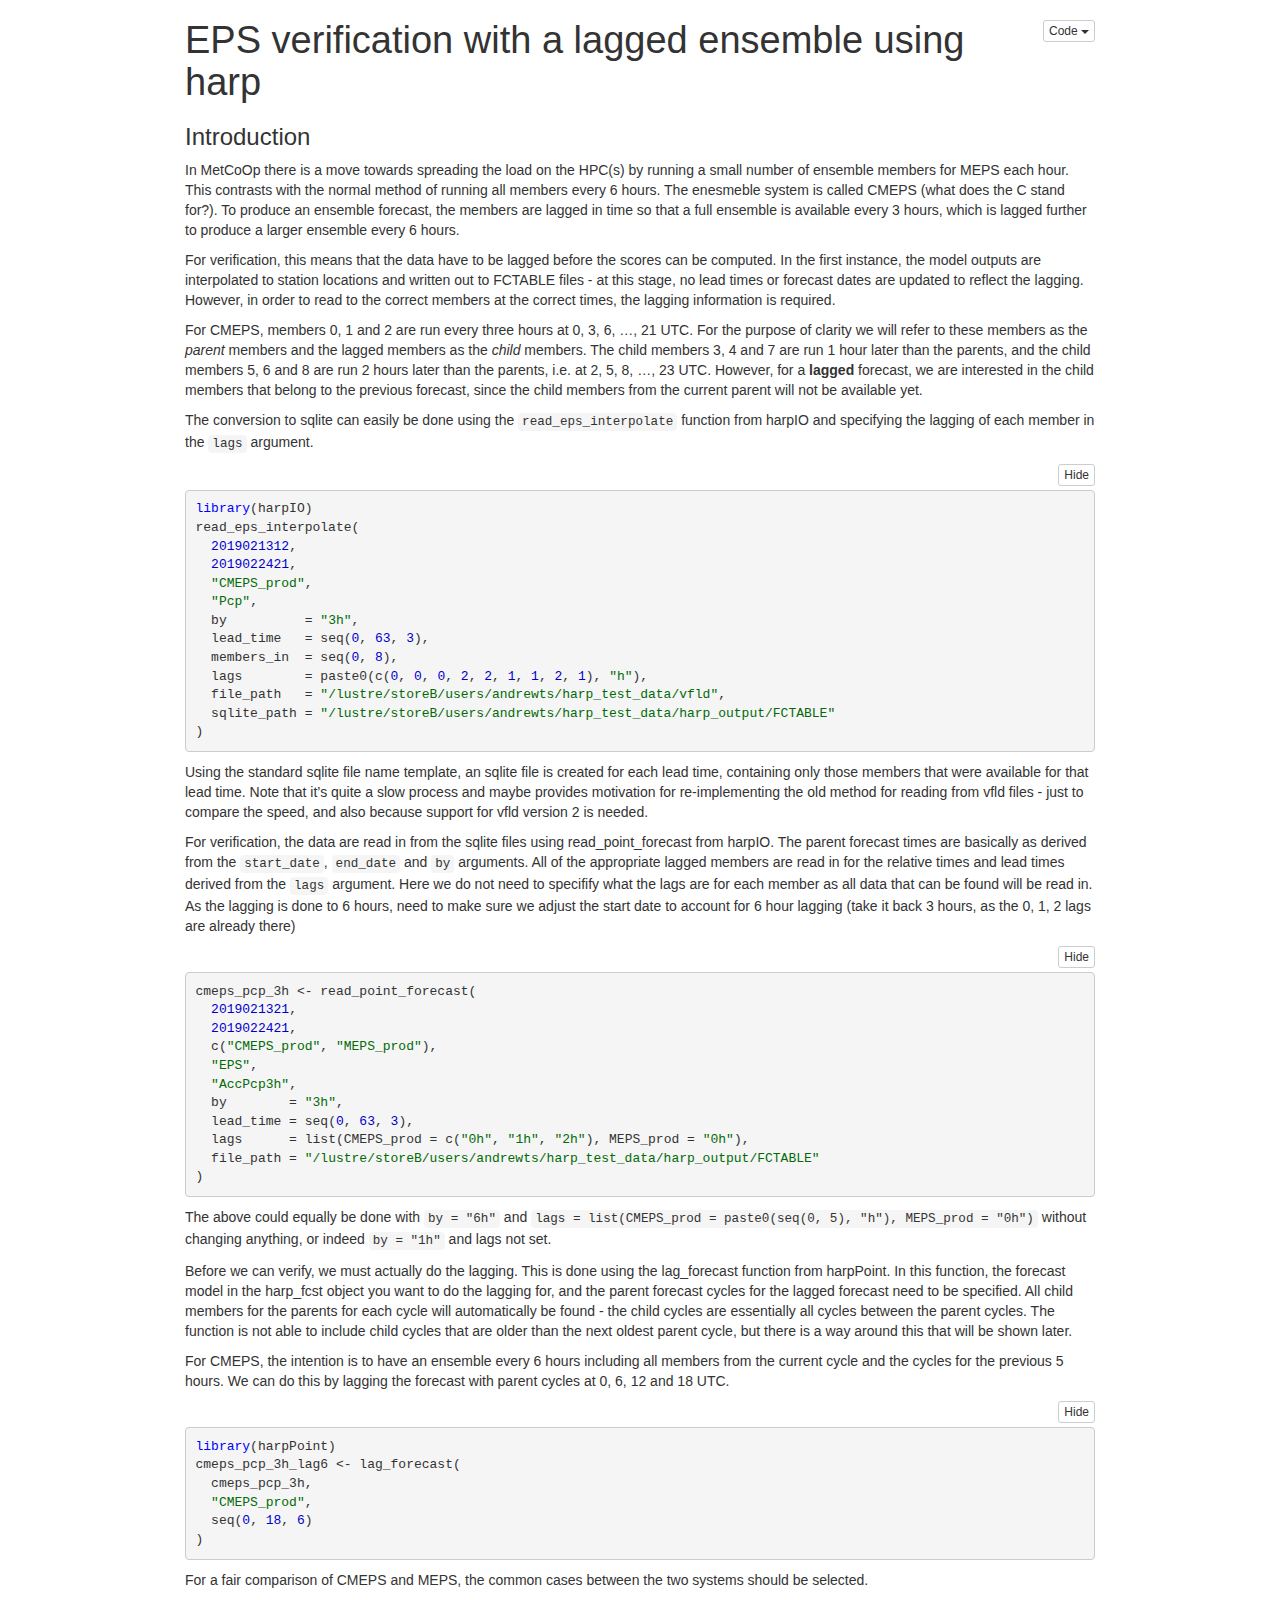
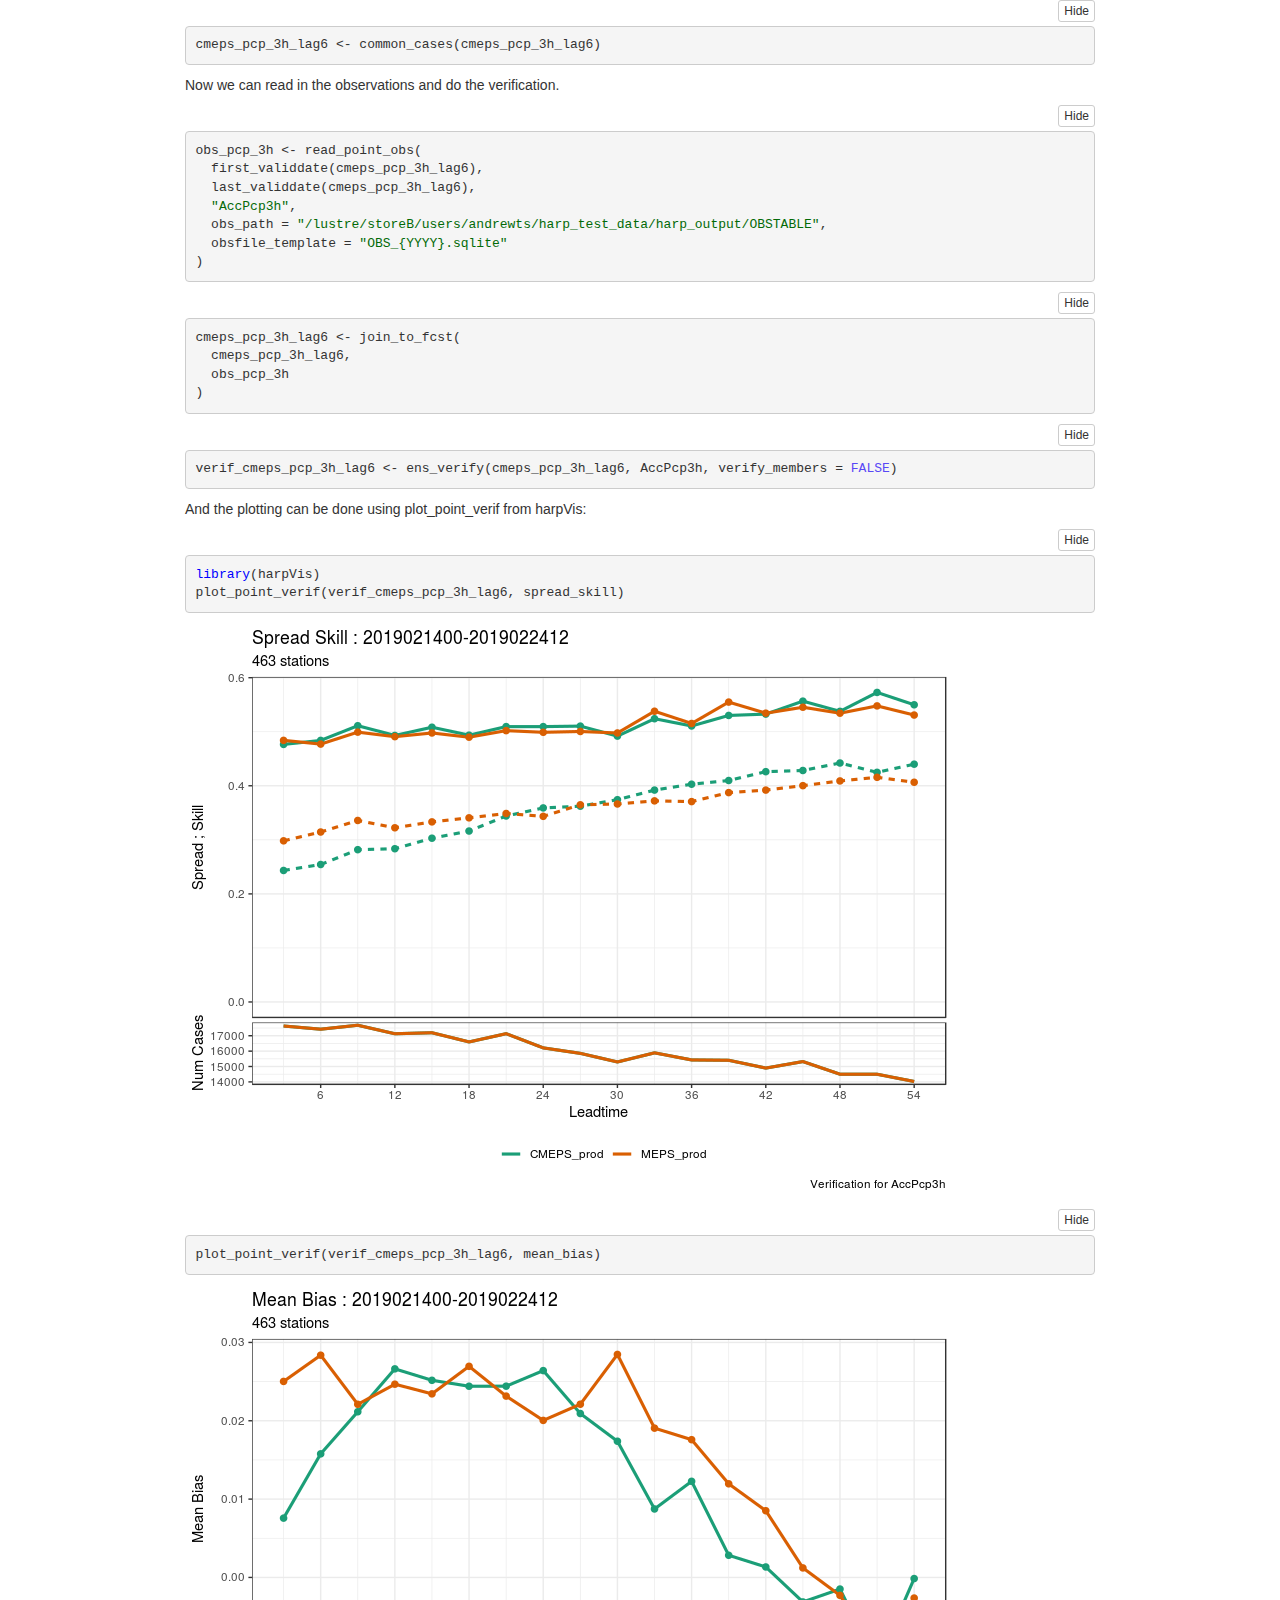
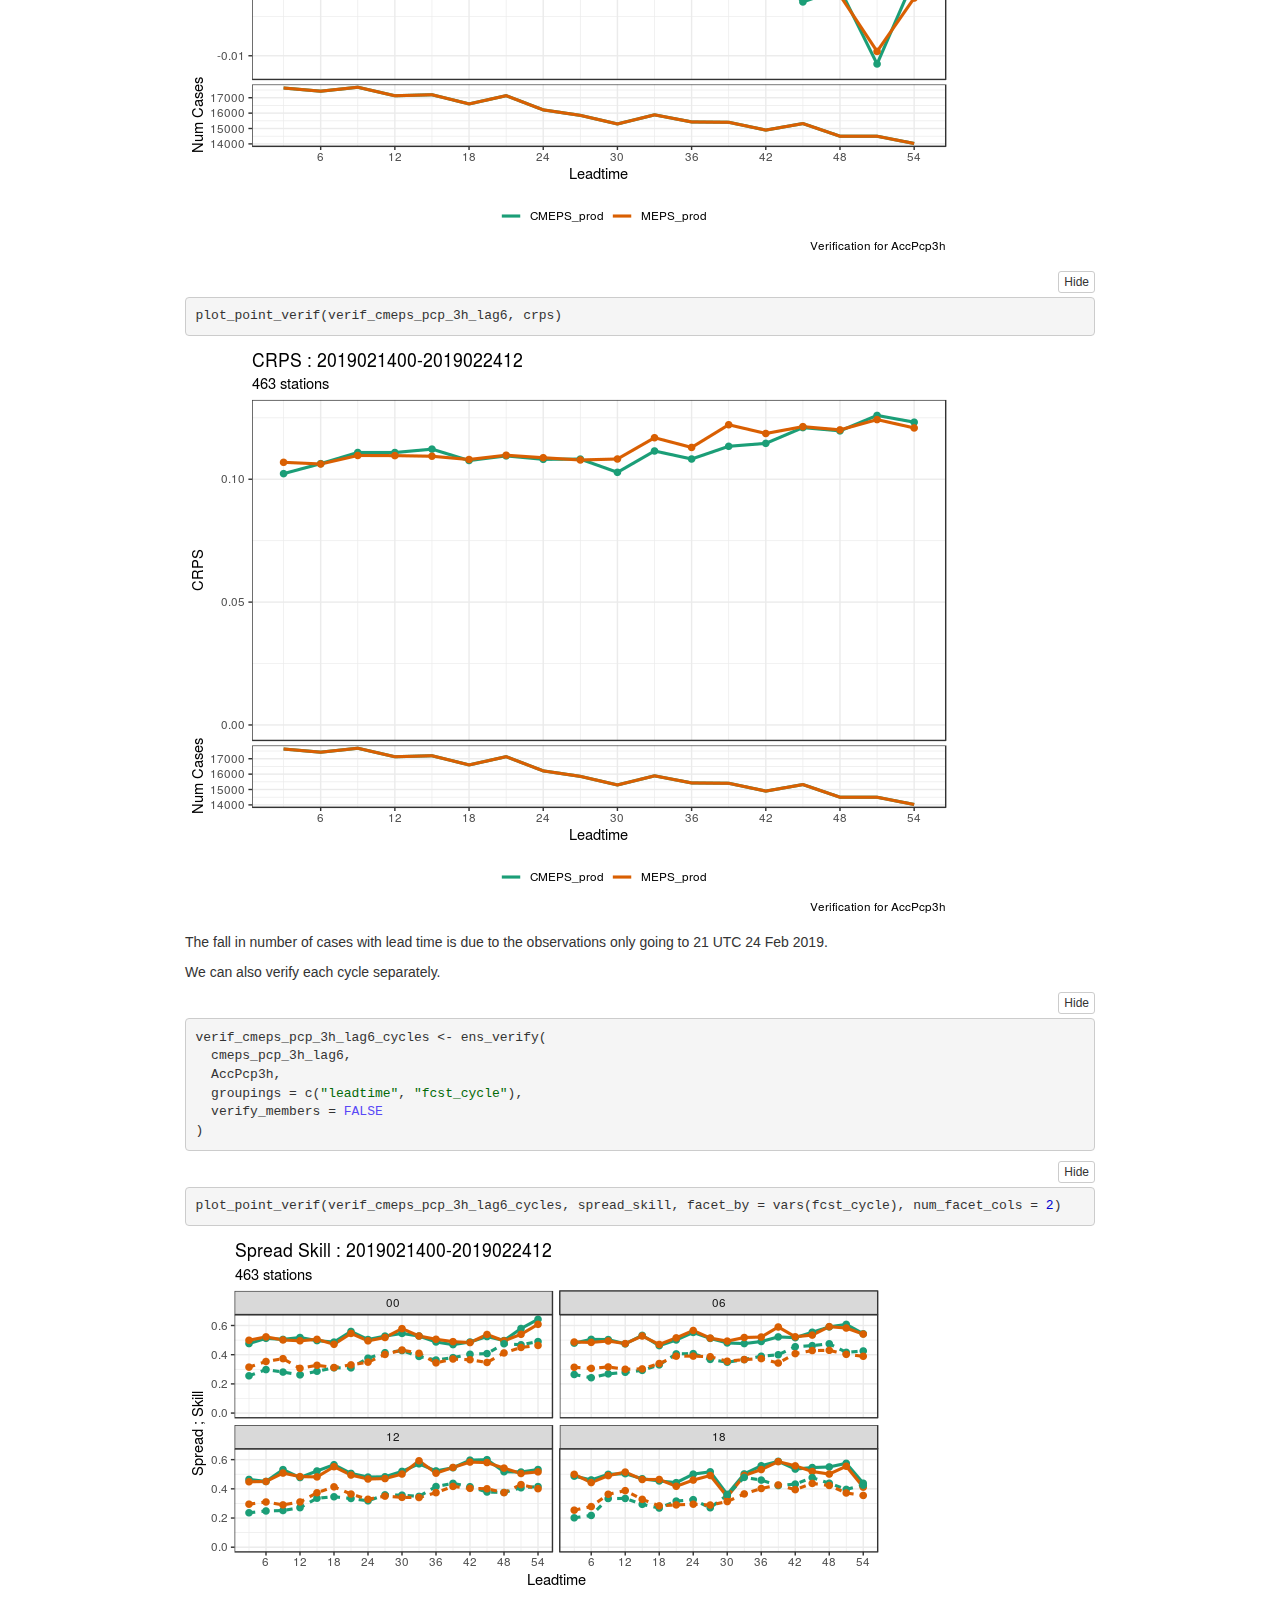
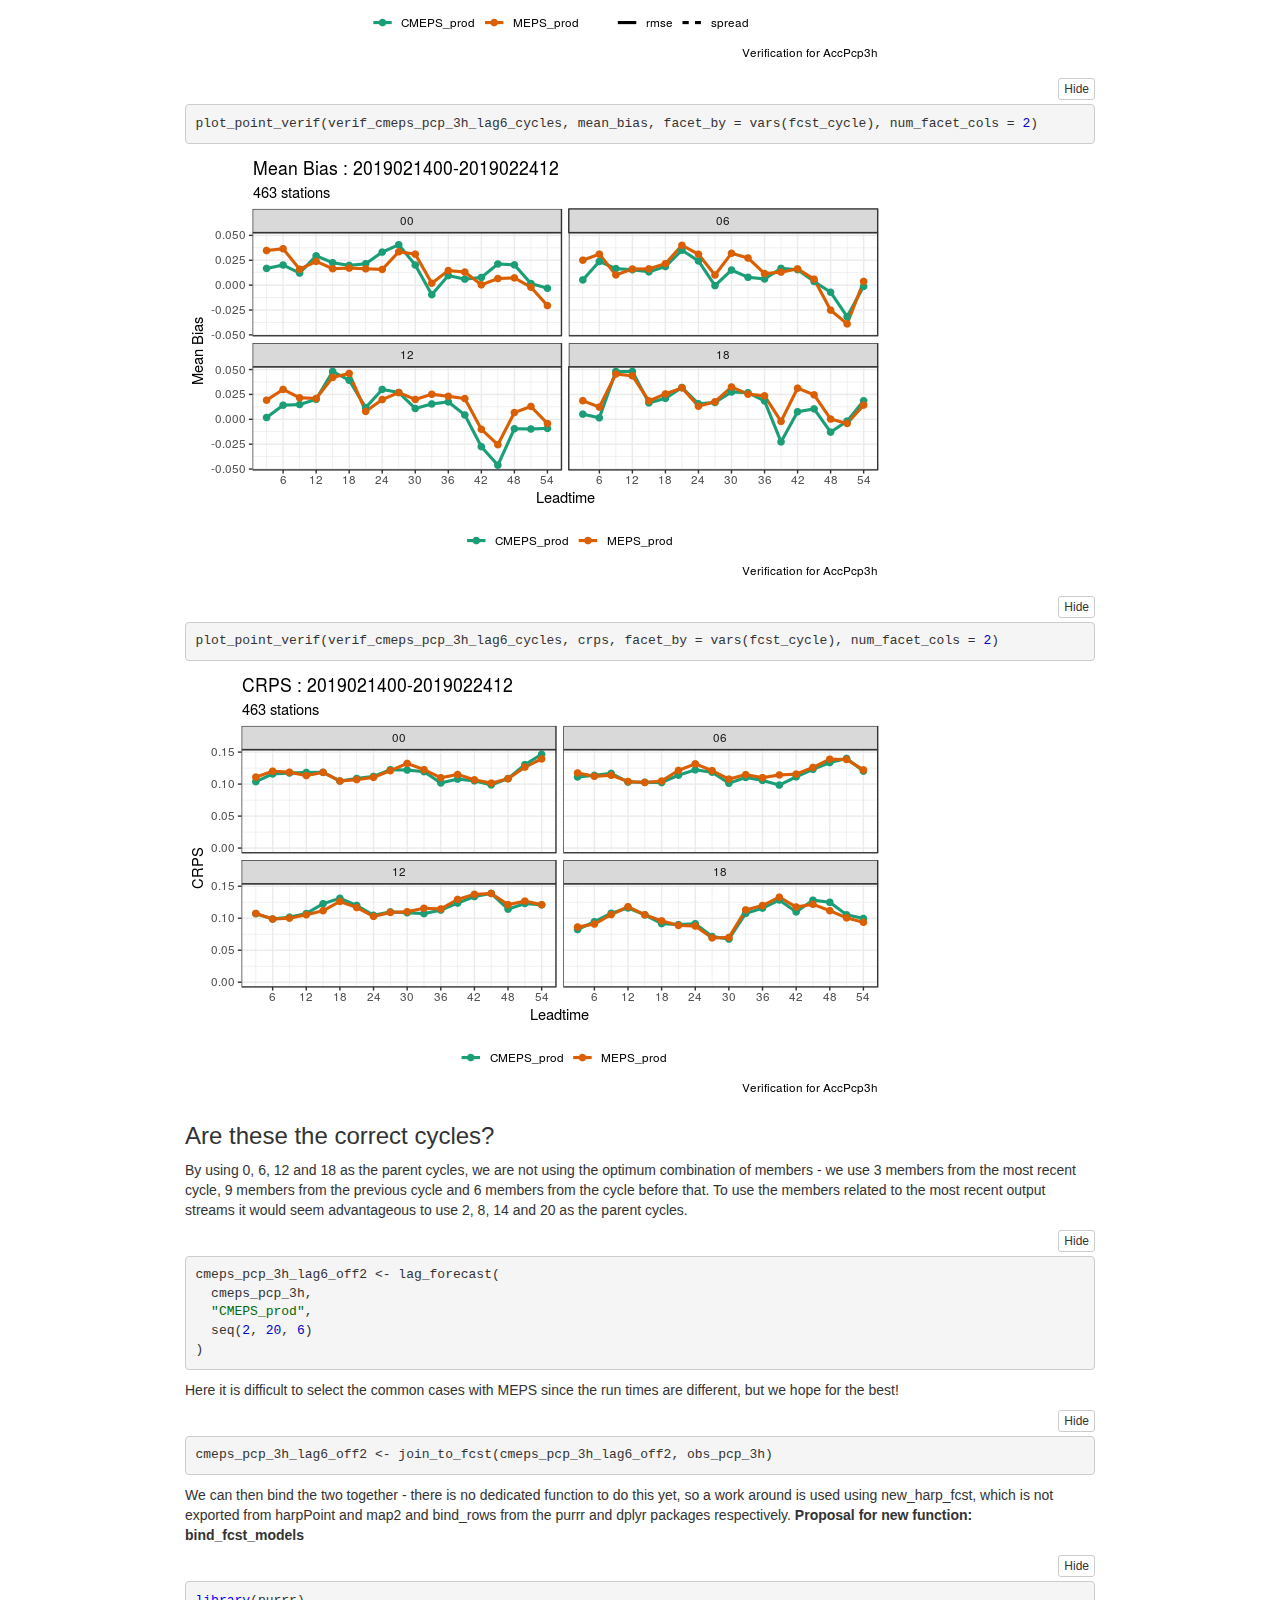
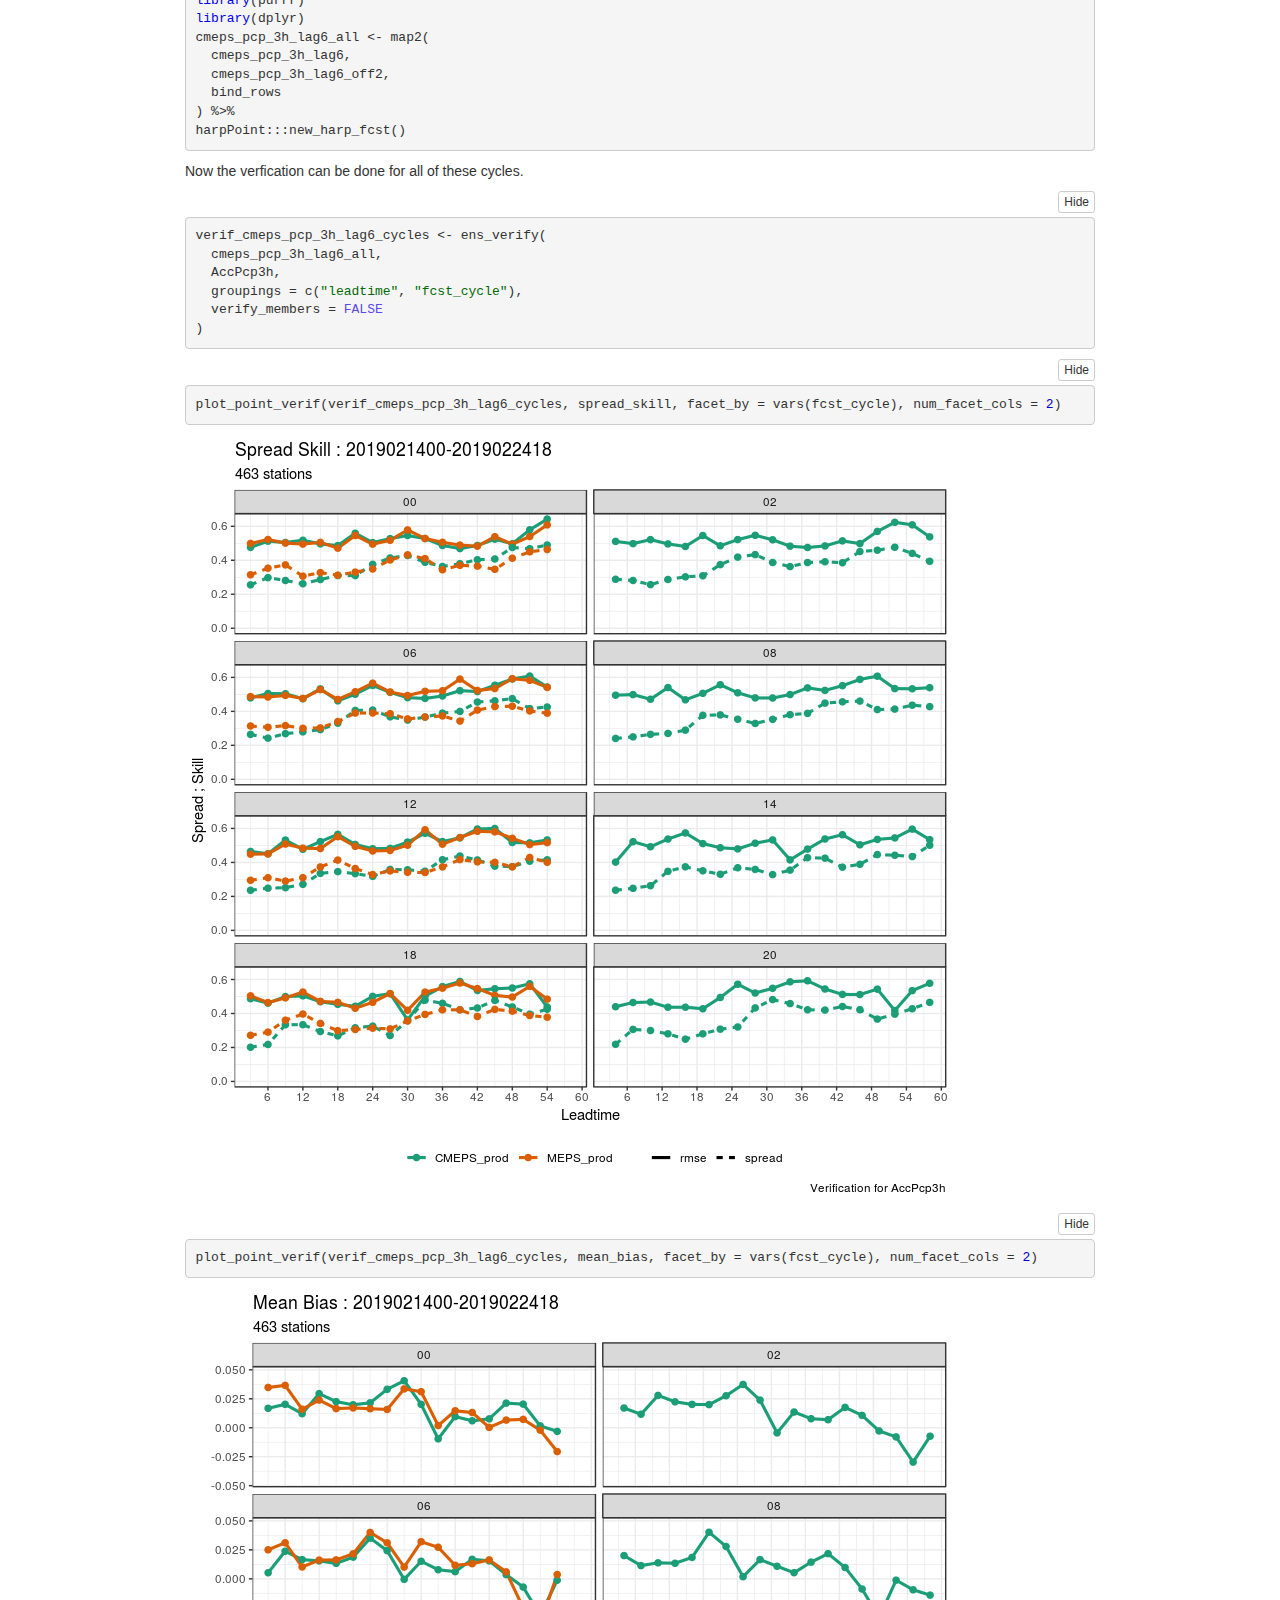
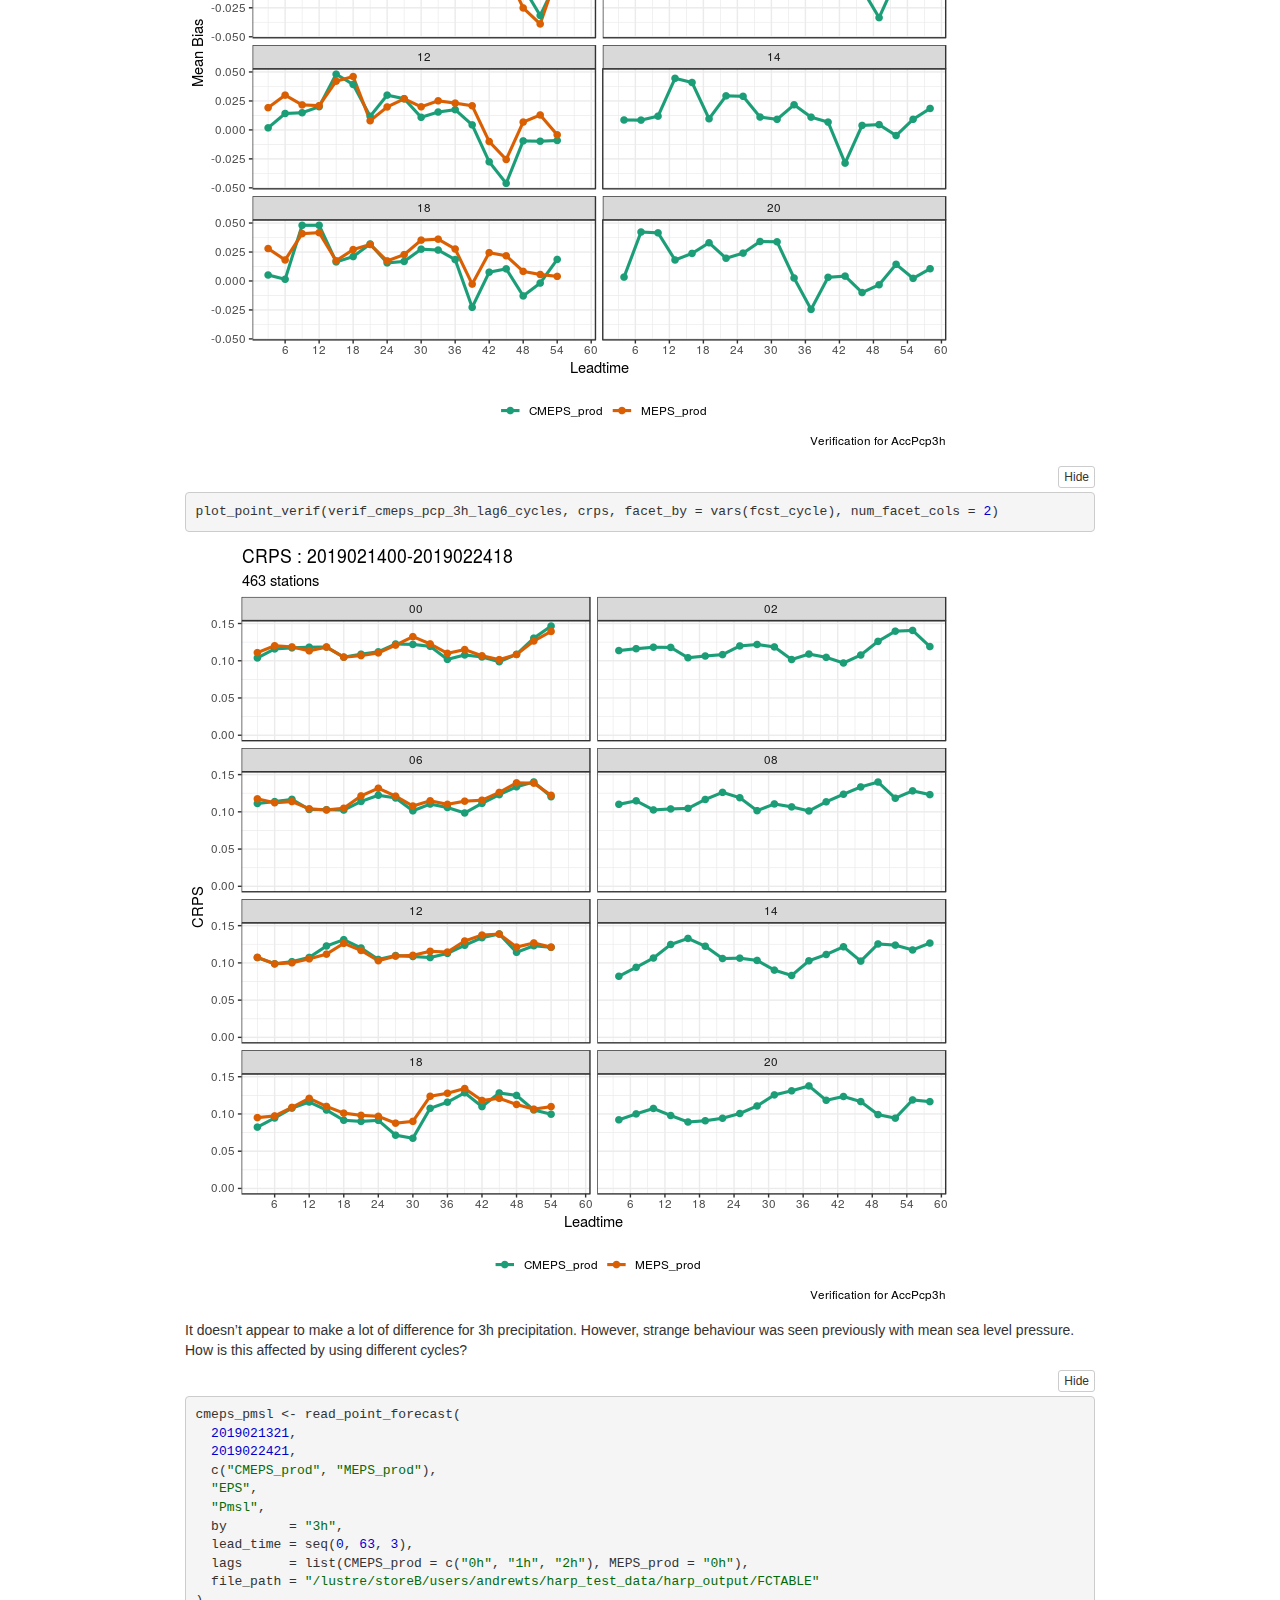
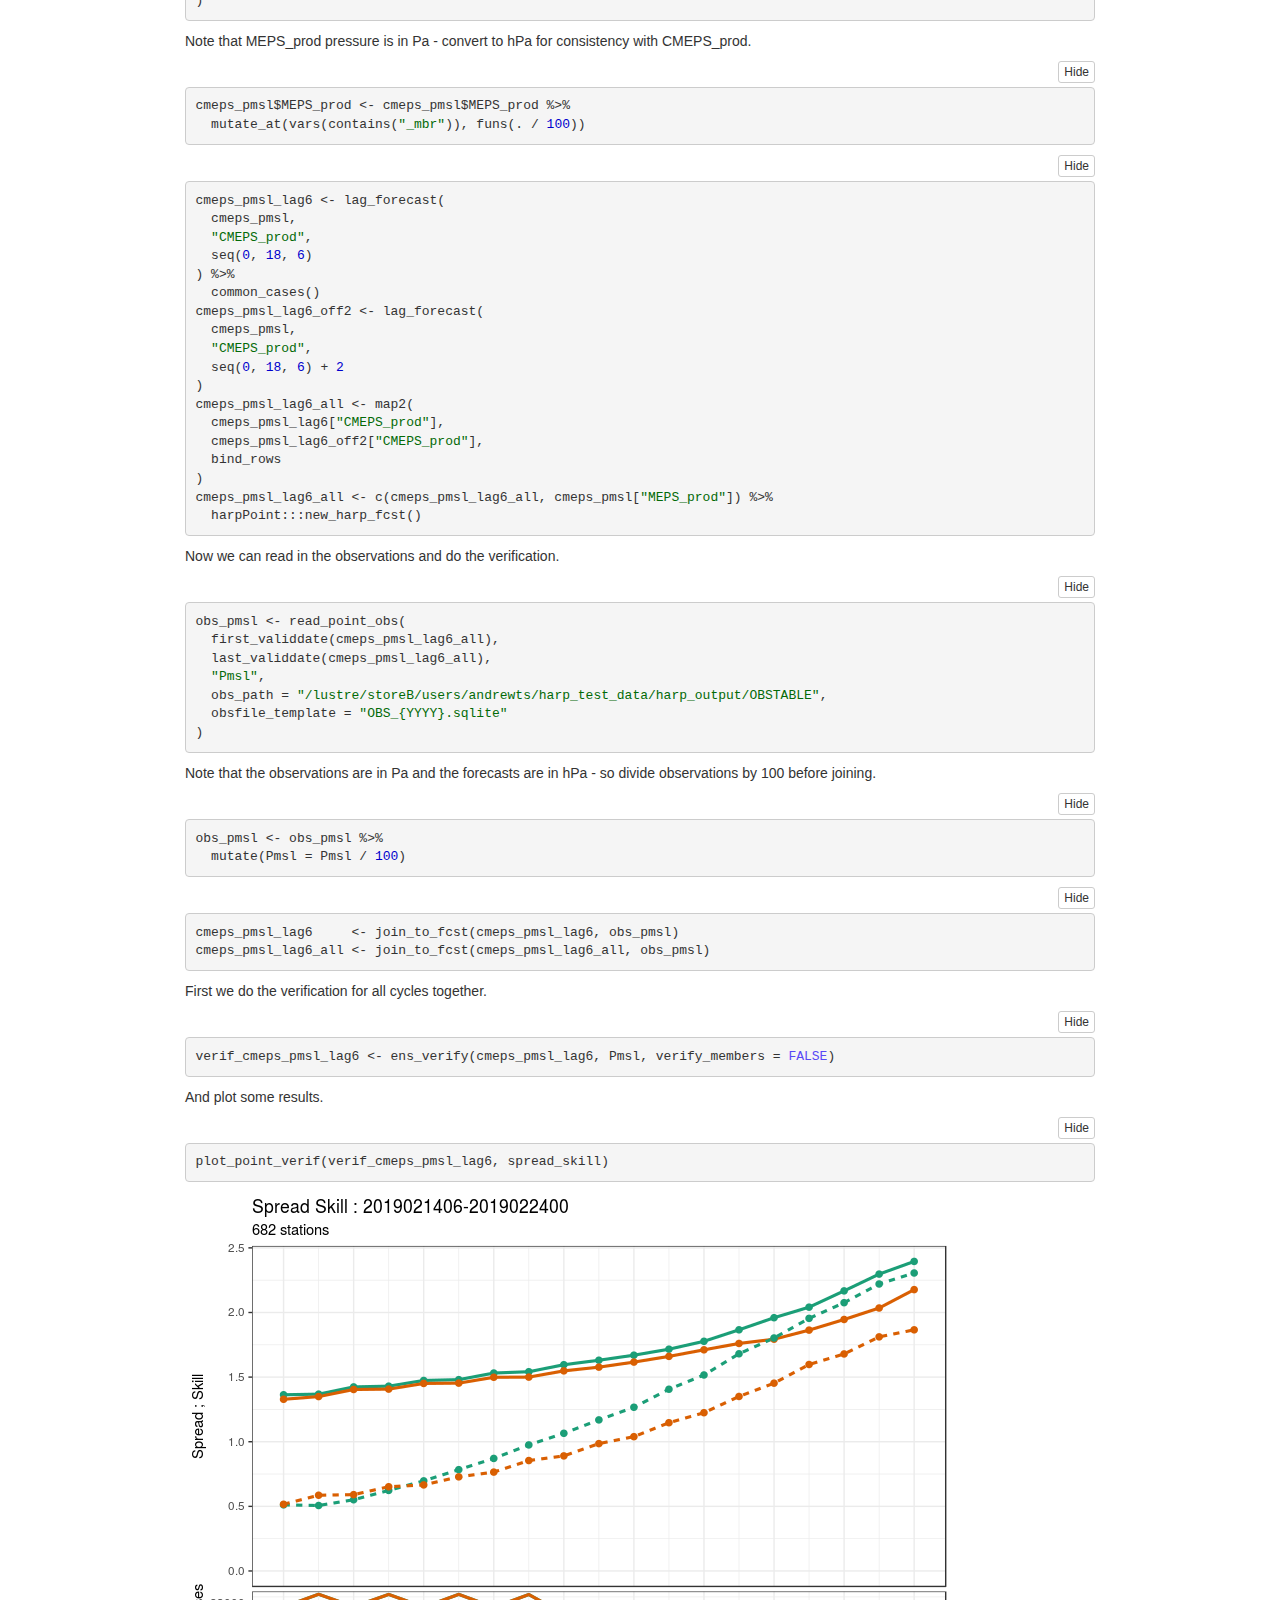
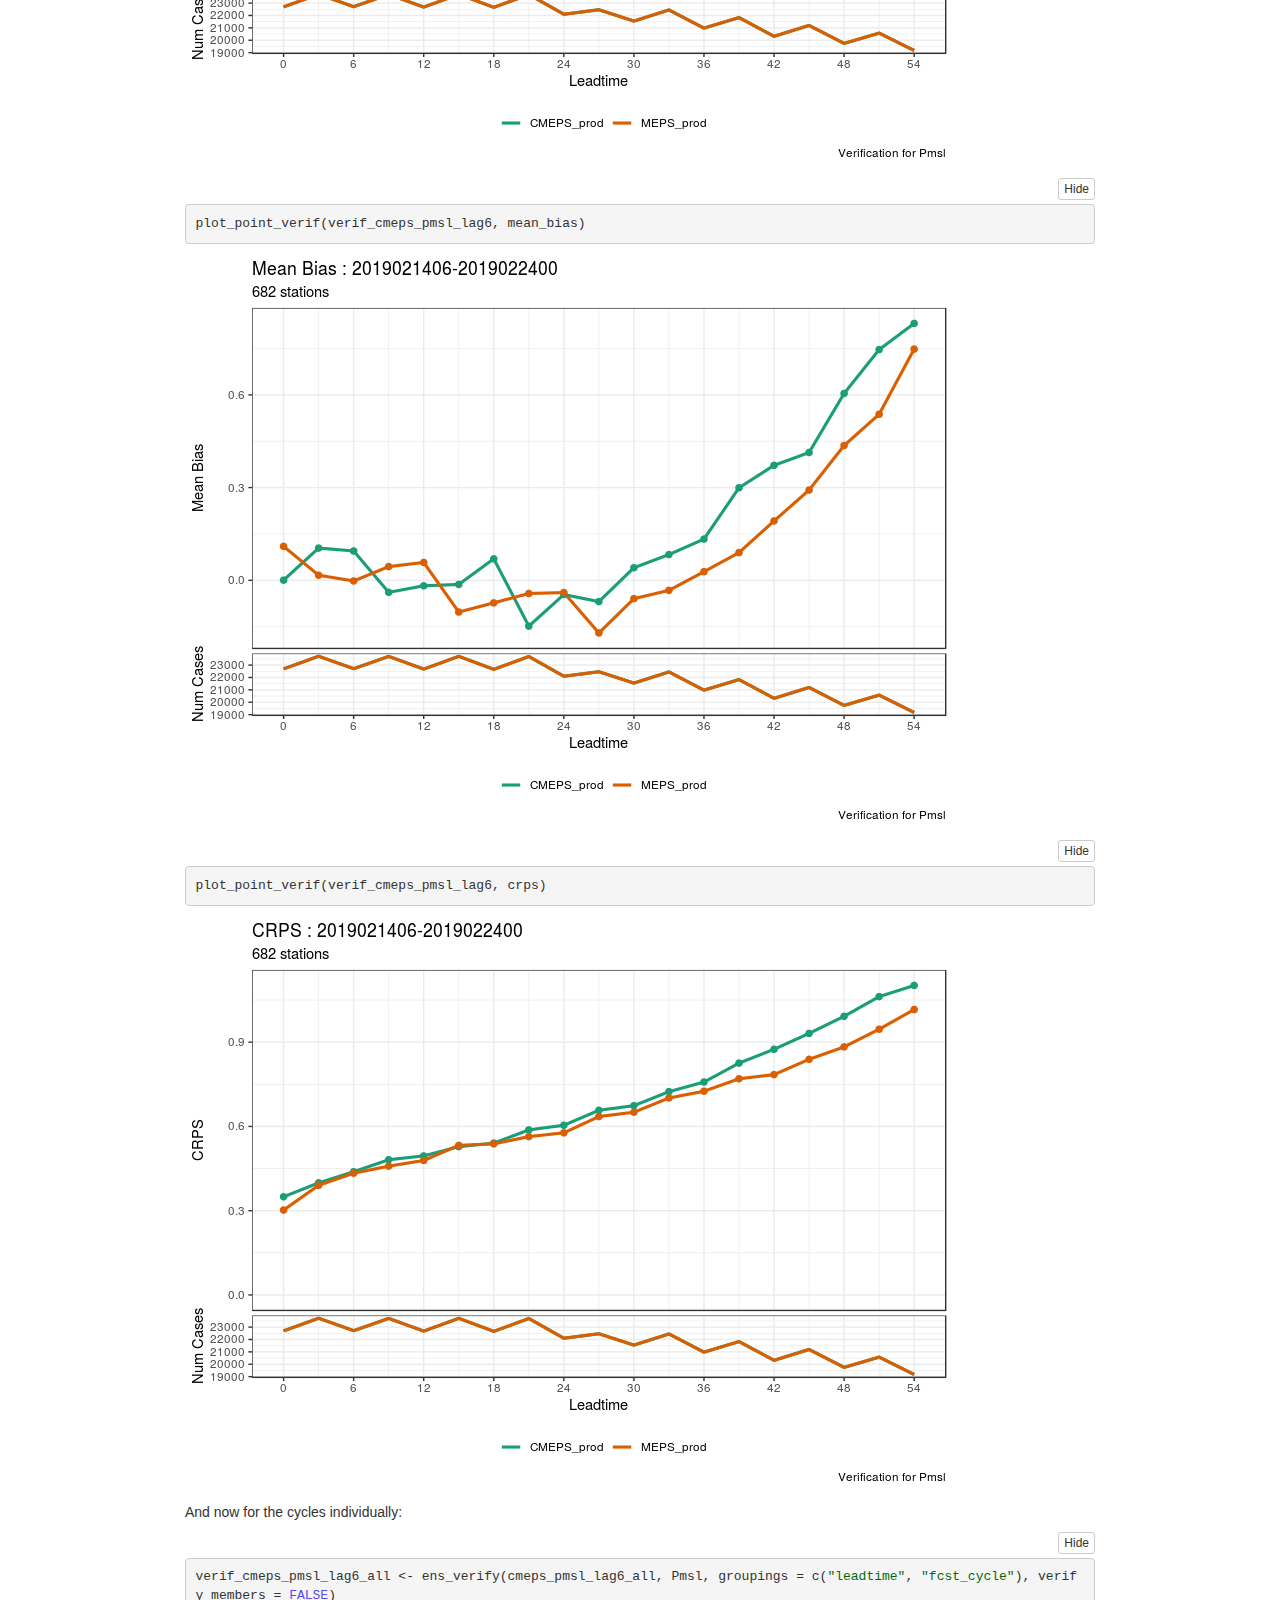
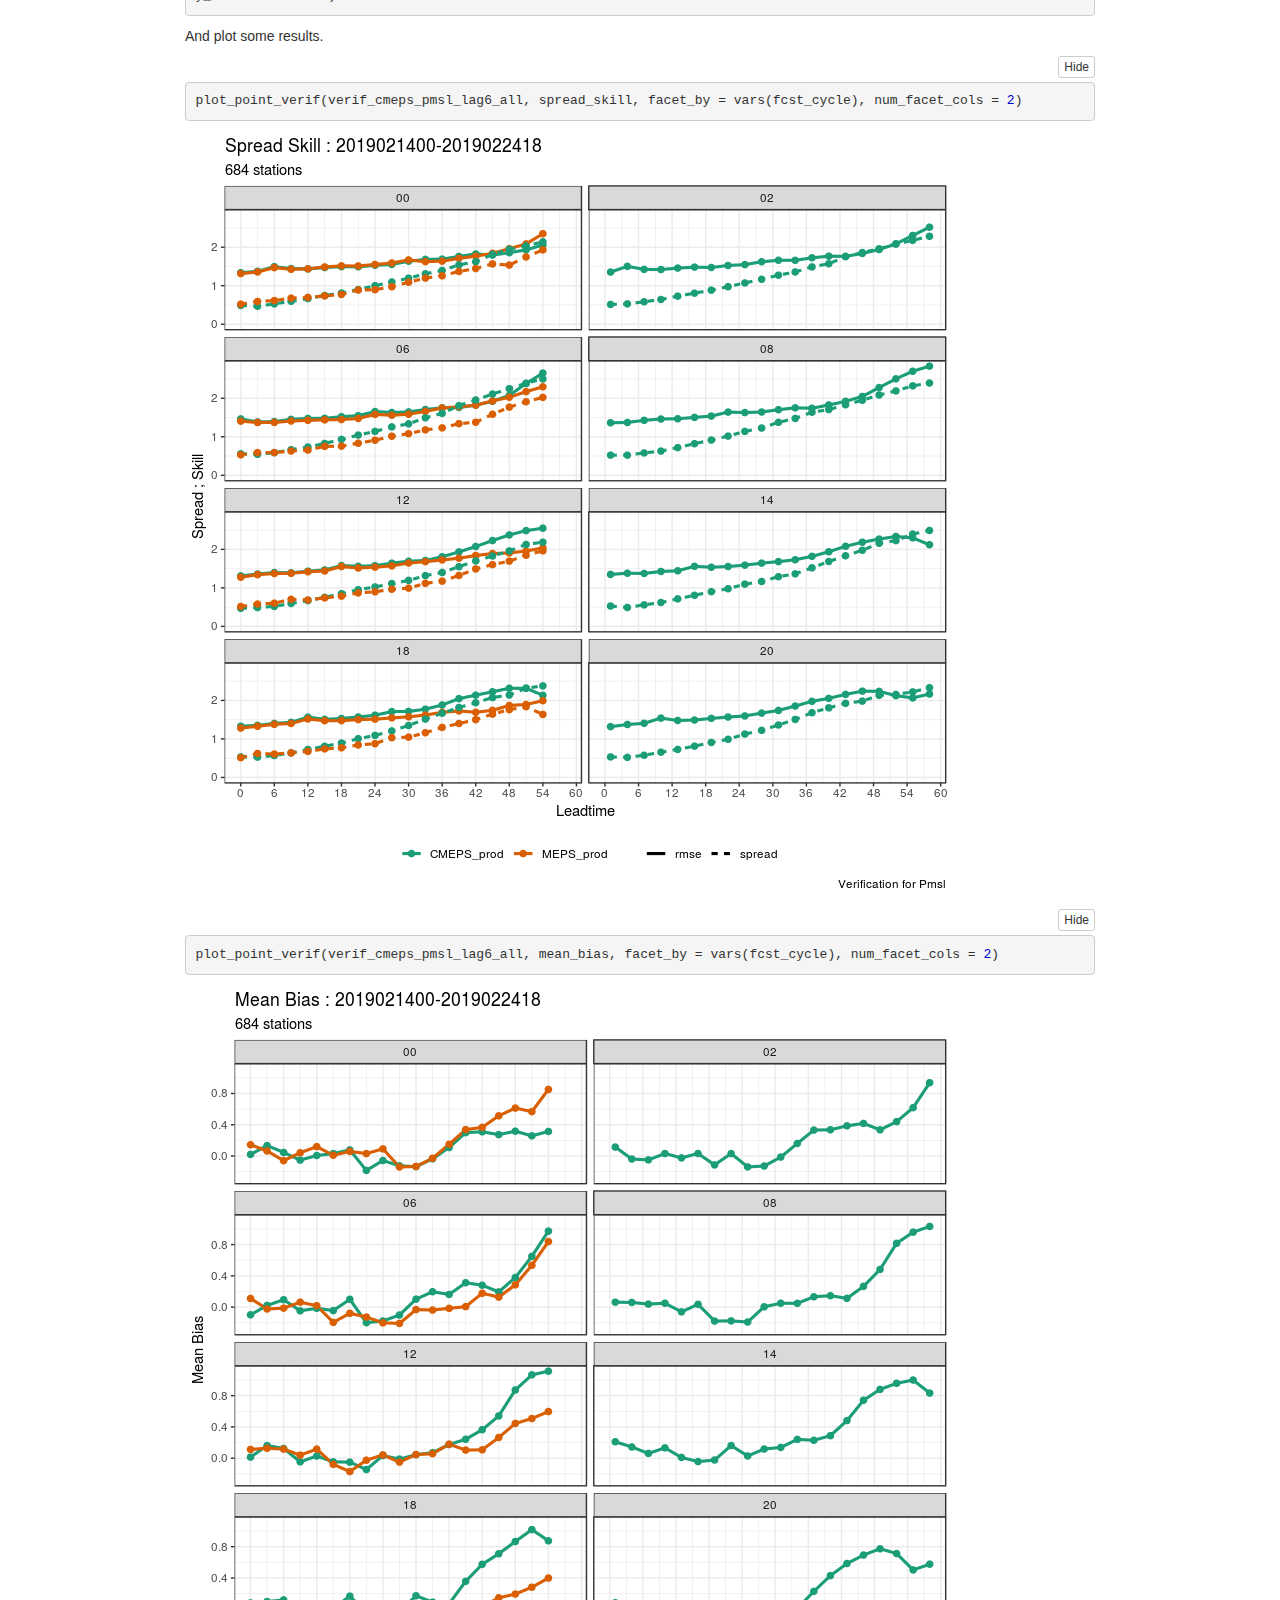
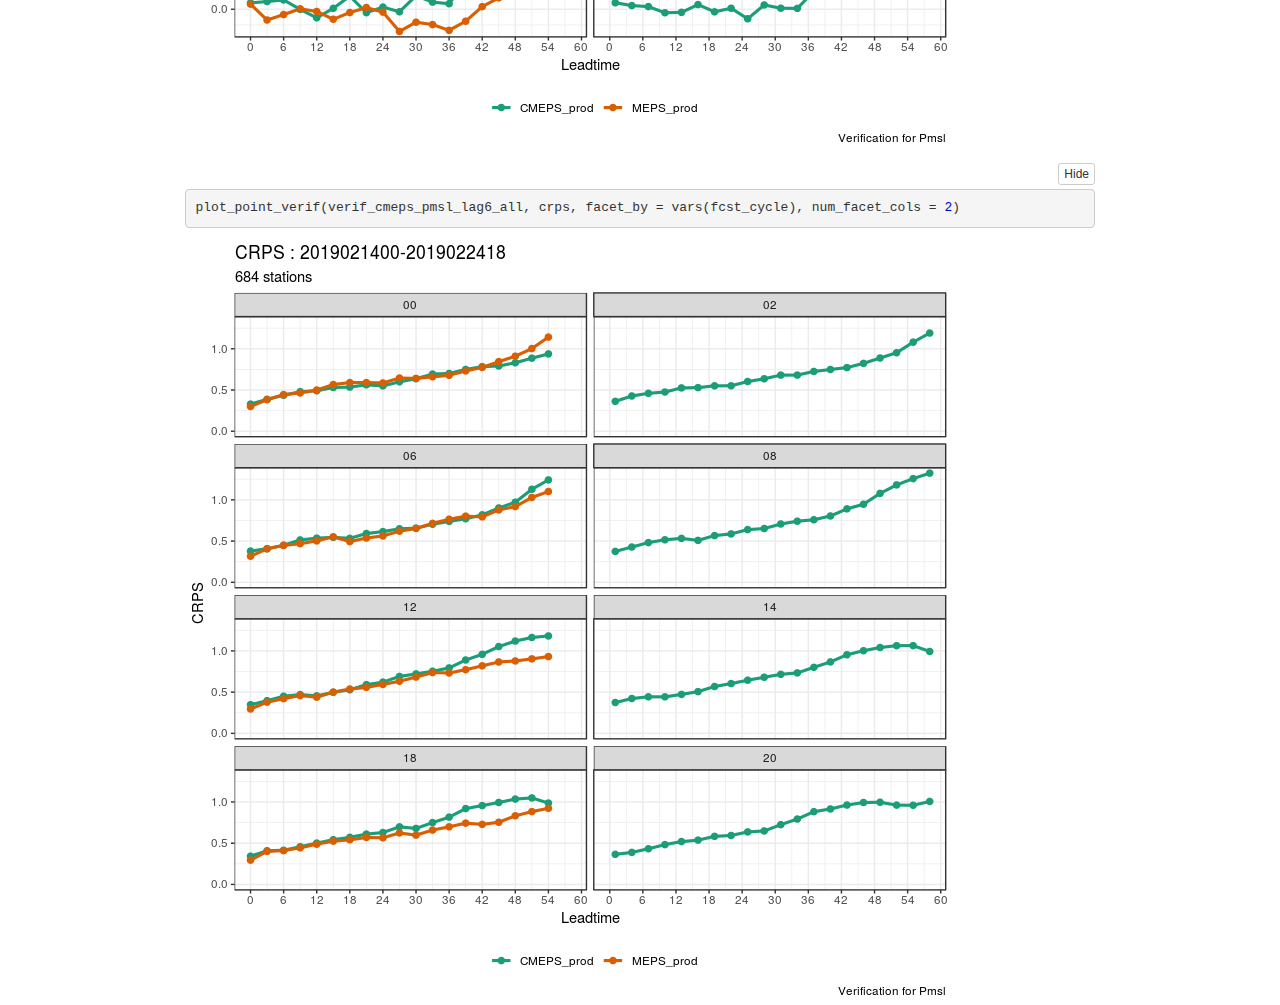
